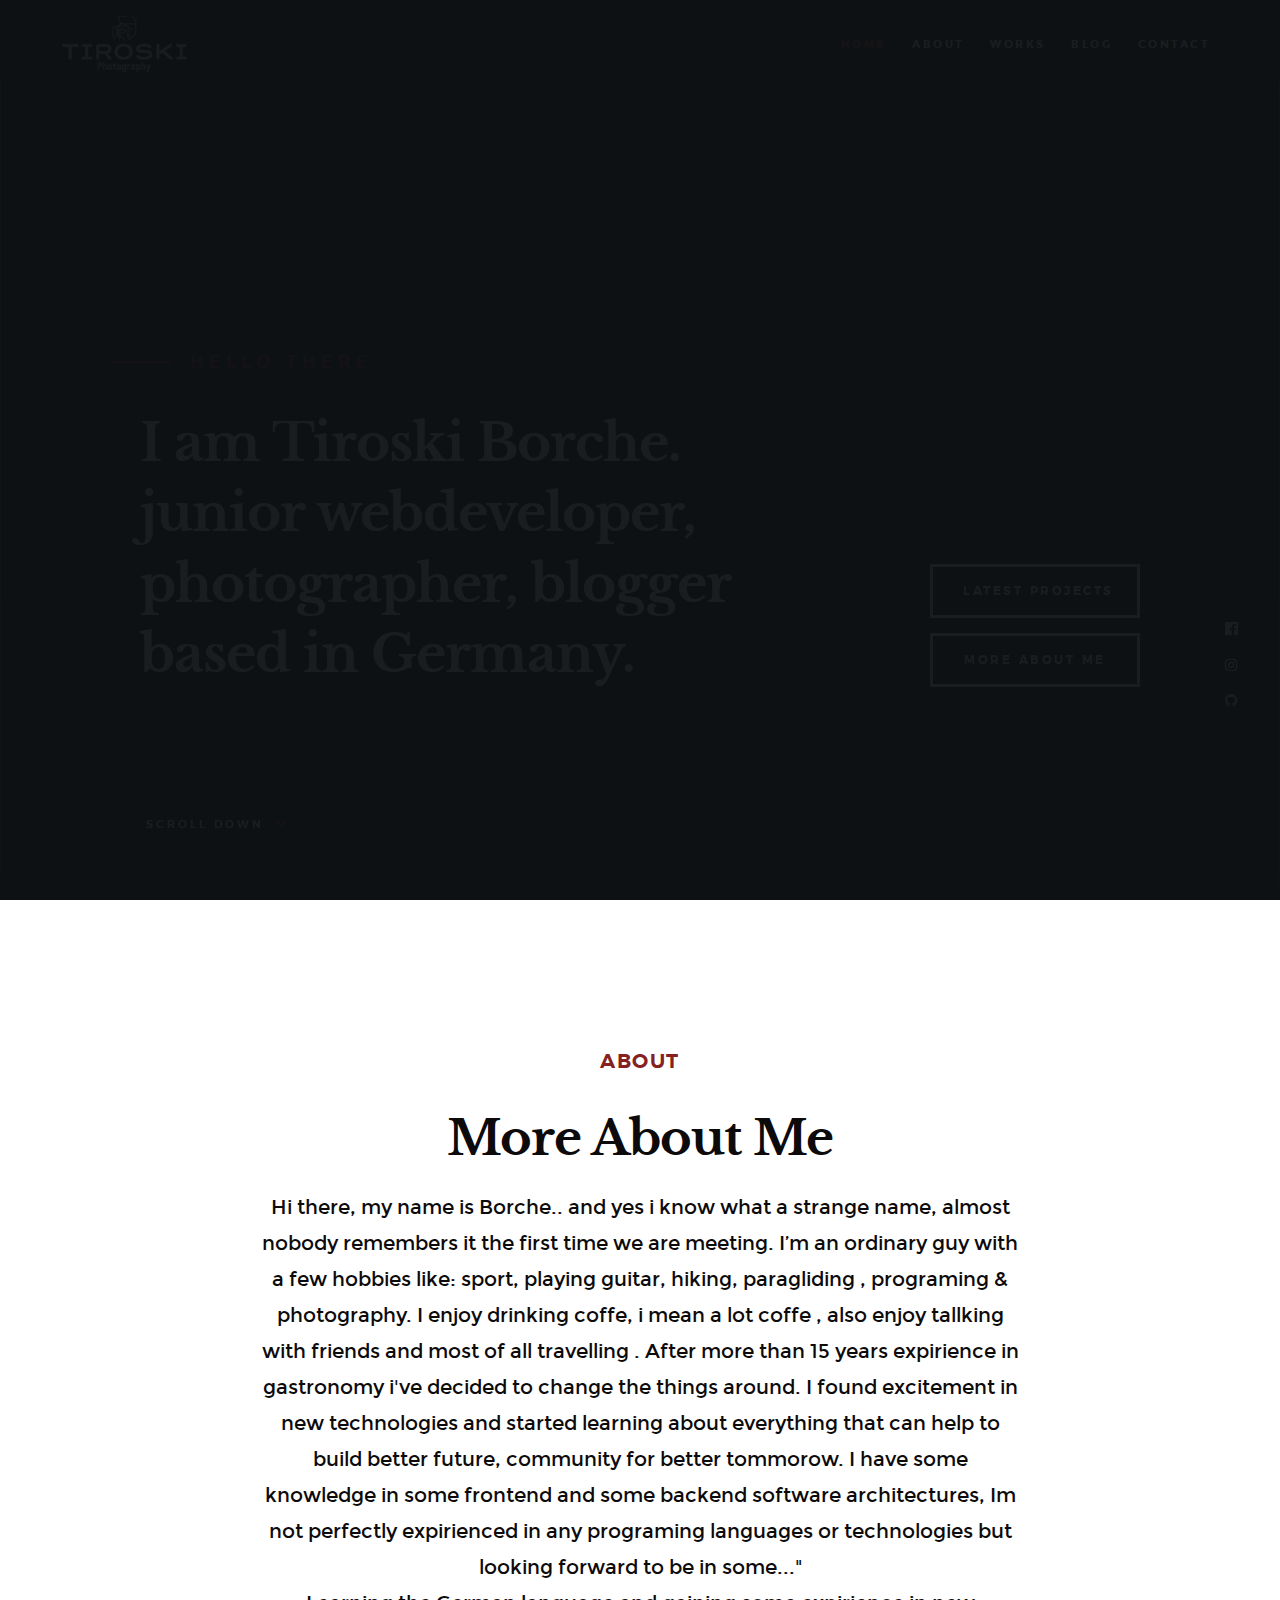
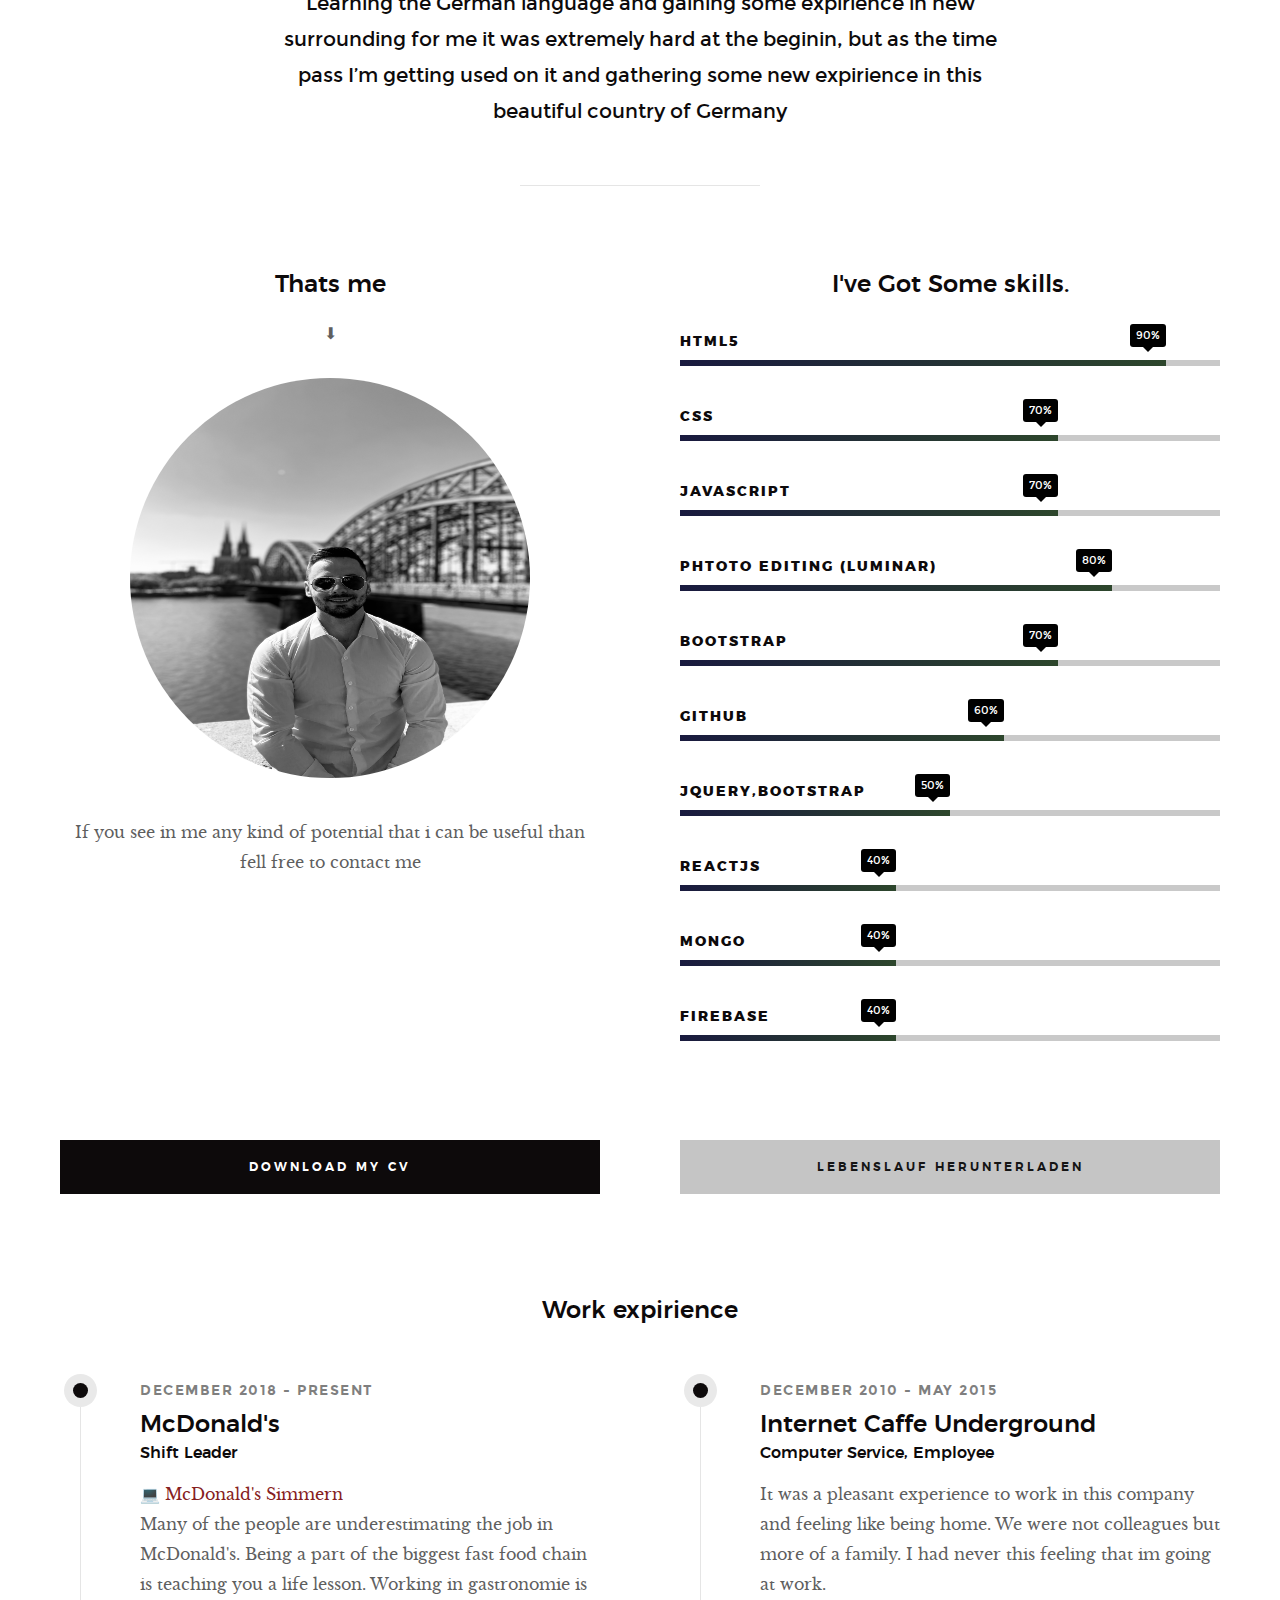
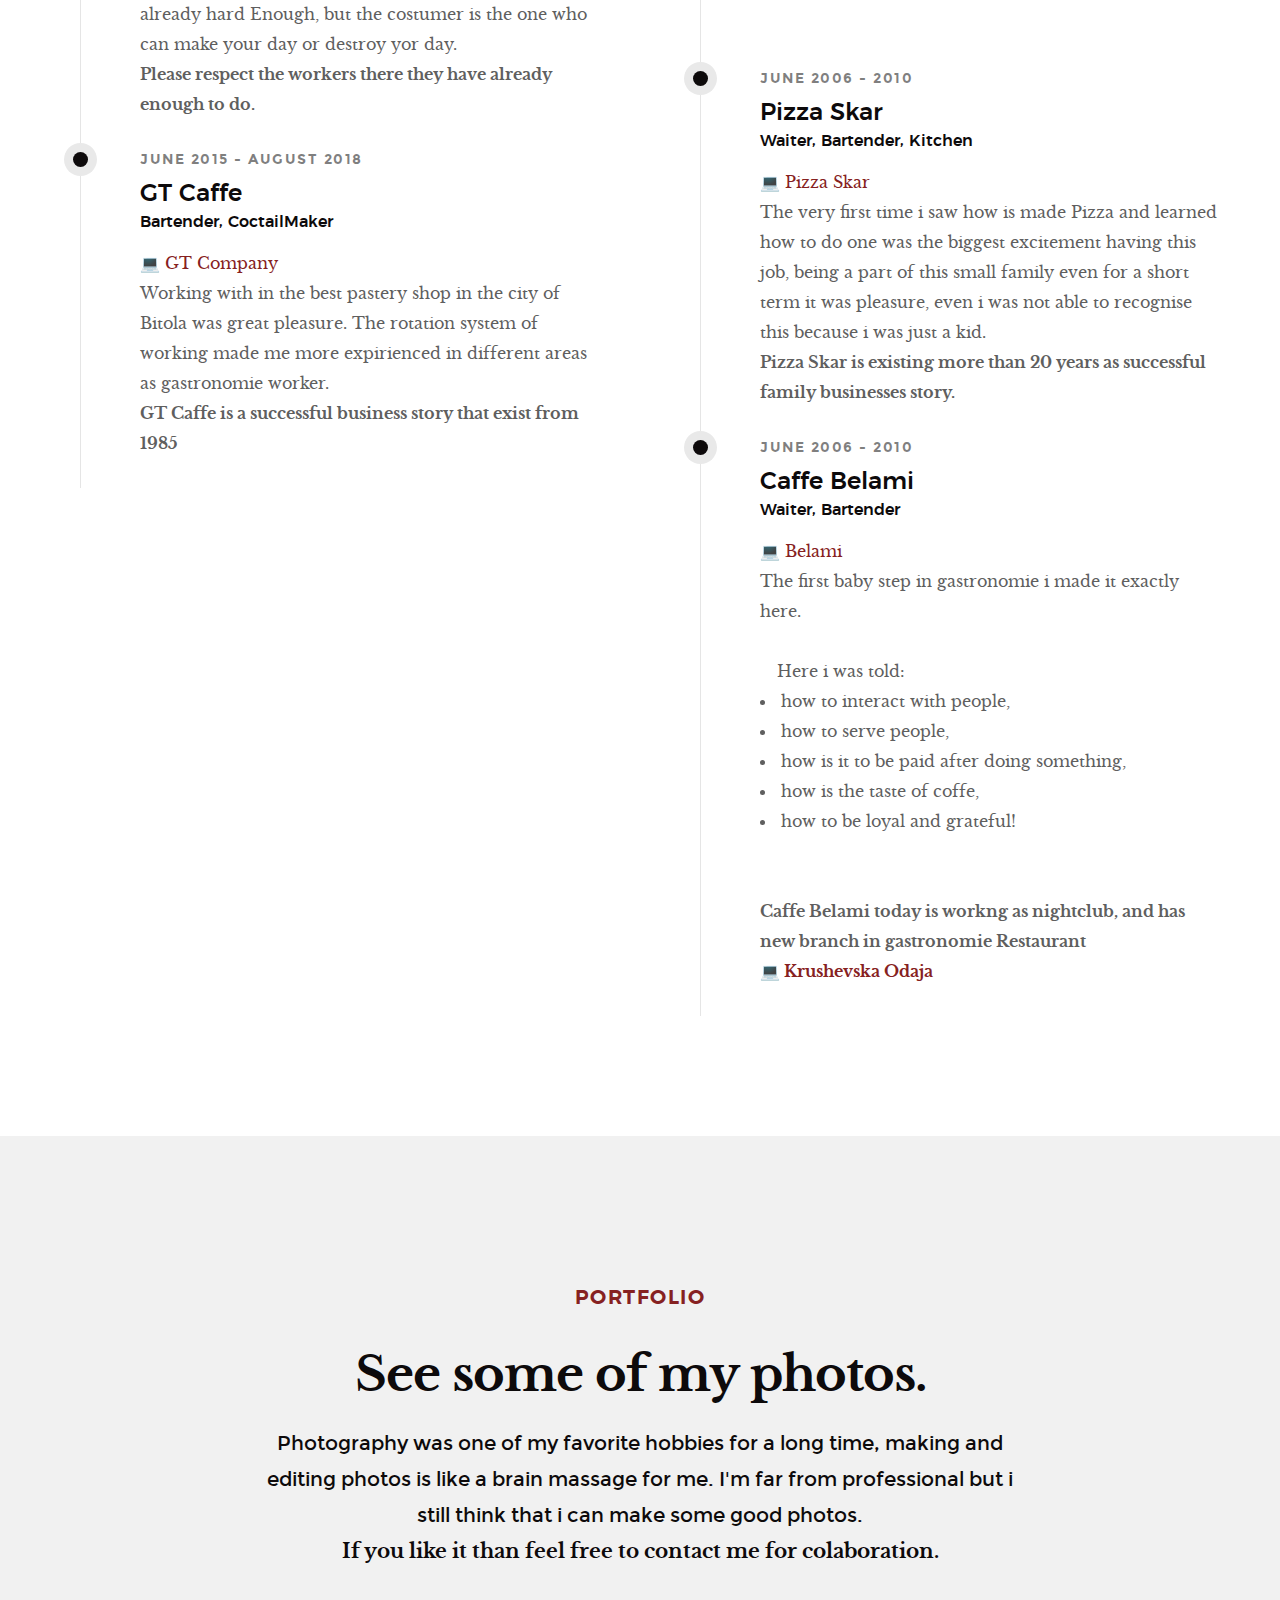
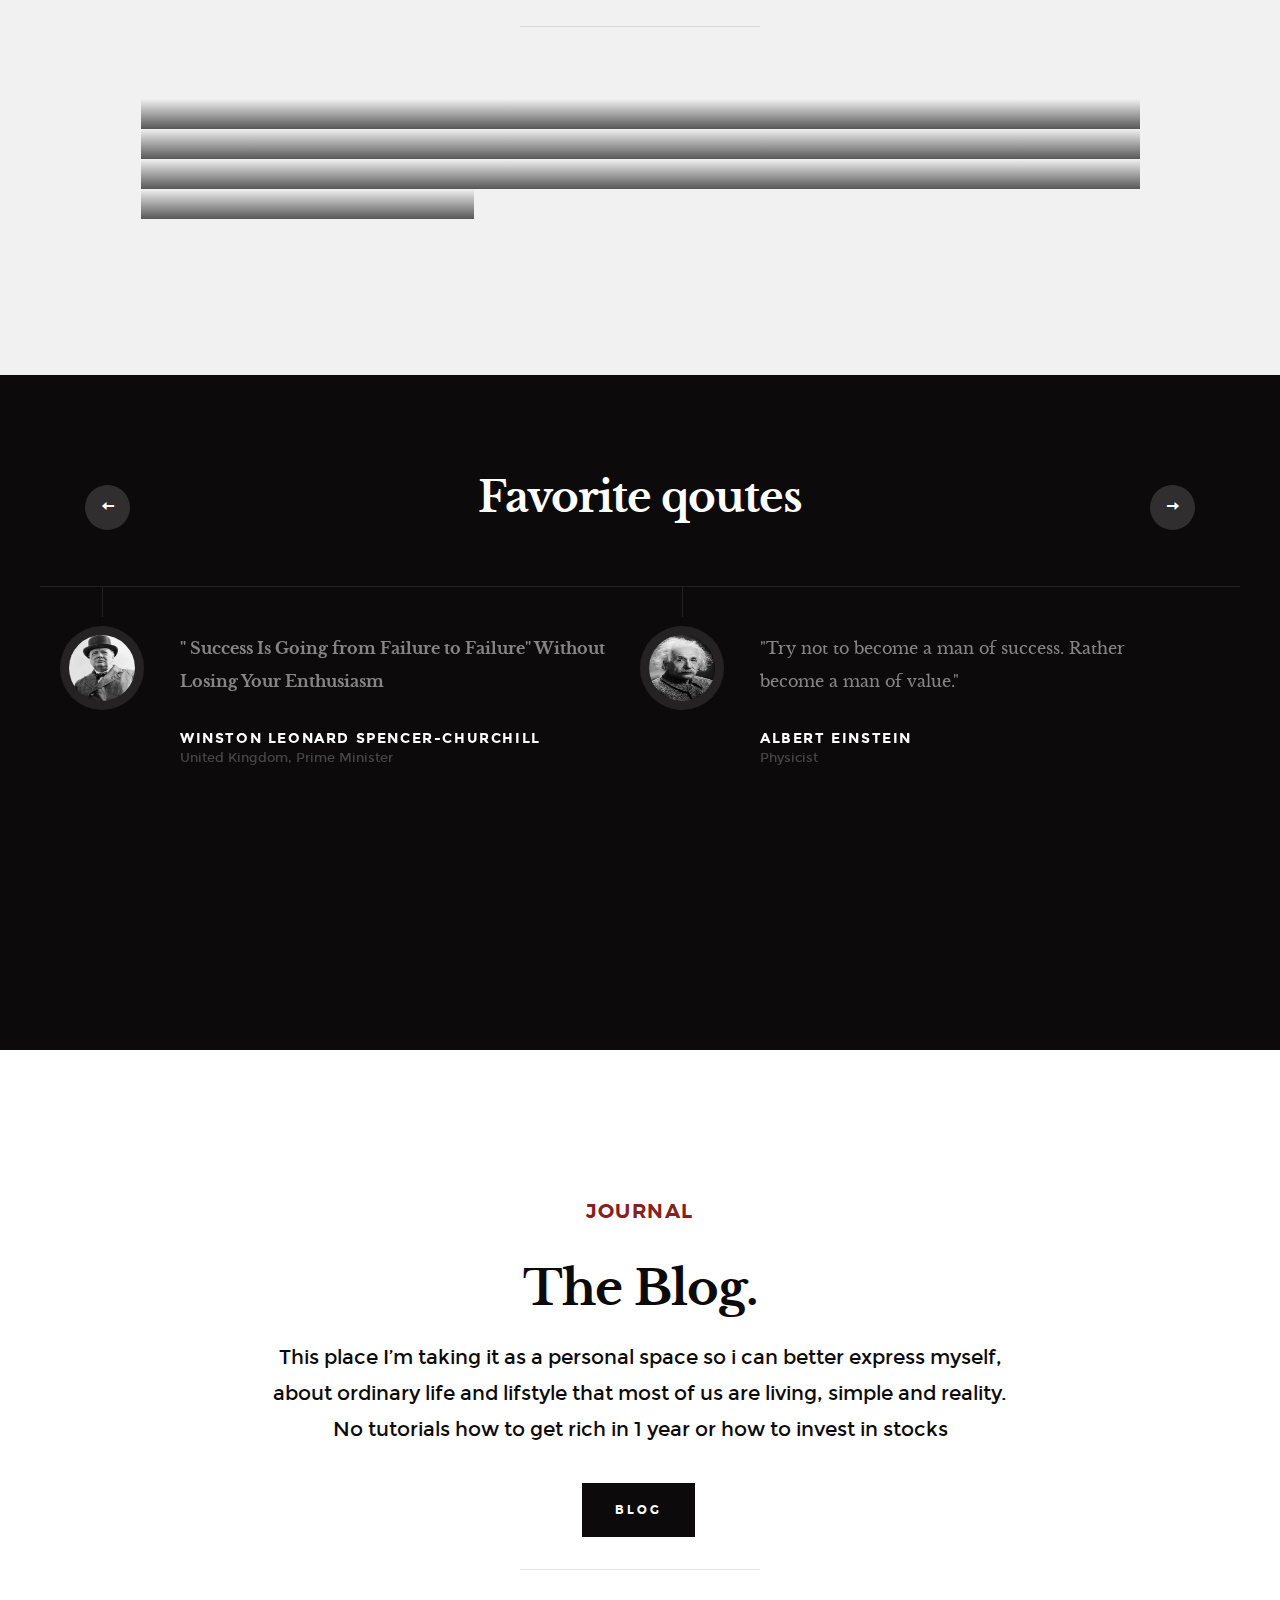
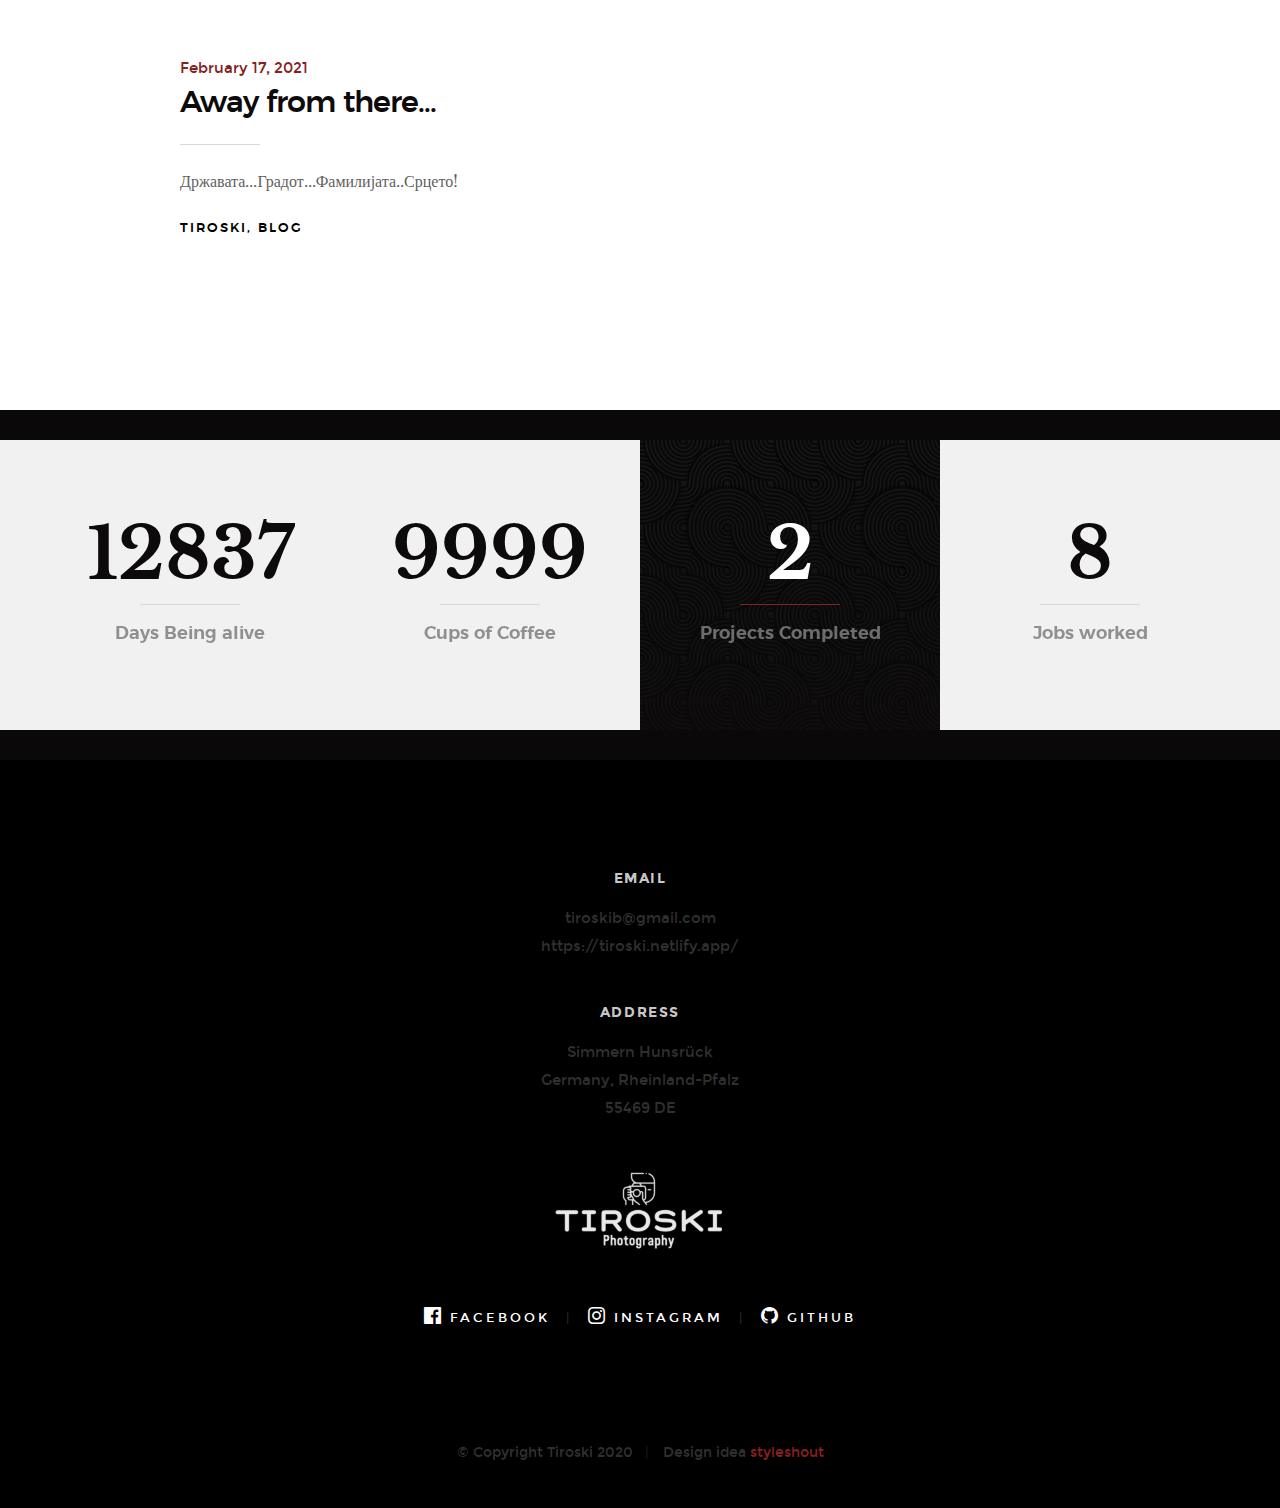
==== index.html @ 7a0ee026 "Blog single only" ====
<!DOCTYPE html>
<!--[if lt IE 9]><html class="no-js oldie" lang="en"> <![endif]-->
<!--[if IE 9]><html class="no-js oldie ie9" lang="en"> <![endif]-->
<!--[if (gte IE 9)|!(IE)]><!-->
<html class="no-js" lang="en">
  <!--<![endif]-->

  <head>
    <!--- basic page needs
    ================================================== -->
    <meta charset="utf-8" />
    <title>Portfolio</title>
    <meta name="description" content="" />
    <meta name="author" content="" />

    <!-- mobile specific metas
    ================================================== -->
    <meta name="viewport" content="width=device-width, initial-scale=1" />

    <!-- CSS
    ================================================== -->
    <link rel="stylesheet" href="css/base.css" />
    <link rel="stylesheet" href="css/vendor.css" />
    <link rel="stylesheet" href="css/main.css" />

    <!-- script
    ================================================== -->
    <script src="js/modernizr.js"></script>
    <script src="js/pace.min.js"></script>

    <!-- favicons
    ================================================== -->
    <link rel="shortcut icon" href="favicon.ico" type="image/x-icon" />
    <link rel="icon" href="favicon.ico" type="image/x-icon" />
  </head>

  <body id="top">
    <!-- header
    ================================================== -->
    <header class="s-header">
      <div class="header-logo">
        <a class="site-logo" href="index.html">
            <img src="images/lgoi.png" alt="Homepage"
        /> 
    </a> 
</div>
    <div class="header-logo2">
    <a class="site-logo2" href="index.html">
        <img src="images/lgoi.png" alt="Homepage"
    />
    </a>
      </div>

      <nav class="header-nav-wrap">
        <ul class="header-nav">
          <li class="current">
            <a class="smoothscroll" href="#home" title="home">Home</a>
          </li>
          <li>
            <a class="smoothscroll" href="#about" title="about">About</a>
          </li>
          <li><a class="smoothscroll" href="#works" title="works">Works</a></li>
          <li><a class="smoothscroll" href="#blog" title="blog">Blog</a></li>
          <li>
            <a class="smoothscroll" href="#contact" title="contact">Contact</a>
          </li>
        </ul>
      </nav>

      <a class="header-menu-toggle" href="#0"><span>Menu</span></a>
    </header>
    <!-- end s-header -->

    <!-- home
   ================================================== -->
    <section
      id="home"
      class="s-home page-hero target-section"
      data-parallax="scroll"
      data-image-src="https://lh3.googleusercontent.com/pw/ACtC-3doQIBOAFrzA6kG6JKjIXjyavLcgExJ9vQc8FTNmxmHfvD4luBLcZo0r-y7CFzBjgicgX8moHLE7KcSAADkShvtK33d-d3RIdERqFCc24WO_wVxDwNOJ_uvgbOpFDS0tWg88-QiSl6OJJCQO0AyUIhGaw=w1098-h1464-no?authuser=0"
      data-natural-width="2000"
      data-natural-height="2000"
      data-position-y="center"
    >
      <div class="overlay"></div>
      <div class="shadow-overlay"></div>

      <div class="home-content">
        <div class="row home-content__main">
          <h3>Hello There</h3>
          <br />

          <h1>
            I am Tiroski Borche. <br />
            junior webdeveloper,  <br />
            photographer, blogger based in Germany.
          </h1>
         

          <div class="home-content__buttons">
            <a href="#works" class="smoothscroll btn btn--stroke">
              Latest Projects
            </a>
            <a href="#about" class="smoothscroll btn btn--stroke">
              More About Me
            </a>
          </div>

          <div class="home-content__scroll">
            <a href="#about" class="scroll-link smoothscroll">
              <span>Scroll Down</span>
            </a>
          </div>
        </div>
      </div>
      <!-- end home-content -->

      <ul class="home-social">
        <li>
          <a href="https://www.facebook.com/tiroski91/" target="_blank"
            ><i class="im im-facebook" aria-hidden="true"></i
            ><span>Facebook</span></a
          >
        </li>

        <li>
          <a href="https://www.instagram.com/tiroskiborche/" target="_blank"
            ><i class="im im-instagram" aria-hidden="true"></i
            ><span>Instagram</span></a
          >
        </li>
        <li>
          <a href="https://github.com/Tiroski" target="_blank"
            ><i class="im im-github" aria-hidden="true"></i
            ><span>Github</span></a
          >
        </li>
      </ul>
      <!-- end home-social -->
    </section>
    <!-- end s-home -->

    <!-- about
    ================================================== -->
    <section id="about" class="s-about target-section">
      <div class="row narrow section-intro has-bottom-sep">
        <div class="col-full text-center">
          <h3>About</h3>
          <br />
          <h1>More About Me</h1>
          <p class="lead">
            Hi there, my name is  Borche.. and yes i know what a strange name,
            almost nobody remembers it the first time we are meeting. I’m an
            ordinary guy with a few hobbies like: sport, playing guitar, hiking, 
            paragliding , programing & photography. I enjoy drinking coffe, i mean a lot coffe
            , also enjoy tallking with friends and most of all travelling .
            After more than 15 years expirience in gastronomy i've decided to
            change the things around. I found excitement in new technologies and
            started learning about everything that can help to build better
            future, community for better tommorow. I have some knowledge in some
            frontend and some backend software architectures, Im not perfectly expirienced
            in any programing languages or technologies but looking forward
            to be in some..." <br> Learning the German language and gaining some
            expirience in new surrounding for me it was extremely hard at the
            beginin, but as the time pass I’m getting used on it and gathering
            some new expirience in this beautiful country of Germany
          </p>
        </div>
      </div>

      <div class="row about-content">
        <div class="col-six tab-full left">
          <h3>Thats me</h3>
          <p>⬇</p>

          <p>
            <img
              src="images/avatars/me.jpg "
              alt="mypicture"
              style="width: 400px; height: 400px; border-radius: 50%"
            />
          </p>
          <p>
            If you see in me any kind of potential that i can be useful than
            fell free to contact me
          </p>
        </div>

        <div class="col-six tab-full right">
          <h3>I've Got Some skills.</h3>

          <ul class="skill-bars">
            <li>
              <div class="progress percent90"><span>90%</span></div>
              <strong>HTML5</strong>
            </li>
            
            <li>
              <div class="progress percent70"><span>70%</span></div>
              <strong>CSS </strong>
            </li>
            <li>
              <div class="progress percent70"><span>70%</span></div>
              <strong>JavaScript</strong>
            </li>
            <li>
              <div class="progress percent80"><span>80%</span></div>
              <strong>Phtoto editing (Luminar)</strong>
            </li>
            <li>
              <div class="progress percent70"><span>70%</span></div>
              <strong>Bootstrap </strong>
            </li>
            <li>
              <div class="progress percent60"><span>60%</span></div>
              <strong>GitHub </strong>
            </li>
            
            <li>
              <div class="progress percent50"><span>50%</span></div>
              <strong>JQuery,Bootstrap </strong>
            </li>
            <li>
              <div class="progress percent40"><span>40%</span></div>
              <strong>ReactJS</strong>
            </li>

            <li>
              <div class="progress percent40">
                <span>40%</span>
              </div>
              <strong>Mongo </strong>
            </li>
            <li>
              <div class="progress percent40">
                <span>40%</span>
              </div>
              <strong> Firebase </strong>
            </li>
          </ul>
        </div>
      </div>
      <!-- end about-content -->

      <div class="row about-content about-content--buttons">
        <div class="col-six tab-full left">
          <a
            href="https://docs.google.com/document/d/1_PVFZlNw-EkEC8S0p_VkAlWPVjsRWTsmSd3ZeBrzhAg/edit?usp=sharing"
            class="btn btn--primary full-width"
            target="blank"
            >Download My CV</a
          >
        </div>
        <div class="col-six tab-full right">
          <a
            href="https://docs.google.com/document/d/1X6s9XUztzdxPzbxeYzefTAiD3qq_bAxcr7NKV3BIoNg/edit?usp=sharing"
            class="btn full-width"
            target="blank"
            >Lebenslauf herunterladen</a
          >
        </div>
      </div>
      <!-- end about-content buttons -->

      <div class="row about-content about-content--timeline">
        <div class="col-full text-center">
          <h3>Work expirience</h3>
        </div>

        <div class="col-six tab-full left">
          <div class="timeline">
            <div class="timeline__block">
              <div class="timeline__bullet"></div>
              <div class="timeline__header">
                <p class="timeline__timeframe">December 2018 - Present</p>
                <h3>McDonald's</h3>
                <h5>Shift Leader</h5>
                <a
                  href="https://www.mcdonalds.com/de/de-de/restaurant-suche.html/l/simmern-hunsruck-/sonnenhof-11/1156"
                  >💻 McDonald's Simmern</a
                >
              </div>
              <div class="timeline__desc">
                <p>
                  Many of the people are underestimating the job in McDonald's.
                  Being a part of the biggest fast food chain is teaching you a
                  life lesson. Working in gastronomie is already hard Enough,
                  but the costumer is the one who can make your day or destroy
                  yor day. <br />
                  <b>
                    Please respect the workers there they have already enough to
                    do.</b
                  >
                </p>
              </div>
            </div>
            <!-- end timeline__block -->

            <div class="timeline__block">
              <div class="timeline__bullet"></div>
              <div class="timeline__header">
                <p class="timeline__timeframe">June 2015 - August 2018</p>
                <h3>GT Caffe</h3>
                <h5>Bartender, CoctailMaker</h5>
                <a href="https://gt-company.org/gt-caffe/"> 💻 GT Company</a>
              </div>
              <div class="timeline__desc">
                <p>
                  Working with in the best pastery shop in the city of Bitola
                  was great pleasure. The rotation system of working made me
                  more expirienced in different areas as gastronomie worker.
                  <br />
                  <b
                    >GT Caffe is a successful business story that exist from
                    1985
                  </b>
                </p>
              </div>
            </div>
            <!-- end timeline__block -->
          </div>
          <!-- end timeline -->
        </div>
        <!-- end left -->

        <div class="col-six tab-full right">
          <div class="timeline">
            <div class="timeline__block">
              <div class="timeline__bullet"></div>
              <div class="timeline__header">
                <p class="timeline__timeframe">December 2010 - May 2015</p>
                <h3>Internet Caffe Underground</h3>
                <h5>Computer Service, Employee</h5>
              </div>
              <div class="timeline__desc">
                <p>
                  It was a pleasant experience to work in this company and
                  feeling like being home. We were not colleagues but more of a
                  family. I had never this feeling that im going at work.
                </p>
              </div>
            </div>
            <!-- end timeline__block -->

            <div class="timeline__block">
              <div class="timeline__bullet"></div>
              <div class="timeline__header">
                <p class="timeline__timeframe">June 2006 - 2010</p>
                <h3>Pizza Skar</h3>
                <h5>Waiter, Bartender, Kitchen</h5>
                <a href="https://www.facebook.com/picerijaskar"
                  >💻 Pizza Skar</a
                >
              </div>
              <div class="timeline__desc">
                <p>
                  The very first time i saw how is made Pizza and learned how to
                  do one was the biggest excitement having this job, being a
                  part of this small family even for a short term it was
                  pleasure, even i was not able to recognise this because i was
                  just a kid. <br />
                  <b
                    >Pizza Skar is existing more than 20 years as successful
                    family businesses story.</b
                  >
                </p>
              </div>
            </div>
            <!-- end timeline__block -->
            <div class="timeline__block">
              <div class="timeline__bullet"></div>
              <div class="timeline__header">
                <p class="timeline__timeframe">June 2006 - 2010</p>
                <h3>Caffe Belami</h3>
                <h5>Waiter, Bartender</h5>
                <a href="https://www.facebook.com/nightclub.belami"
                  >💻 Belami</a
                >
              </div>
              <div class="timeline__desc">
                <p>
                  The first baby step in gastronomie i made it exactly here. <br>
                  <ul>
                    Here i was told:
                      <li>how to interact with people,</li>
                      <li>how to serve people,</li>
                      <li>how is it to be paid after doing something,</li>
                      <li>how is the taste of coffe,</li>
                      <li>how to be loyal and grateful! </li>
                  </ul>
                   <br />
                  <b
                    >Caffe Belami today is workng as nightclub, and has 
                    new branch in gastronomie Restaurant <br>
                    <a href="https://www.facebook.com/najdobrotoodkrushevo"> 💻 Krushevska Odaja</a></b
                  >
                </p>
              </div>
            </div>
            <!-- end timeline__block -->
          </div>
          <!-- end timeline -->
        </div>
        <!-- end right -->
      </div>
      <!-- end about-content timeline -->
    </section>
    <!-- end about -->

    <!-- works
    ================================================== -->
    <section id="works" class="s-works target-section">
      <div class="row narrow section-intro has-bottom-sep">
        <div class="col-full">
          <h3>Portfolio</h3> <br>
          <h1>See some of my photos.</h1>

          <p class="lead">
           Photography was one of my favorite hobbies for a long time,
           making and editing photos is like a brain massage for me.
           I'm far from professional but i still think that i can make some
           good photos.
           <br> <b> If you like it than feel free to contact me for colaboration.</b>
          </p>
        </div>
      </div>


      <div class="row masonry-wrap">
        <div class="masonry">
          
          <div class="masonry__brick">
            <div class="item-folio">
              <div class="item-folio__thumb">
                <a
                  href="https://lh3.googleusercontent.com/pw/ACtC-3eFsblM4_Z7DqATnT2lELHP_57tMSDKUcTPfWP16egMf0C6Zt_3trSGHeokx_38wX5j2Gwi3GWEoSeyczd0-XiyhjJloML76y2tK74iDIWgpwytTSgf3JbrV8mrjh-5NFG43gWMmLaABd-qVJ_Blpn9rA=w2368-h1578-no?authuser=0"
                  class="thumb-link"
                  data-size="1050x700"
                >
                  <img
                    src="https://lh3.googleusercontent.com/pw/ACtC-3eFsblM4_Z7DqATnT2lELHP_57tMSDKUcTPfWP16egMf0C6Zt_3trSGHeokx_38wX5j2Gwi3GWEoSeyczd0-XiyhjJloML76y2tK74iDIWgpwytTSgf3JbrV8mrjh-5NFG43gWMmLaABd-qVJ_Blpn9rA=w2368-h1578-no?authuser=0"
                    srcset="https://lh3.googleusercontent.com/pw/ACtC-3eFsblM4_Z7DqATnT2lELHP_57tMSDKUcTPfWP16egMf0C6Zt_3trSGHeokx_38wX5j2Gwi3GWEoSeyczd0-XiyhjJloML76y2tK74iDIWgpwytTSgf3JbrV8mrjh-5NFG43gWMmLaABd-qVJ_Blpn9rA=w2368-h1578-no?authuser=0"    1x,
                      
                    "
                    alt=""
                  />
                  <span class="shadow-overlay"></span>
                </a>
              </div>

              <div class="item-folio__text">
                <h3 class="item-folio__title">Dom</h3>
                <p class="item-folio__cat">Köln </p>
              </div>

              <a
                href="https://en.wikipedia.org/wiki/Cologne_Cathedral"
                class="item-folio__project-link"
                title="Project link"
              >
                <i class="im im-link"></i>
              </a>

              <span class="item-folio__caption">
                <p>
                  The cathedral suffered fourteen hits by aerial bombs during World War II.
                   Badly damaged, it nevertheless remained standing in an otherwise 
                   completely flattened city. 
                   The twin spires were an easily recognizable navigational landmark for
                    Allied aircraft bombing.
                </p>
              </span>
            </div>
            <!-- end item-folio -->
          </div>
          <!-- end masonry__brick -->
          <div class="masonry__brick">
            <div class="item-folio">
              <div class="item-folio__thumb">
                <a
                  href="https://lh3.googleusercontent.com/pw/ACtC-3e3rI6awoIOh7iXFM_9dLO4hE1qSPMc7xH23IZh7Z0PxMamuD6MjO61UdQJkJLZ7ks5WXHD8Q4yEkwS6pI-2qXwRZBw7IkSV0iAcAbp_-qs6a_FmL8wI_tR1nQi1XfZsh6ZQ6cx5DySwFvUdeVaO4Z73g=w2198-h1464-no?authuser=0"
                  class="thumb-link"
                  title="Plane"
                  data-size="1050x700"
                >
                  <img
                    src="https://lh3.googleusercontent.com/pw/ACtC-3e3rI6awoIOh7iXFM_9dLO4hE1qSPMc7xH23IZh7Z0PxMamuD6MjO61UdQJkJLZ7ks5WXHD8Q4yEkwS6pI-2qXwRZBw7IkSV0iAcAbp_-qs6a_FmL8wI_tR1nQi1XfZsh6ZQ6cx5DySwFvUdeVaO4Z73g=w2198-h1464-no?authuser=0"
                    srcset="https://lh3.googleusercontent.com/pw/ACtC-3e3rI6awoIOh7iXFM_9dLO4hE1qSPMc7xH23IZh7Z0PxMamuD6MjO61UdQJkJLZ7ks5WXHD8Q4yEkwS6pI-2qXwRZBw7IkSV0iAcAbp_-qs6a_FmL8wI_tR1nQi1XfZsh6ZQ6cx5DySwFvUdeVaO4Z73g=w2198-h1464-no?authuser=0"
                    "
                    alt=""
                  />
                  <span class="shadow-overlay"></span>
                </a>
              </div>

              <div class="item-folio__text">
                <h3 class="item-folio__title">Plane</h3>
                <p class="item-folio__cat">The Fight</p>
              </div>

              <a
                href="https://lh3.googleusercontent.com/pw/ACtC-3e3rI6awoIOh7iXFM_9dLO4hE1qSPMc7xH23IZh7Z0PxMamuD6MjO61UdQJkJLZ7ks5WXHD8Q4yEkwS6pI-2qXwRZBw7IkSV0iAcAbp_-qs6a_FmL8wI_tR1nQi1XfZsh6ZQ6cx5DySwFvUdeVaO4Z73g=w2198-h1464-no?authuser=0"
                class="item-folio__project-link"
                title="Project link"
              >
                <i class="im im-link"></i>
              </a>

              <div class="item-folio__caption">
                <p>
                    I got caught.
                    Up there where is the fight ... 
                    DARKNESS & LIGHT fighting for theirs part.
                  
                </p>
              </div>
            </div>
            <!-- end item-folio -->
          </div>
          <!-- end masonry__brick -->

          <div class="masonry__brick">
            <div class="item-folio">
              <div class="item-folio__thumb">
                <a
                  href="https://lh3.googleusercontent.com/pw/ACtC-3dqfU__PK5wlKxlREIc2aENgNvoFDH-ypVvCidK7oC8-fhEF7Q01z_pw82-KemR6vKGYwTkvWkKLzjeVb454cWzwyG0WhvbfJm04iwH3jK3MeSS5o8F9d5GHoFbUeUEdqliv3GugEpobTlpOJDBUwOoqA=w2368-h1578-no?authuser=0"
                  class="thumb-link"
                  title="Lighthouse"
                  data-size="1050x700"
                >
                  <img
                    src="https://lh3.googleusercontent.com/pw/ACtC-3dqfU__PK5wlKxlREIc2aENgNvoFDH-ypVvCidK7oC8-fhEF7Q01z_pw82-KemR6vKGYwTkvWkKLzjeVb454cWzwyG0WhvbfJm04iwH3jK3MeSS5o8F9d5GHoFbUeUEdqliv3GugEpobTlpOJDBUwOoqA=w2368-h1578-no?authuser=0"
                    srcset="https://lh3.googleusercontent.com/pw/ACtC-3dqfU__PK5wlKxlREIc2aENgNvoFDH-ypVvCidK7oC8-fhEF7Q01z_pw82-KemR6vKGYwTkvWkKLzjeVb454cWzwyG0WhvbfJm04iwH3jK3MeSS5o8F9d5GHoFbUeUEdqliv3GugEpobTlpOJDBUwOoqA=w2368-h1578-no?authuser=0"    1x
                    "
                    alt=""
                  />
                  <span class="shadow-overlay"></span>
                </a>
              </div>

              <div class="item-folio__text">
                <h3 class="item-folio__title">Patience</h3>
                <p class="item-folio__cat">Good things will happen</p>
              </div>

              <a
                href="https://lh3.googleusercontent.com/pw/ACtC-3dqfU__PK5wlKxlREIc2aENgNvoFDH-ypVvCidK7oC8-fhEF7Q01z_pw82-KemR6vKGYwTkvWkKLzjeVb454cWzwyG0WhvbfJm04iwH3jK3MeSS5o8F9d5GHoFbUeUEdqliv3GugEpobTlpOJDBUwOoqA=w2368-h1578-no?authuser=0"
                class="item-folio__project-link"
                title="Project link"
              >
                <i class="im im-link"></i>
              </a>

              <div class="item-folio__caption">
                <p>
                  The exposure shutter had to stay open for a long time, 
                  the camera still for this great moment to be captured, 
                  just like that you have to stay really still sometimes 
                  and wait for good things to happen ...
                  
                </p>
              </div>
            </div>
            <!-- end item-folio -->
          </div>
          <!-- end masonry__brick -->

          <div class="masonry__brick">
            <div class="item-folio">
              <div class="item-folio__thumb">
                <a
                  href="https://lh3.googleusercontent.com/pw/ACtC-3dDXDY_lQEKzeOP9hmdl7blRG3NiCpKMTvVpINf86POpx1wR1FyskUvvrAQ278az3G9wJRDPK-90lQc804jjAdItYdBqjEbhRRCUyTJW8mhcgup6_fpEVGZ4iQLW7-lDv-kErkZ5PCbfGGTceaWYR0lgQ=w2042-h1580-no?authuser=0"
                  class="thumb-link"
                  data-size="1500x700"
                >
                  <img
                    src="https://lh3.googleusercontent.com/pw/ACtC-3dDXDY_lQEKzeOP9hmdl7blRG3NiCpKMTvVpINf86POpx1wR1FyskUvvrAQ278az3G9wJRDPK-90lQc804jjAdItYdBqjEbhRRCUyTJW8mhcgup6_fpEVGZ4iQLW7-lDv-kErkZ5PCbfGGTceaWYR0lgQ=w2042-h1580-no?authuser=0"
                    srcset="
                    https://lh3.googleusercontent.com/pw/ACtC-3dDXDY_lQEKzeOP9hmdl7blRG3NiCpKMTvVpINf86POpx1wR1FyskUvvrAQ278az3G9wJRDPK-90lQc804jjAdItYdBqjEbhRRCUyTJW8mhcgup6_fpEVGZ4iQLW7-lDv-kErkZ5PCbfGGTceaWYR0lgQ=w2042-h1580-no?authuser=0"    1x
                    "
                    alt=""
                  />
                  <span class="shadow-overlay"></span>
                </a>
              </div>

              <div class="item-folio__text">
                <h3 class="item-folio__title">Sunset</h3>
                <p class="item-folio__cat">Louvre Paris</p>
              </div>

              <a
                href="https://lh3.googleusercontent.com/pw/ACtC-3dDXDY_lQEKzeOP9hmdl7blRG3NiCpKMTvVpINf86POpx1wR1FyskUvvrAQ278az3G9wJRDPK-90lQc804jjAdItYdBqjEbhRRCUyTJW8mhcgup6_fpEVGZ4iQLW7-lDv-kErkZ5PCbfGGTceaWYR0lgQ=w2042-h1580-no?authuser=0"
                class="item-folio__project-link"
                title="Project link"
              >
                <i class="im im-link"></i>
              </a>

              <span class="item-folio__caption">
                <p>
                  Sunset is a wonderful opportunity for us to appreciate all the great things the sun gives us..
                  Appreciate all the things that you already have in your life, and don't wait until the 'lifedown',
                   cuz the sun will be back tomorrow.
                </p>
              </span>
            </div>
            <!-- end item-folio -->
          </div>
          <!-- end masonry__brick -->


          <div class="masonry__brick">
            <div class="item-folio">
              <div class="item-folio__thumb">
                <a
                  href="https://lh3.googleusercontent.com/pw/ACtC-3fg-YYL2eeyFoSpJcsVcVWKmlhOUo332qR4sxToLk8qt5U9X_KIHuXZJEQPBTS6qBs-11YoCzpchXmbyZLRsAe2akigHqU64EMAN2oBIncGApOJqKi5y2GRO9MigOpK5K5s49EHtTojUMn7cHKFj3qtFw=w2368-h1578-no?authuser=0"
                  class="thumb-link"
                  data-size="1050x700"
                >
                  <img
                    src="https://lh3.googleusercontent.com/pw/ACtC-3fg-YYL2eeyFoSpJcsVcVWKmlhOUo332qR4sxToLk8qt5U9X_KIHuXZJEQPBTS6qBs-11YoCzpchXmbyZLRsAe2akigHqU64EMAN2oBIncGApOJqKi5y2GRO9MigOpK5K5s49EHtTojUMn7cHKFj3qtFw=w2368-h1578-no?authuser=0"
                    srcset="https://lh3.googleusercontent.com/pw/ACtC-3fg-YYL2eeyFoSpJcsVcVWKmlhOUo332qR4sxToLk8qt5U9X_KIHuXZJEQPBTS6qBs-11YoCzpchXmbyZLRsAe2akigHqU64EMAN2oBIncGApOJqKi5y2GRO9MigOpK5K5s49EHtTojUMn7cHKFj3qtFw=w2368-h1578-no?authuser=0"   1x,
                      
                    "
                    alt=""
                  />
                  <span class="shadow-overlay"></span>
                </a>
              </div>

              <div class="item-folio__text">
                <h3 class="item-folio__title">Doer vs Thinker</h3>
                <p class="item-folio__cat">Think or do</p>
              </div>

              <a
                href="https://lh3.googleusercontent.com/pw/ACtC-3fg-YYL2eeyFoSpJcsVcVWKmlhOUo332qR4sxToLk8qt5U9X_KIHuXZJEQPBTS6qBs-11YoCzpchXmbyZLRsAe2akigHqU64EMAN2oBIncGApOJqKi5y2GRO9MigOpK5K5s49EHtTojUMn7cHKFj3qtFw=w2368-h1578-no?authuser=0"

                class="item-folio__project-link"
                title="Project link"
              >
                <i class="im im-link"></i>
              </a>

              <span class="item-folio__caption">
                <p>
                    The "Doer" and the "Thinker"  on the top ...
                    One of the differences between some successful and unsuccessful people is that: <br>
                     Some are DOers 
                    while the other are THINKers
                </p>
              </span>
            </div>
            <!-- end item-folio -->
          </div>
          <!-- end masonry__brick -->

          <div class="masonry__brick">
            <div class="item-folio">
              <div class="item-folio__thumb">
                <a
                  href="https://lh3.googleusercontent.com/pw/ACtC-3c5cQLegb6_t_-o_Ce4nk9MdCEMw0IVeys-VusRIF2lFM0KG4XVQmBwsaBIKHosEyNyw6s9hhHchWMJdFlqXaatdzf0oRvJ4az_sFX0aHLPijOUSn_38tXOG_QTRS1OaXDclRlVEnX-C06KRCLA7Ih7MQ=w2368-h1578-no?authuser=0"
                  class="thumb-link"
                  data-size="1050x700"
                >
                  <img
                    src="https://lh3.googleusercontent.com/pw/ACtC-3c5cQLegb6_t_-o_Ce4nk9MdCEMw0IVeys-VusRIF2lFM0KG4XVQmBwsaBIKHosEyNyw6s9hhHchWMJdFlqXaatdzf0oRvJ4az_sFX0aHLPijOUSn_38tXOG_QTRS1OaXDclRlVEnX-C06KRCLA7Ih7MQ=w2368-h1578-no?authuser=0"
                    srcset="
                    https://lh3.googleusercontent.com/pw/ACtC-3c5cQLegb6_t_-o_Ce4nk9MdCEMw0IVeys-VusRIF2lFM0KG4XVQmBwsaBIKHosEyNyw6s9hhHchWMJdFlqXaatdzf0oRvJ4az_sFX0aHLPijOUSn_38tXOG_QTRS1OaXDclRlVEnX-C06KRCLA7Ih7MQ=w2368-h1578-no?authuser=0"    1x,
                      
                    "
                    alt=""
                  />
                  <span class="shadow-overlay"></span>
                </a>
              </div>

              <div class="item-folio__text">
                <h3 class="item-folio__title">El Drago</h3>
                <p class="item-folio__cat">The oldest tree in Spain</p>
              </div>

              <a
                href="https://en.wikipedia.org/wiki/El_Drago_Milenario"
                class="item-folio__project-link"
                title="Project link"
              >
                <i class="im im-link"></i>
              </a>

              <span class="item-folio__caption">
                <p>
                    El Drago, also known as Drago Milenario and Drago de Icod de los Vinos,
                     is the oldest and largest living specimen of Dracaena draco,
                      or dragon tree, in Parque del Drago, Icod de los Vinos, Tenerife, Spain
                </p>
              </span>
            </div>
            <!-- end item-folio -->
          </div>
          <!-- end masonry__brick -->

          <div class="masonry__brick">
            <div class="item-folio">
              <div class="item-folio__thumb">
                <a
                  href="https://lh3.googleusercontent.com/pw/ACtC-3cSc870GDYDBaUhYMWfGI45mFQfeBRHMhKl8YRl_jbeWNCwcr8coeyZ_kMDoarddkol8AMtVDxKyQ0pk_1wPeGEhaSadvIQe3X5K2TB5ocDBp6R5gSY9RvgCypzavDX11hWR-iqdyLkNFU2BZGpvlwFtQ=w2368-h1578-no?authuser=0"
                  class="thumb-link"
                  data-size="1050x700"
                >
                  <img
                    src="https://lh3.googleusercontent.com/pw/ACtC-3cSc870GDYDBaUhYMWfGI45mFQfeBRHMhKl8YRl_jbeWNCwcr8coeyZ_kMDoarddkol8AMtVDxKyQ0pk_1wPeGEhaSadvIQe3X5K2TB5ocDBp6R5gSY9RvgCypzavDX11hWR-iqdyLkNFU2BZGpvlwFtQ=w2368-h1578-no?authuser=0"
                    srcset="https://lh3.googleusercontent.com/pw/ACtC-3cSc870GDYDBaUhYMWfGI45mFQfeBRHMhKl8YRl_jbeWNCwcr8coeyZ_kMDoarddkol8AMtVDxKyQ0pk_1wPeGEhaSadvIQe3X5K2TB5ocDBp6R5gSY9RvgCypzavDX11hWR-iqdyLkNFU2BZGpvlwFtQ=w2368-h1578-no?authuser=0"  1x,
                    
                    "
                    alt=""
                  />
                  <span class="shadow-overlay"></span>
                </a>
              </div>

              <div class="item-folio__text">
                <h3 class="item-folio__title">Fall</h3>
                <p class="item-folio__cat">Autumn outside my window</p>
              </div>

              <a
                href="https://scontent-frx5-1.xx.fbcdn.net/v/t1.0-9/118928611_10223695762767301_9215215099199732021_o.jpg?_nc_cat=110&_nc_sid=730e14&_nc_ohc=wAyc9SHevCsAX8ha59L&_nc_ht=scontent-frx5-1.xx&oh=dc0fbaddb20bfdf7274d6c5af26d33bb&oe=5F8E6333"
                class="item-folio__project-link"
                title="Project link"
              >
                <i class="im im-link"></i>
              </a>

              <span class="item-folio__caption">
                <p>
                  Autumn and fall are used interchangeably as words for 
                  the season between summer and winter with incredible colors.
                </p>
              </span>
            </div>
            <!-- end item-folio -->
          </div>
          <!-- end masonry__brick -->
          <div class="masonry__brick">
            <div class="item-folio">
              <div class="item-folio__thumb">
                <a
                  href="https://lh3.googleusercontent.com/pw/ACtC-3eERxY55i7shnfglLNJ_-kLfCjodP1ylHB_LrFQ2XFyqMK1Amr2SybrwJ-hEoj5bY2dfdTuX1CqQ-j2ywwyly929aJCo3JRHMhYe-YYi8dSmILIefv2kzZGjeRgzlinqpeWU7a5wTK-sHLGewSqdWWxig=w1100-h1464-no?authuser=0"
                  class="thumb-link"
                  data-size="1050x700"
                >
                  <img
                    src="https://lh3.googleusercontent.com/pw/ACtC-3eERxY55i7shnfglLNJ_-kLfCjodP1ylHB_LrFQ2XFyqMK1Amr2SybrwJ-hEoj5bY2dfdTuX1CqQ-j2ywwyly929aJCo3JRHMhYe-YYi8dSmILIefv2kzZGjeRgzlinqpeWU7a5wTK-sHLGewSqdWWxig=w1100-h1464-no?authuser=0"
                    srcset="https://lh3.googleusercontent.com/pw/ACtC-3eERxY55i7shnfglLNJ_-kLfCjodP1ylHB_LrFQ2XFyqMK1Amr2SybrwJ-hEoj5bY2dfdTuX1CqQ-j2ywwyly929aJCo3JRHMhYe-YYi8dSmILIefv2kzZGjeRgzlinqpeWU7a5wTK-sHLGewSqdWWxig=w1100-h1464-no?authuser=0"  1x
                    "
                    alt=""
                  />
                  <span class="shadow-overlay"></span>
                </a>
              </div>

              <div class="item-folio__text">
                <h3 class="item-folio__title">Volcan Road</h3>
                <p class="item-folio__cat">El Teide</p>
              </div>

              <a
                href=""
                class="item-folio__project-link"
                title="Project link"
              >
                <i class="im im-link"></i>
              </a>

              <span class="item-folio__caption">
                <p>Here you can find peace and wildness it depends on that   
                what are you looking for
                </p>
              </span>
            </div>
            <!-- end item-folio -->
          </div>
          <!-- end masonry__brick -->

          <div class="masonry__brick">
            <div class="item-folio">
              <div class="item-folio__thumb">
                <a
                  href="https://lh3.googleusercontent.com/pw/ACtC-3cLOW0IV8nyB2laANFw7g6BNyrkw1MKfJWZx_a9lubqZodaMw1MMkoalscABsPArvQfSN__TPBmH4U07J_zsZ5fFZRFD_8_zf6fZ9vtuNpsq_kdQEprv_ZHkY46O5kKIf1ClJJ3rwqyelNb0UPs38FIOQ=w2048-h1365-no?authuser=0"
                  class="thumb-link"
                  data-size="1050x700"
                >
                  <img
                    src="https://lh3.googleusercontent.com/pw/ACtC-3cLOW0IV8nyB2laANFw7g6BNyrkw1MKfJWZx_a9lubqZodaMw1MMkoalscABsPArvQfSN__TPBmH4U07J_zsZ5fFZRFD_8_zf6fZ9vtuNpsq_kdQEprv_ZHkY46O5kKIf1ClJJ3rwqyelNb0UPs38FIOQ=w2048-h1365-no?authuser=0"
                    srcset="https://lh3.googleusercontent.com/pw/ACtC-3cLOW0IV8nyB2laANFw7g6BNyrkw1MKfJWZx_a9lubqZodaMw1MMkoalscABsPArvQfSN__TPBmH4U07J_zsZ5fFZRFD_8_zf6fZ9vtuNpsq_kdQEprv_ZHkY46O5kKIf1ClJJ3rwqyelNb0UPs38FIOQ=w2048-h1365-no?authuser=0"    1x,
                    "
                    alt=""
                  />
                  <span class="shadow-overlay"></span>
                </a>
              </div>

              <div class="item-folio__text">
                <h3 class="item-folio__title">The palace of Charles III William, </h3>
                <p class="item-folio__cat">Margrave of Baden-Durlach</p>
              </div>

              <a
                href="https://lh3.googleusercontent.com/pw/ACtC-3cLOW0IV8nyB2laANFw7g6BNyrkw1MKfJWZx_a9lubqZodaMw1MMkoalscABsPArvQfSN__TPBmH4U07J_zsZ5fFZRFD_8_zf6fZ9vtuNpsq_kdQEprv_ZHkY46O5kKIf1ClJJ3rwqyelNb0UPs38FIOQ=w2048-h1365-no?authuser=0"
                class="item-folio__project-link"
                title="Project link"
              >
                <i class="im im-link"></i>
              </a>

              <span class="item-folio__caption">
                <p>
   
                </p>
              </span>
            </div>
            <!-- end item-folio -->
          </div>
          <!-- end masonry__brick -->
          <div class="masonry__brick">
            <div class="item-folio">
              <div class="item-folio__thumb">
                <a
                  href="https://lh3.googleusercontent.com/pw/ACtC-3d84qM68oj5dZSJpIMbdERpN9UJy6Sp9C6C1DNj_ONUoB2oBFxw2RztXuI_LMYyKXeGnNIuegrdF7u_GAMCZt84jjtRh3Fpb9RPzcn04XCiunWcIcAJHJXVzqdAcpk1BFmE236qWbA0bHvM_YNaca26hg=w976-h1464-no?authuser=0"
                  class="thumb-link"
                  data-size="1050x700"
                >
                  <img
                    src="https://lh3.googleusercontent.com/pw/ACtC-3d84qM68oj5dZSJpIMbdERpN9UJy6Sp9C6C1DNj_ONUoB2oBFxw2RztXuI_LMYyKXeGnNIuegrdF7u_GAMCZt84jjtRh3Fpb9RPzcn04XCiunWcIcAJHJXVzqdAcpk1BFmE236qWbA0bHvM_YNaca26hg=w976-h1464-no?authuser=0"
                    srcset="https://lh3.googleusercontent.com/pw/ACtC-3d84qM68oj5dZSJpIMbdERpN9UJy6Sp9C6C1DNj_ONUoB2oBFxw2RztXuI_LMYyKXeGnNIuegrdF7u_GAMCZt84jjtRh3Fpb9RPzcn04XCiunWcIcAJHJXVzqdAcpk1BFmE236qWbA0bHvM_YNaca26hg=w976-h1464-no?authuser=0"  1x
                    "
                    alt=""
                  />
                  <span class="shadow-overlay"></span>
                </a>
              </div>

              <div class="item-folio__text">
                <h3 class="item-folio__title">The Moon</h3>
                <p class="item-folio__cat">Kölner Moon</p>
              </div>

              <a
                href=""
                class="item-folio__project-link"
                title="Project link"
              >
                <i class="im im-link"></i>
              </a>

              <span class="item-folio__caption">
                <p>The Moon
                </p>
              </span>
            </div>
            <!-- end item-folio -->
          </div>
          <!-- end masonry__brick -->
          
        </div>
      </div>
      <!-- end masonry -->
    </section>
    <!-- end works -->

    <!-- testimonials
    ================================================== -->
    <div class="s-testimonials">
      <div class="overlay"></div>

      <div class="row testimonials-header">
        <div class="col-full">
          <h1 class="h02">Favorite qoutes</h1>
        </div>
      </div>

      <div class="row testimonials">
        <div class="col-full testimonials__slider">
          <div class="testimonials__slide">
            <img
              src="images/avatars/winston.jpg"
              alt="Author image"
              class="testimonials__avatar"
            />
            <p>
                <b>" Success Is Going from Failure to Failure"
                 Without Losing Your Enthusiasm </b> 
            </p>
            <div class="testimonials__author h06">
                Winston Leonard Spencer-Churchill
              <span>United Kingdom, Prime Minister</span>
            </div>
          </div>

          <div class="testimonials__slide">
            <img
              src="images/avatars/einstein.jpg"
              alt="Author image"
              class="testimonials__avatar"
            />
            <p>
                "Try not to become a man of success.
                 Rather become a man of value."
            </p>
            <div class="testimonials__author h06">
             Albert Einstein 
              <span> Physicist </span>
            </div>
          </div>

          <div class="testimonials__slide">
            <img
              src="images/avatars/jobs.png"
              alt="Author image"
              class="testimonials__avatar"
            />
            <p>
                “Your time is limited, so don’t waste it living someone else’s life.
                 Don’t be trapped by dogma—which is living with the results of other people’s thinking. 
                 Don’t let the noise of others’ opinions drown out your own inner voice. 
                And most important, have the courage to follow your heart and intuition.”
            </p>
            <div class="testimonials__author h06">
              Steve Jobs
              <span>CEO, Apple</span>
            </div>
          </div>
        </div>
        <!-- end testimonials__slider -->
      </div>
      <!-- end testimonials -->
    </div>
    <!-- end s-testimonials -->

    <!-- blog
    ================================================== -->
    <section id="blog" class="s-blog target-section">
      <div class="row narrow section-intro has-bottom-sep">
        <div class="col-full">
          <h3>Journal</h3> <br>
          <h1>The Blog.</h1>
          <p class="lead">
            This place I’m taking it as a personal space so i can 
            better express myself, about ordinary life and lifstyle that 
            most of us are living, simple and reality. No tutorials
            how to get rich in 1 year or how to invest in stocks
          </p>
          <a href="blog-single.html" class="btn btn--primary"> Blog </a>
          <div class="blog-content__all">
       
          </div>
        </div>
      
      </div>

      <div class="row blog-content">
        <div class="col-full">
          <div class="blog-list block-1-2 block-tab-full">
            <article class="col-block">
              <div class="blog-date">
                <a href="blog-single.html">February 17, 2021</a>
              </div>

              <h2 class="h01">
                <a href="blog-single.html"
                  >Away from there...</a
                >
              </h2>
              <p>
                Државата...Градот...Фамилијата..Срцето!

              </p>

              <div class="blog-cat">
                <a href="index.html">Tiroski</a><a href="blog-single.html">Blog</a>
              </div>
            </article>

           
          </div>
          <!-- end blog-list -->
        </div>
        <!-- end col-full -->
      </div>
      <!-- end blog-content -->
    </section>
    <!-- end s-blog -->

  <br>
    <section id="stats" class="s-stats">
      <div class="row block-1-4 block-tab-1-2 block-mob-full stats">
        <div class="col-block stats__col">
          <div id="days" class="stats__count" >  </div>
          <script>  var days = Math.round(
            (new Date() - new Date(1991, 5, 3)) / (1000 * 60 * 60 * 24)
          );
          document.getElementById("days").innerHTML = days;</script>
          <h4>Days Being alive</h4>
        </div>
        <div class="col-block stats__col">
          <div class="stats__count"> 9999</div>
          <h4>Cups of Coffee</h4>
        </div>
        <div class="col-block stats__col stats__col--highlight">
          <div class="stats__upsign">
            <!--<a href="#"><i class="im im-arrow-up" aria-hidden="true"></i></a>-->
          </div>
          <div class="stats__count">2</div>
          <h4>Projects Completed</h4>
        </div>
        <div class="col-block stats__col">
          <div class="stats__count">8</div>
          <h4>Jobs worked</h4>
        </div>
      </div>
    </section>
    <br>
    <!-- end s-stats -->

    <!-- s-stats
    ================================================== -->
   <!-- <section id="contact" class="s-contact target-section">
      <div class="overlay"></div>

      <div class="row narrow section-intro">
        <div class="col-full">
          <h3>Contact</h3>
          <h1>Say Hello.</h1>

          <p class="lead">
           Feel free to contact me if there is an intress for cooperation
          </p>
        </div>
      </div>

      <div class="row contact__main">
        <div class="col-eight tab-full contact__form">
          <form name="contactForm" id="contactForm" method="post" action="subscriberform.php">
            <fieldset>
              <div class="form-field">
                <input
                  name="contactName"
                  type="text"
                  id="contactName"
                  placeholder="Name"
                  value=""
                  minlength="2"
                  required=""
                  aria-required="true"
                  class="full-width"
                />
              </div>
              <div class="form-field">
                <input
                  name="contactEmail"
                  type="email"
                  id="contactEmail"
                  placeholder="Email"
                  value=""
                  required=""
                  aria-required="true"
                  class="full-width"
                />
              </div>
              <div class="form-field">
                <input
                  name="contactSubject"
                  type="text"
                  id="contactSubject"
                  placeholder="Subject"
                  value=""
                  class="full-width"
                />
              </div>
              <div class="form-field">
                <textarea
                  name="contactMessage"
                  id="contactMessage"
                  placeholder="message"
                  rows="10"
                  cols="50"
                  required=""
                  aria-required="true"
                  class="full-width"
                ></textarea>
              </div>
              <div class="form-field">
                <button class="full-width btn--primary">Submit</button>
                <div class="submit-loader">
                  <div class="text-loader">Sending...</div>
                  <div class="s-loader">
                    <div class="bounce1"></div>
                    <div class="bounce2"></div>
                    <div class="bounce3"></div>
                  </div>
                </div>
              </div>
            </fieldset>
          </form>

          <!-- contact-warning -->
          <div class="message-warning">
            Something went wrong. Please try again.
          </div>

          <!-- contact-success -->
          <div class="message-success">
            Your message was sent, thank you!<br />
          </div>
        
        </div>
        
    </section>
    <!-- end s-contact -->

    <!-- footer
    ================================================== -->
    <footer>
      <div id="contact" class="tab-full contact__infos">
        <h4 class="h06">Email</h4>
        <p>
          tiroskib@gmail.com<br />
          https://tiroski.netlify.app/
        </p>

        <h4 class="h06">Address</h4>
        <p>
         Simmern Hunsrück <br />
          Germany, Rheinland-Pfalz<br />
         55469 DE
        </p>
      </div>
    </div>
      <div class="row">
        <div class="col-full">
          <div class="footer-logo">
            <a class="footer-site-logo" href="#0"
              ><img src="images/lgoi.png" alt="Homepage"
            /></a>
          </div>

          <ul class="footer-social">
          
                <li>
                  <a href="https://www.facebook.com/tiroski91/" target="_blank"
                    ><i class="im im-facebook" aria-hidden="true"></i
                    ><span>Facebook</span></a
                  >
                </li>
        
                <li>
                  <a href="https://www.instagram.com/tiroskiborche/" target="_blank"
                    ><i class="im im-instagram" aria-hidden="true"></i
                    ><span>Instagram</span></a
                  >
                </li>
                <li>
                  <a href="https://github.com/Tiroski" target="_blank"
                    ><i class="im im-github" aria-hidden="true"></i
                    ><span>Github</span></a
                  >
                </li>
             
          </ul>
        </div>
      </div>

      <div class="row footer-bottom">
        <div class="col-twelve">
          <div class="copyright">
            <span>© Copyright Tiroski 2020</span>
            <span
              >Design idea
              <a href="https://www.styleshout.com/">styleshout</a></span
            >
          </div>

          <div class="go-top">
            <a class="smoothscroll" title="Back to Top" href="#top"
              ><i class="im im-arrow-up" aria-hidden="true"></i
            ></a>
          </div>
        </div>
      </div>
      <!-- end footer-bottom -->
    </footer>
    <!-- end footer -->

    <!-- photoswipe background
    ================================================== -->
    <div aria-hidden="true" class="pswp" role="dialog" tabindex="-1">
      <div class="pswp__bg"></div>
      <div class="pswp__scroll-wrap">
        <div class="pswp__container">
          <div class="pswp__item"></div>
          <div class="pswp__item"></div>
          <div class="pswp__item"></div>
        </div>

        <div class="pswp__ui pswp__ui--hidden">
          <div class="pswp__top-bar">
            <div class="pswp__counter"></div>
            <button
              class="pswp__button pswp__button--close"
              title="Close (Esc)"
            ></button>
            <button
              class="pswp__button pswp__button--share"
              title="Share"
            ></button>
            <button
              class="pswp__button pswp__button--fs"
              title="Toggle fullscreen"
            ></button>
            <button
              class="pswp__button pswp__button--zoom"
              title="Zoom in/out"
            ></button>
            <div class="pswp__preloader">
              <div class="pswp__preloader__icn">
                <div class="pswp__preloader__cut">
                  <div class="pswp__preloader__donut"></div>
                </div>
              </div>
            </div>
          </div>
          <div
            class="pswp__share-modal pswp__share-modal--hidden pswp__single-tap"
          >
            <div class="pswp__share-tooltip"></div>
          </div>
          <button
            class="pswp__button pswp__button--arrow--left"
            title="Previous (arrow left)"
          ></button>
          <button
            class="pswp__button pswp__button--arrow--right"
            title="Next (arrow right)"
          ></button>
          <div class="pswp__caption">
            <div class="pswp__caption__center"></div>
          </div>
        </div>
      </div>
    </div>
    <!-- end photoSwipe background -->

    <div id="preloader">
      <div id="loader"></div>
    </div>

    <!-- Java Script
    ================================================== -->
    <script src="js/jquery-3.2.1.min.js"></script>
    <script src="js/plugins.js"></script>
    <script src="js/main.js"></script>
  </body>
</html>
---- css/base.css ----
/* =================================================================== 
 *
 *  Hola v1.0 Base Stylesheet
 *  10-02-2017
 *  ------------------------------------------------------------------
 *
 *  TOC:
 *  # Normalize
 *  # Basic/base setup styles
 *      ## Media
 *      ## Typography resets
 *      ## links
 *      ## inputs
 *  # grid
 *      ## medium size devices
 *      ## tablets
 *      ## mobile devices
 *      ## small mobile devices
 *  # block grids
 *      ## medium size devices
 *      ## tablets
 *      ## mobile devices
 *      ## small mobile devices
 *  # MISC
 *
 * =================================================================== */

/* ===================================================================
 * # normalize
 * normalize.css v5.0.0 | MIT License | 
 * github.com/necolas/normalize.css
 *
 * ------------------------------------------------------------------- */

html {
  font-family: sans-serif;
  line-height: 1.15;
  -ms-text-size-adjust: 100%;
  -webkit-text-size-adjust: 100%;
}

body {
  margin: 0;
}

article,
aside,
footer,
header,
nav,
section {
  display: block;
}

h1 {
  font-size: 2em;
  margin: 0.67em 0;
}

figcaption,
figure,
main {
  display: block;
}

figure {
  margin: 1em 40px;
}

hr {
  box-sizing: content-box;
  height: 0;
  overflow: visible;
}

pre {
  font-family: monospace, monospace;
  font-size: 1em;
}

a {
  background-color: transparent;
  -webkit-text-decoration-skip: objects;
}

a:active,
a:hover {
  outline-width: 0;
}

abbr[title] {
  border-bottom: none;
  text-decoration: underline;
  text-decoration: underline dotted;
}

b,
strong {
  font-weight: inherit;
}

b,
strong {
  font-weight: bolder;
}

code,
kbd,
samp {
  font-family: monospace, monospace;
  font-size: 1em;
}

dfn {
  font-style: italic;
}

mark {
  background-color: #ff0;
  color: #000;
}

small {
  font-size: 80%;
}

sub,
sup {
  font-size: 75%;
  line-height: 0;
  position: relative;
  vertical-align: baseline;
}

sub {
  bottom: -0.25em;
}

sup {
  top: -0.5em;
}

audio,
video {
  display: inline-block;
}

audio:not([controls]) {
  display: none;
  height: 0;
}

img {
  border-style: none;
}

svg:not(:root) {
  overflow: hidden;
}

button,
input,
optgroup,
select,
textarea {
  font-family: sans-serif;
  font-size: 100%;
  line-height: 1.15;
  margin: 0;
}

button,
input {
  overflow: visible;
}

button,
select {
  text-transform: none;
}

button,
html [type="button"],
[type="reset"],
[type="submit"] {
  -webkit-appearance: button;
}

button::-moz-focus-inner,
[type="button"]::-moz-focus-inner,
[type="reset"]::-moz-focus-inner,
[type="submit"]::-moz-focus-inner {
  border-style: none;
  padding: 0;
}

button:-moz-focusring,
[type="button"]:-moz-focusring,
[type="reset"]:-moz-focusring,
[type="submit"]:-moz-focusring {
  outline: 1px dotted ButtonText;
}

fieldset {
  border: 1px solid #c0c0c0;
  margin: 0 2px;
  padding: 0.35em 0.625em 0.75em;
}

legend {
  box-sizing: border-box;
  color: inherit;
  display: table;
  max-width: 100%;
  padding: 0;
  white-space: normal;
}

progress {
  display: inline-block;
  vertical-align: baseline;
}

textarea {
  overflow: auto;
}

[type="checkbox"],
[type="radio"] {
  box-sizing: border-box;
  padding: 0;
}

[type="number"]::-webkit-inner-spin-button,
[type="number"]::-webkit-outer-spin-button {
  height: auto;
}

[type="search"] {
  -webkit-appearance: textfield;
  outline-offset: -2px;
}

[type="search"]::-webkit-search-cancel-button,
[type="search"]::-webkit-search-decoration {
  -webkit-appearance: none;
}

::-webkit-file-upload-button {
  -webkit-appearance: button;
  font: inherit;
}

details,
menu {
  display: block;
}

summary {
  display: list-item;
}

canvas {
  display: inline-block;
}

template {
  display: none;
}

[hidden] {
  display: none;
}

/* ===================================================================
 * # basic/base setup styles - (_basic.scss)
 *
 * ------------------------------------------------------------------- */

html {
  font-size: 62.5%;
  box-sizing: border-box;
}

*,
*::before,
*::after {
  box-sizing: inherit;
}

body {
  font-weight: normal;
  line-height: 1;
  word-wrap: break-word;
  text-rendering: optimizeLegibility;
  -webkit-overflow-scrolling: touch;
  -webkit-text-size-adjust: none;
}

body,
input,
button {
  -moz-osx-font-smoothing: grayscale;
  -webkit-font-smoothing: antialiased;
}

/* ------------------------------------------------------------------- 
 * ## Media - (_basic.scss)
 * ------------------------------------------------------------------- */

img,
video {
  max-width: 100%;
  height: auto;
}

/* ------------------------------------------------------------------- 
 * ## Typography resets - (_basic.scss)
 * ------------------------------------------------------------------- */

div,
dl,
dt,
dd,
ul,
ol,
li,
h1,
h2,
h3,
h4,
h5,
h6,
pre,
form,
p,
blockquote,
th,
td {
  margin: 0;
  padding: 0;
}

h1,
h2,
h3,
h4,
h5,
h6 {
  -webkit-font-smoothing: auto;
  -webkit-font-smoothing: antialiased;
  -webkit-font-variant-ligatures: common-ligatures;
  -moz-font-variant-ligatures: common-ligatures;
  font-variant-ligatures: common-ligatures;
  text-rendering: optimizeLegibility;
}

em,
i {
  font-style: italic;
  line-height: inherit;
}

strong,
b {
  font-weight: bold;
  line-height: inherit;
}

small {
  font-size: 60%;
  line-height: inherit;
}

ol,
ul {
  list-style: none;
}

li {
  display: block;
}

/* ------------------------------------------------------------------- 
 * ## links - (_basic.scss)
 * ------------------------------------------------------------------- */

a {
  text-decoration: none;
  line-height: inherit;
}

a img {
  border: none;
}

/* ------------------------------------------------------------------- 
 * ## inputs - (_basic.scss)
 * ------------------------------------------------------------------- */

fieldset {
  margin: 0;
  padding: 0;
}

input[type="email"],
input[type="number"],
input[type="search"],
input[type="text"],
input[type="tel"],
input[type="url"],
input[type="password"],
textarea {
  -webkit-appearance: none;
  -moz-appearance: none;
  -ms-appearance: none;
  -o-appearance: none;
  appearance: none;
}

/* ===================================================================
 * # grid - (_grid.scss)
 *
 * ------------------------------------------------------------------- */

.row {
  width: 94%;
  max-width: 1200px;
  margin: 0 auto;
}

.row:after {
  content: "";
  display: table;
  clear: both;
}

.row .row {
  width: auto;
  max-width: none;
  margin-left: -20px;
  margin-right: -20px;
}

/* column blocks
 * -------------------------------------- */

[class*="col-"] {
  float: left;
}

[class*="col-"] + [class*="col-"].end {
  float: right;
}

[class*="col-"] {
  padding: 0 20px;
}

/* column width classes 
 * -------------------------------------- */

.col-one {
  width: 8.33333%;
}

.col-two,
.col-1-6 {
  width: 16.66667%;
}

.col-three,
.col-1-4 {
  width: 25%;
}

.col-four,
.col-1-3 {
  width: 33.33333%;
}

.col-five {
  width: 41.66667%;
}

.col-six,
.col-1-2 {
  width: 50%;
  text-align: center;
}

.col-seven {
  width: 58.33333%;
}

.col-eight,
.col-2-3 {
  width: 66.66667%;
}

.col-nine,
.col-3-4 {
  width: 75%;
}

.col-ten,
.col-5-6 {
  width: 83.33333%;
}

.col-eleven {
  width: 91.66667%;
}

.col-twelve,
.col-full {
  width: 100%;
}

/* ------------------------------------------------------------------- 
 * ## medium size devices - (_grid.scss)
 * ------------------------------------------------------------------- */

@media only screen and (max-width: 1200px) {
  .row .row {
    margin-left: -15px;
    margin-right: -15px;
  }
  [class*="col-"] {
    text-align: center;
    padding: 0 15px;
  }
  .md-two,
  .md-1-6 {
    width: 16.66667%;
  }
  .md-one {
    width: 8.33333%;
  }
  .md-three,
  .md-1-4 {
    width: 25%;
  }
  .md-four,
  .md-1-3 {
    width: 33.33333%;
  }
  .md-five {
    width: 41.66667%;
  }
  .md-six,
  .md-1-2 {
    width: 50%;
  }
  .md-seven {
    width: 58.33333%;
  }
  .md-eight,
  .md-2-3 {
    width: 66.66667%;
  }
  .md-nine,
  .md-3-4 {
    width: 75%;
  }
  .md-ten,
  .md-5-6 {
    width: 83.33333%;
  }
  .md-eleven {
    width: 91.66667%;
  }
  .md-twelve,
  .md-full {
    width: 100%;
  }
}

/* ------------------------------------------------------------------- 
 * ## tablets - (_grid.scss)
 * ------------------------------------------------------------------- */

@media only screen and (max-width: 800px) {
  .row {
    width: 90%;
  }
  .tab-1-4 {
    width: 25%;
  }
  .tab-1-3 {
    width: 33.33333%;
  }
  .tab-1-2 {
    width: 50%;
  }
  .tab-2-3 {
    width: 66.66667%;
  }
  .tab-3-4 {
    width: 75%;
  }
  .tab-full {
    width: 100%;
  }
}

/* ------------------------------------------------------------------- 
 * ## mobile devices - (_grid.scss)
 * ------------------------------------------------------------------- */

@media only screen and (max-width: 600px) {
  .row {
    width: auto;
    padding-left: 25px;
    padding-right: 25px;
  }
  .row .row {
    margin-left: -10px;
    margin-right: -10px;
  }
  [class*="col-"] {
    padding: 0 10px;
  }
  .mob-1-4 {
    width: 25%;
  }
  .mob-1-3 {
    width: 33.33333%;
  }
  .mob-1-2 {
    width: 50%;
  }
  .mob-2-3 {
    width: 66.66667%;
  }
  .mob-3-4 {
    width: 75%;
  }
  .mob-full {
    width: 100%;
  }
}

/* ------------------------------------------------------------------- 
 * ## small mobile devices - (_grid.scss) 
 * ------------------------------------------------------------------- */

/* stack columns on small mobile devices
 * ------------------------------------------------------------------- */

@media only screen and (max-width: 400px) {
  .row .row {
    padding-left: 0;
    padding-right: 0;
    margin-left: 0;
    margin-right: 0;
  }
  [class*="col-"] {
    width: 100% !important;
    float: none !important;
    clear: both !important;
    margin-left: 0;
    margin-right: 0;
    padding: 0;
  }
  [class*="col-"] + [class*="col-"].end {
    float: none;
  }
}

/* ===================================================================
 * # block grids - (_grid.scss)
 * ------------------------------------------------------------------- */

/*   Equally-sized columns define at row level
 * ------------------------------------------------------------------- */

[class*="block-"]:after {
  content: "";
  display: table;
  clear: both;
}

.block-1-6 .col-block {
  width: 16.66667%;
}

.block-1-5 .col-block {
  width: 20%;
}

.block-1-4 .col-block {
  width: 25%;
}

.block-1-3 .col-block {
  width: 33.33333%;
}

.block-1-2 .col-block {
  width: 50%;
}

/**
 * Clearing for block grid columns. Allow columns with 
 * different heights to align properly.
 */

.block-1-6 .col-block:nth-child(6n + 1),
.block-1-5 .col-block:nth-child(5n + 1),
.block-1-4 .col-block:nth-child(4n + 1),
.block-1-3 .col-block:nth-child(3n + 1),
.block-1-2 .col-block:nth-child(2n + 1) {
  clear: both;
}

/* ------------------------------------------------------------------- 
 * ## medium size devices - (_grid.scss)
 * ------------------------------------------------------------------- */

@media only screen and (max-width: 1200px) {
  .block-m-1-6 .col-block {
    width: 16.66667%;
  }
  .block-m-1-5 .col-block {
    width: 20%;
  }
  .block-m-1-4 .col-block {
    width: 25%;
  }
  .block-m-1-3 .col-block {
    width: 33.33333%;
  }
  .block-m-1-2 .col-block {
    width: 50%;
  }
  .block-m-full .col-block {
    width: 100%;
    clear: both;
  }
  [class*="block-m-"] .bgrid:nth-child(n) {
    clear: none;
  }
  .block-m-1-6 .col-block:nth-child(6n + 1),
  .block-m-1-5 .col-block:nth-child(5n + 1),
  .block-m-1-4 .col-block:nth-child(4n + 1),
  .block-m-1-3 .col-block:nth-child(3n + 1),
  .block-m-1-2 .col-block:nth-child(2n + 1) {
    clear: both;
  }
}

/* ------------------------------------------------------------------- 
 * ## tablets - (_grid.scss)
 * ------------------------------------------------------------------- */

@media only screen and (max-width: 800px) {
  .block-tab-1-6 .col-block {
    width: 16.66667%;
  }
  .block-tab-1-5 .col-block {
    width: 20%;
  }
  .block-tab-1-4 .col-block {
    width: 25%;
  }
  .block-tab-1-3 .col-block {
    width: 33.33333%;
  }
  .block-tab-1-2 .col-block {
    width: 50%;
  }
  .block-tab-full .col-block {
    width: 100%;
    clear: both;
  }
  [class*="block-tab-"] .bgrid:nth-child(n) {
    clear: none;
  }
  .block-tab-1-6 .col-block:nth-child(6n + 1),
  .block-tab-1-6 .col-block:nth-child(5n + 1),
  .block-tab-1-4 .col-block:nth-child(4n + 1),
  .block-tab-1-3 .col-block:nth-child(3n + 1),
  .block-tab-1-2 .col-block:nth-child(2n + 1) {
    clear: both;
  }
}

/* ------------------------------------------------------------------- 
 * ## mobile devices - (_grid.scss)
 * ------------------------------------------------------------------- */

@media only screen and (max-width: 600px) {
  .block-mob-1-6 .col-block {
    width: 16.66667%;
  }
  .block-mob-1-5 .col-block {
    width: 20%;
  }
  .block-mob-1-4 .col-block {
    width: 25%;
  }
  .block-mob-1-3 .col-block {
    width: 33.33333%;
  }
  .block-mob-1-2 .col-block {
    width: 50%;
  }
  .block-mob-full .col-block {
    width: 100%;
    clear: both;
  }
  [class*="block-mob-"] .bgrid:nth-child(n) {
    clear: none;
  }
  .block-mob-1-6 .col-block:nth-child(6n + 1),
  .block-mob-1-5 .col-block:nth-child(5n + 1),
  .block-mob-1-4 .col-block:nth-child(4n + 1),
  .block-mob-1-3 .col-block:nth-child(3n + 1),
  .block-mob-1-2 .col-block:nth-child(2n + 1) {
    clear: both;
  }
}

/* ------------------------------------------------------------------- 
 * ## small mobile devices - (_grid.scss) 
 * ------------------------------------------------------------------- */

/* stack columns on small mobile devices
 * ------------------------------------------------------------------- */

@media only screen and (max-width: 400px) {
  .stack .col-block {
    width: 100% !important;
    float: none !important;
    clear: both !important;
    margin-left: 0;
    margin-right: 0;
  }
}

/* ===================================================================
 * # MISC  - (_grid.scss)
 *
 * ------------------------------------------------------------------- */

.group:after {
  content: "";
  display: table;
  clear: both;
}

/* Misc Helper Styles
 * -------------------------------------- */

.is-hidden {
  display: none;
}

.is-invisible {
  visibility: hidden;
}

.antialiased {
  -webkit-font-smoothing: antialiased;
  -moz-osx-font-smoothing: grayscale;
}

.overflow-hidden {
  overflow: hidden;
}

.remove-bottom {
  margin-bottom: 0;
}

.half-bottom {
  margin-bottom: 1.5rem !important;
}

.add-bottom {
  margin-bottom: 3rem !important;
}

.no-border {
  border: none;
}

.full-width {
  width: 100%;
}

.text-center {
  text-align: center;
}

.text-left {
  text-align: left;
}

.text-right {
  text-align: right;
}

.pull-left {
  float: left;
}

.pull-right {
  float: right;
}

.align-center {
  margin-left: auto;
  margin-right: auto;
  text-align: center;
}
---- css/vendor.css ----
/* =================================================================== 
 *
 *  Hola v1.0 Vendor/Third Party CSS 
 *  10-02-2017
 *  ------------------------------------------------------------------
 *
 *  TOC:
 *  # Slick slider
 *  # PhotoSwipe Skin
 *  # Prettyprint GitHub Theme
 *
 * =================================================================== */


/* ===================================================================
 * # slick slider
 *
 * ------------------------------------------------------------------- */

.slick-slider {
    position: relative;
    display: block;
    box-sizing: border-box;
    -webkit-touch-callout: none;
    -webkit-user-select: none;
    -khtml-user-select: none;
    -moz-user-select: none;
    -ms-user-select: none;
    user-select: none;
    -ms-touch-action: pan-y;
    touch-action: pan-y;
    -webkit-tap-highlight-color: transparent;
}

.slick-list {
    position: relative;
    overflow: hidden;
    display: block;
    margin: 0;
    padding: 0;
}

.slick-list:focus {
    outline: none;
}

.slick-list.dragging {
    cursor: pointer;
    cursor: hand;
}

.slick-slider .slick-track, .slick-slider .slick-list {
    -webkit-transform: translate3d(0, 0, 0);
    -moz-transform: translate3d(0, 0, 0);
    -ms-transform: translate3d(0, 0, 0);
    -o-transform: translate3d(0, 0, 0);
    transform: translate3d(0, 0, 0);
}

.slick-track {
    position: relative;
    left: 0;
    top: 0;
    display: block;
}

.slick-track:before, .slick-track:after {
    content: "";
    display: table;
}

.slick-track:after {
    clear: both;
}

.slick-loading .slick-track {
    visibility: hidden;
}

.slick-slide {
    float: left;
    height: 100%;
    min-height: 1px;
    display: none;
}

[dir="rtl"] .slick-slide {
    float: right;
}

.slick-slide img {
    display: block;
}

.slick-slide.slick-loading img {
    display: none;
}

.slick-slide.dragging img {
    pointer-events: none;
}

.slick-initialized .slick-slide {
    display: block;
}

.slick-loading .slick-slide {
    visibility: hidden;
}

.slick-vertical .slick-slide {
    display: block;
    height: auto;
    border: 1px solid transparent;
}

.slick-arrow.slick-hidden {
    display: none;
}


/*! PhotoSwipe main CSS by Dmitry Semenov | photoswipe.com | MIT license */


/*
	Styles for basic PhotoSwipe functionality (sliding area, open/close transitions)
*/


/* pswp = photoswipe */

.pswp {
    display: none;
    position: absolute;
    width: 100%;
    height: 100%;
    left: 0;
    top: 0;
    overflow: hidden;
    -ms-touch-action: none;
    touch-action: none;
    z-index: 1500;
    -webkit-text-size-adjust: 100%;
    /* create separate layer, to avoid paint on window.onscroll in webkit/blink */
    -webkit-backface-visibility: hidden;
    outline: none;
}

.pswp * {
    -webkit-box-sizing: border-box;
    box-sizing: border-box;
}

.pswp img {
    max-width: none;
}


/* style is added when JS option showHideOpacity is set to true */

.pswp--animate_opacity {
    /* 0.001, because opacity:0 doesn't trigger Paint action, which causes lag at start of transition */
    opacity: 0.001;
    will-change: opacity;
    /* for open/close transition */
    -webkit-transition: opacity 333ms cubic-bezier(0.4, 0, 0.22, 1);
    transition: opacity 333ms cubic-bezier(0.4, 0, 0.22, 1);
}

.pswp--open {
    display: block;
}

.pswp--zoom-allowed .pswp__img {
    /* autoprefixer: off */
    cursor: -webkit-zoom-in;
    cursor: -moz-zoom-in;
    cursor: zoom-in;
}

.pswp--zoomed-in .pswp__img {
    /* autoprefixer: off */
    cursor: -webkit-grab;
    cursor: -moz-grab;
    cursor: grab;
}

.pswp--dragging .pswp__img {
    /* autoprefixer: off */
    cursor: -webkit-grabbing;
    cursor: -moz-grabbing;
    cursor: grabbing;
}


/*
	Background is added as a separate element.
	As animating opacity is much faster than animating rgba() background-color.
*/

.pswp__bg {
    position: absolute;
    left: 0;
    top: 0;
    width: 100%;
    height: 100%;
    background: #000;
    opacity: 0;
    -webkit-transform: translateZ(0);
    transform: translateZ(0);
    -webkit-backface-visibility: hidden;
    will-change: opacity;
}

.pswp__scroll-wrap {
    position: absolute;
    left: 0;
    top: 0;
    width: 100%;
    height: 100%;
    overflow: hidden;
}

.pswp__container, .pswp__zoom-wrap {
    -ms-touch-action: none;
    touch-action: none;
    position: absolute;
    left: 0;
    right: 0;
    top: 0;
    bottom: 0;
}


/* Prevent selection and tap highlights */

.pswp__container, .pswp__img {
    -webkit-user-select: none;
    -moz-user-select: none;
    -ms-user-select: none;
    user-select: none;
    -webkit-tap-highlight-color: transparent;
    -webkit-touch-callout: none;
}

.pswp__zoom-wrap {
    position: absolute;
    width: 100%;
    -webkit-transform-origin: left top;
    -ms-transform-origin: left top;
    transform-origin: left top;
    /* for open/close transition */
    -webkit-transition: -webkit-transform 333ms cubic-bezier(0.4, 0, 0.22, 1);
    transition: transform 333ms cubic-bezier(0.4, 0, 0.22, 1);
}

.pswp__bg {
    will-change: opacity;
    /* for open/close transition */
    -webkit-transition: opacity 333ms cubic-bezier(0.4, 0, 0.22, 1);
    transition: opacity 333ms cubic-bezier(0.4, 0, 0.22, 1);
}

.pswp--animated-in .pswp__bg, .pswp--animated-in .pswp__zoom-wrap {
    -webkit-transition: none;
    transition: none;
}

.pswp__container, .pswp__zoom-wrap {
    -webkit-backface-visibility: hidden;
}

.pswp__item {
    position: absolute;
    left: 0;
    right: 0;
    top: 0;
    bottom: 0;
    overflow: hidden;
}

.pswp__img {
    position: absolute;
    width: auto;
    height: auto;
    top: 0;
    left: 0;
}


/*
	stretched thumbnail or div placeholder element (see below)
	style is added to avoid flickering in webkit/blink when layers overlap
*/

.pswp__img--placeholder {
    -webkit-backface-visibility: hidden;
}


/*
	div element that matches size of large image
	large image loads on top of it
*/

.pswp__img--placeholder--blank {
    background: #222;
}

.pswp--ie .pswp__img {
    width: 100% !important;
    height: auto !important;
    left: 0;
    top: 0;
}


/*
	Error message appears when image is not loaded
	(JS option errorMsg controls markup)
*/

.pswp__error-msg {
    position: absolute;
    left: 0;
    top: 50%;
    width: 100%;
    text-align: center;
    font-size: 14px;
    line-height: 16px;
    margin-top: -8px;
    color: #CCC;
}

.pswp__error-msg a {
    color: #CCC;
    text-decoration: underline;
}


/* ===================================================================
 * # PhotoSwipe Skin
 *
 * ------------------------------------------------------------------- */


/*
    Contents:

    1. Buttons
    2. Share modal and links
    3. Index indicator ("1 of X" counter)
    4. Caption
    5. Loading indicator
    6. Additional styles (root element, top bar, idle state, hidden state, etc.)
*/


/* -------------------------------------------------------------------
 * ## 1. buttons
 * ------------------------------------------------------------------- */


/* <button> css reset */

.pswp__button {
    width: 44px;
    height: 44px;
    line-height: 1;
    position: relative;
    background: none;
    cursor: pointer;
    overflow: visible;
    -webkit-appearance: none;
    display: block;
    border: 0;
    padding: 0;
    margin: 0;
    float: right;
    opacity: 0.6;
    -webkit-transition: opacity 0.2s;
    transition: opacity 0.2s;
    -webkit-box-shadow: none;
    box-shadow: none;
}

.pswp__button:focus, .pswp__button:hover {
    opacity: 1;
    background-color: transparent;
}

.pswp__button:active {
    outline: none;
    opacity: 0.9;
}

.pswp__button::-moz-focus-inner {
    padding: 0;
    border: 0;
}


/* 
pswp__ui--over-close class it added when mouse is 
over element that should close gallery 
*/

.pswp__ui--over-close .pswp__button--close {
    opacity: 1;
}

.pswp__button, .pswp__button--arrow--left:before, .pswp__button--arrow--right:before {
    background: url(../images/photoswipe/default-skin.png) 0 0 no-repeat;
    background-size: 264px 88px;
    width: 44px;
    height: 44px;
}

@media (-webkit-min-device-pixel-ratio: 1.1), (-webkit-min-device-pixel-ratio: 1.09375), (min-resolution: 105dpi), (min-resolution: 1.1dppx) {
    /* Serve SVG sprite if browser supports SVG and resolution is more than 105dpi */
    .pswp--svg .pswp__button, .pswp--svg .pswp__button--arrow--left:before, .pswp--svg .pswp__button--arrow--right:before {
        background-image: url(images/photoswipe/default-skin.svg);
    }
    .pswp--svg .pswp__button--arrow--left, .pswp--svg .pswp__button--arrow--right {
        background: none;
    }
}

.pswp__button--close {
    background-position: 0 -44px;
}

.pswp__button--share {
    background-position: -44px -44px;
}

.pswp__button--fs {
    display: none;
}

.pswp--supports-fs .pswp__button--fs {
    display: block;
}

.pswp--fs .pswp__button--fs {
    background-position: -44px 0;
}

.pswp__button--zoom {
    display: none;
    background-position: -88px 0;
}

.pswp--zoom-allowed .pswp__button--zoom {
    display: block;
}

.pswp--zoomed-in .pswp__button--zoom {
    background-position: -132px 0;
}


/* no arrows on touch screens */

.pswp--touch .pswp__button--arrow--left, .pswp--touch .pswp__button--arrow--right {
    visibility: hidden;
}


/*
Arrow buttons hit area
(icon is added to :before pseudo-element)
*/

.pswp__button--arrow--left, .pswp__button--arrow--right {
    background: none;
    top: 50%;
    margin-top: -22px;
    width: 30px;
    height: 32px;
    position: absolute;
}

.pswp__button--arrow--left {
    left: 12px;
}

.pswp__button--arrow--right {
    right: 12px;
}

.pswp__button--arrow--left:before, .pswp__button--arrow--right:before {
    content: '';
    top: 0;
    background-color: rgba(0, 0, 0, 0.3);
    height: 30px;
    width: 32px;
    position: absolute;
    border-radius: 3px;
}

.pswp__button--arrow--left:before {
    left: 6px;
    background-position: -138px -44px;
}

.pswp__button--arrow--right:before {
    right: 6px;
    background-position: -94px -44px;
}


/* -------------------------------------------------------------------
 * ## 2. Share modal/popup and links
 * ------------------------------------------------------------------- */

.pswp__counter, .pswp__share-modal {
    -webkit-user-select: none;
    -moz-user-select: none;
    -ms-user-select: none;
    user-select: none;
}

.pswp__share-modal {
    display: block;
    background: rgba(0, 0, 0, 0.5);
    width: 100%;
    height: 100%;
    top: 0;
    left: 0;
    padding: 10px;
    position: absolute;
    z-index: 1600;
    opacity: 0;
    -webkit-transition: opacity 0.25s ease-out;
    transition: opacity 0.25s ease-out;
    -webkit-backface-visibility: hidden;
    will-change: opacity;
}

.pswp__share-modal--hidden {
    display: none;
}

.pswp__share-tooltip {
    z-index: 1620;
    position: absolute;
    background: #FFF;
    top: 56px;
    border-radius: 3px;
    display: block;
    width: auto;
    right: 44px;
    -webkit-box-shadow: 0 2px 5px rgba(0, 0, 0, 0.25);
    box-shadow: 0 2px 5px rgba(0, 0, 0, 0.25);
    -webkit-transform: translateY(6px);
    -ms-transform: translateY(6px);
    transform: translateY(6px);
    -webkit-transition: -webkit-transform 0.25s;
    transition: transform 0.25s;
    -webkit-backface-visibility: hidden;
    will-change: transform;
}

.pswp__share-tooltip a {
    display: block;
    padding: 9px 15px;
    color: #000;
    text-decoration: none;
    font-size: 13px;
    line-height: 18px;
}

.pswp__share-tooltip a:hover {
    text-decoration: none;
    color: #000;
}

.pswp__share-tooltip a:first-child {
    /* round corners on the first/last list item */
    border-radius: 3px 3px 0 0;
}

.pswp__share-tooltip a:last-child {
    border-radius: 0 0 3px 3px;
}

.pswp__share-modal--fade-in {
    opacity: 1;
}

.pswp__share-modal--fade-in .pswp__share-tooltip {
    -webkit-transform: translateY(0);
    -ms-transform: translateY(0);
    transform: translateY(0);
}


/* increase size of share links on touch devices */

.pswp--touch .pswp__share-tooltip a {
    padding: 16px 12px;
}

a.pswp__share--facebook:before {
    content: '';
    display: block;
    width: 0;
    height: 0;
    position: absolute;
    top: -12px;
    right: 15px;
    border: 6px solid transparent;
    border-bottom-color: #FFF;
    -webkit-pointer-events: none;
    -moz-pointer-events: none;
    pointer-events: none;
}

a.pswp__share--facebook:hover {
    background: #3E5C9A;
    color: #FFF;
}

a.pswp__share--facebook:hover:before {
    border-bottom-color: #3E5C9A;
}

a.pswp__share--twitter:hover {
    background: #55ACEE;
    color: #FFF;
}

a.pswp__share--pinterest:hover {
    background: #CCC;
    color: #CE272D;
}

a.pswp__share--download:hover {
    background: #DDD;
}


/* -------------------------------------------------------------------
 * ## 3. Index indicator ("1 of X" counter)
 * ------------------------------------------------------------------- */

.pswp__counter {
    position: absolute;
    left: 6px;
    top: 0;
    height: 44px;
    font-size: 13px;
    line-height: 44px;
    color: #FFF;
    opacity: 0.75;
    padding: 0 10px;
}


/* -------------------------------------------------------------------
 * ## 4. Caption
 * ------------------------------------------------------------------- */

.pswp__caption {
    position: absolute;
    left: 0;
    bottom: 0;
    width: 100%;
    min-height: 45px;
}

.pswp__caption h4 {
    font-size: 1.8rem;
    line-height: 1.333;
    margin: 0 0 .6rem;
    color: #FFFFFF;
}

.pswp__caption small {
    font-size: 11px;
    color: rgba(255, 255, 255, 0.5);
}

.pswp__caption__center {
    text-align: center;
    max-width: 900px;
    margin: 0 auto;
    font-size: 13px;
    padding: 10px;
    line-height: 20px;
    color: rgba(255, 255, 255, 0.5);
}

.pswp__caption--empty {
    display: none;
}


/* Fake caption element, used to calculate height of next/prev image */

.pswp__caption--fake {
    visibility: hidden;
}


/* -------------------------------------------------------------------
 * ## 5. Loading indicator (preloader)
 * You can play with it here - http://codepen.io/dimsemenov/pen/yyBWoR
 * ------------------------------------------------------------------- */

.pswp__preloader {
    width: 44px;
    height: 44px;
    position: absolute;
    top: 0;
    left: 50%;
    margin-left: -22px;
    opacity: 0;
    -webkit-transition: opacity 0.25s ease-out;
    transition: opacity 0.25s ease-out;
    will-change: opacity;
    direction: ltr;
}

.pswp__preloader__icn {
    width: 20px;
    height: 20px;
    margin: 12px;
}

.pswp__preloader--active {
    opacity: 1;
}

.pswp__preloader--active .pswp__preloader__icn {
    /* We use .gif in browsers that don't support CSS animation */
    background: url(..images/photoswipe/preloader.gif) 0 0 no-repeat;
}

.pswp--css_animation .pswp__preloader--active {
    opacity: 1;
}

.pswp--css_animation .pswp__preloader--active .pswp__preloader__icn {
    -webkit-animation: clockwise 500ms linear infinite;
    animation: clockwise 500ms linear infinite;
}

.pswp--css_animation .pswp__preloader--active .pswp__preloader__donut {
    -webkit-animation: donut-rotate 1000ms cubic-bezier(0.4, 0, 0.22, 1) infinite;
    animation: donut-rotate 1000ms cubic-bezier(0.4, 0, 0.22, 1) infinite;
}

.pswp--css_animation .pswp__preloader__icn {
    background: none;
    opacity: 0.75;
    width: 14px;
    height: 14px;
    position: absolute;
    left: 15px;
    top: 15px;
    margin: 0;
}

.pswp--css_animation .pswp__preloader__cut {
    /* 
			The idea of animating inner circle is based on Polymer ("material") loading indicator 
			 by Keanu Lee https://blog.keanulee.com/2014/10/20/the-tale-of-three-spinners.html
		*/
    position: relative;
    width: 7px;
    height: 14px;
    overflow: hidden;
}

.pswp--css_animation .pswp__preloader__donut {
    -webkit-box-sizing: border-box;
    box-sizing: border-box;
    width: 14px;
    height: 14px;
    border: 2px solid #FFF;
    border-radius: 50%;
    border-left-color: transparent;
    border-bottom-color: transparent;
    position: absolute;
    top: 0;
    left: 0;
    background: none;
    margin: 0;
}

@media screen and (max-width: 1024px) {
    .pswp__preloader {
        position: relative;
        left: auto;
        top: auto;
        margin: 0;
        float: right;
    }
}

@-webkit-keyframes clockwise {
    0% {
        -webkit-transform: rotate(0deg);
        transform: rotate(0deg);
    }
    100% {
        -webkit-transform: rotate(360deg);
        transform: rotate(360deg);
    }
}

@keyframes clockwise {
    0% {
        -webkit-transform: rotate(0deg);
        transform: rotate(0deg);
    }
    100% {
        -webkit-transform: rotate(360deg);
        transform: rotate(360deg);
    }
}

@-webkit-keyframes donut-rotate {
    0% {
        -webkit-transform: rotate(0);
        transform: rotate(0);
    }
    50% {
        -webkit-transform: rotate(-140deg);
        transform: rotate(-140deg);
    }
    100% {
        -webkit-transform: rotate(0);
        transform: rotate(0);
    }
}

@keyframes donut-rotate {
    0% {
        -webkit-transform: rotate(0);
        transform: rotate(0);
    }
    50% {
        -webkit-transform: rotate(-140deg);
        transform: rotate(-140deg);
    }
    100% {
        -webkit-transform: rotate(0);
        transform: rotate(0);
    }
}


/* -------------------------------------------------------------------
 * ## 6. additional styles
 * ------------------------------------------------------------------- */


/* root element of UI */

.pswp {
    font-family: "montserrat-regular", sans-serif;
}

.pswp__ui {
    -webkit-font-smoothing: auto;
    visibility: visible;
    opacity: 1;
    z-index: 1550;
}


/* top black bar with buttons and "1 of X" indicator */

.pswp__top-bar {
    position: absolute;
    left: 0;
    top: 0;
    height: 44px;
    width: 100%;
    padding: 0 6px;
}

.pswp__caption, .pswp__top-bar, .pswp--has_mouse .pswp__button--arrow--left, .pswp--has_mouse .pswp__button--arrow--right {
    -webkit-backface-visibility: hidden;
    will-change: opacity;
    -webkit-transition: opacity 333ms cubic-bezier(0.4, 0, 0.22, 1);
    transition: opacity 333ms cubic-bezier(0.4, 0, 0.22, 1);
}


/* pswp--has_mouse class is added only when two subsequent mousemove events occur */

.pswp--has_mouse .pswp__button--arrow--left, .pswp--has_mouse .pswp__button--arrow--right {
    visibility: visible;
}

.pswp__top-bar, .pswp__caption {
    background-color: rgba(0, 0, 0, 0.5);
}


/* pswp__ui--fit class is added when main image "fits" between top bar and bottom bar (caption) */

.pswp__ui--fit .pswp__top-bar, .pswp__ui--fit .pswp__caption {
    background-color: rgba(0, 0, 0, 0.3);
}


/* pswp__ui--idle class is added when mouse isn't moving for several seconds (JS option timeToIdle) */

.pswp__ui--idle .pswp__top-bar {
    opacity: 0;
}

.pswp__ui--idle .pswp__button--arrow--left, .pswp__ui--idle .pswp__button--arrow--right {
    opacity: 0;
}


/*
	pswp__ui--hidden class is added when controls are hidden
	e.g. when user taps to toggle visibility of controls
*/

.pswp__ui--hidden .pswp__top-bar, .pswp__ui--hidden .pswp__caption, .pswp__ui--hidden .pswp__button--arrow--left, .pswp__ui--hidden .pswp__button--arrow--right {
    /* Force paint & create composition layer for controls. */
    opacity: 0.001;
}


/* pswp__ui--one-slide class is added when there is just one item in gallery */

.pswp__ui--one-slide .pswp__button--arrow--left, .pswp__ui--one-slide .pswp__button--arrow--right, .pswp__ui--one-slide .pswp__counter {
    display: none;
}

.pswp__element--disabled {
    display: none !important;
}

.pswp--minimal--dark .pswp__top-bar {
    background: none;
}


/* ===================================================================
 * # Prettyprint GitHub Theme
 *
 * ------------------------------------------------------------------- */

.prettyprint {
    background: #F1F1F1;
    font-family: Menlo, 'Bitstream Vera Sans Mono', 'DejaVu Sans Mono', Monaco, Consolas, monospace;
    font-size: 12px;
    line-height: 1.5;
    border-radius: 3px;
    border: none;
}

.pln {
    color: #333333;
}

@media screen {
    .str {
        color: #dd1144;
    }
    .kwd {
        color: #333333;
    }
    .com {
        color: #999988;
    }
    .typ {
        color: #445588;
    }
    .lit {
        color: #445588;
    }
    .pun {
        color: #333333;
    }
    .opn {
        color: #333333;
    }
    .clo {
        color: #333333;
    }
    .tag {
        color: navy;
    }
    .atn {
        color: teal;
    }
    .atv {
        color: #dd1144;
    }
    .dec {
        color: #333333;
    }
    .var {
        color: teal;
    }
    .fun {
        color: #990000;
    }
}

@media print, projection {
    .str {
        color: #006600;
    }
    .kwd {
        color: #006;
        font-weight: bold;
    }
    .com {
        color: #600;
        font-style: italic;
    }
    .typ {
        color: #404;
        font-weight: bold;
    }
    .lit {
        color: #004444;
    }
    .pun, .opn, .clo {
        color: #444400;
    }
    .tag {
        color: #006;
        font-weight: bold;
    }
    .atn {
        color: #440044;
    }
    .atv {
        color: #006600;
    }
}


/* Specify class=linenums on a pre to get line numbering */

ol.linenums {
    margin-top: 0;
    margin-bottom: 0;
}


/* IE indents via margin-left */

li.L0, li.L1, li.L2, li.L3, li.L4, li.L5, li.L6, li.L7, li.L8, li.L9 {
    /* */
}


/* Alternate shading for lines */

li.L1, li.L3, li.L5, li.L7, li.L9 {
    /* */
}
---- css/main.css ----
/* =================================================================== 
 *
 *  Hola v1.0 Main Stylesheet
 *  10-02-2017
 *  ------------------------------------------------------------------
 *
 *  TOC:
 *  # webfonts and iconfonts
 *  # base style overrides
 *      ## links
 *  # typography & general theme styles
 *      ## lists
 *      ## responsive video container
 *      ## floated image
 *      ## tables
 *      ## spacing
 *      ## pace.js styles - minimal
 *  # forms
 *      ## style placeholder text
 *      ## Change Autocomplete styles in Chrome
 *  # buttons
 *  # additional components
 *      ## alert box
 *      ## additional typo styles
 *      ## skillbars
 *  # common and reusable theme styles 
 *      ## section intro
 *      ## blog-list
 *  # header styles
 *      ## header logo
 *      ## mobile menu toggle
 *      ## navigation
 *  # home
 *      ## home content
 *      ## home social
 *      ## home animations
 *  # about
 *      ## timeline
 *  # works
 *      ## bricks/masonry
 *  # testimonials
 *  # blog
 *  # cta
 *  # stats
 *  # contact
 *  # footer
 *      ## go to top
 *  # blog styles
 *      ## blog page header
 *      ## blog content
 *      ## comments
 *
 * =================================================================== */

/* ===================================================================
 * # webfonts and iconfonts - (_document-setup.scss)
 *
 * ------------------------------------------------------------------- */

@import url("iconic/css/iconmonstr-iconic-font.min.css");
@import url("fonts.css");

/* ===================================================================
 * # base style overrides - (_document-setup.scss)
 *
 * ------------------------------------------------------------------- */

html {
  font-size: 10px;
}

@media only screen and (max-width: 400px) {
  html {
    font-size: 9.375px;
  }
}

html,
body {
  height: 100%;
}

body {
  background: #0a0809;
  font-family: "librebaskerville-regular", serif;
  font-size: 1.6rem;
  line-height: 1.875;
  color: #5f5f5f;
  margin: 0;
  padding: 0;
}

/* ------------------------------------------------------------------- 
 * ## links - (_document-setup.scss) 
 * ------------------------------------------------------------------- */

a {
  color: #862121;
  -webkit-transition: all 0.3s ease-in-out;
  transition: all 0.3s ease-in-out;
}

a:hover,
a:focus,
a:active {
  color: #191a3f;
}

a:focus {
  outline: none;
}

/* ===================================================================
 * # typography & general theme styles - (_document-setup.scss) 
 * 
 * ------------------------------------------------------------------- */

h1,
h2,
h3,
h4,
h5,
h6,
.h01,
.h02,
.h03,
.h04,
.h05,
.h06 {
  font-family: "montserrat-medium", sans-serif;
  color: #0d0a0b;
  font-style: normal;
  font-weight: normal;
  text-rendering: optimizeLegibility;
}

h1,
.h01,
h2,
.h02,
h3,
.h03,
h4,
.h04 {
  margin-top: 6rem;
  margin-bottom: 1.8rem;
}

@media only screen and (max-width: 600px) {
  h1,
  .h01,
  h2,
  .h02,
  h3,
  .h03,
  h4,
  .h04 {
    margin-top: 5.1rem;
  }
}

h5,
.h05,
h6,
.h06 {
  margin-top: 4.2rem;
  margin-bottom: 1.5rem;
}

@media only screen and (max-width: 600px) {
  h5,
  .h05,
  h6,
  .h06 {
    margin-top: 3.6rem;
    margin-bottom: 0.9rem;
  }
}

h1,
.h01 {
  font-family: "montserrat-bold", sans-serif;
  font-size: 3.6rem;
  line-height: 1.25;
  letter-spacing: -0.1rem;
}

@media only screen and (max-width: 600px) {
  h1,
  .h01 {
    font-size: 3.3rem;
    letter-spacing: -0.07rem;
  }
}

h2,
.h02 {
  font-size: 3rem;
  line-height: 1.3;
}

h3,
.h03 {
  font-size: 2.4rem;
  line-height: 1.25;
}

h4,
.h04 {
  font-size: 2.1rem;
  line-height: 1.286;
}

h5,
.h05 {
  font-size: 1.6rem;
  line-height: 1.3125;
}

h6,
.h06 {
  font-family: "montserrat-bold", sans-serif;
  font-size: 1.4rem;
  line-height: 1.5;
  text-transform: uppercase;
  letter-spacing: 0.16rem;
  color: rgba(255, 255, 255, 0.8);
}

p img {
  margin: 0;
}

p.lead {
  font-family: "montserrat-regular", sans-serif;
  font-size: 2rem;
  line-height: 1.8;
  margin-bottom: 3.6rem;
  color: #0d0a0b;
}

@media only screen and (max-width: 800px) {
  p.lead {
    font-size: 1.8rem;
  }
}

em,
i,
strong,
b {
  font-size: inherit;
  line-height: inherit;
  font-style: normal;
  font-weight: normal;
}

em,
i {
  font-family: "librebaskerville-italic", serif;
}

strong,
b {
  font-family: "librebaskerville-bold", serif;
}

small {
  font-size: 1.2rem;
  line-height: inherit;
}

blockquote {
  margin: 3.9rem 0;
  padding-left: 4.5rem;
  position: relative;
}

blockquote:before {
  content: "\201C";
  font-size: 10rem;
  line-height: 0px;
  margin: 0;
  color: rgba(0, 0, 0, 0.15);
  font-family: arial, sans-serif;
  position: absolute;
  top: 3.6rem;
  left: 0;
}

blockquote p {
  font-family: "montserrat-regular", sans-serif;
  padding: 0;
  font-size: 2.1rem;
  line-height: 1.857;
  color: #0d0a0b;
}

blockquote cite {
  display: block;
  font-family: "montserrat-regular", sans-serif;
  font-size: 1.4rem;
  font-style: normal;
  line-height: 1.5;
}

blockquote cite:before {
  content: "\2014 \0020";
}

blockquote cite a,
blockquote cite a:visited {
  color: #6c6c6c;
  border: none;
}

abbr {
  font-family: "librebaskerville-bold", serif;
  font-variant: small-caps;
  text-transform: lowercase;
  letter-spacing: 0.05rem;
  color: #6c6c6c;
}

var,
kbd,
samp,
code,
pre {
  font-family: Consolas, "Andale Mono", Courier, "Courier New", monospace;
}

pre {
  padding: 2.4rem 3rem 3rem;
  background: #f1f1f1;
  overflow-x: auto;
}

code {
  font-size: 1.4rem;
  margin: 0 0.2rem;
  padding: 0.3rem 0.6rem;
  white-space: nowrap;
  background: #f1f1f1;
  border: 1px solid #e1e1e1;
  border-radius: 3px;
}

pre > code {
  display: block;
  white-space: pre;
  line-height: 2;
  padding: 0;
  margin: 0;
}

pre.prettyprint > code {
  border: none;
}

del {
  text-decoration: line-through;
}

abbr[title],
dfn[title] {
  border-bottom: 1px dotted;
  cursor: help;
  text-decoration: none;
}

mark {
  background: #ffd900;
  color: #000000;
}

hr {
  border: solid rgba(0, 0, 0, 0.1);
  border-width: 1px 0 0;
  clear: both;
  margin: 2.4rem 0 1.5rem;
  height: 0;
}

/* ------------------------------------------------------------------- 
 * ## Lists - (_document-setup.scss)  
 * ------------------------------------------------------------------- */

ol {
  list-style: decimal;
}

ul {
  list-style: disc;
}

li {
  display: list-item;
}

ol,
ul {
  margin-left: 1.7rem;
}

ul li {
  padding-left: 0.4rem;
}

ul ul,
ul ol,
ol ol,
ol ul {
  margin: 0.6rem 0 0.6rem 1.7rem;
}

ul.disc li {
  display: list-item;
  list-style: none;
  padding: 0 0 0 0.8rem;
  position: relative;
}

ul.disc li::before {
  content: "";
  display: inline-block;
  width: 8px;
  height: 8px;
  border-radius: 50%;
  background: #862121;
  position: absolute;
  left: -17px;
  top: 11px;
  vertical-align: middle;
}

dt {
  margin: 0;
  color: #862121;
}

dd {
  margin: 0 0 0 2rem;
}

/* ------------------------------------------------------------------- 
 * ## responsive video container - (_document-setup)
 * ------------------------------------------------------------------- */

.video-container {
  position: relative;
  padding-bottom: 56.25%;
  height: 0;
  overflow: hidden;
}

.video-container iframe,
.video-container object,
.video-container embed,
.video-container video {
  position: absolute;
  top: 0;
  left: 0;
  width: 100%;
  height: 100%;
}

/* ------------------------------------------------------------------- 
 * ## floated image - (_document-setup)  
 * ------------------------------------------------------------------- */

img.pull-right {
  margin: 1.5rem 0 0 3rem;
}

img.pull-left {
  margin: 1.5rem 3rem 0 0;
}

/* ------------------------------------------------------------------- 
 * ## tables - (_document-setup.scss)  
 * ------------------------------------------------------------------- */

table {
  border-width: 0;
  width: 100%;
  max-width: 100%;
  font-family: "librebaskerville-regular", serif;
}

th,
td {
  padding: 1.5rem 3rem;
  text-align: left;
  border-bottom: 1px solid #e8e8e8;
}

th {
  color: #0d0a0b;
  font-family: "montserrat-bold", sans-serif;
}

td {
  line-height: 1.5;
}

th:first-child,
td:first-child {
  padding-left: 0;
}

th:last-child,
td:last-child {
  padding-right: 0;
}

.table-responsive {
  overflow-x: auto;
  -webkit-overflow-scrolling: touch;
}

/* ------------------------------------------------------------------- 
 * ## Spacing - (_document-setup.scss)  
 * ------------------------------------------------------------------- */

button,
.btn {
  margin-bottom: 1.2rem;
}

fieldset {
  margin-bottom: 1.5rem;
}

input,
textarea,
select,
pre,
blockquote,
figure,
table,
p,
ul,
ol,
dl,
form,
.video-container,
.ss-custom-select {
  margin-bottom: 3rem;
}

/* ------------------------------------------------------------------- 
 * ## pace.js styles - minimal  - (_document-setup.scss)
 * ------------------------------------------------------------------- */

.pace {
  -webkit-pointer-events: none;
  pointer-events: none;
  -webkit-user-select: none;
  -moz-user-select: none;
  user-select: none;
}

.pace-inactive {
  display: none;
}

.pace .pace-progress {
  background: #862121;
  position: fixed;
  z-index: 900;
  top: 0;
  right: 100%;
  width: 100%;
  height: 4px;
}

.oldie .pace {
  display: none;
}

/* ===================================================================
 * preloader - (_preloader-2.scss)
 *
 * ------------------------------------------------------------------- */

#preloader {
  position: fixed;
  top: 0;
  left: 0;
  right: 0;
  bottom: 0;
  background: #0f1215;
  z-index: 800;
  height: 100%;
  width: 100%;
}

.no-js #preloader,
.oldie #preloader {
  display: none;
}

#loader {
  position: absolute;
  left: 50%;
  top: 50%;
  width: 60px;
  height: 60px;
  margin-left: -30px;
  margin-top: -30px;
  padding: 0;
  background-color: #862121;
  border-radius: 100%;
  -webkit-animation: sk-scaleout 1s infinite ease-in-out;
  animation: sk-scaleout 1s infinite ease-in-out;
}

@-webkit-keyframes sk-scaleout {
  0% {
    -webkit-transform: scale(0);
  }
  100% {
    -webkit-transform: scale(1);
    opacity: 0;
  }
}

@keyframes sk-scaleout {
  0% {
    -webkit-transform: scale(0);
    transform: scale(0);
  }
  100% {
    -webkit-transform: scale(1);
    transform: scale(1);
    opacity: 0;
  }
}

/* ===================================================================
 * # forms - (_forms.scss)
 *
 * ------------------------------------------------------------------- */

fieldset {
  border: none;
}

input[type="email"],
input[type="number"],
input[type="search"],
input[type="text"],
input[type="tel"],
input[type="url"],
input[type="password"],
textarea,
select {
  display: block;
  height: 6rem;
  padding: 1.5rem 0;
  border: 0;
  outline: none;
  color: #333333;
  font-family: "montserrat-regular", sans-serif;
  font-size: 1.5rem;
  line-height: 3rem;
  max-width: 100%;
  background: transparent;
  border-bottom: 2px solid rgba(0, 0, 0, 0.15);
  -webkit-transition: all 0.3s ease-in-out;
  transition: all 0.3s ease-in-out;
}

.ss-custom-select {
  position: relative;
  padding: 0;
}

.ss-custom-select select {
  -webkit-appearance: none;
  -moz-appearance: none;
  -ms-appearance: none;
  -o-appearance: none;
  appearance: none;
  text-indent: 0.01px;
  text-overflow: "";
  margin: 0;
  line-height: 3rem;
  vertical-align: middle;
}

.ss-custom-select select option {
  padding-left: 2rem;
  padding-right: 2rem;
}

.ss-custom-select select::-ms-expand {
  display: none;
}

.ss-custom-select::after {
  border-bottom: 2px solid rgba(0, 0, 0, 0.5);
  border-right: 2px solid rgba(0, 0, 0, 0.5);
  content: "";
  display: block;
  height: 8px;
  width: 8px;
  margin-top: -7px;
  pointer-events: none;
  position: absolute;
  right: 2.4rem;
  top: 50%;
  -webkit-transform-origin: 66% 66%;
  -ms-transform-origin: 66% 66%;
  transform-origin: 66% 66%;
  -webkit-transform: rotate(45deg);
  -ms-transform: rotate(45deg);
  transform: rotate(45deg);
  -webkit-transition: all 0.15s ease-in-out;
  transition: all 0.15s ease-in-out;
}

/* IE9 and below */

.oldie .ss-custom-select::after {
  display: none;
}

textarea {
  min-height: 25rem;
}

input[type="email"]:focus,
input[type="number"]:focus,
input[type="search"]:focus,
input[type="text"]:focus,
input[type="tel"]:focus,
input[type="url"]:focus,
input[type="password"]:focus,
textarea:focus,
select:focus {
  color: #000000;
  border-bottom: 2px solid black;
}

label,
legend {
  font-family: "montserrat-bold", sans-serif;
  font-size: 1.4rem;
  margin-bottom: 0.9rem;
  line-height: 1.714;
  color: #0d0a0b;
  display: block;
}

input[type="checkbox"],
input[type="radio"] {
  display: inline;
}

label > .label-text {
  display: inline-block;
  margin-left: 1rem;
  font-family: "montserrat-regular", sans-serif;
  line-height: inherit;
}

label > input[type="checkbox"],
label > input[type="radio"] {
  margin: 0;
  position: relative;
  top: 0.15rem;
}

/* ------------------------------------------------------------------- 
 * ## style placeholder text - (_forms.scss)
 * ------------------------------------------------------------------- */

::-webkit-input-placeholder {
  color: #6c6c6c;
}

:-moz-placeholder {
  color: #6c6c6c;
  /* Firefox 18- */
}

::-moz-placeholder {
  color: #6c6c6c;
  /* Firefox 19+ */
}

:-ms-input-placeholder {
  color: #6c6c6c;
}

.placeholder {
  color: #6c6c6c !important;
}

/* ------------------------------------------------------------------- 
 * ## Change Autocomplete styles in Chrome - (_forms.scss)
 * ------------------------------------------------------------------- */

input:-webkit-autofill,
input:-webkit-autofill:hover,
input:-webkit-autofill:focus input:-webkit-autofill,
textarea:-webkit-autofill,
textarea:-webkit-autofill:hover textarea:-webkit-autofill:focus,
select:-webkit-autofill,
select:-webkit-autofill:hover,
select:-webkit-autofill:focus {
  -webkit-text-fill-color: #cf3e3e;
  transition: background-color 5000s ease-in-out 0s;
}

/* ===================================================================
 * # buttons - (_buttons.scss)
 *
 * ------------------------------------------------------------------- */

.btn,
button,
input[type="submit"],
input[type="reset"],
input[type="button"] {
  display: inline-block;
  font-family: "montserrat-semibold", sans-serif;
  font-size: 1.2rem;
  text-transform: uppercase;
  letter-spacing: 0.3rem;
  height: 5.4rem;
  line-height: calc(5.4rem - 0.6rem);
  padding: 0 3rem;
  margin: 0 0.3rem 1.2rem 0;
  color: #151515;
  text-decoration: none;
  cursor: pointer;
  text-align: center;
  white-space: nowrap;
  -webkit-transition: all 0.3s ease-in-out;
  transition: all 0.3s ease-in-out;
  background-color: #c5c5c5;
  border: 0.3rem solid #c5c5c5;
}

.btn:hover,
button:hover,
input[type="submit"]:hover,
input[type="reset"]:hover,
input[type="button"]:hover,
.btn:focus,
button:focus,
input[type="submit"]:focus,
input[type="reset"]:focus,
input[type="button"]:focus {
  background-color: #b8b8b8;
  border-color: #b8b8b8;
  color: #000000;
  outline: 0;
}

/* button primary
 * ------------------------------------------------- */

.btn.btn--primary,
button.btn--primary,
input[type="submit"].btn--primary,
input[type="reset"].btn--primary,
input[type="button"].btn--primary {
  background: #0d0a0b;
  border-color: #0d0a0b;
  color: #ffffff;
}

.btn.btn--primary:hover,
button.btn--primary:hover,
input[type="submit"].btn--primary:hover,
input[type="reset"].btn--primary:hover,
input[type="button"].btn--primary:hover,
.btn.btn--primary:focus,
button.btn--primary:focus,
input[type="submit"].btn--primary:focus,
input[type="reset"].btn--primary:focus,
input[type="button"].btn--primary:focus {
  background: #862121;
  border-color: #862121;
}

/* button modifiers
 * ------------------------------------------------- */

.btn.full-width,
button.full-width {
  width: 100%;
  margin-right: 0;
}

.btn--medium,
button.btn--medium {
  height: 5.7rem !important;
  line-height: calc(5.7rem - 0.6rem) !important;
}

.btn--large,
button.btn--large {
  height: 6rem !important;
  line-height: calc(6rem - 0.6rem) !important;
}

.btn--stroke,
button.btn--stroke {
  background: transparent !important;
  border: 0.3rem solid #000000;
  color: #000000;
}

.btn--stroke:hover,
button.btn--stroke:hover {
  border: 0.3rem solid #862121;
  color: #862121;
}

.btn--pill,
button.btn--pill {
  padding-left: 3rem !important;
  padding-right: 3rem !important;
  border-radius: 1000px !important;
}

button::-moz-focus-inner,
input::-moz-focus-inner {
  border: 0;
  padding: 0;
}

/* =================================================================== 
 * # additional components - (_others.scss)
 *
 * ------------------------------------------------------------------- */

/* ------------------------------------------------------------------- 
 * ## alert box - (_alert-box.scss)
 * ------------------------------------------------------------------- */

.alert-box {
  padding: 2.1rem 4rem 2.1rem 3rem;
  position: relative;
  margin-bottom: 3rem;
  border-radius: 3px;
  font-family: "montserrat-regular", sans-serif;
  font-size: 1.5rem;
  line-height: 1.6;
}

.alert-box__close {
  position: absolute;
  right: 1.8rem;
  top: 1.8rem;
  cursor: pointer;
}

.alert-box__close.im {
  font-size: 12px;
}

.alert-box--error {
  background-color: #ffd1d2;
  color: #e65153;
}

.alert-box--success {
  background-color: #c8e675;
  color: #758c36;
}

.alert-box--info {
  background-color: #d7ecfb;
  color: #4a95cc;
}

.alert-box--notice {
  background-color: #fff099;
  color: #bba31b;
}

/* ------------------------------------------------------------------- 
 * ## additional typo styles - (_additional-typo.scss)
 * ------------------------------------------------------------------- */

/* drop cap 
 * ----------------------------------------------- */

.drop-cap:first-letter {
  float: left;
  margin: 0;
  padding: 1.5rem 0.6rem 0 0;
  font-size: 8.4rem;
  font-family: "montserrat-bold", sans-serif;
  line-height: 6rem;
  text-indent: 0;
  background: transparent;
  color: #000000;
}

/* line definition style 
 * ----------------------------------------------- */

.lining dt,
.lining dd {
  display: inline;
  margin: 0;
}

.lining dt + dt:before,
.lining dd + dt:before {
  content: "\A";
  white-space: pre;
}

.lining dd + dd:before {
  content: ", ";
}

.lining dd + dd:before {
  content: ", ";
}

.lining dd:before {
  content: ": ";
  margin-left: -0.2em;
}

/* dictionary definition style 
 * ----------------------------------------------- */

.dictionary-style dt {
  display: inline;
  counter-reset: definitions;
}

.dictionary-style dt + dt:before {
  content: ", ";
  margin-left: -0.2em;
}

.dictionary-style dd {
  display: block;
  counter-increment: definitions;
}

.dictionary-style dd:before {
  content: counter(definitions, decimal) ". ";
}

/** 
 * Pull Quotes
 * -----------
 * markup:
 *
 * <aside class="pull-quote">
 *		<blockquote>
 *			<p></p>
 *		</blockquote>
 *	</aside>
 *
 * --------------------------------------------------------------------- */

.pull-quote {
  position: relative;
  padding: 2.1rem 3rem 2.1rem 0px;
}

.pull-quote:before,
.pull-quote:after {
  height: 1em;
  position: absolute;
  font-size: 10rem;
  font-family: Arial, Sans-Serif;
  color: rgba(0, 0, 0, 0.15);
}

.pull-quote:before {
  content: "\201C";
  top: -3.6rem;
  left: 0;
}

.pull-quote:after {
  content: "\201D";
  bottom: 3.6rem;
  right: 0;
}

.pull-quote blockquote {
  margin: 0;
}

.pull-quote blockquote:before {
  content: none;
}

/** 
 * Stats Tab
 * ---------
 * markup:
 *
 * <ul class="stats-tabs">
 *		<li><a href="#">[value]<em>[name]</em></a></li>
 *	</ul>
 *
 * Extend this object into your markup.
 *
 * --------------------------------------------------------------------- */

.stats-tabs {
  padding: 0;
  margin: 3rem 0;
}

.stats-tabs li {
  display: inline-block;
  margin: 0 1.5rem 3rem 0;
  padding: 0 1.5rem 0 0;
  border-right: 1px solid rgba(13, 10, 11, 0.15);
}

.stats-tabs li:last-child {
  margin: 0;
  padding: 0;
  border: none;
}

.stats-tabs li a {
  display: inline-block;
  font-size: 2.5rem;
  font-family: "montserrat-semibold", sans-serif;
  border: none;
  color: #151515;
}

.stats-tabs li a:hover {
  color: #862121;
}

.stats-tabs li a em {
  display: block;
  margin: 0.6rem 0 0 0;
  font-size: 1.4rem;
  font-family: "montserrat-regular", sans-serif;
  color: #6c6c6c;
}

/* ------------------------------------------------------------------- 
 * ## skillbars - (_skillbars.scss)
 * ------------------------------------------------------------------- */

.skill-bars {
  list-style: none;
  margin: 6rem 0 3rem;
}

.skill-bars li {
  height: 0.6rem;
  background: #c9c9c9;
  width: 100%;
  margin-bottom: 6.9rem;
  padding: 0;
  position: relative;
}

.skill-bars li strong {
  position: absolute;
  left: 0;
  top: -3rem;
  font-family: "montserrat-extrabold", sans-serif;
  color: #0d0a0b;
  text-transform: uppercase;
  letter-spacing: 0.2rem;
  font-size: 1.4rem;
  line-height: 2.4rem;
}

.skill-bars li .progress {
  background: #000000;
  background-image: linear-gradient(to right, #191a3f, #2d462c);
  position: relative;
  height: 100%;
}

.skill-bars li .progress span {
  position: absolute;
  right: 0;
  top: -3.6rem;
  display: block;
  font-family: "montserrat-regular", sans-serif;
  color: #ffffff;
  font-size: 1.1rem;
  line-height: 1;
  background: #000000;
  padding: 0.6rem 0.6rem;
  border-radius: 3px;
}

.skill-bars li .progress span::after {
  position: absolute;
  left: 50%;
  bottom: -5px;
  margin-left: -5px;
  border-right: 5px solid transparent;
  border-left: 5px solid transparent;
  border-top: 5px solid #000000;
  content: "";
}

.skill-bars li .percent5 {
  width: 5%;
}

.skill-bars li .percent10 {
  width: 10%;
}

.skill-bars li .percent15 {
  width: 15%;
}

.skill-bars li .percent20 {
  width: 20%;
}

.skill-bars li .percent25 {
  width: 25%;
}

.skill-bars li .percent30 {
  width: 30%;
}

.skill-bars li .percent35 {
  width: 35%;
}

.skill-bars li .percent40 {
  width: 40%;
}

.skill-bars li .percent45 {
  width: 45%;
}

.skill-bars li .percent50 {
  width: 50%;
}

.skill-bars li .percent55 {
  width: 55%;
}

.skill-bars li .percent60 {
  width: 60%;
}

.skill-bars li .percent65 {
  width: 65%;
}

.skill-bars li .percent70 {
  width: 70%;
}

.skill-bars li .percent75 {
  width: 75%;
}

.skill-bars li .percent80 {
  width: 80%;
}

.skill-bars li .percent85 {
  width: 85%;
}

.skill-bars li .percent90 {
  width: 90%;
}

.skill-bars li .percent95 {
  width: 95%;
}

.skill-bars li .percent100 {
  width: 100%;
}

/* ===================================================================
 * # common and reusable theme styles  - (_common-styles.scss)
 *
 * ------------------------------------------------------------------- */

.wide {
  max-width: 1400px;
}

.narrow {
  max-width: 800px;
}

/* ------------------------------------------------------------------- 
 * ## section intro - (_common-styles.scss)
 * ------------------------------------------------------------------- */

.section-intro {
  text-align: center;
  position: relative;
}

.section-intro h1 {
  font-family: "librebaskerville-bold", serif;
  font-size: 4.8rem;
  line-height: 1.375;
  margin-top: 0;
}

.section-intro h3 {
  font-family: "montserrat-semibold", sans-serif;
  font-size: 2rem;
  color: #862121;
  text-transform: uppercase;
  letter-spacing: 0.15rem;
  margin-top: 0;
  margin-bottom: 0;
}

.section-intro.has-bottom-sep {
  padding-bottom: 1.5rem;
  position: relative;
}

.section-intro.has-bottom-sep::after {
  display: inline-block;
  height: 1px;
  width: 240px;
  background-color: rgba(0, 0, 0, 0.1);
  text-align: center;
}

/* ------------------------------------------------------------------- 
 * responsive:
 * section-intro
 * ------------------------------------------------------------------- */

@media only screen and (max-width: 800px) {
  .section-intro h1 {
    font-size: 4.2rem;
  }
  .section-intro h3 {
    font-size: 1.8rem;
  }
}

@media only screen and (max-width: 600px) {
  .section-intro h1 {
    font-size: 3.6rem;
  }
  .section-intro h3 {
    font-size: 1.7rem;
  }
}

@media only screen and (max-width: 400px) {
  .section-intro h1 {
    font-size: 3.3rem;
  }
  .section-intro h3 {
    font-size: 1.6rem;
  }
}

/* ------------------------------------------------------------------- 
 * ## blog-list - (_common-styles.scss)
 * ------------------------------------------------------------------- */
.blogText {
  font-size: larger;
  font-family: "Gill Sans", "Gill Sans MT", Calibri, "Trebuchet MS", sans-serif;
  text-align: left;
}

.blog-list {
  margin-top: 6rem;
  margin-left: 0;
}

.blog-list article {
  margin-bottom: 7.2rem;
}

.blog-list article:nth-child(2n + 1) {
  padding-right: 50px;
}

.blog-list article:nth-child(2n + 2) {
  padding-left: 50px;
}

.blog-list h2 {
  font-family: "montserrat-medium", sans-serif;
  font-size: 3rem;
  line-height: 1.2;
  margin-top: 0.3rem;
  margin-bottom: 2.1rem;
  padding-bottom: 2.4rem;
  color: #0d0a0b;
  position: relative;
}

.blog-list h2 a {
  color: #0d0a0b;
}

.blog-list h2::after {
  display: block;
  content: "";
  position: absolute;
  bottom: 0;
  left: 0;
  height: 1px;
  width: 80px;
  background-color: rgba(0, 0, 0, 0.15);
}

.blog-list .blog-date {
  font-family: "montserrat-regular", sans-serif;
  font-size: 1.5rem;
  color: #862121;
}

.blog-list .blog-date a {
  color: #862121;
}

.blog-list .blog-date a:hover,
.blog-list .blog-date a:focus,
.blog-list .blog-date a:active {
  color: #000000;
}

.blog-list .blog-cat {
  font-family: "montserrat-medium", sans-serif;
  font-size: 1.3rem;
  text-transform: uppercase;
  letter-spacing: 0.2rem;
  color: #000000;
  margin-top: -0.9rem;
}

.blog-list .blog-cat a {
  color: #000000;
}

.blog-list .blog-cat a:hover,
.blog-list .blog-cat a:focus,
.blog-list .blog-cat a:active {
  color: #862121;
}

.blog-list .blog-cat a::after {
  content: ", ";
}

.blog-list .blog-cat a:last-child::after {
  display: none;
}

/* ------------------------------------------------------------------- 
 * responsive:
 * blog-list
 * ------------------------------------------------------------------- */

@media only screen and (max-width: 1200px) {
  .blog-list article:nth-child(2n + 1) {
    padding-right: 40px;
  }
  .blog-list article:nth-child(2n + 2) {
    padding-left: 40px;
  }
}

@media only screen and (max-width: 800px) {
  .blog-list article:nth-child(n) {
    padding: 0 15px;
  }
}

@media only screen and (max-width: 600px) {
  .blog-list article:nth-child(n) {
    padding: 0;
  }
  .blog-list h2 {
    font-size: 2.7rem;
  }
}

/* ===================================================================
 * # header styles - (_site-layout.scss)
 *
 * ------------------------------------------------------------------- */

.s-header {
  width: 100%;
  height: 82px;
  background-color: black;
  position: absolute;
  top: 0;
  z-index: 500;
}

.s-header.offset {
  -webkit-transform: translate3d(0, -100%, 0);
  -ms-transform: translate3d(0, -100%, 0);
  transform: translate3d(0, -100%, 0);
  -webkit-transition: all 1s ease-in-out;
  transition: all 1s ease-in-out;
}

.s-header.scrolling {
  -webkit-transform: translate3d(0, 0, 0);
  -ms-transform: translate3d(0, 0, 0);
  transform: translate3d(0, 0, 0);
}

.s-header.sticky {
  position: fixed;
  top: 0;
  background-color: #000000 !important;
  opacity: 0;
  visibility: hidden;
  z-index: 600;
}

.s-header.sticky .header-logo a {
  margin: 0;
}

.s-header.sticky .header-nav-wrap {
  top: 0;
}

.s-header.sticky.scrolling {
  opacity: 1;
  visibility: visible;
}

/* -------------------------------------------------------------------
 * ## header logo - (_site-layout.css) 
 * ------------------------------------------------------------------- */

.header-logo {
  display: inline-block;
  position: absolute;
  margin: 0;
  padding: 0;
  left: 50px;
  top: 50%;
  -webkit-transform: translateY(-50%);
  -ms-transform: translateY(-50%);
  transform: translateY(-50%);
  z-index: 501;
}

.header-logo a {
  display: block;
  margin: 9px 0px 0 0;
  padding: 0;
  outline: 0;
  border: none;
  width: 150px;

  -webkit-transition: all 0.3s ease-in-out;
  transition: all 0.3s ease-in-out;
}

/* ------------------------------------------------------------------- 
 * ## mobile menu toggle - (_site-layout.css) 
 * ------------------------------------------------------------------- */

.header-menu-toggle {
  display: none;
  position: absolute;
  right: 29px;
  top: 18px;
  height: 42px;
  width: 42px;
  line-height: 42px;
  font-family: "montserrat-regular", sans-serif;
  font-size: 1.4rem;
  text-transform: uppercase;
  letter-spacing: 0.2rem;
  color: rgba(255, 255, 255, 0.5);
  -webkit-transition: all 0.3s ease-in-out;
  transition: all 0.3s ease-in-out;
}

.header-menu-toggle:hover,
.header-menu-toggle:focus {
  color: #ffffff;
}

.header-menu-toggle span {
  display: block;
  width: 24px;
  height: 2px;
  margin-top: -1px;
  position: absolute;
  left: 9px;
  top: 50%;
  right: auto;
  bottom: auto;
  background-color: white;
  -webkit-transition: all 0.5s ease-in-out;
  transition: all 0.5s ease-in-out;
  font: 0/0 a;
  text-shadow: none;
  color: transparent;
}

.header-menu-toggle span::before,
.header-menu-toggle span::after {
  content: "";
  width: 100%;
  height: 100%;
  background-color: inherit;
  position: absolute;
  left: 0;
  -webkit-transition: all 0.5s ease-in-out;
  transition: all 0.5s ease-in-out;
}

.header-menu-toggle span::before {
  top: -9px;
}

.header-menu-toggle span::after {
  bottom: -9px;
}

.s-header.sticky .header-menu-toggle {
  top: 12px;
}

.header-menu-toggle.is-clicked span {
  background-color: rgba(255, 255, 255, 0);
  -webkit-transition: all 0.1s ease-in-out;
  transition: all 0.1s ease-in-out;
}

.header-menu-toggle.is-clicked span::before,
.header-menu-toggle.is-clicked span::after {
  background-color: white;
}

.header-menu-toggle.is-clicked span::before {
  top: 0;
  -webkit-transform: rotate(135deg);
  -ms-transform: rotate(135deg);
  transform: rotate(135deg);
}

.header-menu-toggle.is-clicked span::after {
  bottom: 0;
  -webkit-transform: rotate(225deg);
  -ms-transform: rotate(225deg);
  transform: rotate(225deg);
}

/* ------------------------------------------------------------------- 
 * ## navigation - (_site-layout.scss) 
 * ------------------------------------------------------------------- */

.header-nav-wrap {
  font-family: "montserrat-bold", sans-serif;
  font-size: 11px;
  text-transform: uppercase;
  letter-spacing: 0.25rem;
  position: absolute;
  top: 9px;
  right: 50px;
}

.header-nav {
  display: inline-block;
  list-style: none;
  margin: 0;
  height: 72px;
}

.header-nav li {
  display: inline-block;
  padding-left: 0;
  margin-right: 2rem;
}

.header-nav li a {
  display: block;
  line-height: 72px;
  color: #ffffff;
}

.header-nav li.current a {
  font-family: "montserrat-extrabold", sans-serif;
  color: #af2b2b;
}

.header-logo2 {
  display: none;
}
/* ------------------------------------------------------------------- 
 * responsive:
 * header
 * ------------------------------------------------------------------- */

@media only screen and (max-width: 800px) {
  .header-logo {
    left: 30px;
    display: none;
  }

  .header-logo2 {
    left: 10px;
    display: inline-block;
  }

  .header-logo2 {
    display: inline-block;
    position: absolute;
    margin: 0;
    padding: 0;
    left: 10px;
    top: 50%;
    -webkit-transform: translateY(-50%);
    -ms-transform: translateY(-50%);
    transform: translateY(-50%);
    z-index: 501;
  }

  .header-logo2 a {
    display: block;
    margin: 2px 0px 0 0;
    padding: 0;
    outline: 0;
    border: none;
    width: 150px;

    -webkit-transition: all 0.3s ease-in-out;
    transition: all 0.3s ease-in-out;
  }

  .header-nav-wrap {
    display: none;
    height: auto;
    width: 100%;
    right: auto;
    top: 0;
    left: 0;
    background-color: #000000;
    padding: 100px 40px 21px;
    overflow: hidden;
  }
  .header-nav-wrap .header-nav {
    display: block;
    height: auto;
    margin: 0 0 4.2rem 0;
    border-top: 1px solid rgba(255, 255, 255, 0.07);
  }
  .header-nav-wrap .header-nav li {
    display: block;
    margin: 0;
    padding: 0;
    border-bottom: 1px dotted rgba(255, 255, 255, 0.07);
  }
  .header-nav-wrap .header-nav li a {
    padding: 18px 0;
    line-height: 18px;
  }
  .header-menu-toggle {
    display: block;
    margin: auto;
  }
  .s-header {
    background-color: black;
  }
}

/* -------------------------------------------------------------------
 * make sure the menu is visible on larger screens
 * ------------------------------------------------------------------- */

@media only screen and (min-width: 801px) {
  .header-nav-wrap {
    display: block !important;
  }
}

/* ===================================================================
 * # home - (_site-layout.scss)
 *
 * ------------------------------------------------------------------- */

.s-home {
  width: 100%;
  height: 100%;
  min-height: 786px;
  background-color: transparent;
  position: relative;
  display: table;
  margin-top: 10;
}

.s-home .shadow-overlay {
  position: absolute;
  top: 0;
  left: 0;
  width: 100%;
  height: 100%;
  opacity: 0.8;
  background: -moz-linear-gradient(
    top,
    transparent 0%,
    rgba(0, 0, 0, 0.8) 100%
  );
  background: -webkit-linear-gradient(
    top,
    transparent 0%,
    rgba(0, 0, 0, 0.8) 100%
  );
  background: linear-gradient(
    to bottom,
    transparent 0%,
    rgba(0, 0, 0, 0.8) 100%
  );
  filter: progid: DXImageTransform.Microsoft.gradient( startColorstr='#00000000', endColorstr='#cc000000', GradientType=0);
}

.s-home .overlay {
  position: absolute;
  left: 0;
  width: 100%;
  height: 100%;
  opacity: 0.5;
  background-color: #111111;
}

.no-js .s-home {
  background: #0d0a0b;
}

/* ------------------------------------------------------------------- 
 * ## home content - (_site-layout.scss) 
 * ------------------------------------------------------------------- */

.home-content {
  display: table-cell;
  width: 100%;
  height: 100%;
  vertical-align: bottom;
  padding-bottom: 19.2rem;
  position: relative;
}

.home-content h3 {
  font-family: "montserrat-bold", sans-serif;
  font-size: 1.8rem;
  color: #862121;
  text-transform: uppercase;
  letter-spacing: 0.5rem;
  position: relative;
  padding-left: 80px;
  margin-left: -30px;
  margin-bottom: 0.6rem;
}

.home-content h3::before {
  display: block;
  content: "";
  width: 60px;
  height: 2px;
  background-color: #862121;
  margin-top: -1.5px;
  position: absolute;
  left: 0;
  top: 50%;
}

.home-content h1 {
  font-family: "librebaskerville-bold", serif;
  color: #ffffff;
  font-size: 6rem;
  line-height: 1.35;
  margin-top: 0;
}

.home-content__main {
  padding-right: 300px;
  position: relative;
}

.home-content__buttons {
  position: absolute;
  right: 0;
  bottom: 2.1rem;
  text-align: center;
}

.home-content__buttons .btn {
  display: block;
  width: 210px;
  border-color: #ffffff;
  color: #ffffff;
  margin: 1.5rem 0 0 0;
  letter-spacing: 0.25rem;
  -webkit-transition: all 0.5s ease-in-out;
  transition: all 0.5s ease-in-out;
}

.home-content__buttons .btn:hover,
.home-content__buttons .btn:focus {
  background: #ffffff !important;
  color: #000000;
}

.home-content__scroll {
  position: absolute;
  left: 0.6rem;
  bottom: -13.2rem;
}

.home-content__scroll a {
  font-family: "montserrat-semibold", sans-serif;
  font-size: 1.1rem;
  text-transform: uppercase;
  letter-spacing: 0.3rem;
  color: #ffffff;
  position: relative;
  display: inline-block;
  line-height: 3rem;
  padding-right: 2rem;
}

.home-content__scroll a::after {
  border-bottom: 2px solid #922424;
  border-right: 2px solid #922424;
  content: "";
  display: block;
  height: 8px;
  width: 8px;
  margin-top: -7px;
  pointer-events: none;
  position: absolute;
  right: 0;
  top: 50%;
  -webkit-transform-origin: 66% 66%;
  -ms-transform-origin: 66% 66%;
  transform-origin: 66% 66%;
  -webkit-transform: rotate(45deg);
  -ms-transform: rotate(45deg);
  transform: rotate(45deg);
  -webkit-transition: all 0.15s ease-in-out;
  transition: all 0.15s ease-in-out;
}

/* ------------------------------------------------------------------- 
 * ## home social - (_site-layout.scss) 
 * ------------------------------------------------------------------- */

.home-social {
  font-family: "montserrat-bold", sans-serif;
  list-style: none;
  margin: 0;
  padding-bottom: 18rem;
  position: absolute;
  bottom: 0;
  right: 40px;
}

.home-social::after {
  display: block;
  content: "";
  height: 17.4rem;
  width: 1px;
  background-color: rgba(255, 255, 255, 0.08);
  position: absolute;
  bottom: 0;
  right: 0.75rem;
}

.home-social a {
  color: white;
  -webkit-transition: all 0.5s ease-in-out;
  transition: all 0.5s ease-in-out;
}

.home-social li {
  position: relative;
  height: 3.6rem;
}

.home-social i,
.home-social span {
  position: absolute;
  top: 0;
  line-height: 3.6rem;
  -webkit-transition: all 0.5s ease-in-out;
  transition: all 0.5s ease-in-out;
}

.home-social i {
  font-size: 1.8rem;
  right: 0;
  -webkit-transform: scale(0.7);
  -ms-transform: scale(0.7);
  transform: scale(0.7);
}

.home-social span {
  color: #af2b2b;
  right: 3.6rem;
  font-size: 1.3rem;
  opacity: 0;
  visibility: hidden;
  -webkit-transform: scale(0);
  -ms-transform: scale(0);
  transform: scale(0);
  -webkit-transform-origin: 100% 50%;
  -ms-transform-origin: 100% 50%;
  transform-origin: 100% 50%;
}

.home-social li:hover span {
  opacity: 1;
  visibility: visible;
  -webkit-transform: scale(1);
  -ms-transform: scale(1);
  transform: scale(1);
}

.home-social li:hover i {
  -webkit-transform: scale(1);
  -ms-transform: scale(1);
  transform: scale(1);
}

/* animate .home-content__main
 * ------------------------------------------------------------------- */

html.ss-preload .home-content__main {
  opacity: 0;
}

html.ss-loaded .home-content__main {
  animation-duration: 2s;
  -webkit-animation-name: fadeIn;
  animation-name: fadeIn;
}

html.no-csstransitions .home-content__main {
  opacity: 1;
}

/* ------------------------------------------------------------------- 
 * ## home animations - (_site-layout.scss) 
 * ------------------------------------------------------------------- */

/* bounce */

@-webkit-keyframes bounce {
  0%,
  100% {
    -webkit-transform: translate3d(0, -30px, 0);
    -ms-transform: translate3d(0, -30px, 0);
    transform: translate3d(0, -30px, 0);
  }
  50% {
    -webkit-transform: translate3d(0, -4px, 0);
    -ms-transform: translate3d(0, -4px, 0);
    transform: translate3d(0, -4px, 0);
  }
}

@keyframes bounce {
  0%,
  100% {
    -webkit-transform: translate3d(0, -30px, 0);
    -ms-transform: translate3d(0, -30px, 0);
    transform: translate3d(0, -30px, 0);
  }
  50% {
    -webkit-transform: translate3d(0, -4px, 0);
    -ms-transform: translate3d(0, -4px, 0);
    transform: translate3d(0, -4px, 0);
  }
}

/* fade in */

@-webkit-keyframes fadeIn {
  from {
    opacity: 0;
    -webkit-transform: translate3d(0, -150%, 0);
    -ms-transform: translate3d(0, -150%, 0);
    transform: translate3d(0, -150%, 0);
  }
  to {
    opacity: 1;
    -webkit-transform: translate3d(0, 0, 0);
    -ms-transform: translate3d(0, 0, 0);
    transform: translate3d(0, 0, 0);
  }
}

@keyframes fadeIn {
  from {
    opacity: 0;
    -webkit-transform: translate3d(0, -150%, 0);
    -ms-transform: translate3d(0, -150%, 0);
    transform: translate3d(0, -150%, 0);
  }
  to {
    opacity: 1;
    -webkit-transform: translate3d(0, 0, 0);
    -ms-transform: translate3d(0, 0, 0);
    transform: translate3d(0, 0, 0);
  }
}

/* fade out */

@-webkit-keyframes fadeOut {
  from {
    opacity: 1;
  }
  to {
    opacity: 0;
    -webkit-transform: translate3d(0, -150%, 0);
    -ms-transform: translate3d(0, -150%, 0);
    transform: translate3d(0, -150%, 0);
  }
}

@keyframes fadeOut {
  from {
    opacity: 1;
  }
  to {
    opacity: 0;
    -webkit-transform: translate3d(0, -150%, 0);
    -ms-transform: translate3d(0, -150%, 0);
    transform: translate3d(0, -150%, 0);
  }
}

/* ------------------------------------------------------------------- 
 * responsive:
 * home
 * ------------------------------------------------------------------- */

@media only screen and (max-width: 1500px) {
  .home-content h1 {
    font-size: 5.2rem;
  }
  .home-content__main {
    max-width: 1000px;
  }
}

@media only screen and (max-width: 1200px) {
  .home-content h1 {
    font-size: 5rem;
  }
  .home-content br {
    display: none;
  }
  .home-content__main {
    max-width: 800px;
  }
  .home-content__buttons {
    right: 30px;
  }
}

@media only screen and (max-width: 1000px) {
  .home-content h1 {
    font-size: 4.8rem;
  }
  .home-content__main {
    padding-right: 40px;
    max-width: 680px;
  }
  .home-content__buttons {
    position: static;
    text-align: left;
  }
  .home-content__buttons .btn {
    display: inline-block;
    margin-right: 0.9rem;
  }
}

@media only screen and (max-width: 800px) {
  .home-content h3 {
    font-size: 1.6rem;
    padding-left: 50px;
    margin-left: -10px;
  }
  .home-content h3::before {
    width: 40px;
  }
  .home-content h1 {
    font-size: 4.4rem;
  }
  .home-content__main {
    max-width: 500px;
  }
}

@media only screen and (max-width: 600px) {
  .home-content {
    padding-bottom: 15rem;
  }
  .home-content h1 {
    font-size: 4.2rem;
  }
  .home-content__main {
    max-width: 380px;
    padding: 0;
  }
  .home-content__scroll {
    bottom: -9rem;
  }
  .home-social {
    padding-bottom: 10.8rem;
  }
  .home-social::after {
    height: 10.2rem;
  }
}

@media only screen and (max-width: 500px) {
  .s-home {
    min-height: 654px;
  }
  .home-content h3 {
    font-size: 1.5rem;
  }
  .home-content h1 {
    font-size: 3.8rem;
  }
  .home-content__main {
    max-width: none;
    width: 85%;
    margin-top: 150px;
  }
}

@media only screen and (max-width: 400px) {
  .home-content {
    vertical-align: middle;
  }
  .home-content h1 {
    font-size: 3.5rem;
  }
  .home-content__main {
    width: auto;
    margin-left: 25px;
    margin-right: 25px;
  }
  .home-content__buttons .btn {
    width: 100%;
  }
  .home-social {
    display: none;
  }
}

/* ===================================================================
 * # about - (_site-layout.scss)
 *
 * ------------------------------------------------------------------- */

.s-about {
  padding-top: 15rem;
  padding-bottom: 9rem;
  background-color: #ffffff;
  position: relative;
}

.about-content {
  margin-bottom: 3rem;
}

.about-content .left {
  padding-right: 40px;
}

.about-content .right {
  padding-left: 40px;
}

/* ------------------------------------------------------------------- 
 * ## timeline - (_site-layout.scss) 
 * ------------------------------------------------------------------- */

.timeline {
  position: relative;
  text-align: left;
  margin-top: 3.6rem;
}

.timeline::before {
  content: "";
  display: block;
  width: 1px;
  height: 100%;
  background-color: rgba(0, 0, 0, 0.1);
  position: absolute;
  left: 2rem;
  top: 0;
}

.timeline__block {
  position: relative;
  padding-left: 8rem;
  min-height: 28.8rem;
}

.timeline__bullet {
  background: #0d0a0b;
  height: 1.5rem;
  width: 1.5rem;
  border-radius: 50%;
  margin-left: -0.75rem;
  box-shadow: 0 0 0 9px #e9e9e9;
  position: absolute;
  left: 2rem;
  top: 0.3rem;
}

.timeline__header .timeline__timeframe {
  font-size: 1.4rem;
  line-height: 1.5;
  text-transform: uppercase;
  letter-spacing: 0.15rem;
  color: rgba(0, 0, 0, 0.5);
  margin-bottom: 0.9rem;
  font-family: "montserrat-bold", sans-serif;
}

.timeline__header h3 {
  line-height: 1.25;
  margin: 0 0 0.3rem 0;
}

.timeline__header h5 {
  margin-top: 0;
}

.timeline__desc p {
  margin: 0;
  padding-bottom: 3rem;
}

/* ------------------------------------------------------------------- 
 * responsive:
 * about
 * ------------------------------------------------------------------- */

@media only screen and (max-width: 1000px) {
  .about-content .left {
    padding-right: 30px;
  }
  .about-content .right {
    padding-left: 30px;
  }
}

@media only screen and (max-width: 900px) {
  .about-content .left {
    text-align: center;
    padding-right: 20px;
  }
  .about-content .right {
    padding-left: 20px;
  }
}

@media only screen and (max-width: 800px) {
  .about-content {
    max-width: 600px;
  }
  .about-content .left {
    padding-right: 15px;
  }
  .about-content .right {
    padding-left: 15px;
  }
  .about-content .right .timeline {
    margin-top: 0;
  }
  .about-content .left > h3,
  .about-content .right > h3 {
    text-align: center;
  }
}

@media only screen and (max-width: 600px) {
  .about-content .left {
    padding-right: 10px;
  }
  .about-content .right {
    padding-left: 10px;
  }
  .timeline__block {
    padding-left: 6rem;
  }
}

@media only screen and (max-width: 400px) {
  .about-content .left {
    padding-right: 0;
  }
  .about-content .right {
    padding-left: 0;
  }
  .timeline__block {
    padding-left: 5.5rem;
  }
}

/* ===================================================================
 * # works - (_site-layout.scss)
 *
 * ------------------------------------------------------------------- */

.s-works {
  padding-top: 15rem;
  padding-bottom: 15.6rem;
  background-color: #f1f1f1;
  position: relative;
}

/* ------------------------------------------------------------------- 
 * ## bricks/masonry - (_site-layout.scss)
 * ------------------------------------------------------------------- */

.masonry-wrap {
  margin-top: 4.8rem;
  max-width: none;
  width: 1600px;
}

.masonry:after {
  content: "";
  display: table;
  clear: both;
}

.masonry .grid-sizer,
.masonry__brick {
  width: 400px;
}

.masonry__brick {
  float: left;
  padding: 0;
}

.item-folio {
  position: relative;
  overflow: hidden;
}

.item-folio__thumb img {
  vertical-align: top;
  -webkit-transition: all 0.5s ease-in-out;
  transition: all 0.5s ease-in-out;
}

.item-folio__thumb .shadow-overlay {
  position: absolute;
  top: 0;
  left: 0;
  width: 100%;
  height: 100%;
  opacity: 0.8;
  background: -moz-linear-gradient(
    top,
    transparent 0%,
    rgba(0, 0, 0, 0.8) 100%
  );
  background: -webkit-linear-gradient(
    top,
    transparent 0%,
    rgba(0, 0, 0, 0.8) 100%
  );
  background: linear-gradient(
    to bottom,
    transparent 0%,
    rgba(0, 0, 0, 0.8) 100%
  );
  filter: progid: DXImageTransform.Microsoft.gradient( startColorstr='#00000000', endColorstr='#cc000000', GradientType=0);
}

.item-folio__thumb a {
  display: block;
}

.item-folio__thumb a::before {
  display: block;
  background-color: rgba(0, 0, 0, 0.8);
  content: "";
  opacity: 0;
  visibility: hidden;
  position: absolute;
  top: 0;
  left: 0;
  width: 100%;
  height: 100%;
  -webkit-transition: all 0.5s ease-in-out;
  transition: all 0.5s ease-in-out;
  z-index: 1;
}

.item-folio__thumb a::after {
  content: "...";
  font-family: georgia, serif;
  font-size: 3rem;
  display: block;
  height: 30px;
  width: 30px;
  line-height: 30px;
  margin-left: -15px;
  margin-top: -15px;
  position: absolute;
  left: 50%;
  top: 50%;
  text-align: center;
  color: #ffffff;
  opacity: 0;
  visibility: hidden;
  -webkit-transition: all 0.5s ease-in-out;
  transition: all 0.5s ease-in-out;
  -webkit-transform: scale(0.5);
  -ms-transform: scale(0.5);
  transform: scale(0.5);
  z-index: 1;
}

.item-folio__text {
  position: absolute;
  left: 0;
  bottom: 3rem;
  padding: 0 3rem;
  z-index: 2;
}

.item-folio__title {
  color: #ffffff;
  font-family: "montserrat-semibold", sans-serif;
  font-size: 1.4rem;
  text-transform: uppercase;
  letter-spacing: 0.2rem;
  margin: 0;
}

.item-folio__cat {
  color: rgba(255, 255, 255, 0.5);
  font-family: "montserrat-regular", sans-serif;
  font-size: 1.5rem;
  margin-bottom: 0;
}

.item-folio__caption {
  display: none;
}

.item-folio__project-link {
  display: block;
  color: #ffffff;
  box-shadow: 0 0 0 1px #ffffff;
  border-radius: 50%;
  height: 4.2rem;
  width: 4.2rem;
  text-align: center;
  z-index: 500;
  position: absolute;
  top: 3rem;
  left: 3rem;
  opacity: 0;
  visibility: hidden;
  -webkit-transform: translate3d(-100%, 0, 0);
  -ms-transform: translate3d(-100%, 0, 0);
  transform: translate3d(-100%, 0, 0);
}

.item-folio__project-link i {
  font-size: 1.8rem;
  line-height: 4.2rem;
}

.item-folio__project-link::before {
  display: block;
  content: "";
  height: 1px;
  width: 3rem;
  background-color: rgba(255, 255, 255, 0.1);
  position: absolute;
  top: 50%;
  left: -3rem;
}

.item-folio__project-link:hover,
.item-folio__project-link:focus,
.item-folio__project-link:active {
  background-color: #ffffff;
  color: #000000;
}

/* on hover */

.item-folio:hover .item-folio__thumb a::before {
  opacity: 1;
  visibility: visible;
}

.item-folio:hover .item-folio__thumb a::after {
  opacity: 1;
  visibility: visible;
  -webkit-transform: scale(1);
  -ms-transform: scale(1);
  transform: scale(1);
}

.item-folio:hover .item-folio__thumb img {
  -webkit-transform: scale(1.05);
  -ms-transform: scale(1.05);
  transform: scale(1.05);
}

.item-folio:hover .item-folio__project-link {
  opacity: 1;
  visibility: visible;
  -webkit-transform: translate3d(0, 0, 0);
  -ms-transform: translate3d(0, 0, 0);
  transform: translate3d(0, 0, 0);
}

/* ------------------------------------------------------------------- 
 * responsive:
 * works
 * ------------------------------------------------------------------- */

@media only screen and (max-width: 1700px) {
  .masonry-wrap {
    width: 1400px;
  }
  .masonry .grid-sizer,
  .masonry__brick {
    width: 350px;
  }
}

@media only screen and (max-width: 1500px) {
  .masonry-wrap {
    width: 1200px;
  }
  .masonry .grid-sizer,
  .masonry__brick {
    width: 400px;
  }
}

@media only screen and (max-width: 1300px) {
  .masonry-wrap {
    width: 999px;
  }
  .masonry .grid-sizer,
  .masonry__brick {
    width: 333px;
  }
}

@media only screen and (max-width: 1099px) {
  .masonry-wrap {
    width: 90%;
    max-width: 800px;
  }
  .masonry .grid-sizer,
  .masonry__brick {
    width: 50%;
  }
}

@media only screen and (max-width: 600px) {
  .masonry .grid-sizer,
  .masonry__brick {
    width: 100%;
  }
}

@media only screen and (max-width: 400px) {
  .masonry-wrap {
    width: auto;
  }
}

/* ===================================================================
 * # testimonials - (_site-layout.scss)
 *
 * ------------------------------------------------------------------- */

.s-testimonials {
  background-color: #0d0a0b;
  background-image: url("../images/testimonial-bg.jpg");
  background-repeat: no-repeat;
  background-position: center, center;
  padding-top: 9.6rem;
  padding-bottom: 10.2rem;
  color: rgba(255, 255, 255, 0.5);
  position: relative;
}

.s-testimonials .overlay {
  position: absolute;
  top: 0;
  left: 0;
  width: 100%;
  height: 100%;
  opacity: 0.85;
  background-color: #0d0a0b;
}

.testimonials-header {
  text-align: center;
  padding: 0 14rem;
  position: relative;
}

.testimonials-header h1 {
  font-family: "librebaskerville-bold", serif;
  font-size: 4.2rem;
  margin-top: 0;
  color: #ffffff;
}

.testimonials {
  margin-top: 4.2rem;
  border-top: 1px solid rgba(255, 255, 255, 0.1);
  position: relative;
}

.testimonials__slider {
  position: relative;
}

.testimonials__slider .slick-slide {
  outline: none;
}

.testimonials__slider .slick-arrow {
  position: absolute;
  top: -10.2rem;
  color: white;
  border-radius: 100%;
  padding-right: 0;
  padding-left: 0;
  background-color: rgba(255, 255, 255, 0.15);
  border: none;
  box-shadow: 0 0 0 5px rgba(255, 255, 255, 0);
  cursor: pointer;
  -webkit-transition: all 0.3s ease-in-out;
  transition: all 0.3s ease-in-out;
  z-index: 2;
}

.testimonials__slider .slick-arrow .im {
  font-size: 1.2rem;
  height: 4.5rem;
  width: 4.5rem;
  line-height: 4.5rem;
  text-align: center;
}

.testimonials__slider .slick-arrow:hover,
.testimonials__slider .slick-arrow:focus {
  color: white;
  box-shadow: 0 0 0 5px white;
  background-color: transparent;
}

.testimonials__slider .slick-prev {
  left: 4.5rem;
}

.testimonials__slider .slick-next {
  right: 4.5rem;
}

.testimonials__slider .slick-dots {
  display: block;
  list-style: none;
  width: 100%;
  padding: 0;
  margin: 1.5rem 0 0 0;
  text-align: center;
  position: absolute;
  top: 100%;
  left: 0;
}

.testimonials__slider .slick-dots li {
  display: inline-block;
  width: 27px;
  height: 27px;
  margin: 0;
  padding: 9px;
  cursor: pointer;
}

.testimonials__slider .slick-dots li button {
  display: block;
  width: 10px;
  height: 10px;
  border-radius: 50%;
  background: #959595;
  border: none;
  line-height: 10px;
  padding: 0;
  margin: 0;
  cursor: pointer;
  font: 0/0 a;
  text-shadow: none;
  color: transparent;
}

.testimonials__slider .slick-dots li button:hover,
.testimonials__slider .slick-dots li button:focus {
  outline: none;
}

.testimonials__slider .slick-dots li.slick-active button,
.testimonials__slider .slick-dots li:hover button {
  background: #375636;
}

.testimonials__slide {
  position: relative;
  padding-top: 4.5rem;
  padding-left: 12rem;
  padding-right: 3rem;
  line-height: 2.063;
}

.testimonials__slide::before {
  content: "";
  display: block;
  width: 1px;
  height: 3rem;
  position: absolute;
  left: calc(3.3rem + 0.9rem);
  top: 0;
  background-color: rgba(255, 255, 255, 0.1);
}

.testimonials__avatar {
  width: 6.6rem;
  height: 6.6rem;
  box-shadow: 0 0 0 0.9rem rgba(255, 255, 255, 0.1);
  border-radius: 100%;
  position: absolute;
  left: 0.9rem;
  top: 4.8rem;
  outline: none;
}

.testimonials__author {
  margin-top: 0rem;
  color: #ffffff;
}

.testimonials__author span {
  display: block;
  font-family: "montserrat-regular", sans-serif;
  font-size: 1.3rem;
  color: rgba(95, 95, 95, 0.7);
  text-transform: none;
  letter-spacing: 0;
}

/* ------------------------------------------------------------------- 
 * responsive:
 * testimonials
 * ------------------------------------------------------------------- */

@media only screen and (max-width: 1200px) {
  .testimonials-header h1 {
    font-size: 3.8rem;
  }
}

@media only screen and (max-width: 1000px) {
  .testimonials__slide {
    padding-left: 11rem;
  }
  .testimonials__avatar {
    width: 6rem;
    height: 6rem;
  }
}

@media only screen and (max-width: 800px) {
  .testimonials-header h1 {
    font-size: 3rem;
  }
}

@media only screen and (max-width: 600px) {
  .testimonials {
    margin-top: 3rem;
  }
  .testimonials__slider .slick-arrow {
    top: 5.1rem;
  }
  .testimonials__slider .slick-prev {
    left: 1rem;
  }
  .testimonials__slider .slick-next {
    right: 1rem;
  }
  .testimonials-header {
    padding: 0;
  }
  .testimonials-header h1 {
    font-size: 2.7rem;
  }
  .testimonials__slide {
    padding: 13.2rem 0 0;
    text-align: center;
  }
  .testimonials__slide::before {
    left: 50%;
  }
  .testimonials__avatar {
    left: 50%;
    margin-left: -3rem;
  }
}

/* ===================================================================
 * # blog - (_site-layout.scss)
 *
 * ------------------------------------------------------------------- */

.s-blog {
  padding-top: 15rem;
  padding-bottom: 9.6rem;
  background-color: #ffffff;
  position: relative;
}

/* ===================================================================
 * # cta - (_site-layout.scss)
 *
 * ------------------------------------------------------------------- */

.s-cta {
  margin-top: -9rem;
  padding-top: 0;
  padding-bottom: 9rem;
  background-color: #ffffff;
  position: relative;
  z-index: 1;
}

.cta__content {
  border-top: 1px solid rgba(0, 0, 0, 0.1);
  text-align: center;
}

.cta__content h2 a {
  color: #0d0a0b;
}

.cta__content span {
  color: #191a3f;
}

/* ===================================================================
 * # stats - (_site-layout.scss)
 *
 * ------------------------------------------------------------------- */

.s-stats {
  background-color: #f1f1f1;
  text-align: center;
}

.stats__col {
  padding: 7.8rem 2rem 6.6rem;
  position: relative;
  overflow: hidden;
  white-space: nowrap;
}

.stats__upsign {
  position: absolute;
  top: 3rem;
  left: 3rem;
  text-align: left;
}

.stats__upsign i {
  font-size: 2.1rem;
  line-height: 1;
  color: #cf3e3e;
  color: #008c2c;
}

.stats__count {
  font-family: "librebaskerville-bold", serif;
  font-size: 7.2rem;
  line-height: 1;
  color: #0d0a0b;
  padding-bottom: 1.5rem;
  position: relative;
  overflow: hidden;
  text-overflow: ellipsis;
  white-space: nowrap;
}

.stats__count::after {
  content: "";
  display: block;
  height: 1px;
  width: 100px;
  background-color: rgba(0, 0, 0, 0.1);
  position: absolute;
  bottom: 0;
  left: 50%;
  margin-left: -50px;
}

.stats h4 {
  font-family: "montserrat-semibold", sans-serif;
  margin-top: 1.8rem;
  color: rgba(0, 0, 0, 0.4);
  font-size: 1.8rem;
  position: relative;
}

.stats__col--highlight {
  background: #111111 url("../images/count-bg.jpg");
  background-size: 175px 175px;
  position: relative;
}

.stats__col--highlight::before {
  display: block;
  content: "";
  position: absolute;
  top: 0;
  left: 0;
  width: 100%;
  height: 100%;
  opacity: 0.6;
  background-image: linear-gradient(
    to bottom,
    rgba(13, 10, 11, 0) 0%,
    #0d0a0b 100%
  );
}

.stats__col--highlight .stats__count {
  color: #ffffff;
}

.stats__col--highlight .stats__count::after {
  background-color: #862121;
}

.stats__col--highlight h4 {
  color: rgba(255, 255, 255, 0.4);
}

/* ------------------------------------------------------------------- 
 * responsive:
 * stats
 * ------------------------------------------------------------------- */

@media only screen and (max-width: 1200px) {
  .stats__count {
    font-size: 5.8rem;
  }
  .stats h4 {
    font-size: 1.6rem;
  }
}

@media only screen and (max-width: 1000px) {
  .stats__count {
    font-size: 5rem;
  }
  .stats h4 {
    font-size: 1.4rem;
  }
}

@media only screen and (max-width: 800px) {
  .stats__count {
    font-size: 7.2rem;
  }
  .stats h4 {
    font-size: 1.8rem;
  }
}

@media only screen and (max-width: 600px) {
  .s-stats {
    padding-top: 6rem;
    padding-bottom: 6rem;
  }
  .stats__col {
    padding: 4.8rem 2rem 4.2rem;
  }
}

/* ===================================================================
 * # contact - (_site-layout.scss)
 *
 * ------------------------------------------------------------------- */

.s-contact {
  background-color: #151515;
  background-image: url("../images/contact-bg.jpg");
  background-repeat: no-repeat;
  background-position: center, center;
  padding-top: 13.2rem;
  padding-bottom: 12rem;
  color: rgba(255, 255, 255, 0.5);
  position: relative;
}

.s-contact .overlay {
  position: absolute;
  top: 0;
  left: 0;
  width: 100%;
  height: 100%;
  opacity: 0.75;
  background-color: #070606;
}

.s-contact .section-intro h1 {
  color: #ffffff;
}

.s-contact .section-intro p {
  color: rgba(255, 255, 255, 0.5);
}

.s-contact .section-intro.has-bottom-sep::after {
  background-color: rgba(255, 255, 255, 0.1);
}

.s-contact .form-field {
  position: relative;
}

.s-contact .form-field:after {
  content: "";
  display: table;
  clear: both;
}

.s-contact .form-field label {
  font-family: "montserrat-semibold", sans-serif;
  font-size: 1.1rem;
  line-height: 2.4rem;
  position: absolute;
  bottom: -0.3rem;
  right: 0.6rem;
  text-transform: uppercase;
  letter-spacing: 0.1rem;
  padding: 0 2rem;
  margin: 0;
  color: #ffffff;
  background: #862121;
}

.s-contact .form-field label::after {
  content: "";
  position: absolute;
  left: -5px;
  top: 50%;
  margin-top: -6px;
  border-top: 5px solid transparent;
  border-bottom: 5px solid transparent;
  border-right: 5px solid #862121;
}

.contact__main {
  max-width: 900px;
  position: relative;
}

.contact__main h4 {
  color: #ffffff;
}

.contact__infos {
  font-size: 1.5rem;
}

.contact__form {
  padding-right: 40px;
}

.contact__form input[type="email"],
.contact__form input[type="number"],
.contact__form input[type="text"],
.contact__form input[type="tel"],
.contact__form input[type="url"],
.contact__form textarea {
  background-color: transparent;
  border-bottom: 1px solid rgba(255, 255, 255, 0.1);
  margin-bottom: 0.9rem;
  color: rgba(255, 255, 255, 0.75);
}

.contact__form input[type="email"]:focus,
.contact__form input[type="number"]:focus,
.contact__form input[type="text"]:focus,
.contact__form input[type="tel"]:focus,
.contact__form input[type="url"]:focus,
.contact__form textarea:focus {
  color: white;
  border-bottom: 1px solid white;
}

.contact__form button {
  margin-top: 4.2rem;
  background-color: #862121;
  border-color: #862121;
}

.message-warning,
.message-success {
  display: none;
  background: #0d0a0b;
  font-size: 1.5rem;
  line-height: 2;
  padding: 3rem;
  margin-bottom: 3.6rem;
  width: 100%;
}

.message-warning {
  color: #ff6163;
}

.message-success {
  color: #008c2c;
}

.message-warning i,
.message-success i {
  margin-right: 10px;
  font-size: 1.2rem;
}

/* form loader */

.submit-loader {
  display: none;
  position: relative;
  left: 0;
  top: 1.8rem;
  width: 100%;
  text-align: center;
  margin-bottom: 4.2rem;
}

.submit-loader .text-loader {
  display: none;
  font-family: "montserrat-bold", sans-serif;
  font-size: 1.4rem;
  color: #ffffff;
  letter-spacing: 0.2rem;
  text-transform: uppercase;
}

.oldie .submit-loader .s-loader {
  display: none;
}

.oldie .submit-loader .text-loader {
  display: block;
}

/* --------------------------------------------------------------- 
 * loader animation - (_site-layout.scss)
 * --------------------------------------------------------------- */

.s-loader {
  margin: 1.2rem auto 3rem;
  width: 70px;
  text-align: center;
  -webkit-transform: translateX(0.45rem);
  -ms-transform: translateX(0.45rem);
  transform: translateX(0.45rem);
}

.s-loader > div {
  width: 9px;
  height: 9px;
  background-color: #ffffff;
  border-radius: 100%;
  display: inline-block;
  margin-right: 0.9rem;
  -webkit-animation: bouncedelay 1.4s infinite ease-in-out both;
  animation: bouncedelay 1.4s infinite ease-in-out both;
}

.s-loader .bounce1 {
  -webkit-animation-delay: -0.32s;
  animation-delay: -0.32s;
}

.s-loader .bounce2 {
  -webkit-animation-delay: -0.16s;
  animation-delay: -0.16s;
}

@-webkit-keyframes bouncedelay {
  0%,
  80%,
  100% {
    -webkit-transform: scale(0);
    -ms-transform: scale(0);
    transform: scale(0);
  }
  40% {
    -webkit-transform: scale(1);
    -ms-transform: scale(1);
    transform: scale(1);
  }
}

@keyframes bouncedelay {
  0%,
  80%,
  100% {
    -webkit-transform: scale(0);
    -ms-transform: scale(0);
    transform: scale(0);
  }
  40% {
    -webkit-transform: scale(1);
    -ms-transform: scale(1);
    transform: scale(1);
  }
}

/* ------------------------------------------------------------------- 
 * responsive:
 * contact
 * ------------------------------------------------------------------- */

@media only screen and (max-width: 800px) {
  .contact__form {
    padding-right: 15px;
  }
  .contact__infos {
    padding-top: 3rem;
  }
}

@media only screen and (max-width: 600px) {
  .contact__form {
    padding-right: 10px;
  }
}

@media only screen and (max-width: 400px) {
  .contact__form {
    padding-right: 0;
  }
}

/* ===================================================================
 * # footer - (_site-layout.scss)
 *
 * ------------------------------------------------------------------- */

footer {
  font-family: "montserrat-regular", sans-serif;
  font-size: 14px;
  padding: 6.6rem 0 4.2rem;
  text-align: center;
  color: rgba(255, 255, 255, 0.2);
  background-color: black;
}

footer a,
footer a:visited {
  color: #862121;
}

footer a:hover,
footer a:focus {
  color: #ffffff;
}

.footer-logo {
  display: inline-block;
}

.footer-site-logo {
  display: block;
  width: 200px;
}

.footer-social {
  list-style: none;
  margin-top: 3rem;
  margin-left: 0;
  font-family: "montserrat-regular", sans-serif;
  font-size: 1.3rem;
  text-transform: uppercase;
  letter-spacing: 0.3rem;
}

.footer-social:after {
  content: "";
  display: table;
  clear: both;
}

.footer-social li {
  display: inline-block;
  padding-left: 0;
  margin-right: 0.9rem;
  line-height: 3.9rem;
  vertical-align: middle;
}

.footer-social li::after {
  content: "|";
  color: rgba(255, 255, 255, 0.15);
  padding-left: 0.9rem;
}

.footer-social li i {
  font-size: 1.7rem;
  line-height: 3rem;
  vertical-align: middle;
}

.footer-social li span {
  margin-left: 0.6rem;
}

.footer-social li a {
  color: #ffffff;
}

.footer-social li:last-child {
  margin-right: 0;
}

.footer-social li:last-child::after {
  display: none;
}

.footer-bottom {
  margin-top: 7.2rem;
  text-align: center;
}

.footer-bottom .copyright span {
  display: inline-block;
}

.footer-bottom .copyright span::after {
  content: "|";
  display: inline-block;
  padding: 0 1rem 0 1.2rem;
  color: rgba(255, 255, 255, 0.1);
}

.footer-bottom .copyright span:last-child::after {
  display: none;
}

/* ------------------------------------------------------------------- 
 * ## go to top
 * ------------------------------------------------------------------- */

.go-top {
  position: fixed;
  bottom: 0;
  right: 0;
  z-index: 600;
  display: none;
}

.go-top a,
.go-top a:visited {
  text-decoration: none;
  border: 0 none;
  display: block;
  height: 60px;
  width: 60px;
  line-height: 60px;
  text-align: center;
  background: black;
  color: rgba(255, 255, 255, 0.6);
  text-align: center;
  text-transform: uppercase;
  -webkit-transition: all 0.3s ease-in-out;
  transition: all 0.3s ease-in-out;
}

.go-top a i,
.go-top a:visited i {
  font-size: 12px;
  line-height: inherit;
}

.go-top a:hover,
.go-top a:focus {
  color: #ffffff;
}

/* ------------------------------------------------------------------- 
 * responsive:
 * footer 
 * ------------------------------------------------------------------- */

@media only screen and (max-width: 600px) {
  .footer-social li {
    margin-right: 1.8rem;
  }
  .footer-social li span,
  .footer-social li::after {
    display: none;
  }
  .footer-social li i {
    font-size: 2.4rem;
  }
  .footer-bottom {
    padding-bottom: 0.6rem;
  }
  .footer-bottom .copyright span {
    display: block;
  }
  .footer-bottom .copyright span::after {
    display: none;
  }
}

@media only screen and (max-width: 400px) {
  .footer-site-logo {
    width: 100px;
  }
  .footer-social li {
    margin-right: 1.2rem;
  }
  .footer-social li i {
    font-size: 2.2rem;
  }
}

/* ===================================================================
 * # blog styles - (_blog.scss)
 *
 * ------------------------------------------------------------------- */

article.blog-single {
  background-color: #ffffff;
}

article.blog-single .blog-content {
  padding-top: 7.2rem;
  padding-bottom: 12rem;
}

/* -------------------------------------------------------------------
 * ## blog page header
 * ------------------------------------------------------------------- */

.page-header {
  background-color: #0d0a0b;
  background-repeat: no-repeat;
  background-position: center, center;
  padding-top: 20.4rem;
  padding-bottom: 7.2rem;
  position: relative;
  color: rgba(255, 255, 255, 0.5);
  min-height: 50.4rem;
}

.page-header--single {
  padding-top: 22.8rem;
  padding-bottom: 7.2rem;
  text-align: center;
}

.page-header::before {
  display: block;
  content: "";
  position: absolute;
  top: 0;
  left: 0;
  width: 100%;
  height: 100%;
  opacity: 0.75;
  background-color: #0d0a0b;
}

.page-header::after {
  display: block;
  content: "";
  position: absolute;
  top: 0;
  left: 0;
  width: 100%;
  height: 100%;
  opacity: 0.5;
  background: -moz-linear-gradient(
    top,
    transparent 0%,
    rgba(0, 0, 0, 0.65) 100%
  );
  /* FF3.6-15 */
  background: -webkit-linear-gradient(
    top,
    transparent 0%,
    rgba(0, 0, 0, 0.65) 100%
  );
  /* Chrome10-25,Safari5.1-6 */
  background: linear-gradient(
    to bottom,
    transparent 0%,
    rgba(0, 0, 0, 0.65) 100%
  );
  /* W3C, IE10+, FF16+, Chrome26+, Opera12+, Safari7+ */
  filter: progid: DXImageTransform.Microsoft.gradient( startColorstr='#00000000', endColorstr='#a6000000', GradientType=0);
  /* IE6-9 */
}

.page-header__content {
  font-family: "montserrat-regular", sans-serif;
  font-size: 2rem;
  line-height: 1.8;
  position: relative;
  max-width: 900px;
  z-index: 2;
}

.page-header__content p {
  padding-right: 3rem;
}

.page-header__info {
  margin-bottom: 1.2rem;
}

.page-header__info .div:last-child {
  margin-right: 0;
}

.page-header__cat,
.page-header__date {
  display: inline-block;
  margin-right: 2rem;
  margin-bottom: 0.3rem;
}

.page-header__cat {
  font-size: 1.4rem;
  line-height: 1.5;
  text-transform: uppercase;
  letter-spacing: 0.16rem;
  color: rgba(255, 255, 255, 0.8);
  font-family: "montserrat-bold", sans-serif;
}

.page-header__cat a {
  color: rgba(255, 255, 255, 0.8);
}

.page-header__cat a:hover,
.page-header__cat a:focus,
.page-header__cat a:active {
  color: white;
}

.page-header__cat a::after {
  content: ", ";
}

.page-header__cat a:last-child::after {
  display: none;
}

.page-header__date {
  font-family: "montserrat-light", sans-serif;
  font-size: 1.5rem;
  color: rgba(255, 255, 255, 0.4);
}

.page-header__date a {
  color: rgba(255, 255, 255, 0.4);
}

.page-header__date a:hover,
.page-header__date a:focus,
.page-header__date a:active {
  color: white;
}

.page-header__title {
  color: #ffffff;
  position: relative;
  font-family: "librebaskerville-bold", serif;
  font-size: 6.6rem;
  line-height: 1.227;
  margin-top: 0;
  margin-bottom: 3.6rem;
}

.page-header__title a {
  color: #ffffff;
}

.page-header__meta {
  list-style: none;
  margin-left: 0;
  padding-top: 2.4rem;
  font-size: 1.6rem;
  position: relative;
}

.page-header__meta::before {
  display: block;
  content: "";
  height: 1px;
  width: 100px;
  background-color: rgba(255, 255, 255, 0.1);
  position: absolute;
  top: 0;
  left: 50%;
  margin-left: -50px;
}

.page-header__meta li {
  display: inline-block;
  padding-left: 0;
  margin-right: 2rem;
}

.page-header__meta li::last-child {
  margin-right: 0;
}

.page-header__meta span,
.page-header__meta a {
  color: #ffffff;
}

.page-header__btn {
  border-color: #ffffff !important;
  color: #ffffff;
  letter-spacing: 0.25rem;
}

.page-header__btn:hover,
.page-header__btn:focus {
  background: #ffffff !important;
  color: #000000;
}

/* ------------------------------------------------------------------- 
 * responsive:
 * blog page header
 * ------------------------------------------------------------------- */

@media only screen and (max-width: 1200px) {
  .page-header__content {
    max-width: 800px;
    font-size: 1.7rem;
  }
  .page-header__cat {
    font-size: 1.3rem;
  }
  .page-header__title {
    font-size: 6rem;
  }
}

@media only screen and (max-width: 900px) {
  .page-header__content {
    max-width: 700px;
  }
}

@media only screen and (max-width: 800px) {
  .page-header--single {
    padding-top: 18rem;
  }
  .page-header__title {
    font-size: 5.4rem;
  }
}

@media only screen and (max-width: 600px) {
  .page-header {
    padding-top: 18rem;
  }
  .page-header__content p {
    padding-right: 0;
  }
  .page-header__title {
    font-size: 4.8rem;
  }
}

@media only screen and (max-width: 500px) {
  .page-header__title {
    font-size: 4.2rem;
  }
}

@media only screen and (max-width: 400px) {
  .page-header__content {
    font-size: 1.6rem;
    line-height: 1.875;
  }
  .page-header__title {
    font-size: 3.8rem;
  }
}

/* -------------------------------------------------------------------
 * ## blog content - _blog.scss
 * ------------------------------------------------------------------- */

.blog-content-wrap {
  background-color: #ffffff;
  padding-top: 4.2rem;
  padding-bottom: 12rem;
}

.blog-content {
  max-width: 1000px;
}

.blog-content__main {
  padding-left: 6rem;
  padding-right: 6rem;
}

.blog-content__main img {
  max-width: 1000px;
  margin: 3rem 0 3rem -6rem;
}

/* post tags
 * ------------------------------------------------- */

.blog-content__tags {
  margin-top: 6rem;
  font-family: "montserrat-regular", sans-serif;
}

.blog-content__tags span {
  font-family: "montserrat-bold", sans-serif;
  color: #0d0a0b;
  position: relative;
  padding-right: 55px;
  margin-right: 1.5rem;
  margin-top: 1.2rem;
}

.blog-content__tags span::after {
  display: inline-block;
  content: "";
  height: 1px;
  width: 40px;
  background-color: rgba(0, 0, 0, 0.2);
  position: absolute;
  top: 50%;
  right: 0;
}

.blog-content__tags .blog-content__tag-list {
  display: inline-block;
  padding-right: 0;
  margin-right: 0;
}

.blog-content__tags .blog-content__tag-list::after {
  display: none;
}

.blog-content__tags .blog-content__tag-list a {
  display: inline-block;
  font-family: "montserrat-regular", sans-serif;
  font-size: 1.3rem;
  line-height: inherit;
  color: #797979;
  border: 1px solid rgba(0, 0, 0, 0.3);
  border-radius: 3px;
  margin-right: 6px;
  margin-bottom: 6px;
  padding: 0 10px;
}

.blog-content__tags .blog-content__tag-list a:hover,
.blog-content__tags .blog-content__tag-list a:focus {
  background-color: #0d0a0b;
  border-color: #0d0a0b;
  color: #ffffff;
}

.blog-content__tags .blog-content__tag-list a:last-child {
  margin-right: 0;
}

/* blog single page navigation
 * ------------------------------------------------- */

.blog-content__pagenav {
  margin-top: 7.8rem;
  padding-top: 1.8rem;
  border-top: 1px solid rgba(0, 0, 0, 0.1);
  position: relative;
}

.blog-content__nav {
  padding-right: 220px;
}

.blog-content__nav:after {
  content: "";
  display: table;
  clear: both;
}

.blog-content__nav span {
  display: block;
  font-family: "montserrat-regular", sans-serif;
  font-size: 1.6rem;
  color: #797979;
  margin-bottom: 1.2rem;
  -webkit-transition: all 0.3s ease-in-out;
  transition: all 0.3s ease-in-out;
}

.blog-content__nav a {
  font-family: "montserrat-bold", sans-serif;
  font-size: 2.2rem;
  line-height: 1.5;
  color: #0d0a0b;
}

.blog-content__nav a:hover span,
.blog-content__nav a:focus span {
  color: #0d0a0b;
}

.blog-content__prev,
.blog-content__next {
  width: 50%;
  float: left;
  padding-right: 2rem;
}

.blog-content__all {
  text-align: right;
  width: 210px;
  position: absolute;
  top: 2.1rem;
  right: 0;
}

.blog-content__all .im {
  font-size: 1.4rem;
  line-height: 1;
  margin-right: 8px;
  position: relative;
  top: 2px;
}

/* blog entries navigation
 * ------------------------------------------------- */

.blog-entries-nav {
  text-align: center;
  max-width: 600px;
  padding-top: 3.6rem;
}

.blog-entries-nav .btn {
  margin-right: 3rem;
  min-width: 150px;
}

.blog-entries-nav .btn:last-child {
  margin-right: 0;
}

.blog-entries-nav .im {
  font-size: 1.3rem;
  line-height: 1;
  position: relative;
  top: 2px;
}

/* ------------------------------------------------------------------- 
 * responsive:
 * blog content
 * ------------------------------------------------------------------- */

@media only screen and (max-width: 1200px) {
  .blog-content {
    max-width: 900px;
  }
  .blog-content__main {
    padding-left: 5rem;
    padding-right: 5rem;
  }
  .blog-content__main img {
    max-width: 900px;
    margin: 3rem 0 3rem -5rem;
  }
}

@media only screen and (max-width: 1000px) {
  .blog-content {
    max-width: 800px;
  }
  .blog-content__main {
    padding-left: 4rem;
    padding-right: 4rem;
  }
  .blog-content__main img {
    max-width: 800px;
    margin: 3rem 0 3rem -4rem;
  }
  .blog-content__prev,
  .blog-content__next {
    width: 100%;
    float: none;
    padding: 0;
    text-align: left;
    margin-bottom: 1.8rem;
  }
}

@media only screen and (max-width: 900px) {
  .blog-content__main {
    padding-left: 15px;
    padding-right: 15px;
  }
  .blog-content__main img {
    max-width: 100%;
    margin: 3rem 0 3rem;
  }
}

@media only screen and (max-width: 800px) {
  .blog-content__nav {
    padding-right: 0;
  }
  .blog-content__all {
    position: static;
    text-align: left;
    width: auto;
    margin-top: 1.8rem;
  }
}

@media only screen and (max-width: 600px) {
  .blog-content__prev,
  .blog-content__next,
  .blog-content__all {
    text-align: center;
  }
  .blog-content__main {
    padding-left: 10px;
    padding-right: 10px;
  }
}

@media only screen and (max-width: 500px) {
  .blog-entries-nav .btn {
    margin-right: 0;
    min-width: none;
    width: 100%;
  }
}

@media only screen and (max-width: 400px) {
  .blog-content__main {
    padding-left: 0;
    padding-right: 0;
  }
  .blog-content__all .btn {
    width: 100%;
  }
}

/* -------------------------------------------------------------------
 * ## comments - _blog.scss
 * ------------------------------------------------------------------- */

.comments-wrap {
  background-color: #f0f0f0;
  padding: 8.4rem 0 9rem;
}

/* comments
 * -------------------------------------------------- */

#comments {
  padding-top: 1.2rem;
  padding-bottom: 1.2rem;
  max-width: 940px;
}

#comments h3 {
  margin-top: 0;
  margin-bottom: 1.5rem;
}

#comments ol,
#comments ul {
  list-style: none;
}

.commentlist {
  margin: 3rem 0 5.4rem;
  padding: 0;
}

.commentlist > .comment {
  position: relative;
  list-style: none;
  margin: 0;
  padding: 1.8rem 0;
  padding-left: 14%;
}

.comment__avatar {
  position: absolute;
  left: 0;
  display: block;
  height: 6rem;
  width: 6rem;
}

.comment__avatar img {
  margin-top: 0.6rem;
  height: 6rem;
  width: 6rem;
  border-radius: 100%;
}

.comment__info cite {
  font-family: "montserrat-bold", sans-serif;
  font-size: 1.8rem;
  font-style: normal;
  color: #0d0a0b;
}

.comment__meta {
  font-family: "montserrat-regular", sans-serif;
  font-size: 1.45rem;
  line-height: 3rem;
  font-style: normal;
  display: block;
  color: rgba(0, 0, 0, 0.7);
}

.comment__meta .reply {
  font-family: "montserrat-bold", sans-serif;
}

.comment__meta .sep {
  margin: 0 5px;
}

.comment__text {
  clear: both;
  margin: 1.8rem 0 0 0;
  padding: 0;
}

.comment ul.children {
  margin: 0;
  padding: 1.8rem 0 0 0;
}

.comment ul.children li {
  padding-left: 5%;
  padding-top: 1.8rem;
}

/* comments form
 * ---------------------------- */

#comments .respond {
  padding-top: 4.2rem;
}

#comments form {
  padding-top: 3rem;
}

#comments form .form-field {
  margin-bottom: 3.9rem;
}

/* ------------------------------------------------------------------- 
 * responsive:
 * comments
 * ------------------------------------------------------------------- */

@media only screen and (max-width: 800px) {
  #comments form button {
    width: 100%;
  }
}

@media only screen and (max-width: 600px) {
  #comments h3 {
    text-align: center;
  }
  .commentlist > .comment {
    padding-left: 0;
  }
  .commentlist .comment__avatar {
    display: none;
  }
}
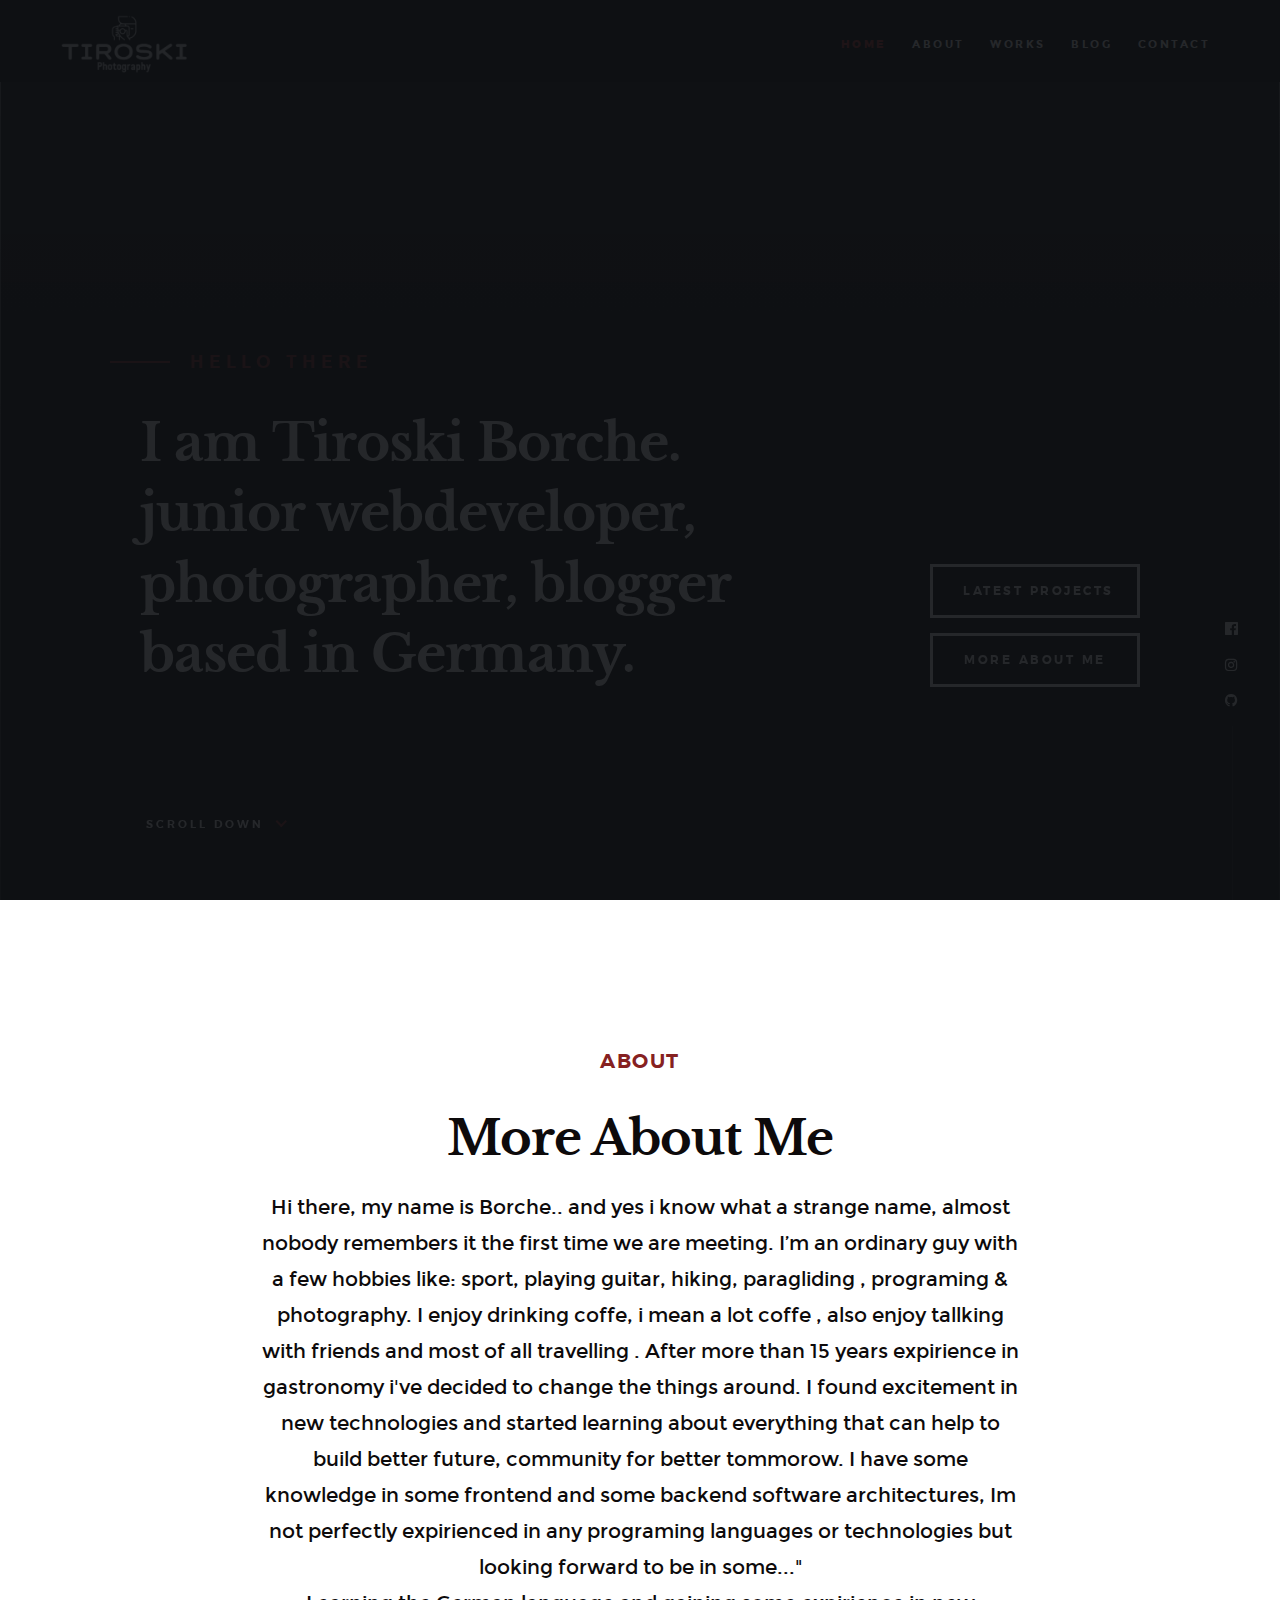
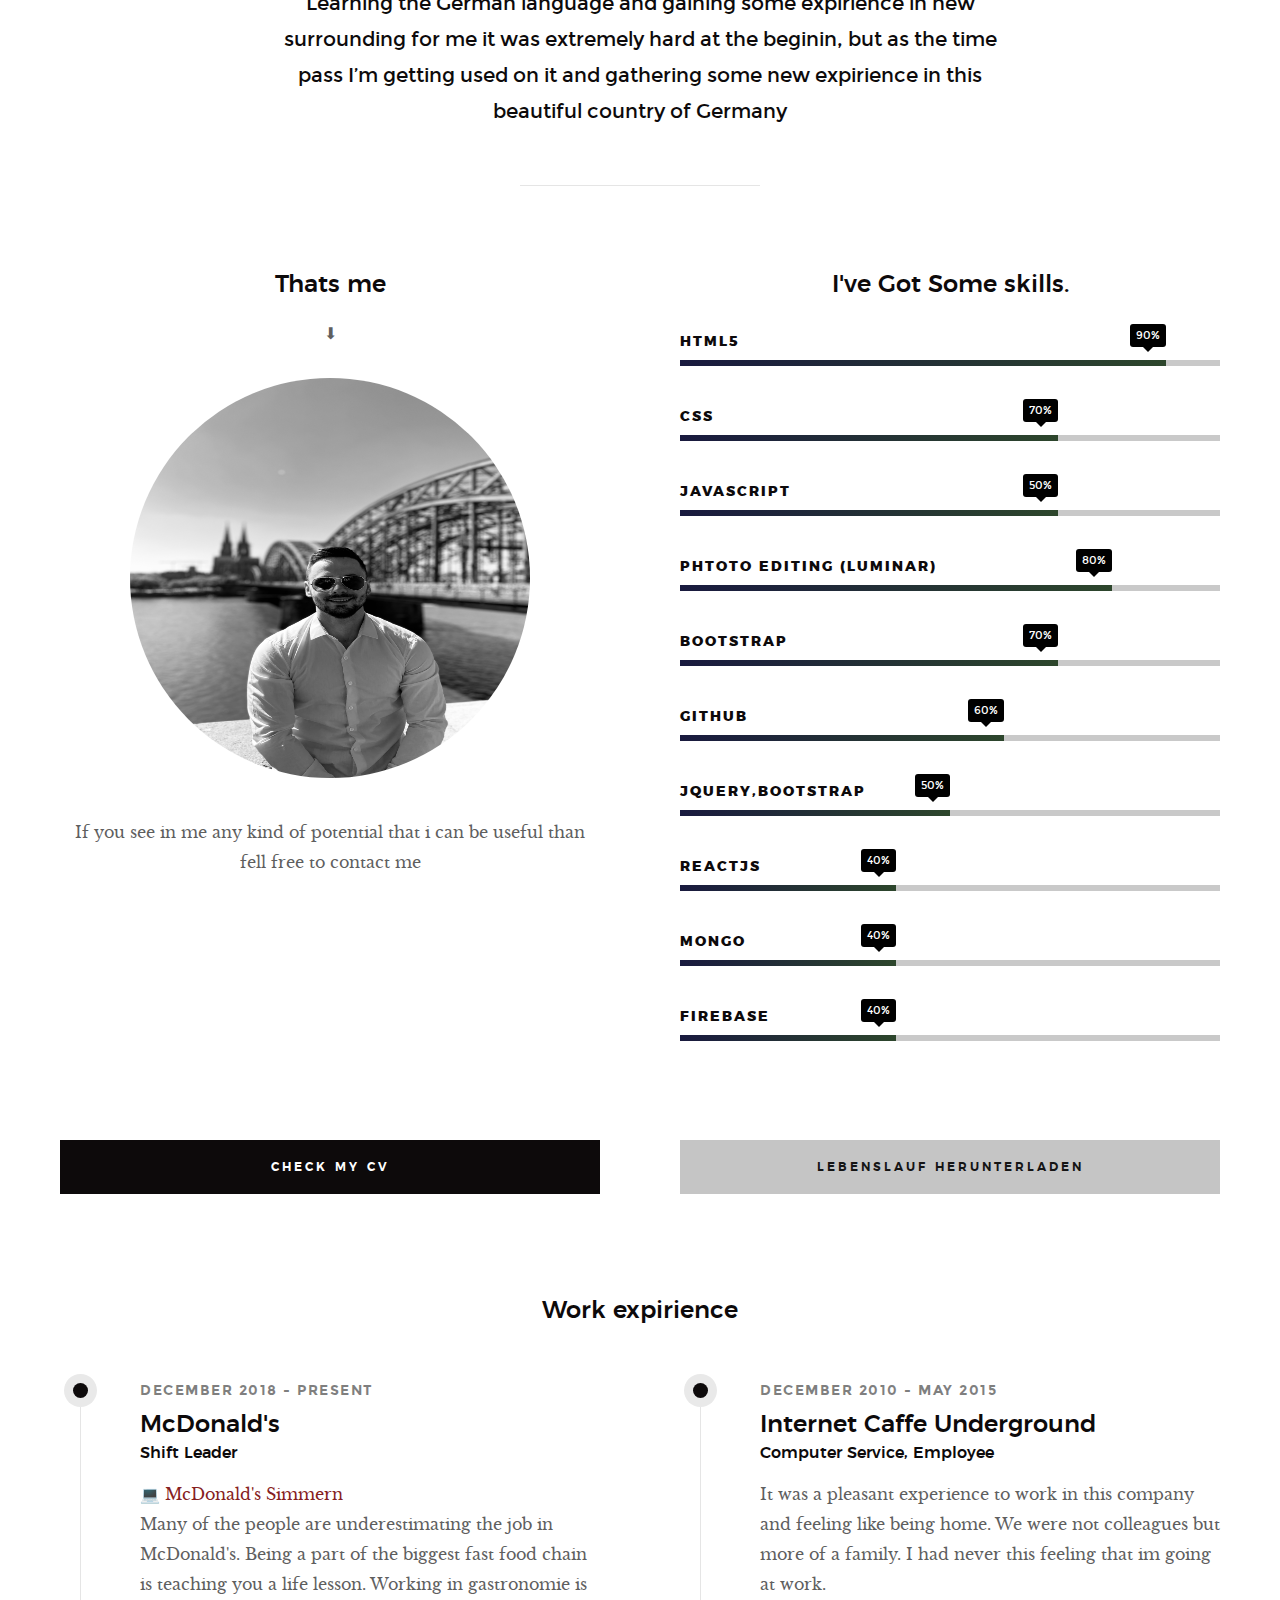
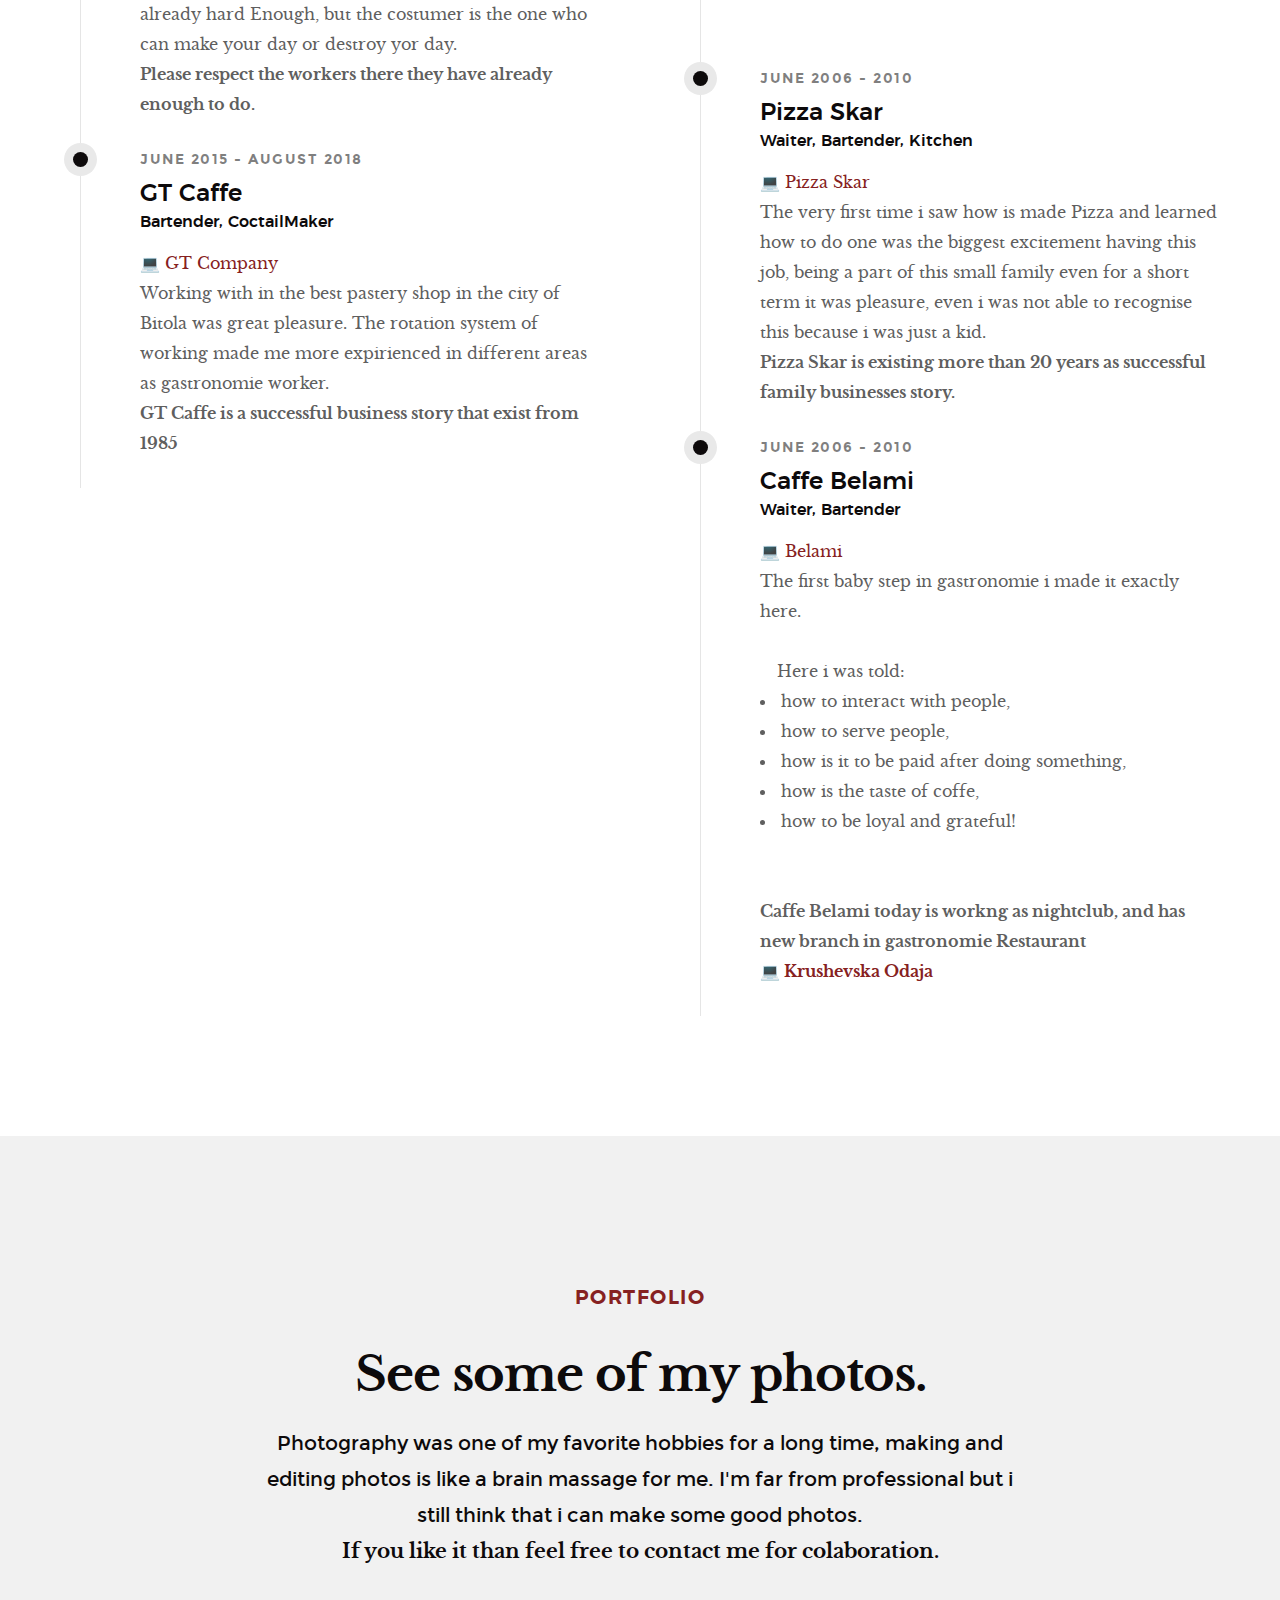
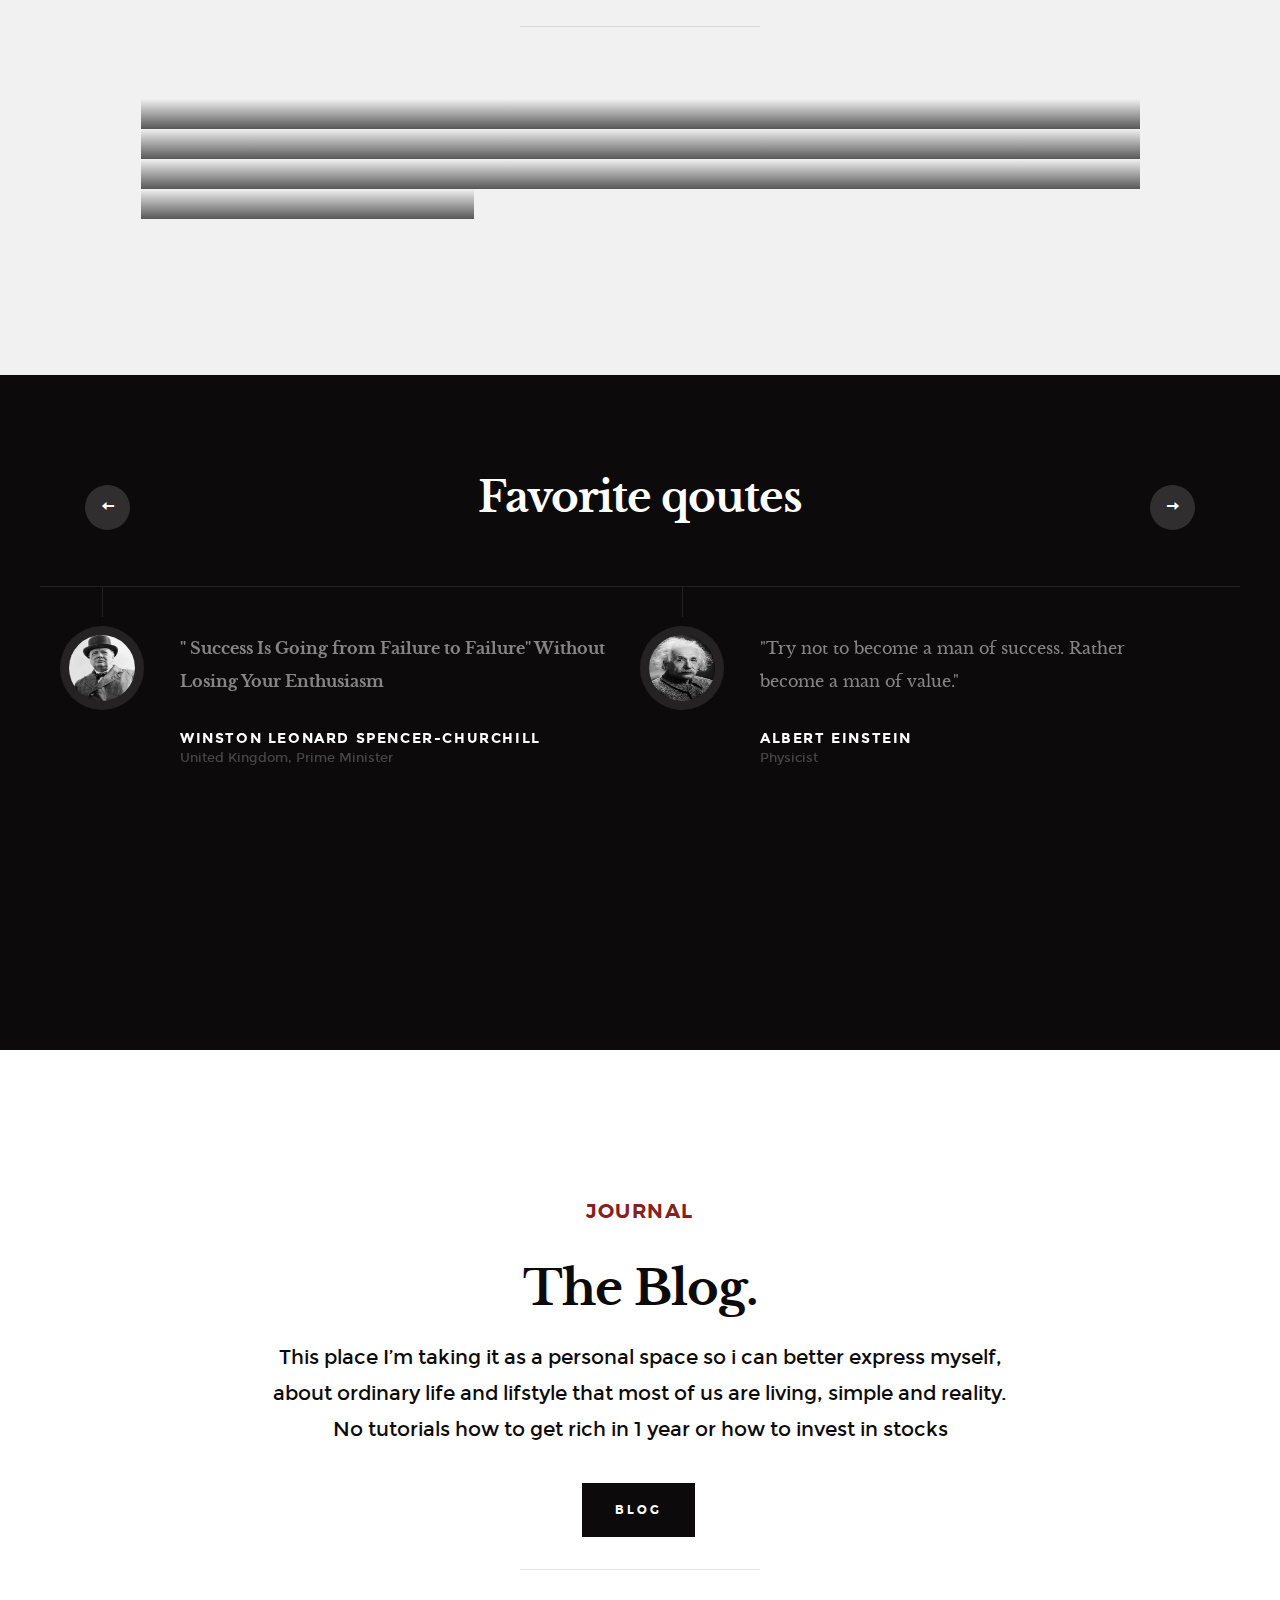
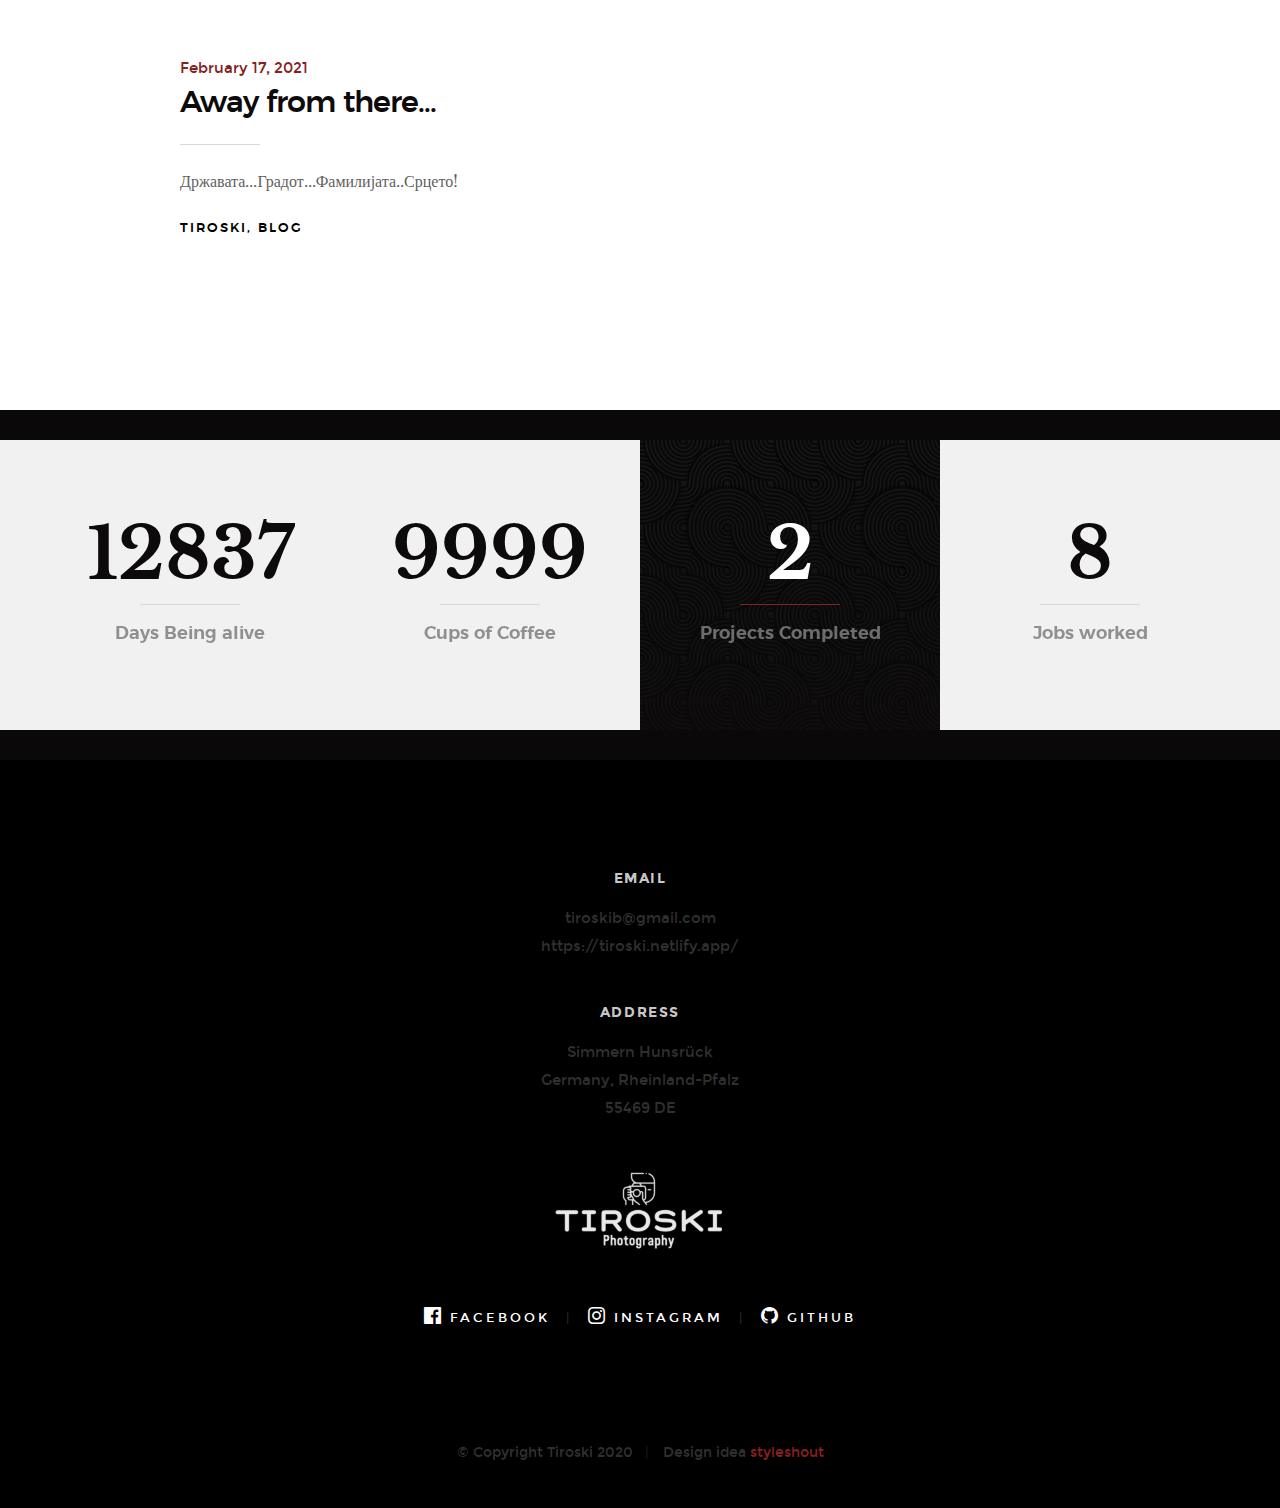
==== commit 9b4b716e: "Blog single only" ====
--- a/index.html
+++ b/index.html
@@ -200,7 +200,7 @@
               <strong>CSS </strong>
             </li>
             <li>
-              <div class="progress percent70"><span>70%</span></div>
+              <div class="progress percent70"><span>50%</span></div>
               <strong>JavaScript</strong>
             </li>
             <li>
@@ -248,7 +248,7 @@
             href="https://docs.google.com/document/d/1_PVFZlNw-EkEC8S0p_VkAlWPVjsRWTsmSd3ZeBrzhAg/edit?usp=sharing"
             class="btn btn--primary full-width"
             target="blank"
-            >Download My CV</a
+            >Check My CV</a
           >
         </div>
         <div class="col-six tab-full right">
@@ -1023,87 +1023,6 @@
     </section>
     <br>
     <!-- end s-stats -->
-
-    <!-- s-stats
-    ================================================== -->
-   <!-- <section id="contact" class="s-contact target-section">
-      <div class="overlay"></div>
-
-      <div class="row narrow section-intro">
-        <div class="col-full">
-          <h3>Contact</h3>
-          <h1>Say Hello.</h1>
-
-          <p class="lead">
-           Feel free to contact me if there is an intress for cooperation
-          </p>
-        </div>
-      </div>
-
-      <div class="row contact__main">
-        <div class="col-eight tab-full contact__form">
-          <form name="contactForm" id="contactForm" method="post" action="subscriberform.php">
-            <fieldset>
-              <div class="form-field">
-                <input
-                  name="contactName"
-                  type="text"
-                  id="contactName"
-                  placeholder="Name"
-                  value=""
-                  minlength="2"
-                  required=""
-                  aria-required="true"
-                  class="full-width"
-                />
-              </div>
-              <div class="form-field">
-                <input
-                  name="contactEmail"
-                  type="email"
-                  id="contactEmail"
-                  placeholder="Email"
-                  value=""
-                  required=""
-                  aria-required="true"
-                  class="full-width"
-                />
-              </div>
-              <div class="form-field">
-                <input
-                  name="contactSubject"
-                  type="text"
-                  id="contactSubject"
-                  placeholder="Subject"
-                  value=""
-                  class="full-width"
-                />
-              </div>
-              <div class="form-field">
-                <textarea
-                  name="contactMessage"
-                  id="contactMessage"
-                  placeholder="message"
-                  rows="10"
-                  cols="50"
-                  required=""
-                  aria-required="true"
-                  class="full-width"
-                ></textarea>
-              </div>
-              <div class="form-field">
-                <button class="full-width btn--primary">Submit</button>
-                <div class="submit-loader">
-                  <div class="text-loader">Sending...</div>
-                  <div class="s-loader">
-                    <div class="bounce1"></div>
-                    <div class="bounce2"></div>
-                    <div class="bounce3"></div>
-                  </div>
-                </div>
-              </div>
-            </fieldset>
-          </form>
 
           <!-- contact-warning -->
           <div class="message-warning">
--- a/css/main.css
+++ b/css/main.css
@@ -4254,3 +4254,6 @@
     display: none;
   }
 }
+.hidden2 {
+  display: none;
+}
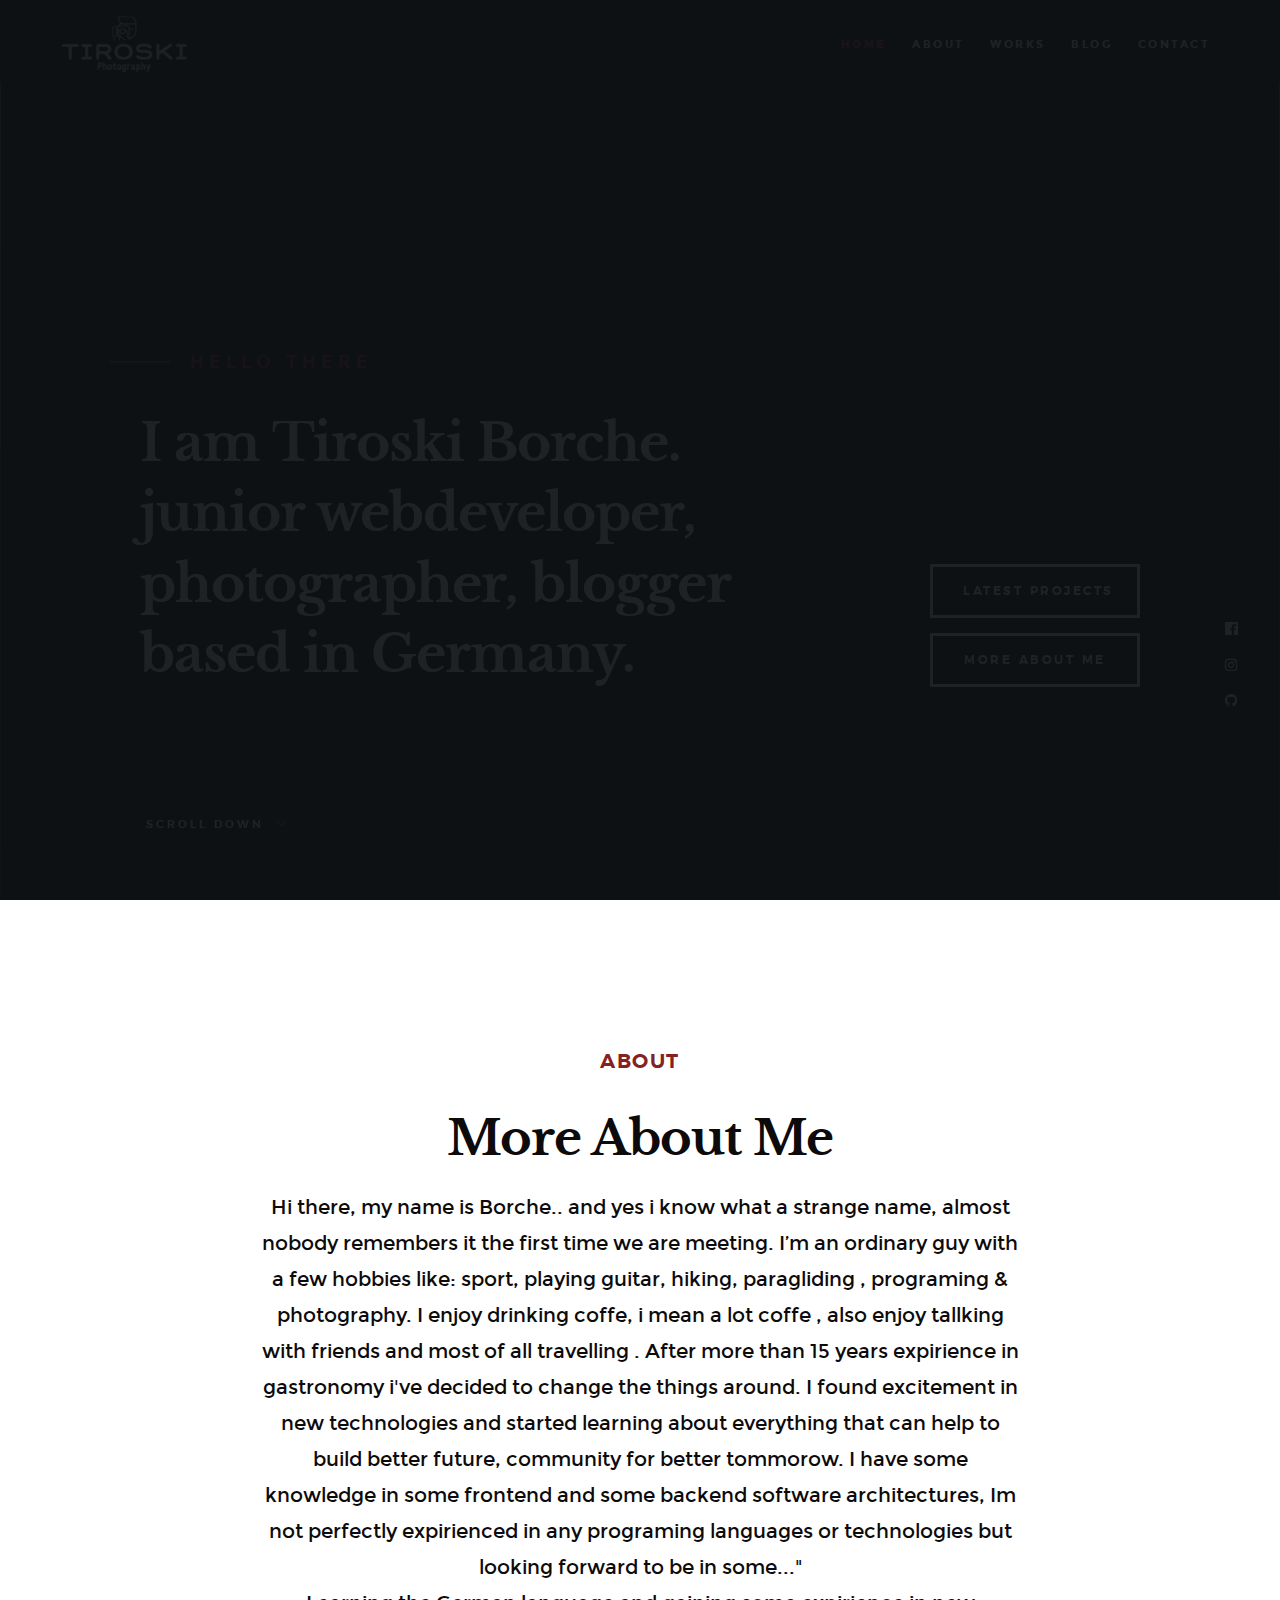
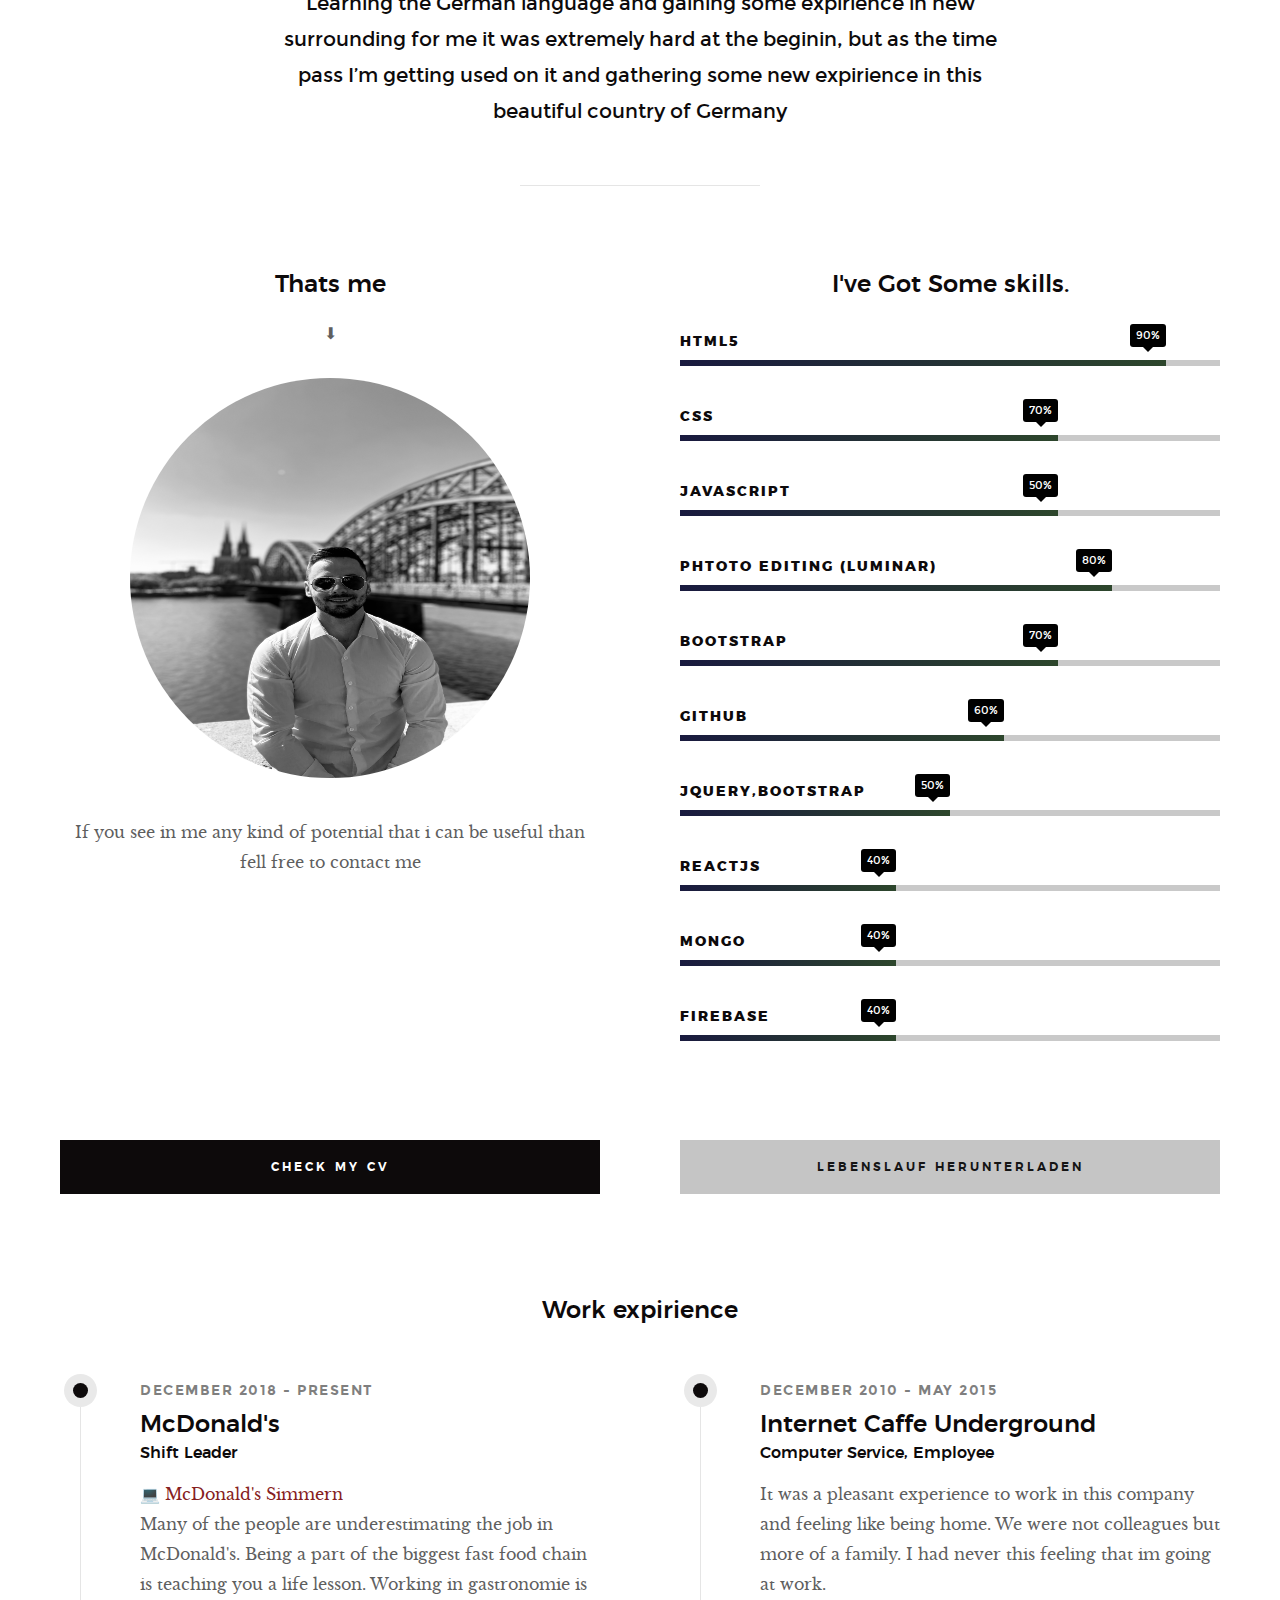
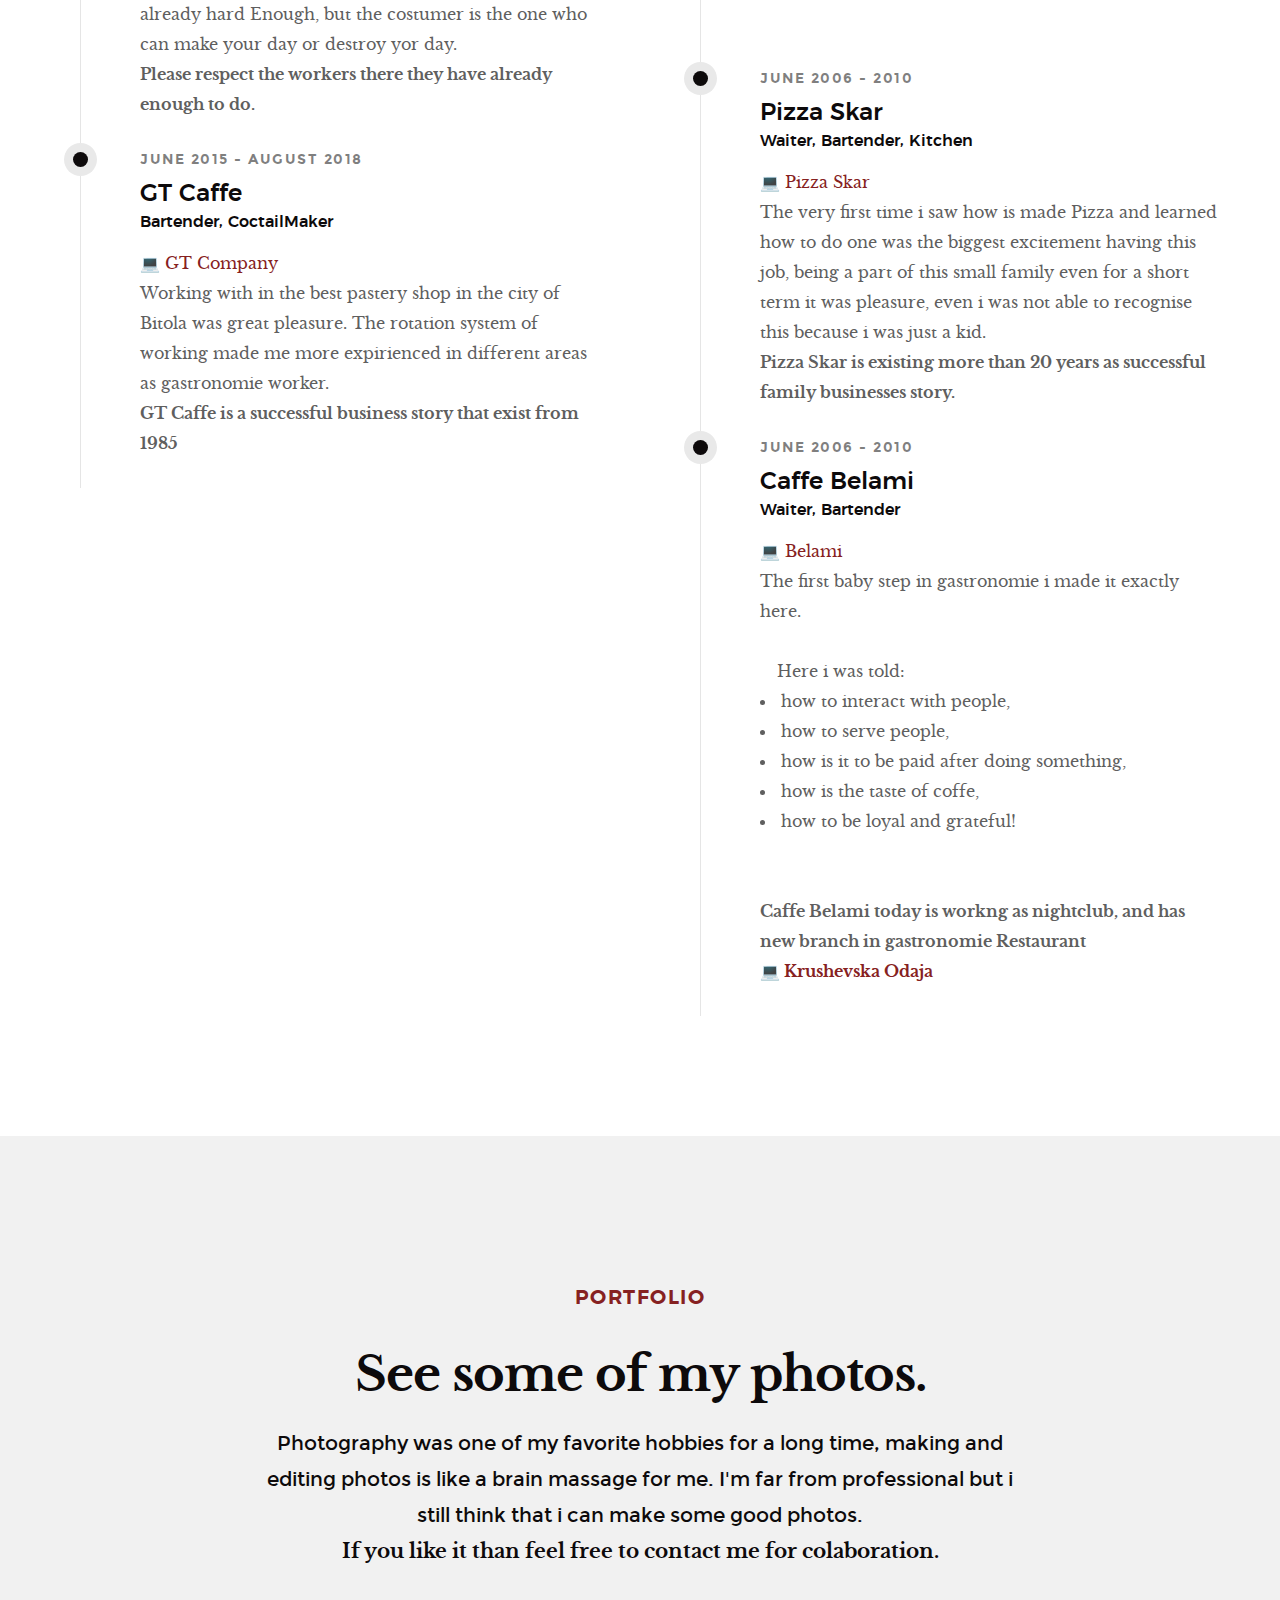
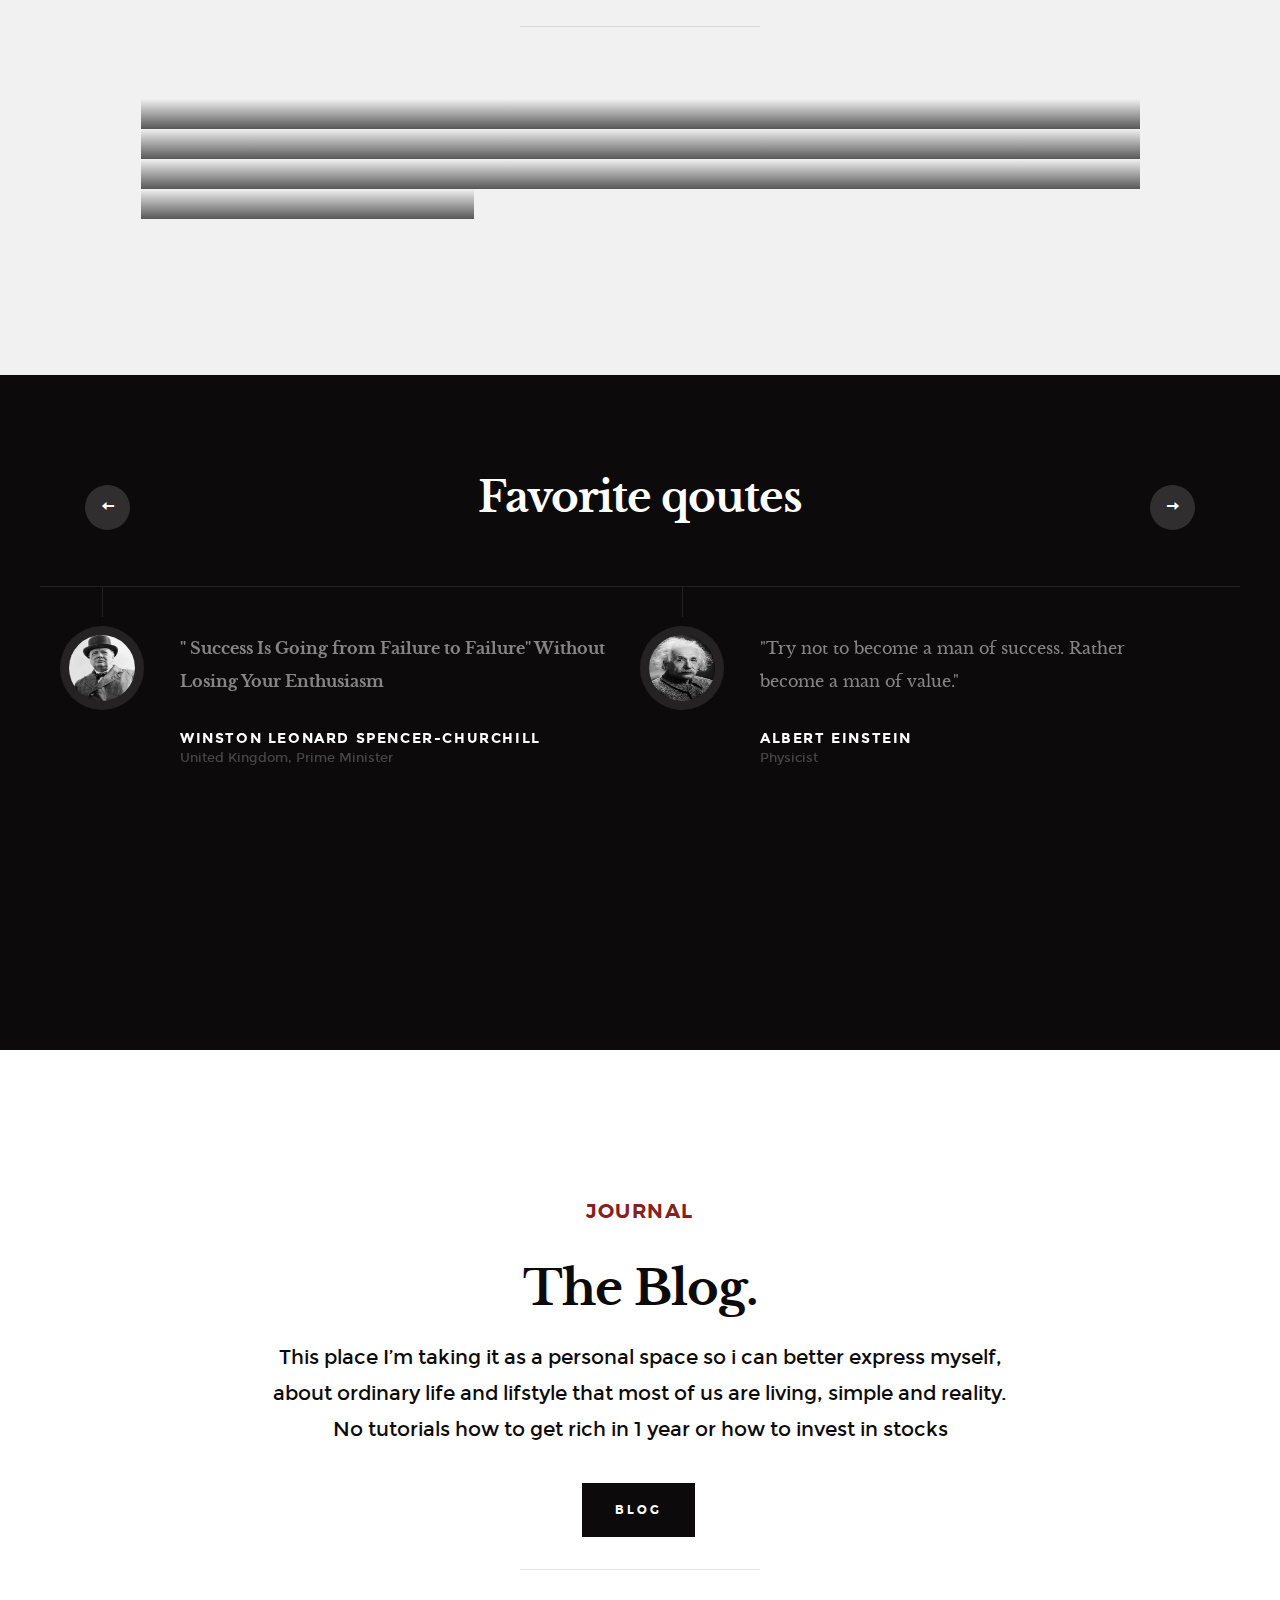
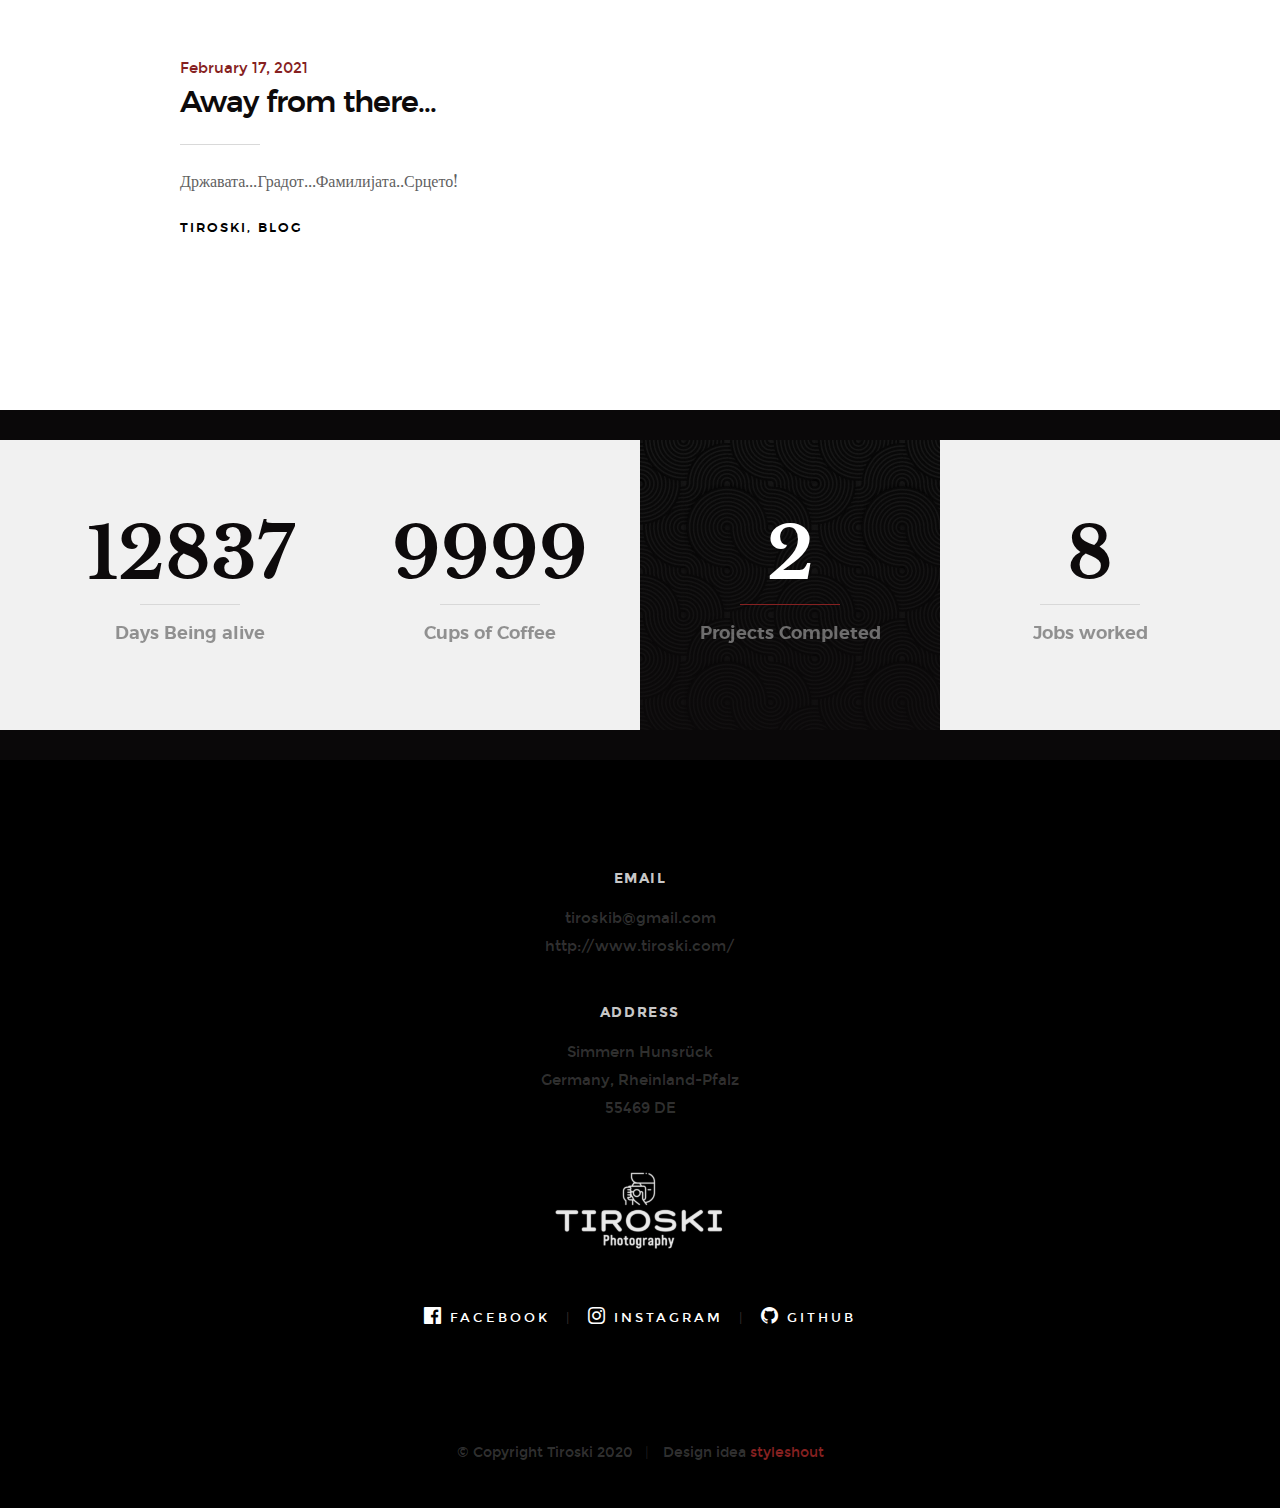
==== commit 3fe815f8: "Blog single only" ====
--- a/index.html
+++ b/index.html
@@ -1046,7 +1046,7 @@
         <h4 class="h06">Email</h4>
         <p>
           tiroskib@gmail.com<br />
-          https://tiroski.netlify.app/
+          http://www.tiroski.com/
         </p>
 
         <h4 class="h06">Address</h4>
--- a/css/main.css
+++ b/css/main.css
@@ -4254,6 +4254,3 @@
     display: none;
   }
 }
-.hidden2 {
-  display: none;
-}
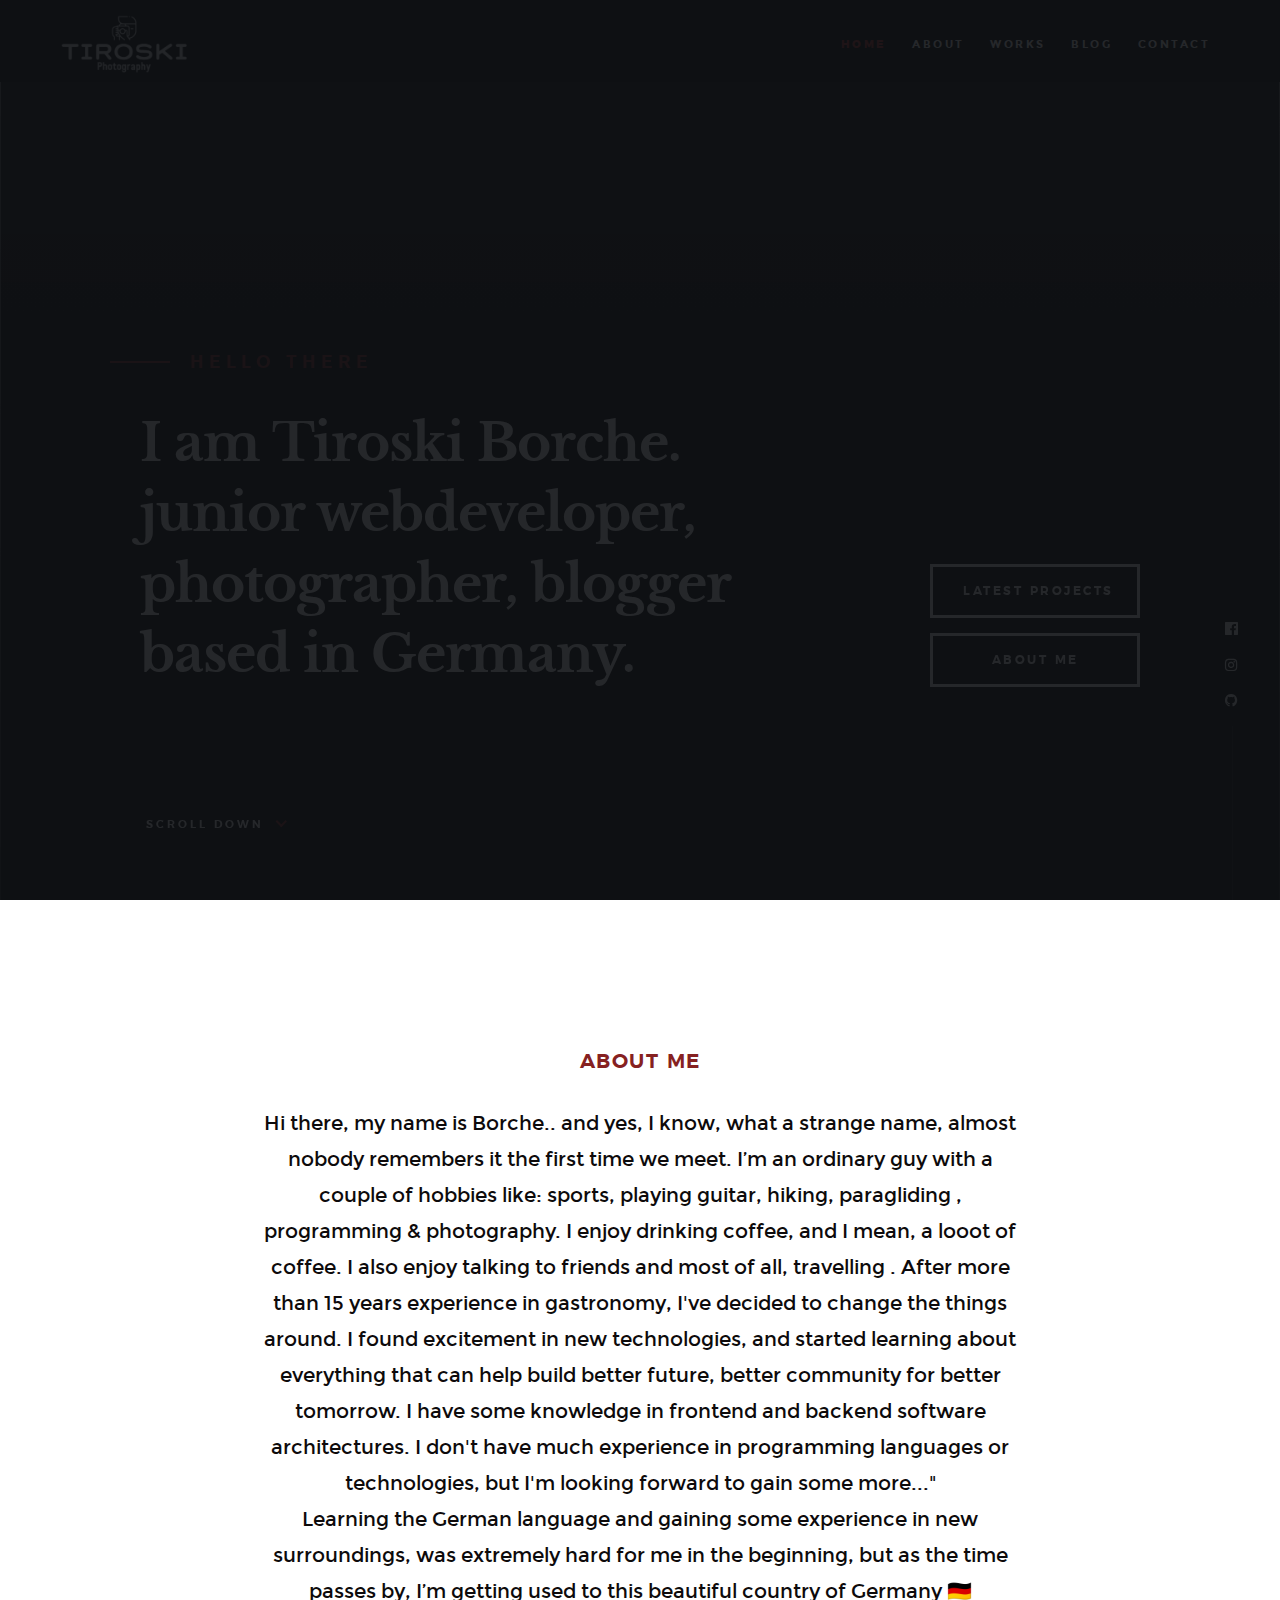
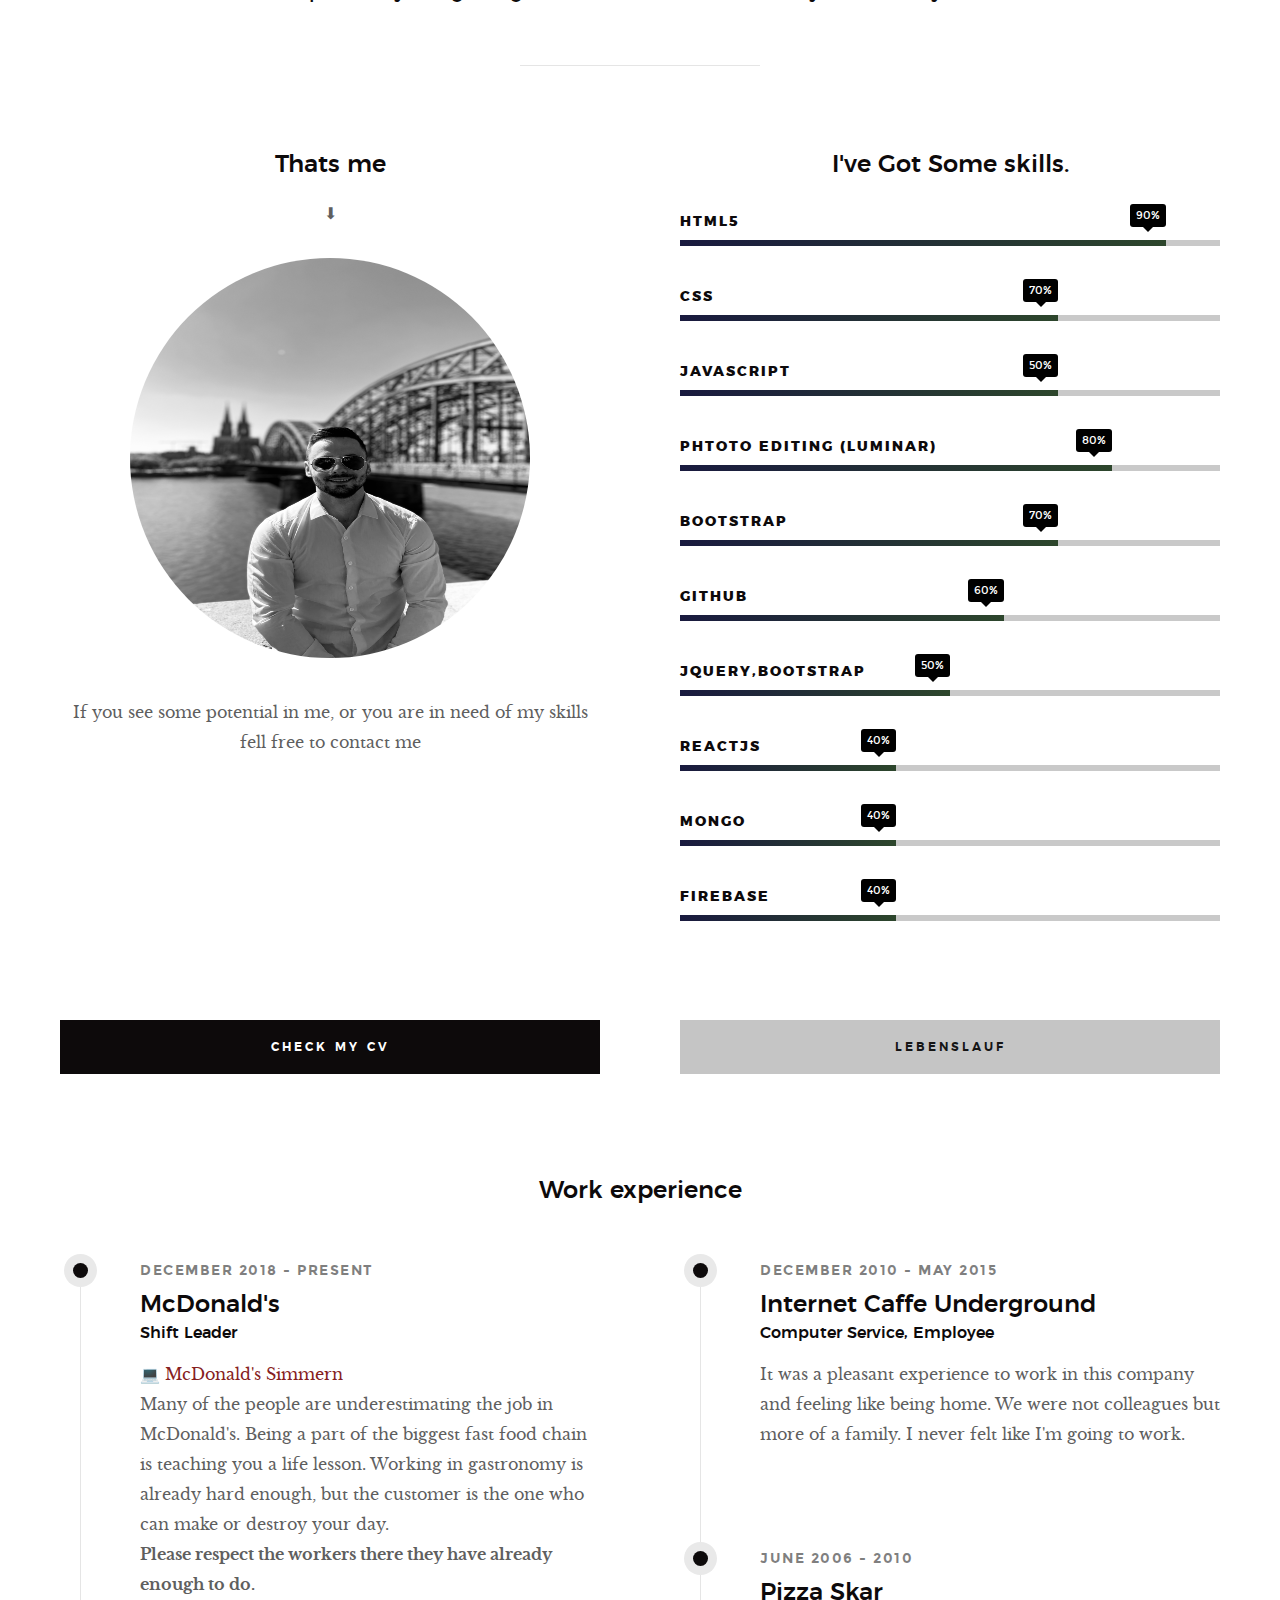
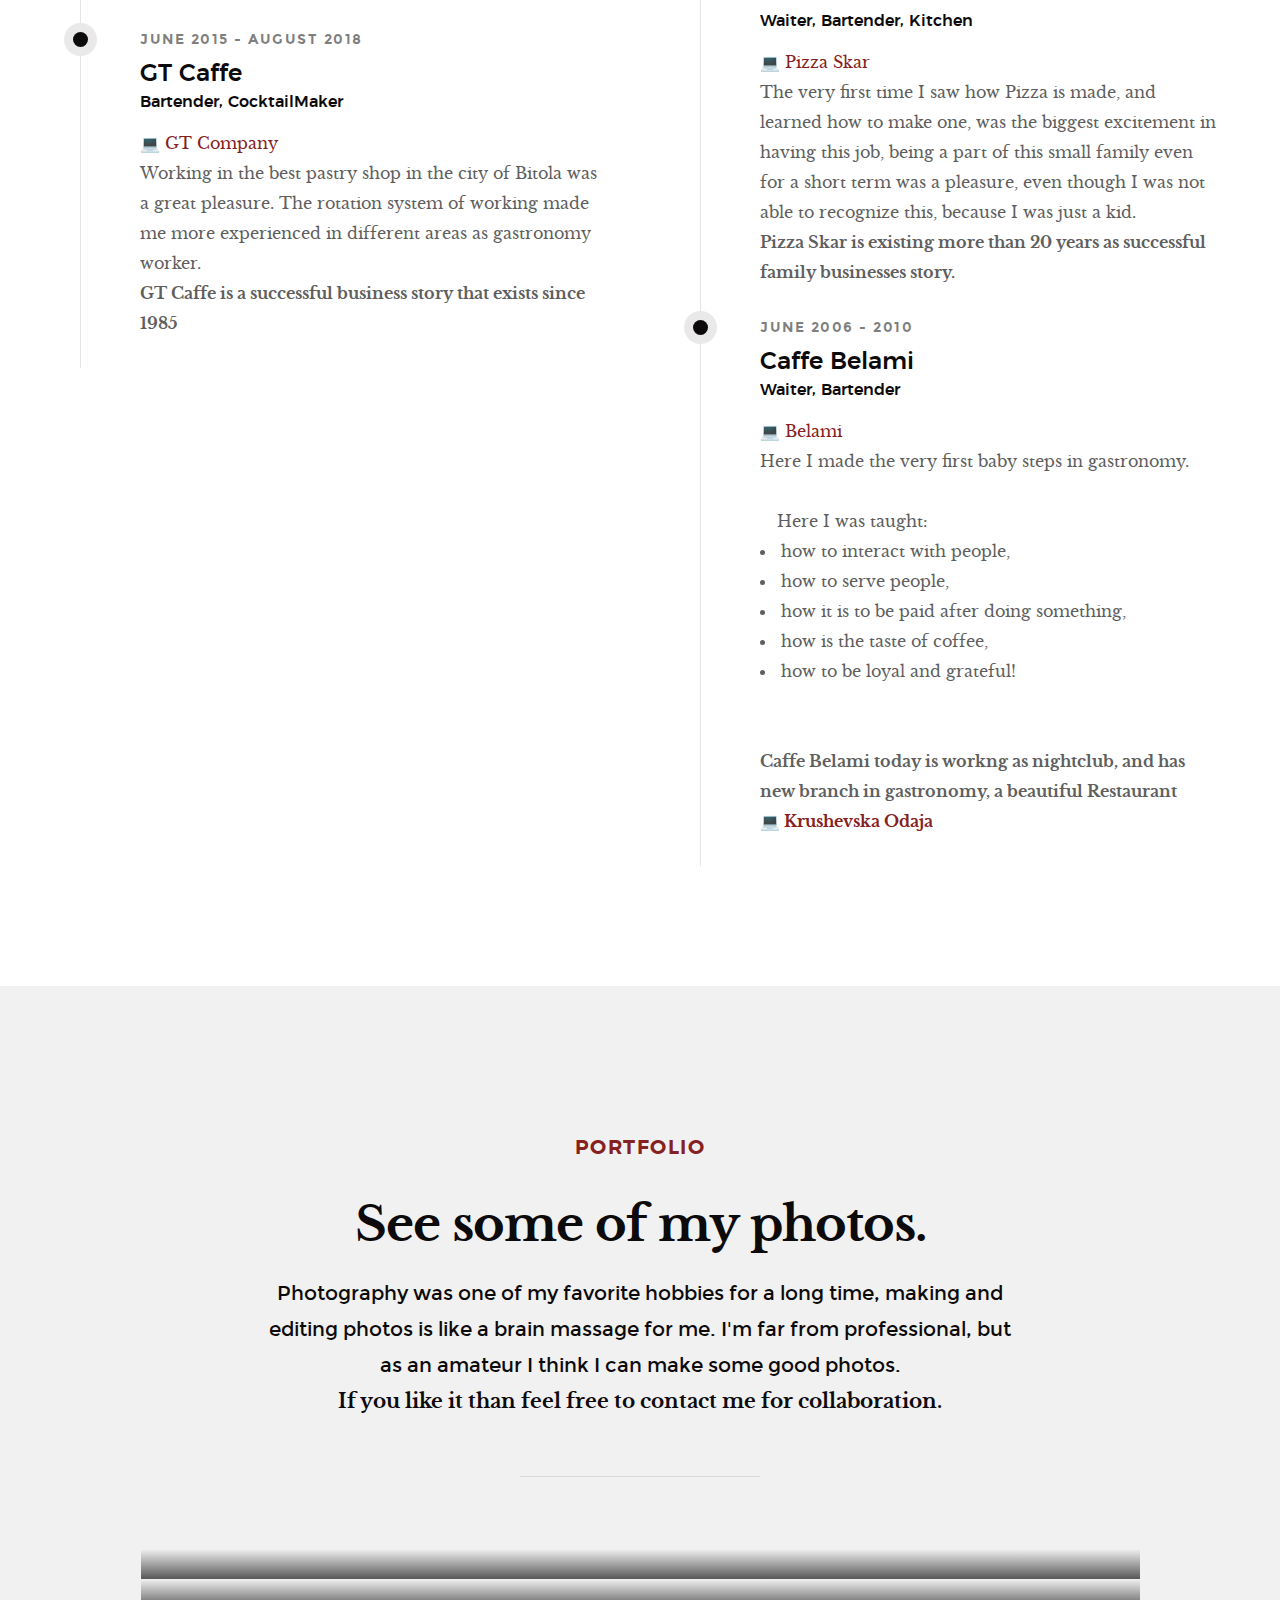
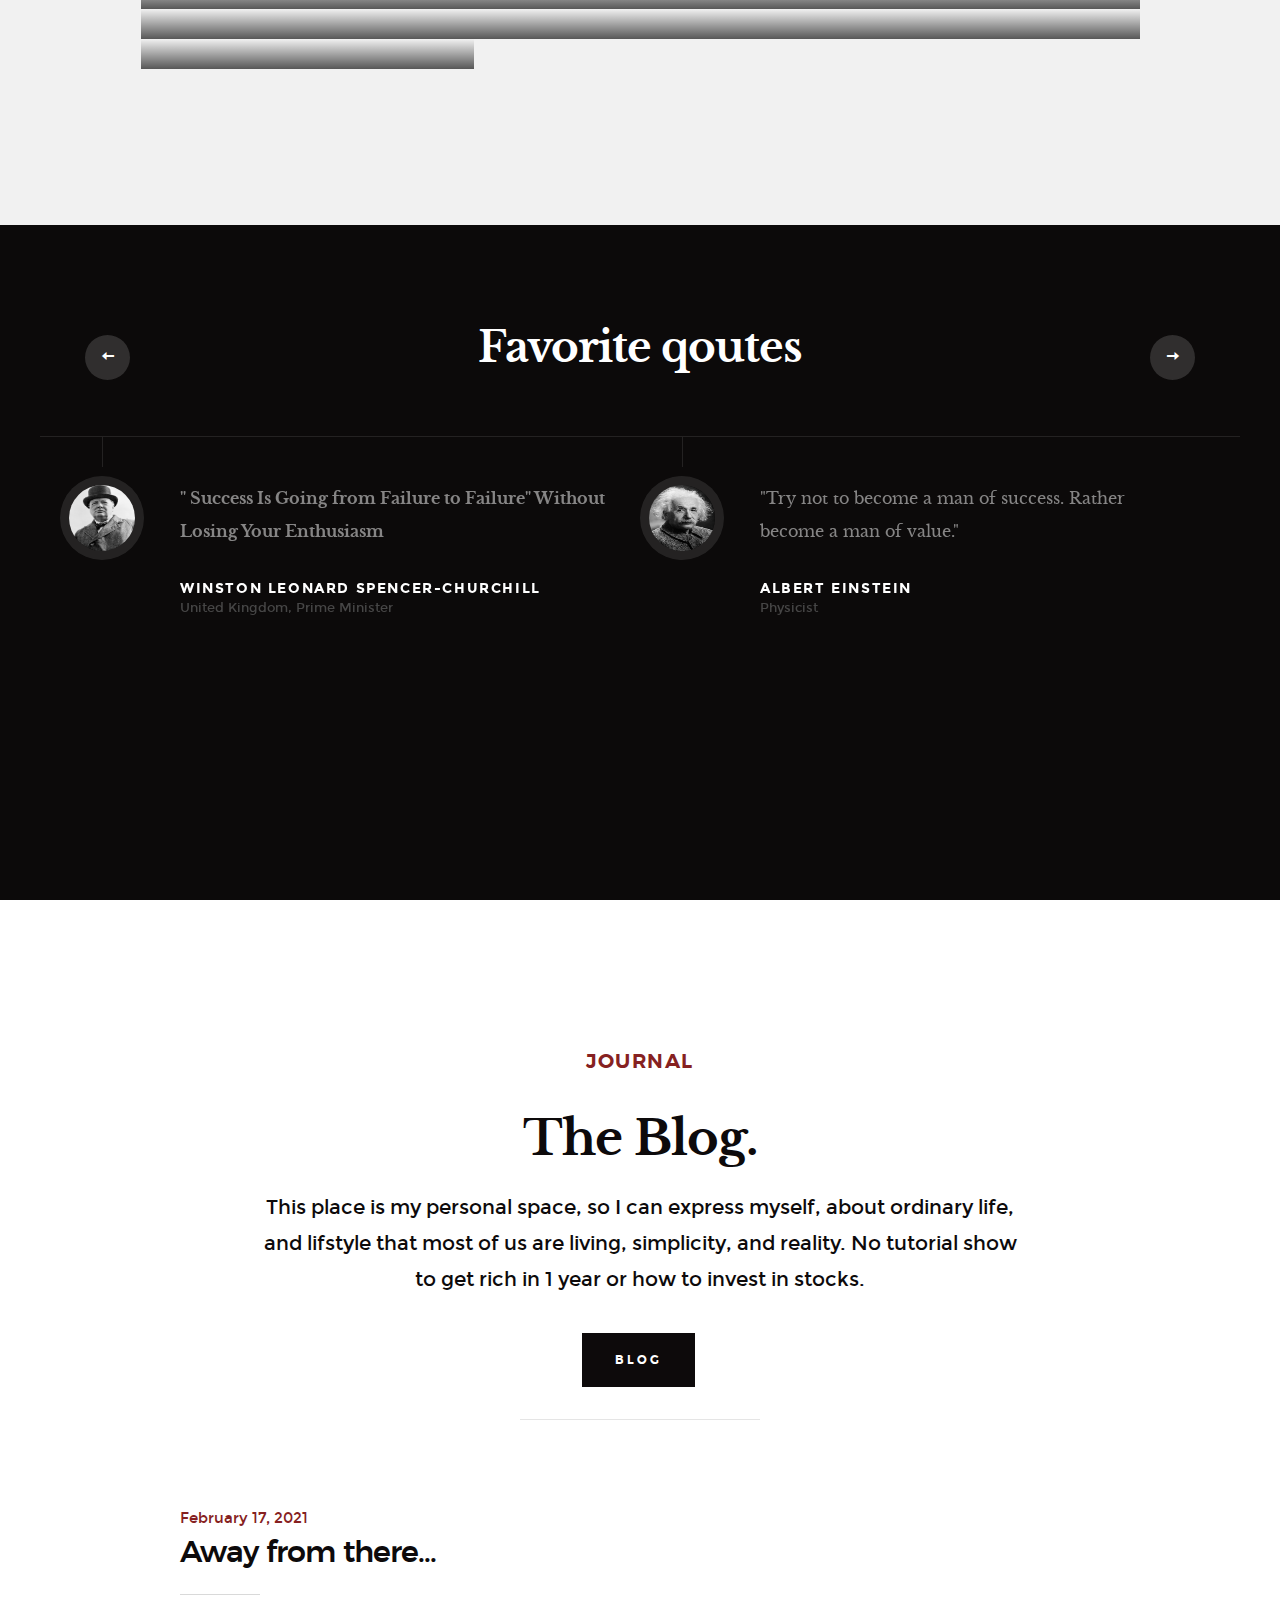
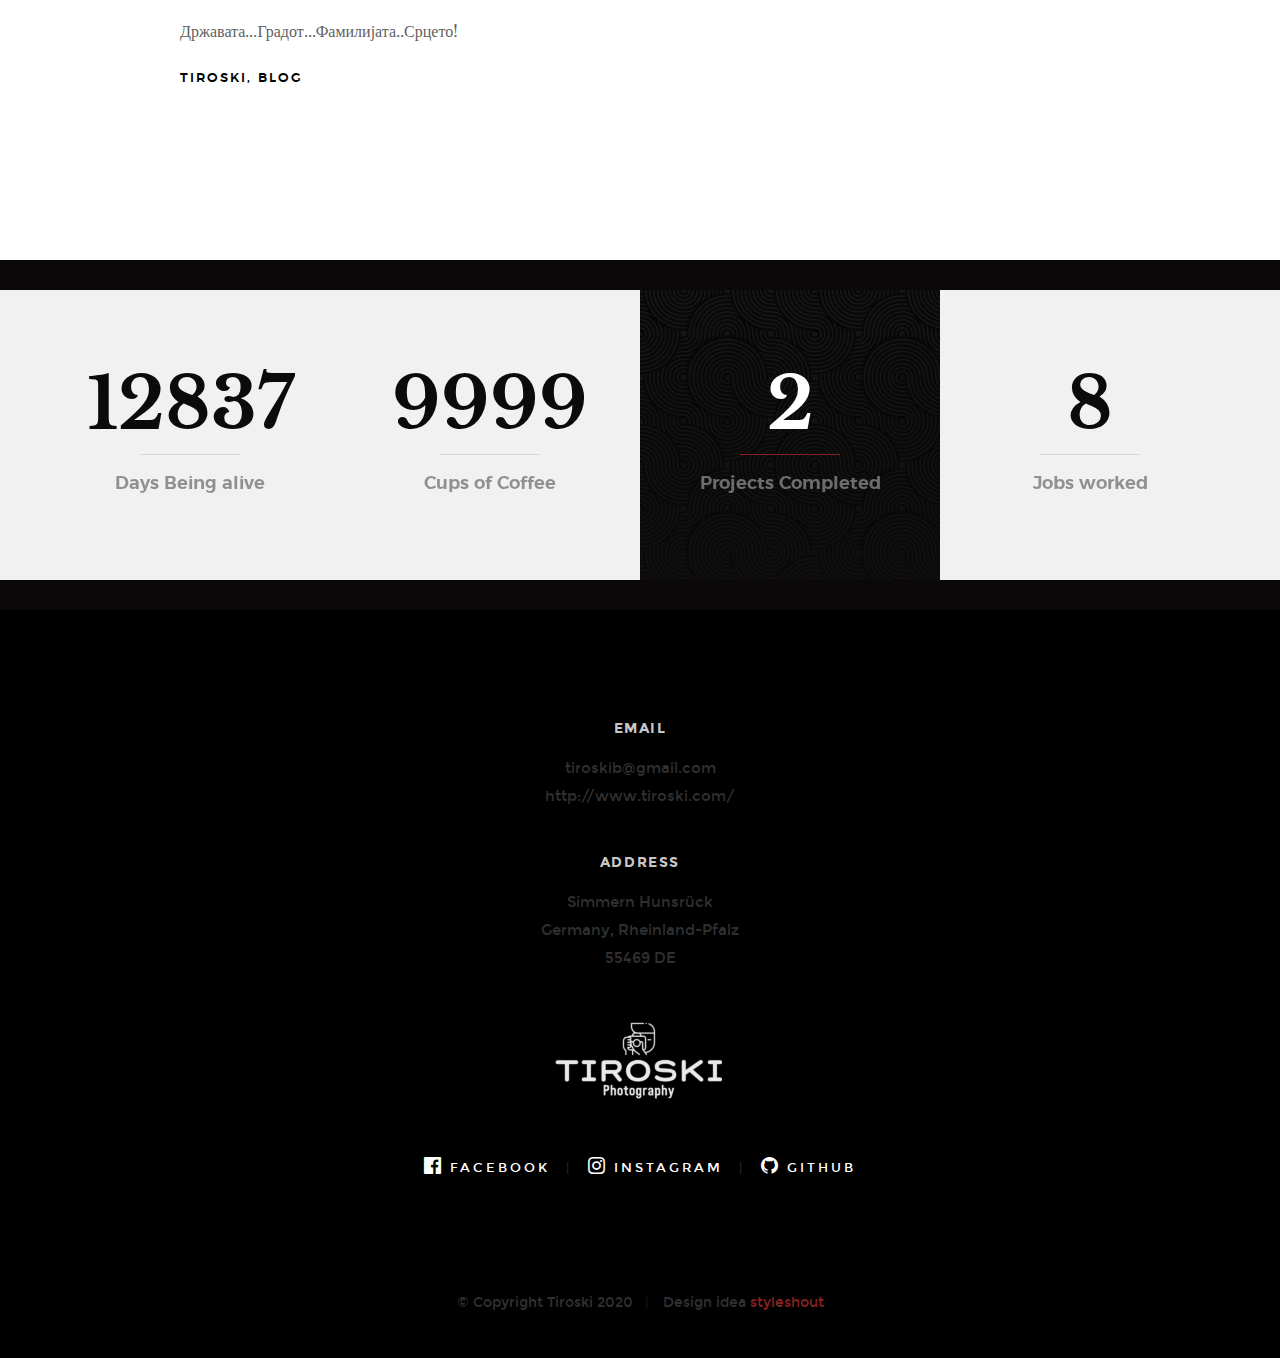
==== commit bf68f0a3: "Index.html text" ====
--- a/index.html
+++ b/index.html
@@ -102,7 +102,7 @@
               Latest Projects
             </a>
             <a href="#about" class="smoothscroll btn btn--stroke">
-              More About Me
+             About Me
             </a>
           </div>
 
@@ -145,25 +145,25 @@
     <section id="about" class="s-about target-section">
       <div class="row narrow section-intro has-bottom-sep">
         <div class="col-full text-center">
-          <h3>About</h3>
+          <h3>About me</h3>
           <br />
-          <h1>More About Me</h1>
+         
           <p class="lead">
-            Hi there, my name is  Borche.. and yes i know what a strange name,
-            almost nobody remembers it the first time we are meeting. I’m an
-            ordinary guy with a few hobbies like: sport, playing guitar, hiking, 
-            paragliding , programing & photography. I enjoy drinking coffe, i mean a lot coffe
-            , also enjoy tallking with friends and most of all travelling .
-            After more than 15 years expirience in gastronomy i've decided to
-            change the things around. I found excitement in new technologies and
-            started learning about everything that can help to build better
-            future, community for better tommorow. I have some knowledge in some
-            frontend and some backend software architectures, Im not perfectly expirienced
-            in any programing languages or technologies but looking forward
-            to be in some..." <br> Learning the German language and gaining some
-            expirience in new surrounding for me it was extremely hard at the
-            beginin, but as the time pass I’m getting used on it and gathering
-            some new expirience in this beautiful country of Germany
+
+            Hi there, my name is Borche.. and yes, I know, what a strange name,
+            almost nobody remembers it the first time we meet. I’m an
+            ordinary guy with a couple of hobbies like: sports, playing guitar, hiking, 
+            paragliding , programming & photography. I enjoy drinking coffee, and I mean, 
+            a looot of coffee. I also enjoy talking to friends and most of all, travelling .
+            After more than 15 years experience in gastronomy, I've decided to
+            change the things around. I found excitement in new technologies, and
+            started learning about everything that can help build better
+            future, better community for better tomorrow. I have some knowledge in 
+            frontend and backend software architectures. I don't have much experience
+            in programming languages or technologies, but I'm looking forward
+            to gain some more..." <br> Learning the German language and gaining some
+            experience in new surroundings, was extremely hard for me in the
+            beginning, but as the time passes by, I’m getting used to this beautiful country of Germany 🇩🇪
           </p>
         </div>
       </div>
@@ -181,7 +181,7 @@
             />
           </p>
           <p>
-            If you see in me any kind of potential that i can be useful than
+            If you see some potential in me, or you are in need of my skills
             fell free to contact me
           </p>
         </div>
@@ -256,7 +256,7 @@
             href="https://docs.google.com/document/d/1X6s9XUztzdxPzbxeYzefTAiD3qq_bAxcr7NKV3BIoNg/edit?usp=sharing"
             class="btn full-width"
             target="blank"
-            >Lebenslauf herunterladen</a
+            >Lebenslauf</a
           >
         </div>
       </div>
@@ -264,7 +264,7 @@
 
       <div class="row about-content about-content--timeline">
         <div class="col-full text-center">
-          <h3>Work expirience</h3>
+          <h3>Work experience</h3>
         </div>
 
         <div class="col-six tab-full left">
@@ -284,9 +284,9 @@
                 <p>
                   Many of the people are underestimating the job in McDonald's.
                   Being a part of the biggest fast food chain is teaching you a
-                  life lesson. Working in gastronomie is already hard Enough,
-                  but the costumer is the one who can make your day or destroy
-                  yor day. <br />
+                  life lesson. Working in gastronomy is already hard enough,
+                  but the customer is the one who can make or destroy
+                  your day. <br />
                   <b>
                     Please respect the workers there they have already enough to
                     do.</b
@@ -301,17 +301,17 @@
               <div class="timeline__header">
                 <p class="timeline__timeframe">June 2015 - August 2018</p>
                 <h3>GT Caffe</h3>
-                <h5>Bartender, CoctailMaker</h5>
+                <h5>Bartender, CocktailMaker</h5>
                 <a href="https://gt-company.org/gt-caffe/"> 💻 GT Company</a>
               </div>
               <div class="timeline__desc">
                 <p>
-                  Working with in the best pastery shop in the city of Bitola
-                  was great pleasure. The rotation system of working made me
-                  more expirienced in different areas as gastronomie worker.
+                  Working in the best pastry shop in the city of Bitola
+                  was a great pleasure. The rotation system of working made me
+                  more experienced in different areas as gastronomy worker.
                   <br />
                   <b
-                    >GT Caffe is a successful business story that exist from
+                    >GT Caffe is a successful business story that exists since
                     1985
                   </b>
                 </p>
@@ -336,12 +336,11 @@
                 <p>
                   It was a pleasant experience to work in this company and
                   feeling like being home. We were not colleagues but more of a
-                  family. I had never this feeling that im going at work.
+                  family. I never felt like I'm going to work.
                 </p>
               </div>
             </div>
             <!-- end timeline__block -->
-
             <div class="timeline__block">
               <div class="timeline__bullet"></div>
               <div class="timeline__header">
@@ -354,13 +353,13 @@
               </div>
               <div class="timeline__desc">
                 <p>
-                  The very first time i saw how is made Pizza and learned how to
-                  do one was the biggest excitement having this job, being a
-                  part of this small family even for a short term it was
-                  pleasure, even i was not able to recognise this because i was
+                  The very first time I saw how Pizza is made,  and learned how to
+                  make one, was the biggest excitement in having this job, being a
+                  part of this small family even for a short term was a
+                  pleasure, even though I was not able to recognize this, because I was
                   just a kid. <br />
-                  <b
-                    >Pizza Skar is existing more than 20 years as successful
+                  <b>
+                    Pizza Skar is existing more than 20 years as successful
                     family businesses story.</b
                   >
                 </p>
@@ -379,19 +378,18 @@
               </div>
               <div class="timeline__desc">
                 <p>
-                  The first baby step in gastronomie i made it exactly here. <br>
+                  Here I made the very first baby steps in gastronomy. <br>
                   <ul>
-                    Here i was told:
+                    Here I was taught:
                       <li>how to interact with people,</li>
                       <li>how to serve people,</li>
-                      <li>how is it to be paid after doing something,</li>
-                      <li>how is the taste of coffe,</li>
+                      <li>how it is to be paid after doing something,</li>
+                      <li>how is the taste of coffee,</li>
                       <li>how to be loyal and grateful! </li>
                   </ul>
                    <br />
-                  <b
-                    >Caffe Belami today is workng as nightclub, and has 
-                    new branch in gastronomie Restaurant <br>
+                  <b>Caffe Belami today is workng as nightclub, and has 
+                    new branch in gastronomy, a beautiful Restaurant <br>
                     <a href="https://www.facebook.com/najdobrotoodkrushevo"> 💻 Krushevska Odaja</a></b
                   >
                 </p>
@@ -418,9 +416,8 @@
           <p class="lead">
            Photography was one of my favorite hobbies for a long time,
            making and editing photos is like a brain massage for me.
-           I'm far from professional but i still think that i can make some
-           good photos.
-           <br> <b> If you like it than feel free to contact me for colaboration.</b>
+           I'm far from professional, but as an amateur I think I can make some good photos.
+           <br> <b> If you like it than feel free to contact me for collaboration.</b>
           </p>
         </div>
       </div>
@@ -947,10 +944,9 @@
           <h3>Journal</h3> <br>
           <h1>The Blog.</h1>
           <p class="lead">
-            This place I’m taking it as a personal space so i can 
-            better express myself, about ordinary life and lifstyle that 
-            most of us are living, simple and reality. No tutorials
-            how to get rich in 1 year or how to invest in stocks
+            This place is my personal space, so I can  express myself, 
+            about ordinary life, and lifstyle that most of us are living, simplicity,  and reality.
+             No tutorial show to get rich in 1 year or how to invest in stocks.
           </p>
           <a href="blog-single.html" class="btn btn--primary"> Blog </a>
           <div class="blog-content__all">
--- a/css/main.css
+++ b/css/main.css
@@ -2014,7 +2014,7 @@
   transition: all 0.5s ease-in-out;
 }
 
-.home-social i {
+.home-social I {
   font-size: 1.8rem;
   right: 0;
   -webkit-transform: scale(0.7);
@@ -2044,7 +2044,7 @@
   transform: scale(1);
 }
 
-.home-social li:hover i {
+.home-social li:hover I {
   -webkit-transform: scale(1);
   -ms-transform: scale(1);
   transform: scale(1);
@@ -2602,7 +2602,7 @@
   transform: translate3d(-100%, 0, 0);
 }
 
-.item-folio__project-link i {
+.item-folio__project-link I {
   font-size: 1.8rem;
   line-height: 4.2rem;
 }
@@ -3018,7 +3018,7 @@
   text-align: left;
 }
 
-.stats__upsign i {
+.stats__upsign I {
   font-size: 2.1rem;
   line-height: 1;
   color: #cf3e3e;
@@ -3272,7 +3272,7 @@
 }
 
 .message-warning i,
-.message-success i {
+.message-success I {
   margin-right: 10px;
   font-size: 1.2rem;
 }
@@ -3459,7 +3459,7 @@
   padding-left: 0.9rem;
 }
 
-.footer-social li i {
+.footer-social li I {
   font-size: 1.7rem;
   line-height: 3rem;
   vertical-align: middle;
@@ -3531,7 +3531,7 @@
 }
 
 .go-top a i,
-.go-top a:visited i {
+.go-top a:visited I {
   font-size: 12px;
   line-height: inherit;
 }
@@ -3554,7 +3554,7 @@
   .footer-social li::after {
     display: none;
   }
-  .footer-social li i {
+  .footer-social li I {
     font-size: 2.4rem;
   }
   .footer-bottom {
@@ -3575,7 +3575,7 @@
   .footer-social li {
     margin-right: 1.2rem;
   }
-  .footer-social li i {
+  .footer-social li I {
     font-size: 2.2rem;
   }
 }
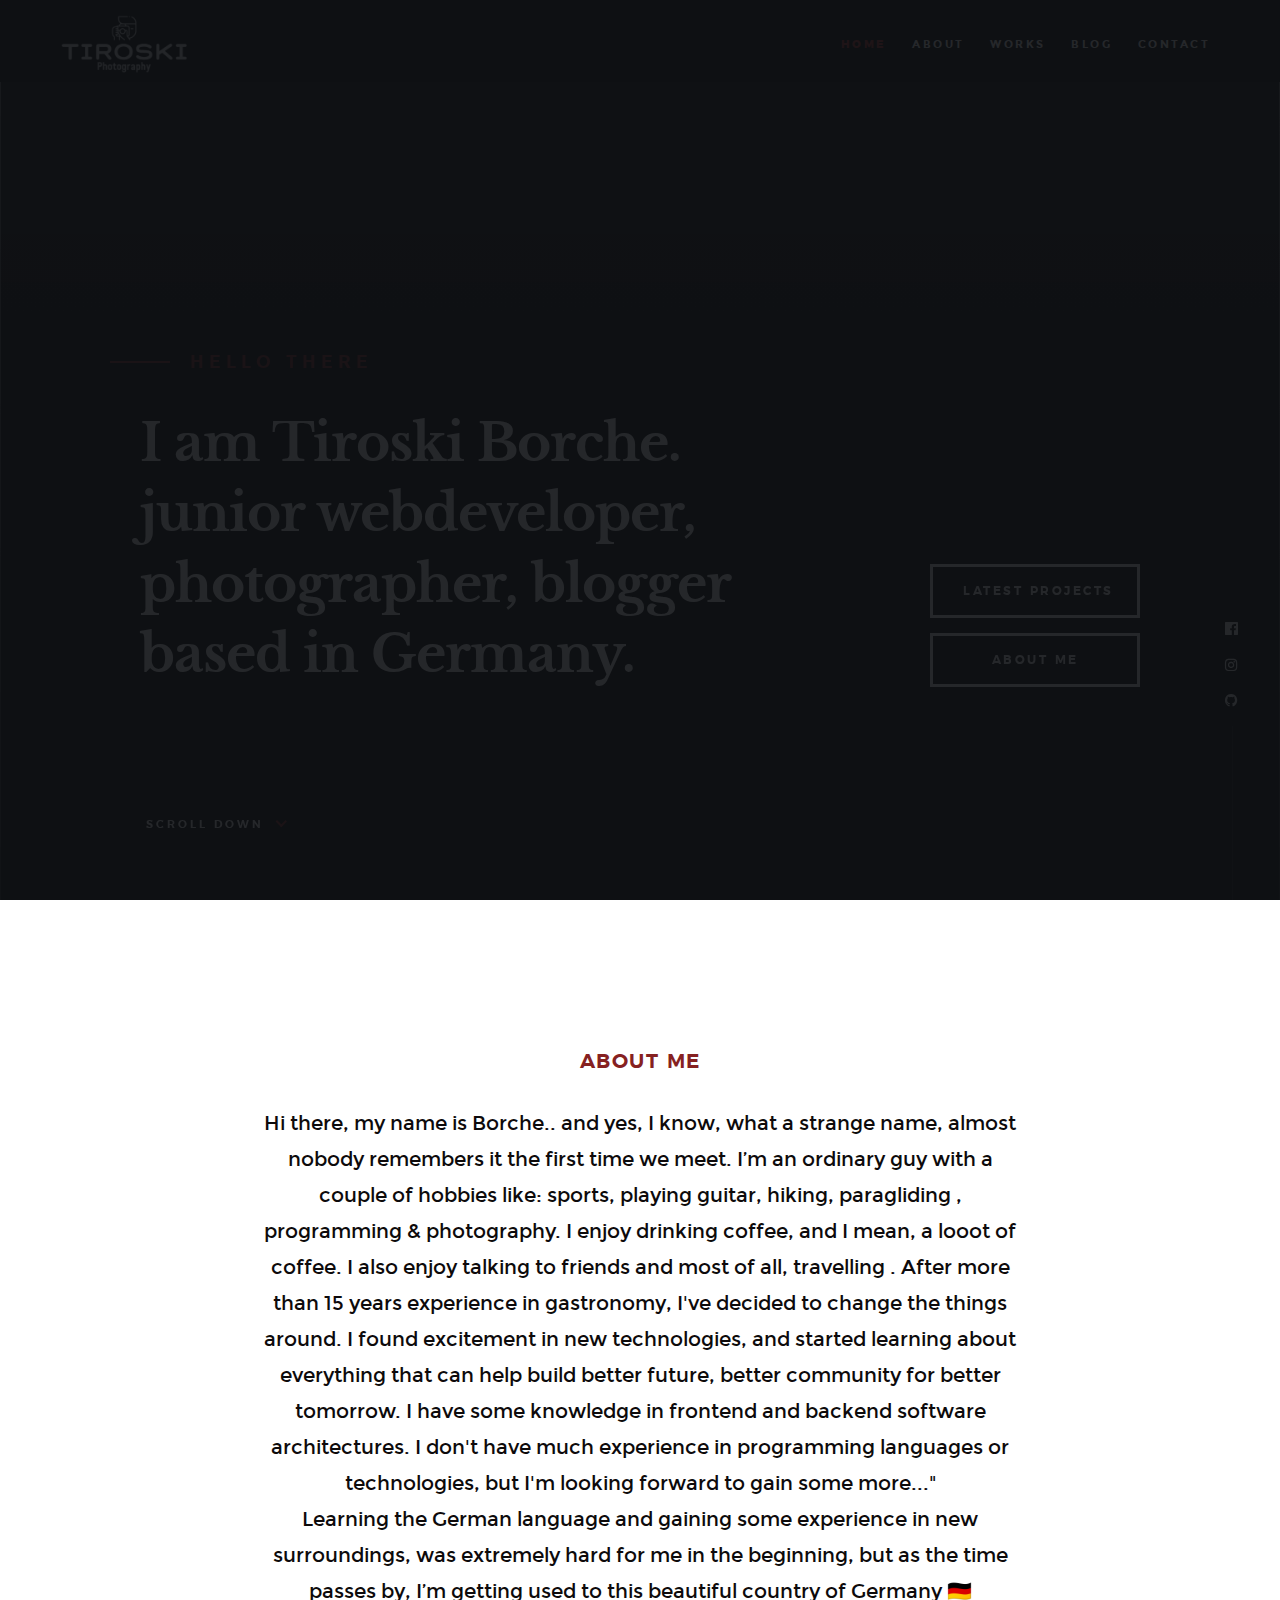
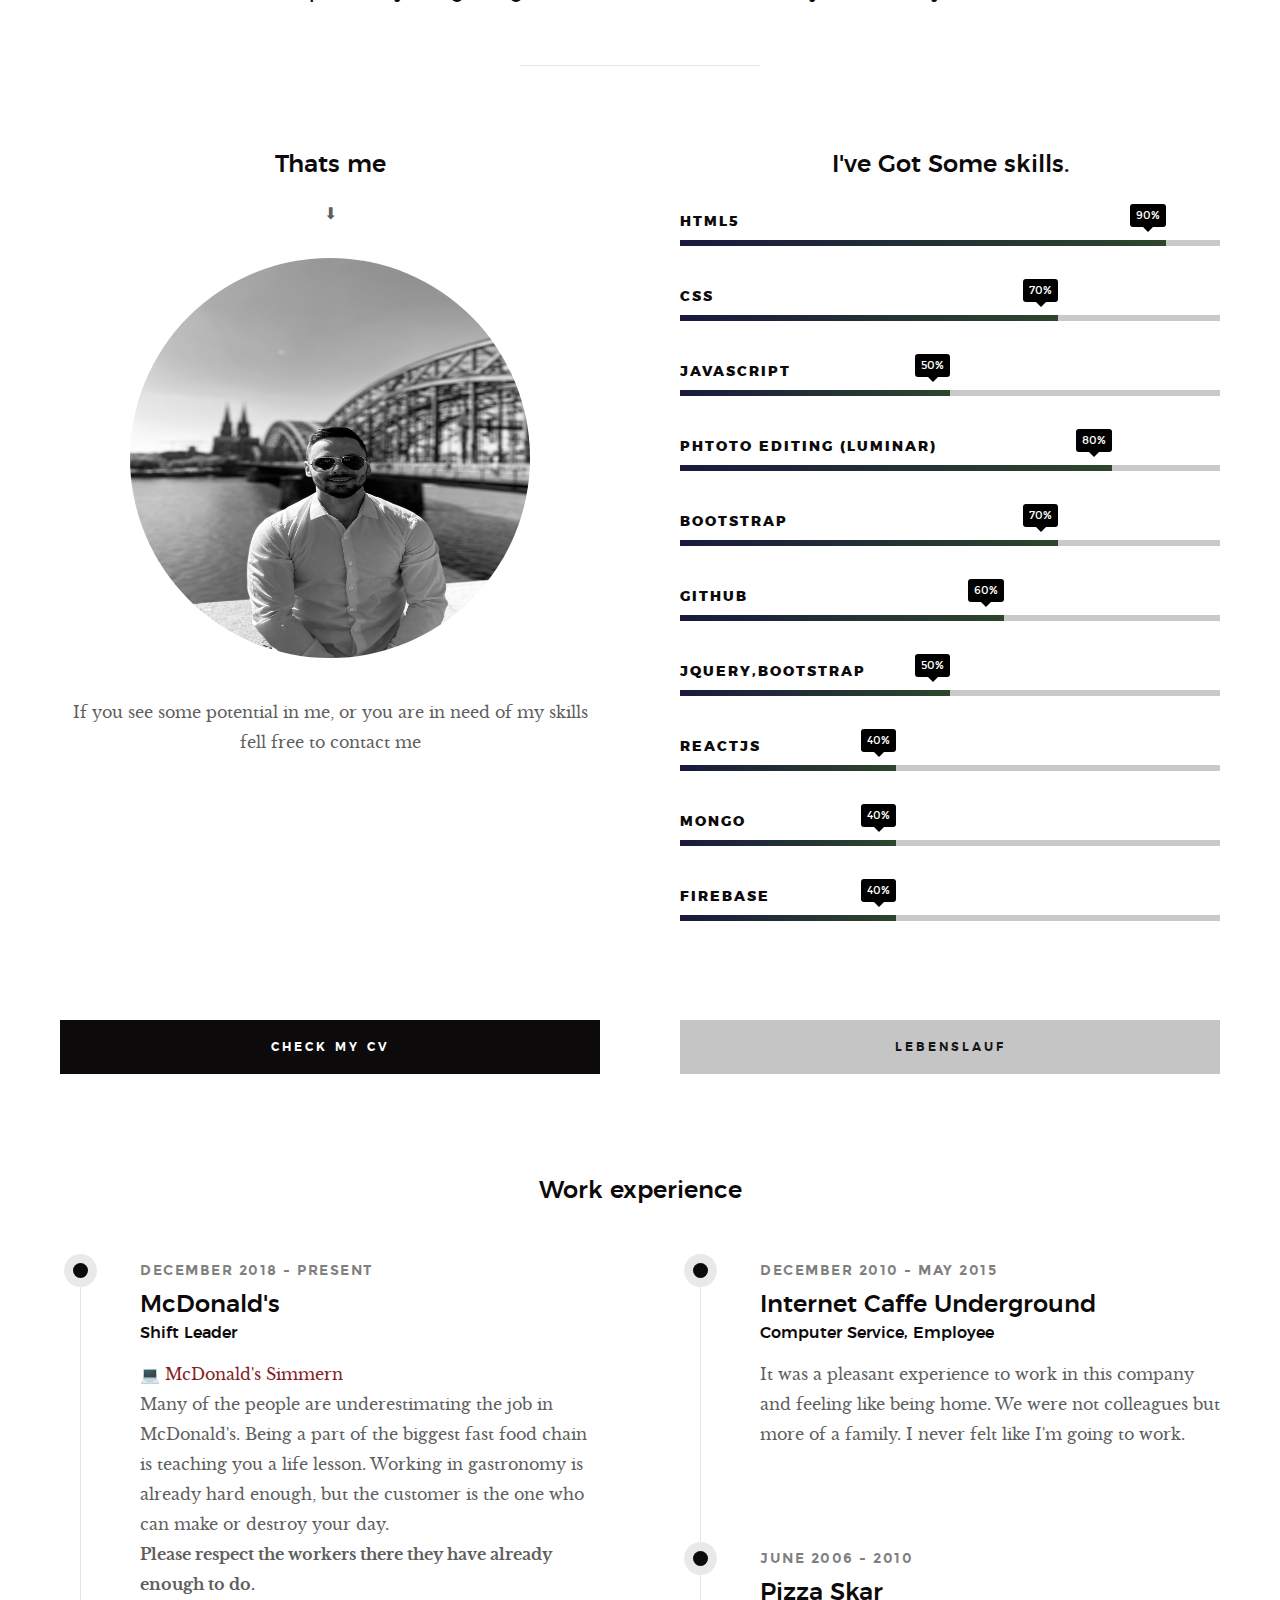
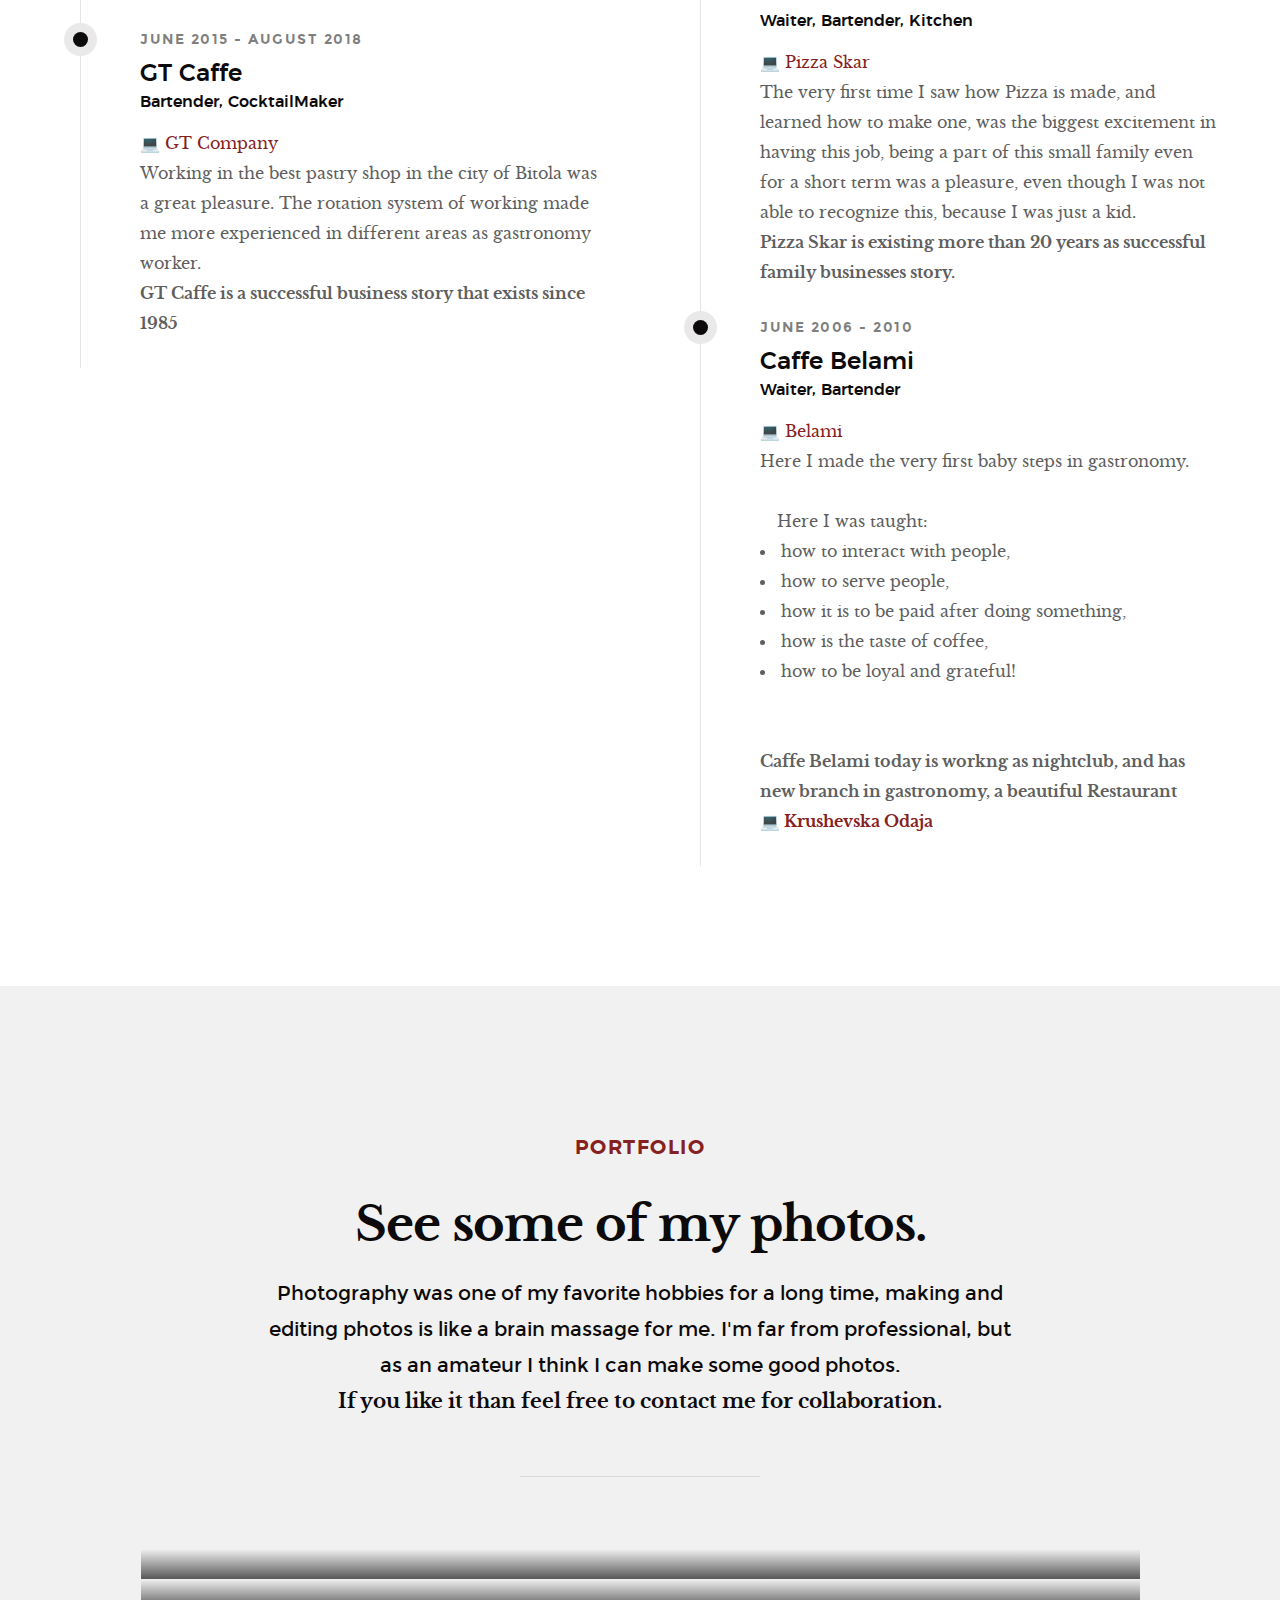
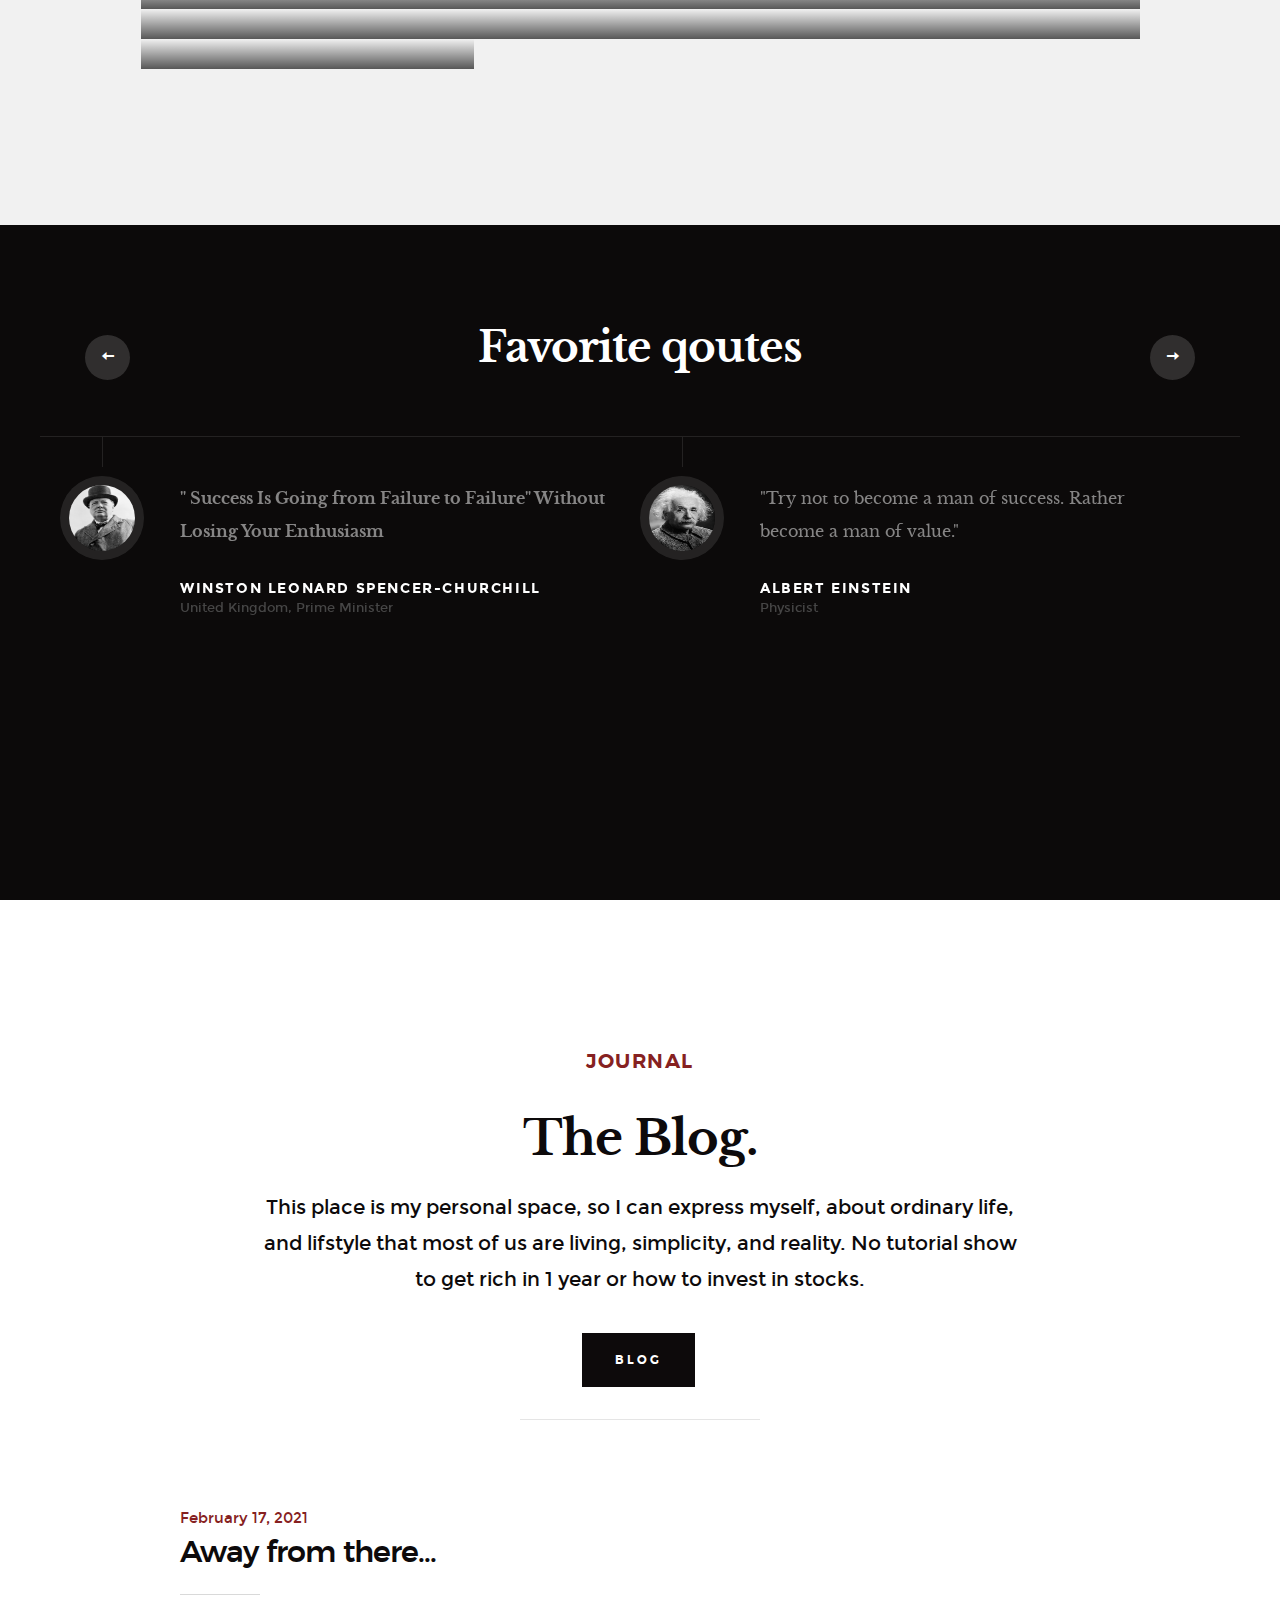
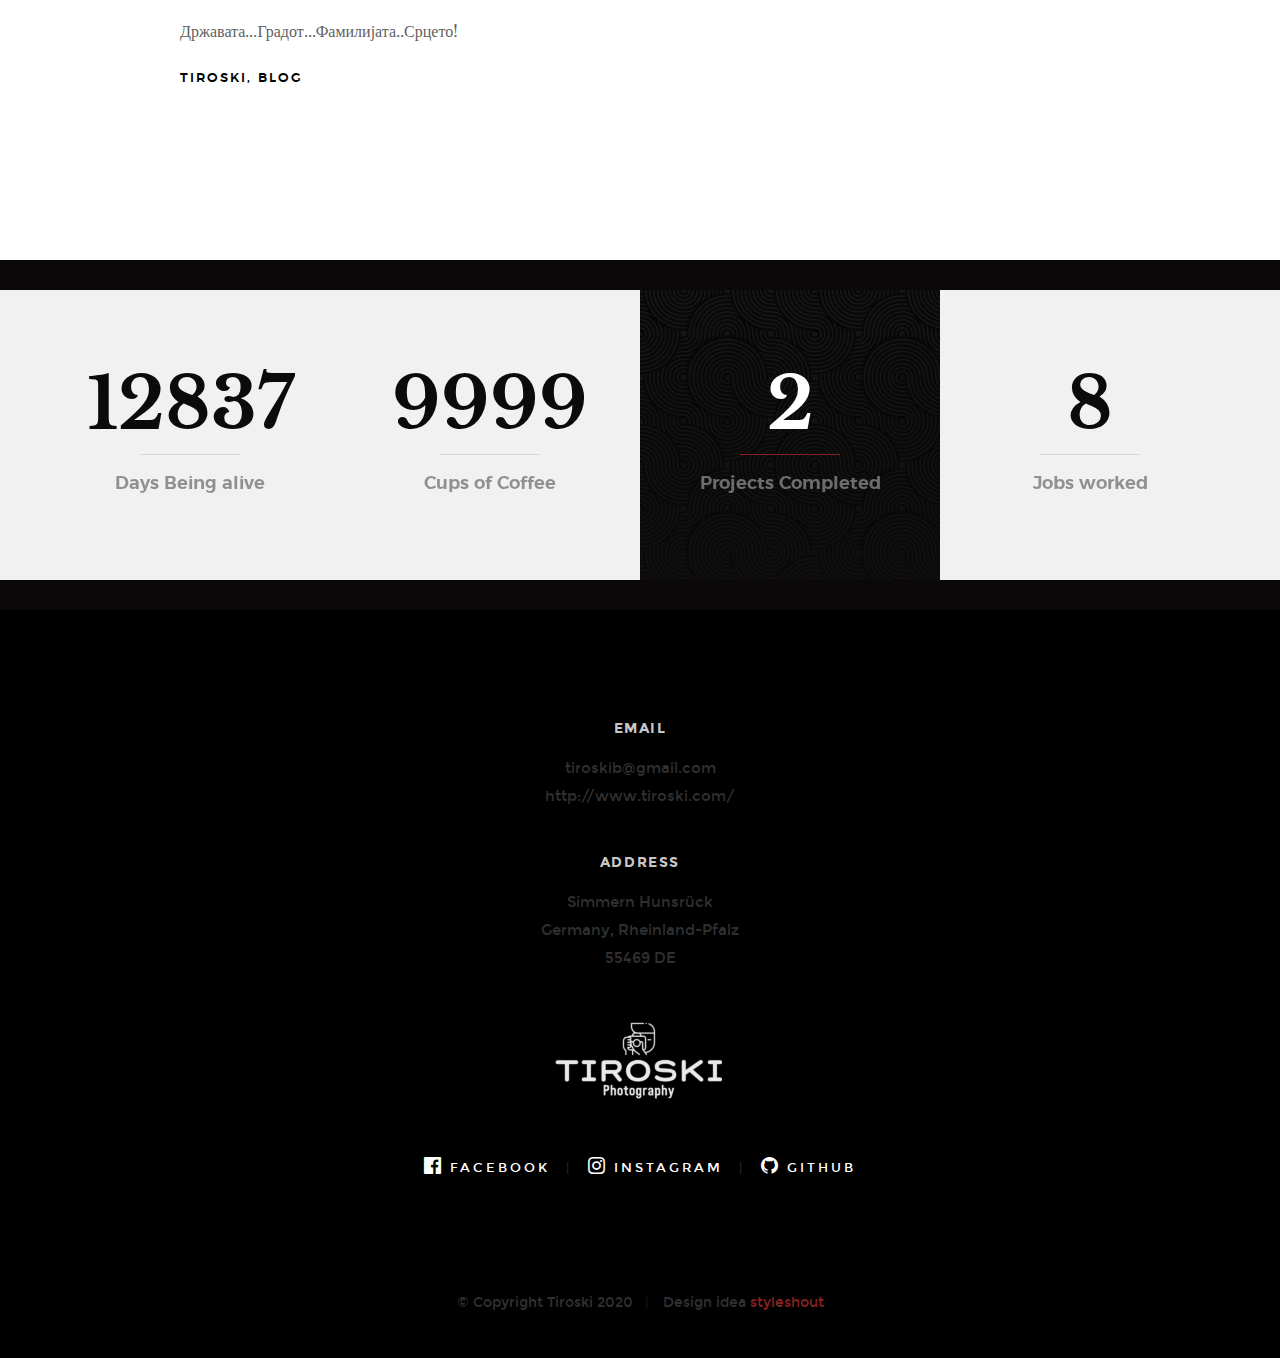
==== commit 6749ce14: "Index.html and JavaScript I to i" ====
--- a/index.html
+++ b/index.html
@@ -200,7 +200,7 @@
               <strong>CSS </strong>
             </li>
             <li>
-              <div class="progress percent70"><span>50%</span></div>
+              <div class="progress percent50"><span>50%</span></div>
               <strong>JavaScript</strong>
             </li>
             <li>
--- a/css/main.css
+++ b/css/main.css
@@ -2014,7 +2014,7 @@
   transition: all 0.5s ease-in-out;
 }
 
-.home-social I {
+.home-social i {
   font-size: 1.8rem;
   right: 0;
   -webkit-transform: scale(0.7);
@@ -2044,7 +2044,7 @@
   transform: scale(1);
 }
 
-.home-social li:hover I {
+.home-social li:hover i {
   -webkit-transform: scale(1);
   -ms-transform: scale(1);
   transform: scale(1);
@@ -2602,7 +2602,7 @@
   transform: translate3d(-100%, 0, 0);
 }
 
-.item-folio__project-link I {
+.item-folio__project-link i {
   font-size: 1.8rem;
   line-height: 4.2rem;
 }
@@ -3018,7 +3018,7 @@
   text-align: left;
 }
 
-.stats__upsign I {
+.stats__upsign i {
   font-size: 2.1rem;
   line-height: 1;
   color: #cf3e3e;
@@ -3272,7 +3272,7 @@
 }
 
 .message-warning i,
-.message-success I {
+.message-success i {
   margin-right: 10px;
   font-size: 1.2rem;
 }
@@ -3459,7 +3459,7 @@
   padding-left: 0.9rem;
 }
 
-.footer-social li I {
+.footer-social li i {
   font-size: 1.7rem;
   line-height: 3rem;
   vertical-align: middle;
@@ -3531,7 +3531,7 @@
 }
 
 .go-top a i,
-.go-top a:visited I {
+.go-top a:visited i {
   font-size: 12px;
   line-height: inherit;
 }
@@ -3554,7 +3554,7 @@
   .footer-social li::after {
     display: none;
   }
-  .footer-social li I {
+  .footer-social li i {
     font-size: 2.4rem;
   }
   .footer-bottom {
@@ -3575,7 +3575,7 @@
   .footer-social li {
     margin-right: 1.2rem;
   }
-  .footer-social li I {
+  .footer-social li i {
     font-size: 2.2rem;
   }
 }
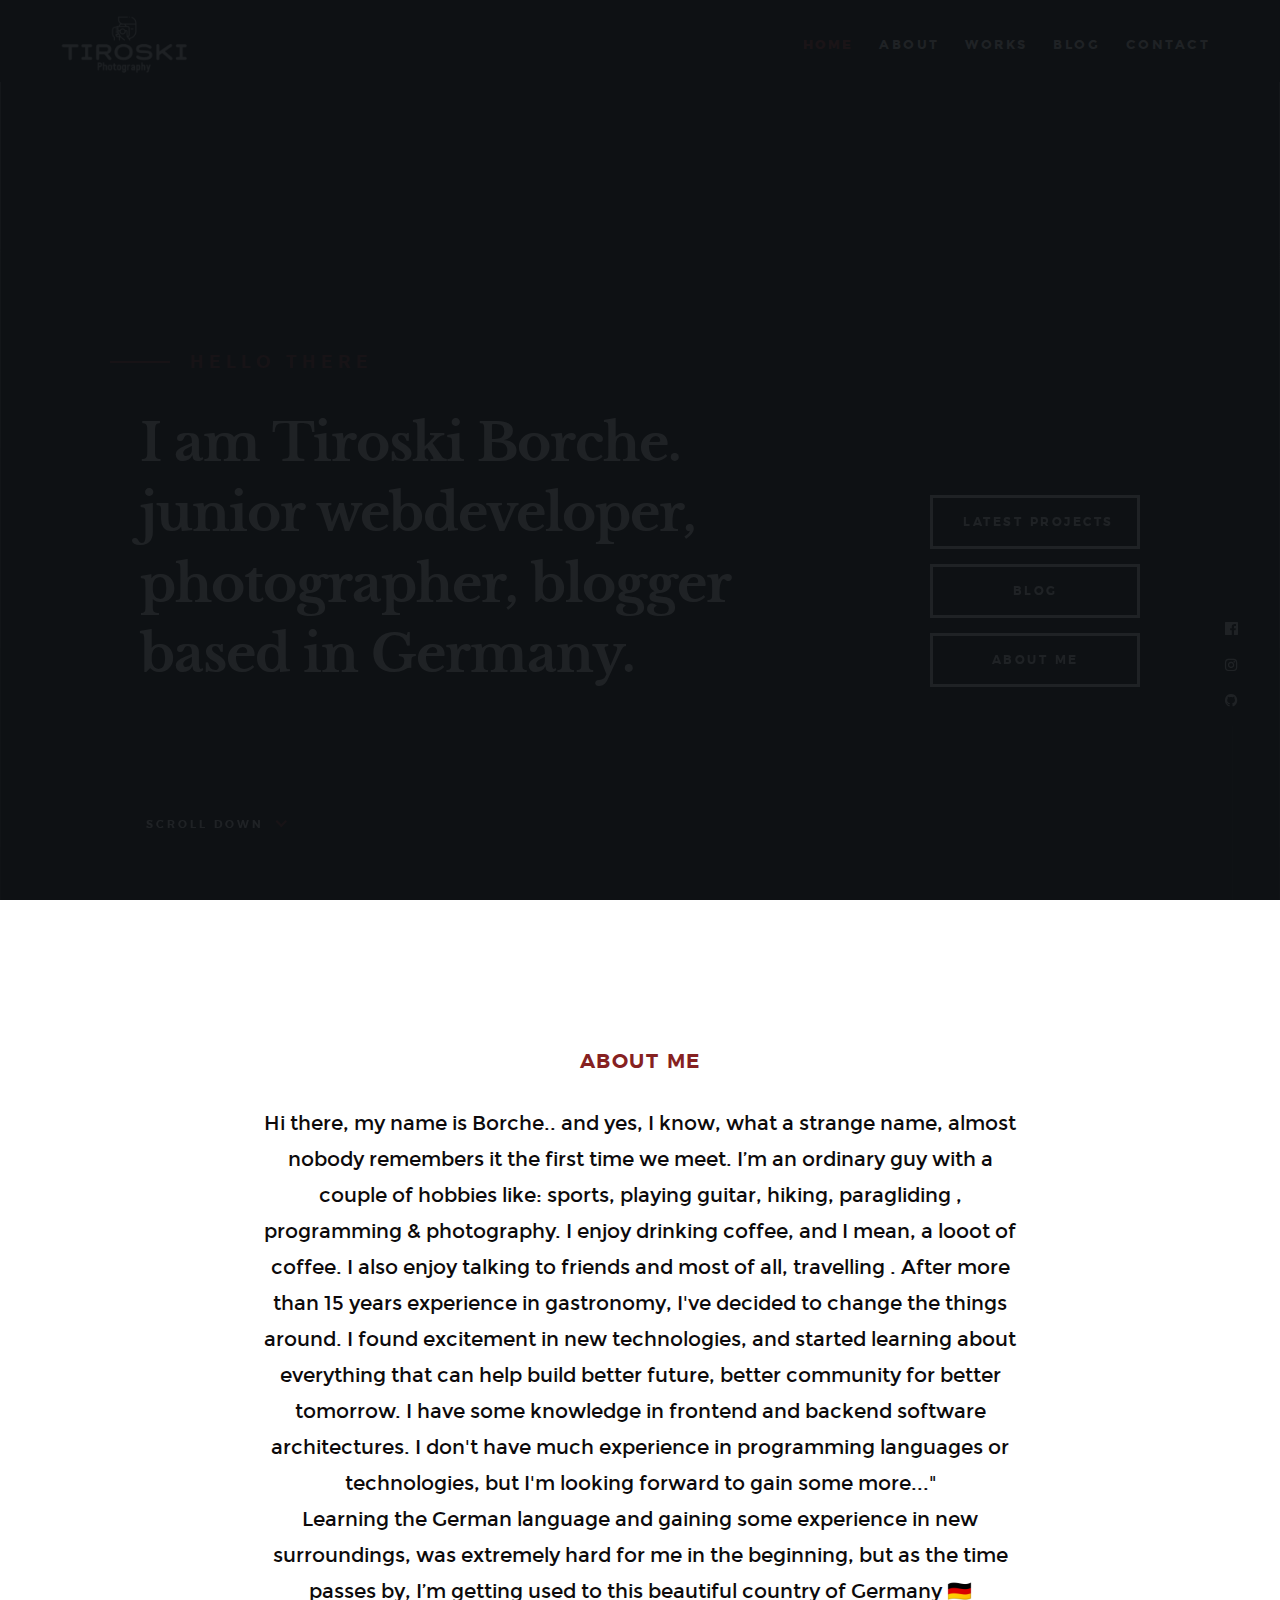
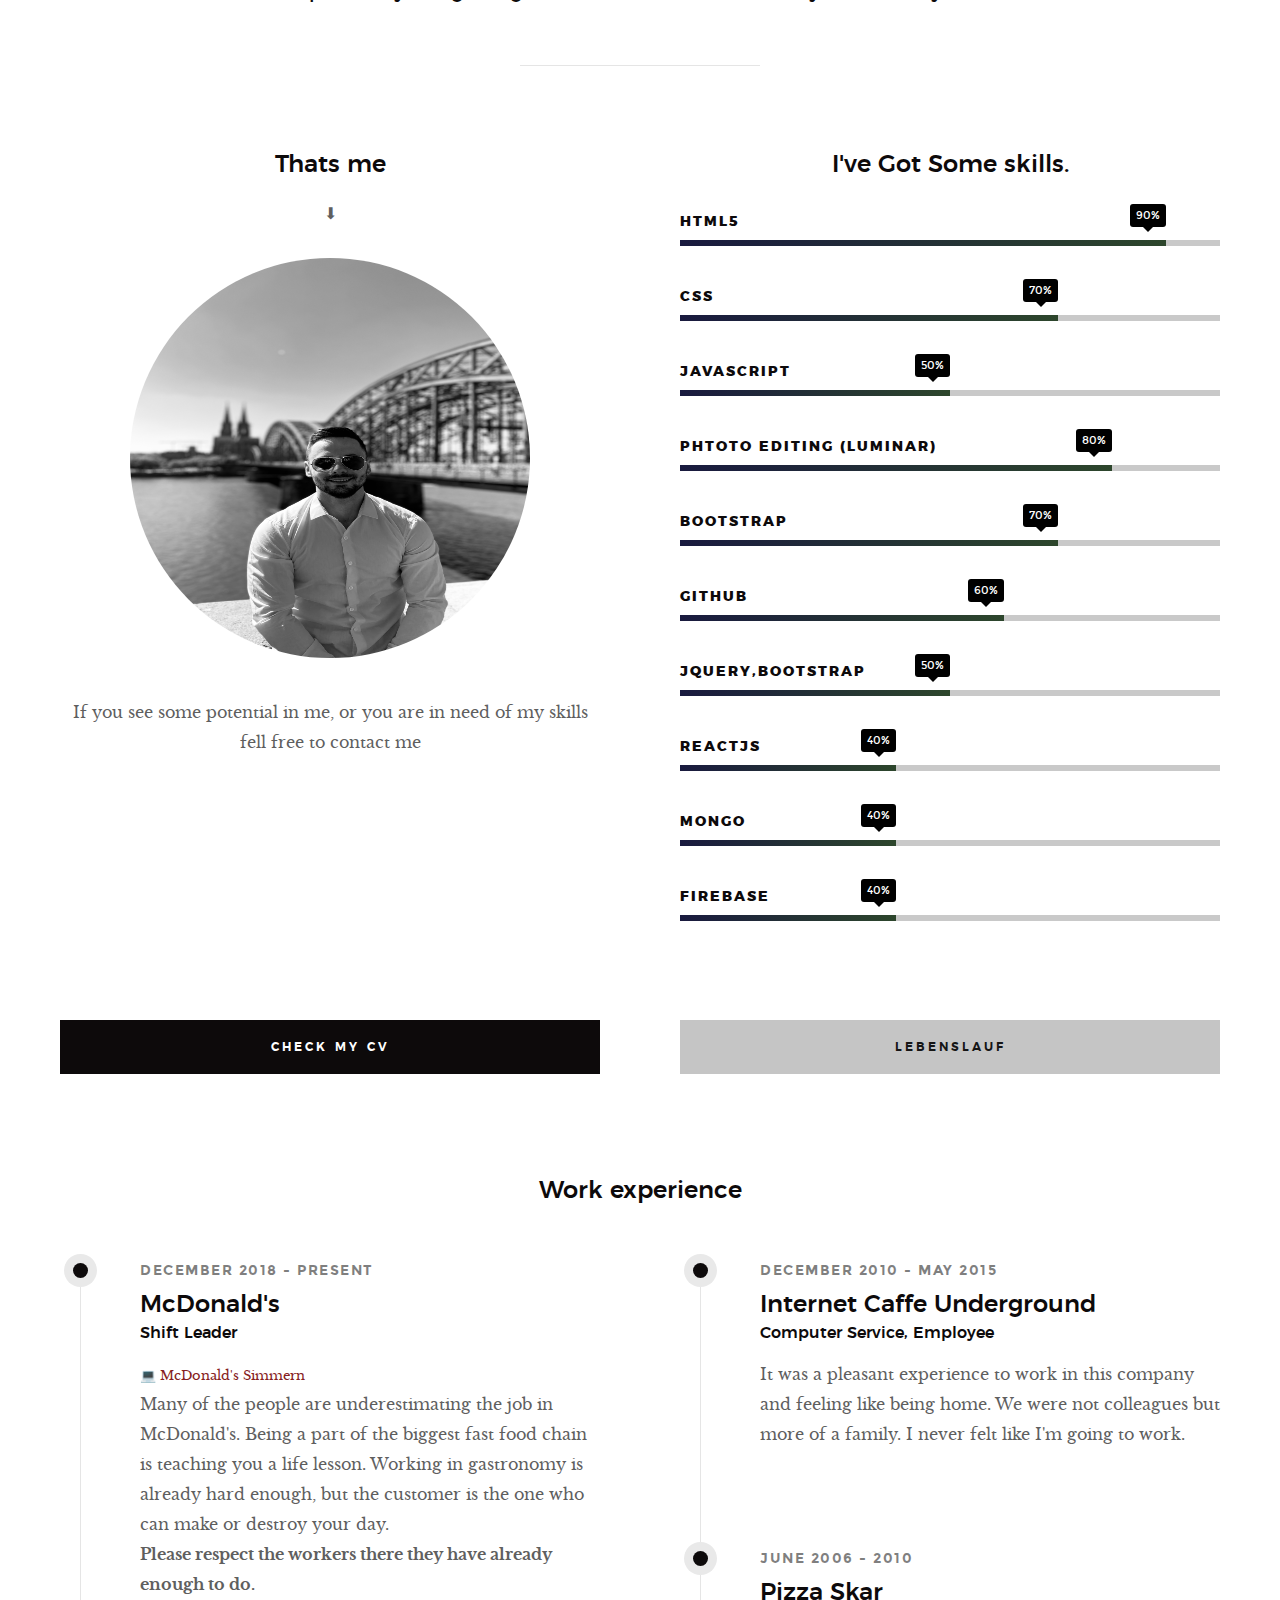
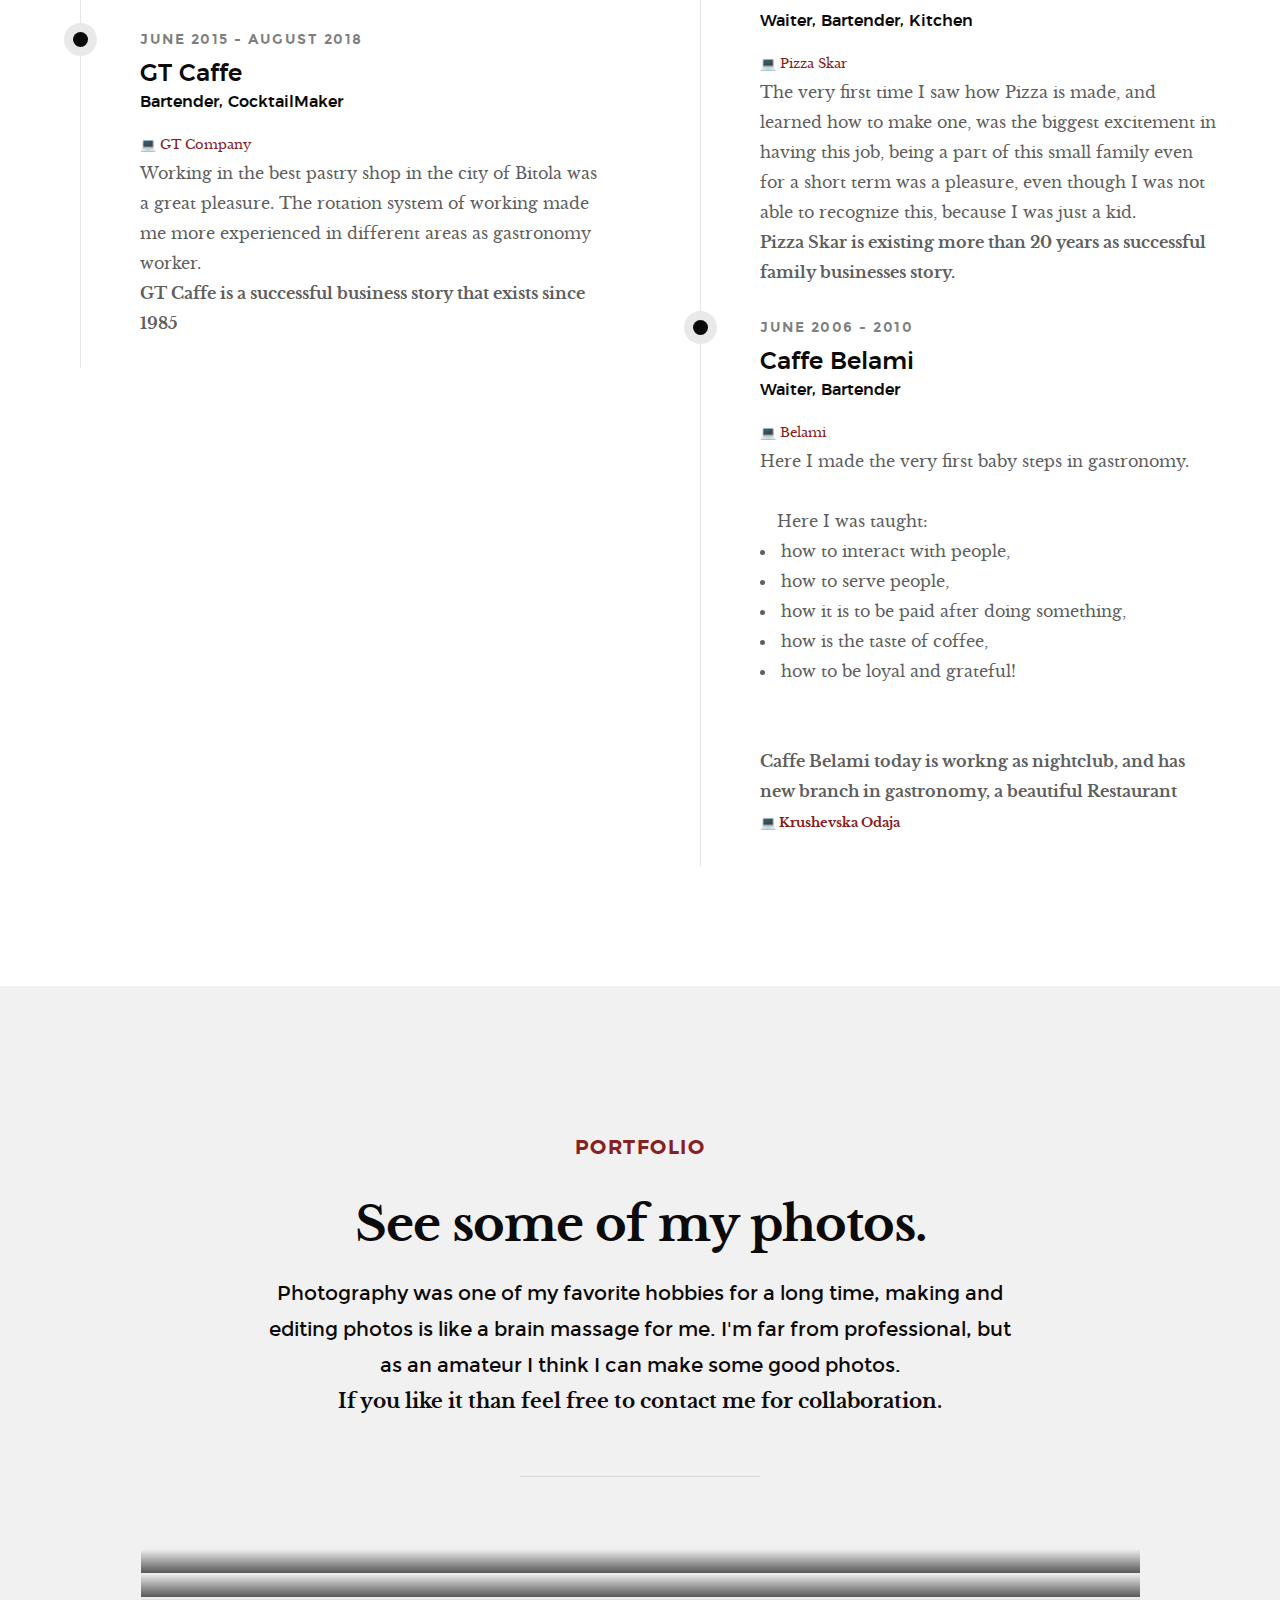
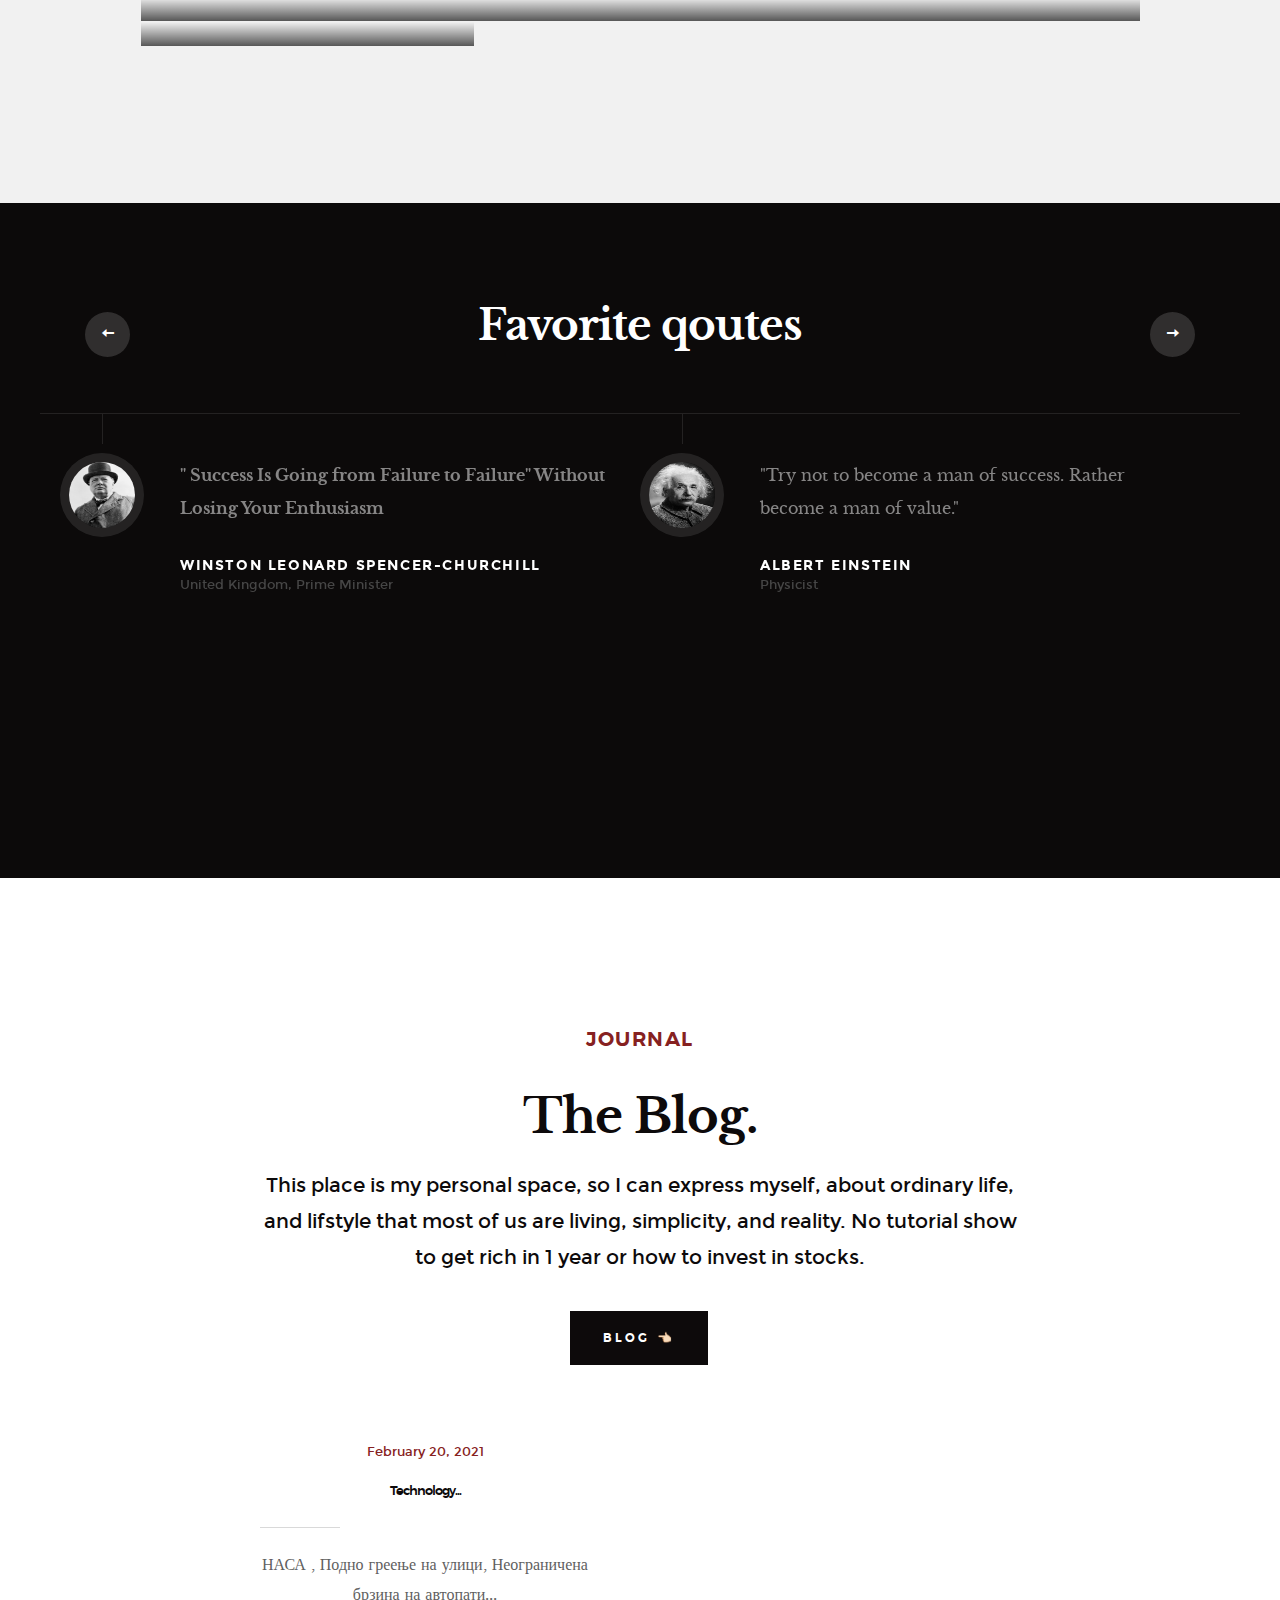
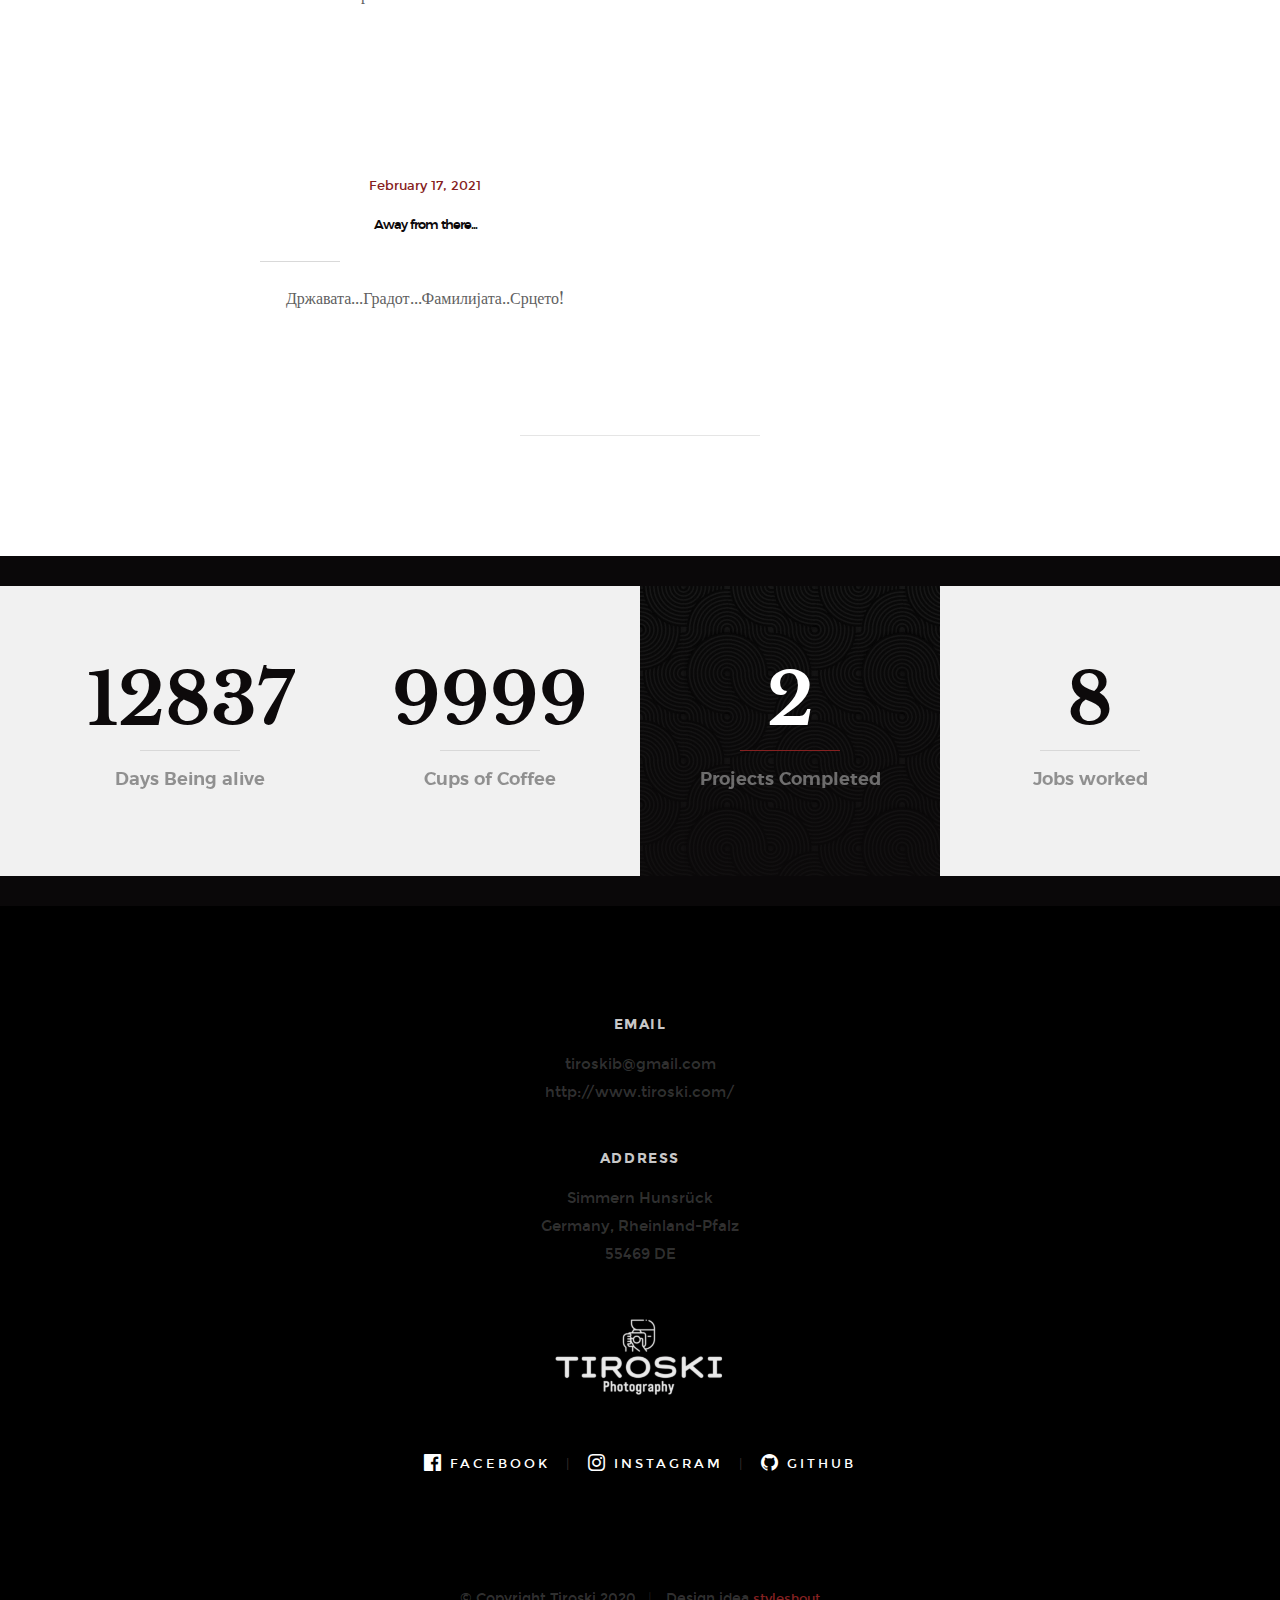
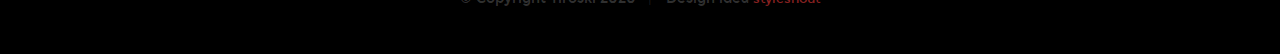
==== commit 25efd655: "New Blog POST, new blog single landing page, new links" ====
--- a/index.html
+++ b/index.html
@@ -100,6 +100,9 @@
           <div class="home-content__buttons">
             <a href="#works" class="smoothscroll btn btn--stroke">
               Latest Projects
+            </a>
+            <a href="#blog" class="smoothscroll btn btn--stroke">
+              Blog
             </a>
             <a href="#about" class="smoothscroll btn btn--stroke">
              About Me
@@ -948,14 +951,32 @@
             about ordinary life, and lifstyle that most of us are living, simplicity,  and reality.
              No tutorial show to get rich in 1 year or how to invest in stocks.
           </p>
-          <a href="blog-single.html" class="btn btn--primary"> Blog </a>
+          <a href="blog.html" class="btn btn--primary""> Blog 👈🏻  </a>
           <div class="blog-content__all">
        
           </div>
         </div>
+       
+        <div class="row blog-content">
+          <div class="col-full">
+            <div class="blog-list block-1-2 block-tab-full">
+              <article class="col-block">
+                <div class="blog-date">
+                  <a href="tech.html">February 20, 2021</a>
+                </div>
+  
+                <h2 class="h01">
+                  <a href="tech.html"
+                    >Technology...</a
+                  >
+                </h2>
+                <p>
+                  НАСА , Подно греење на улици, Неограничена брзина на автопати...
+  
+                </p>
+              </article> 
       
       </div>
-
       <div class="row blog-content">
         <div class="col-full">
           <div class="blog-list block-1-2 block-tab-full">
@@ -973,19 +994,14 @@
                 Државата...Градот...Фамилијата..Срцето!
 
               </p>
-
-              <div class="blog-cat">
-                <a href="index.html">Tiroski</a><a href="blog-single.html">Blog</a>
-              </div>
-            </article>
-
-           
+            </article>           
           </div>
           <!-- end blog-list -->
         </div>
         <!-- end col-full -->
       </div>
       <!-- end blog-content -->
+      
     </section>
     <!-- end s-blog -->
 
--- a/css/main.css
+++ b/css/main.css
@@ -4254,3 +4254,14 @@
     display: none;
   }
 }
+.blogPic,
+a {
+  text-align: center;
+  font-size: small;
+}
+
+.blogPic2 img {
+  width: 400px;
+  margin-left: auto;
+  border: 0.5px solid black;
+}
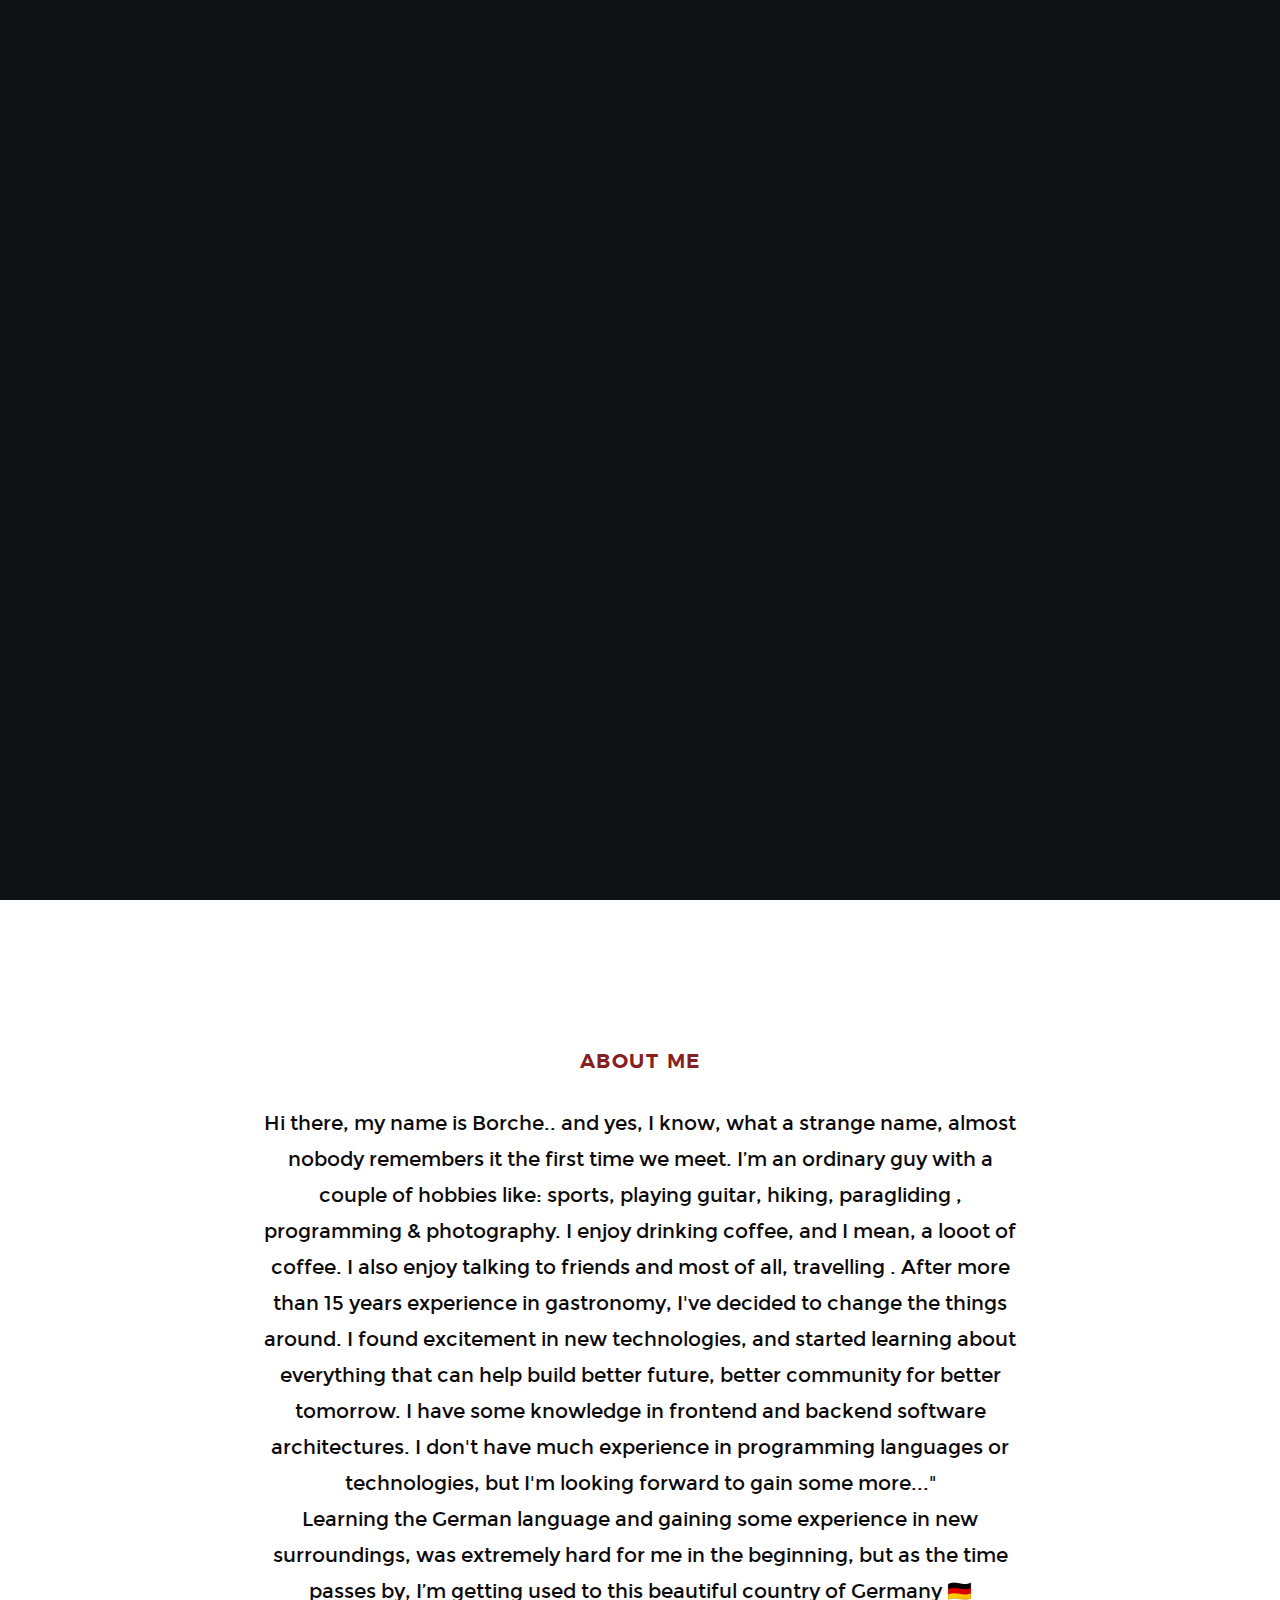
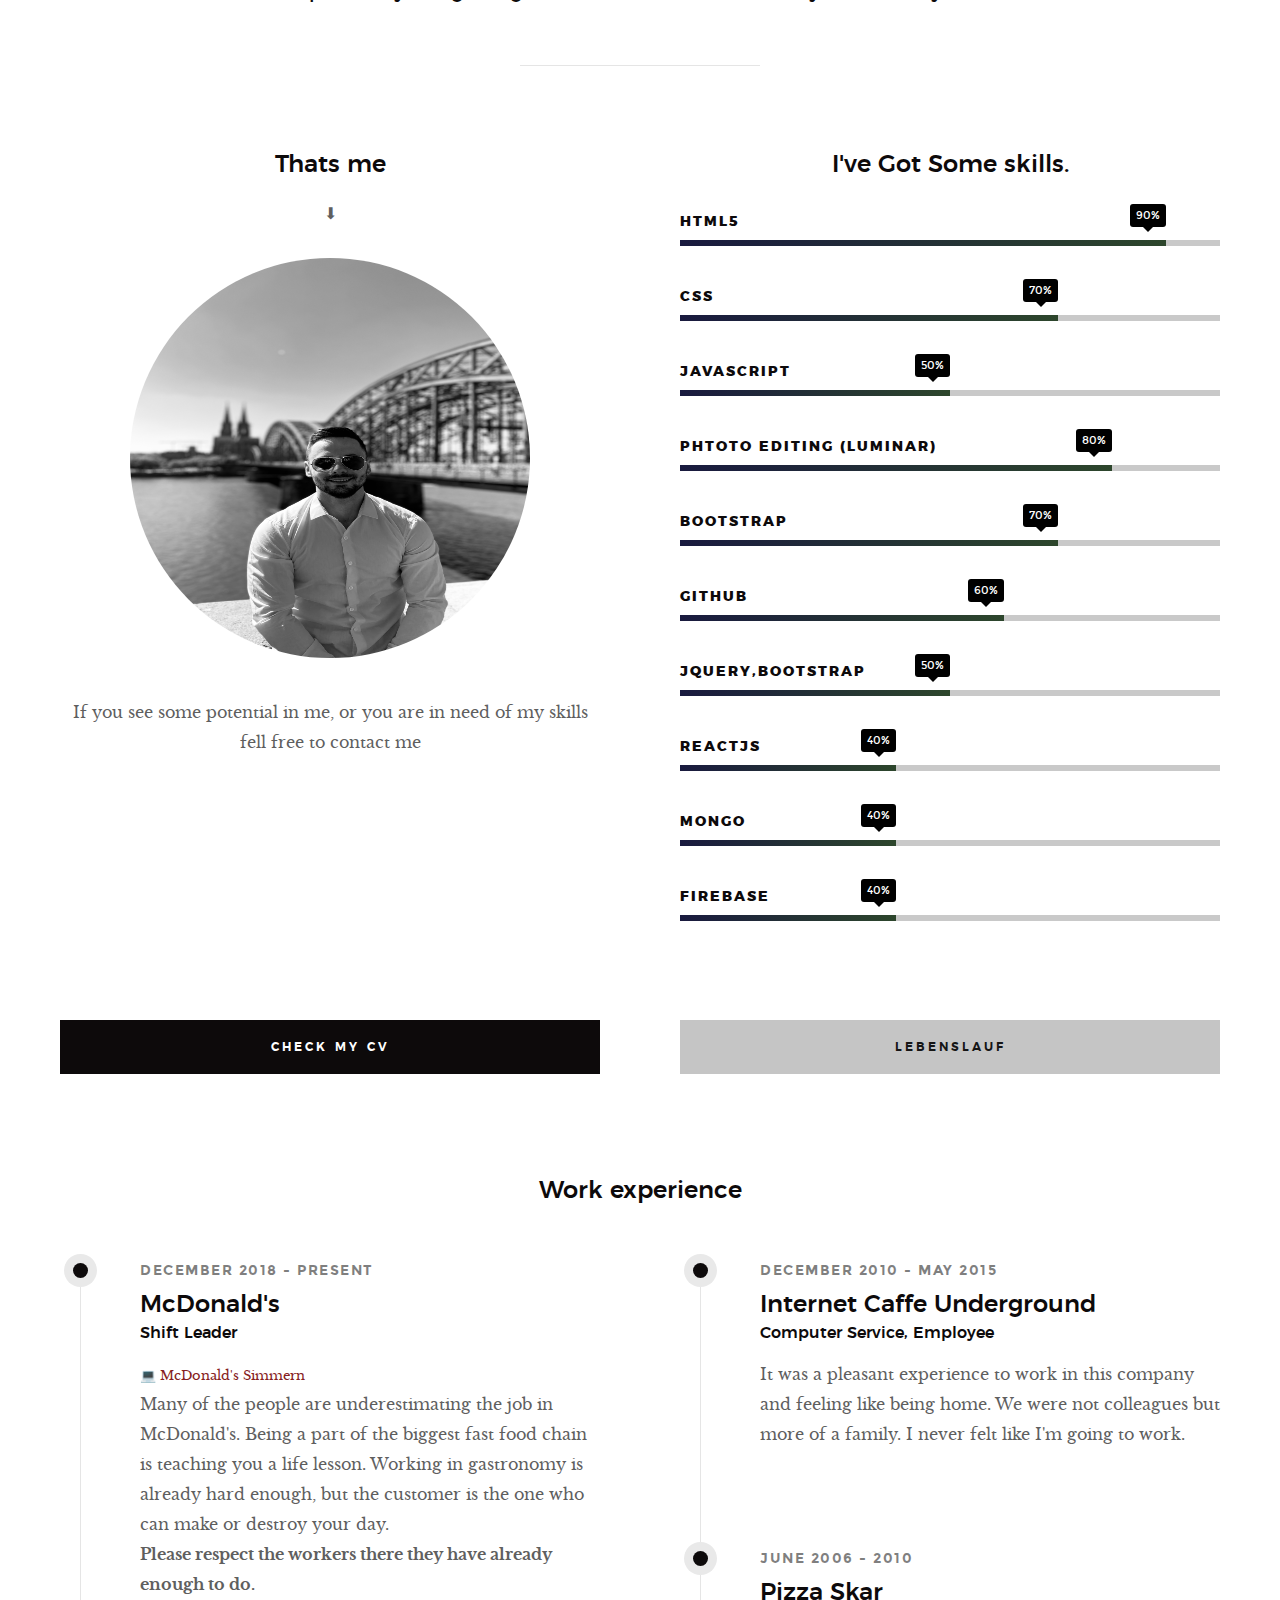
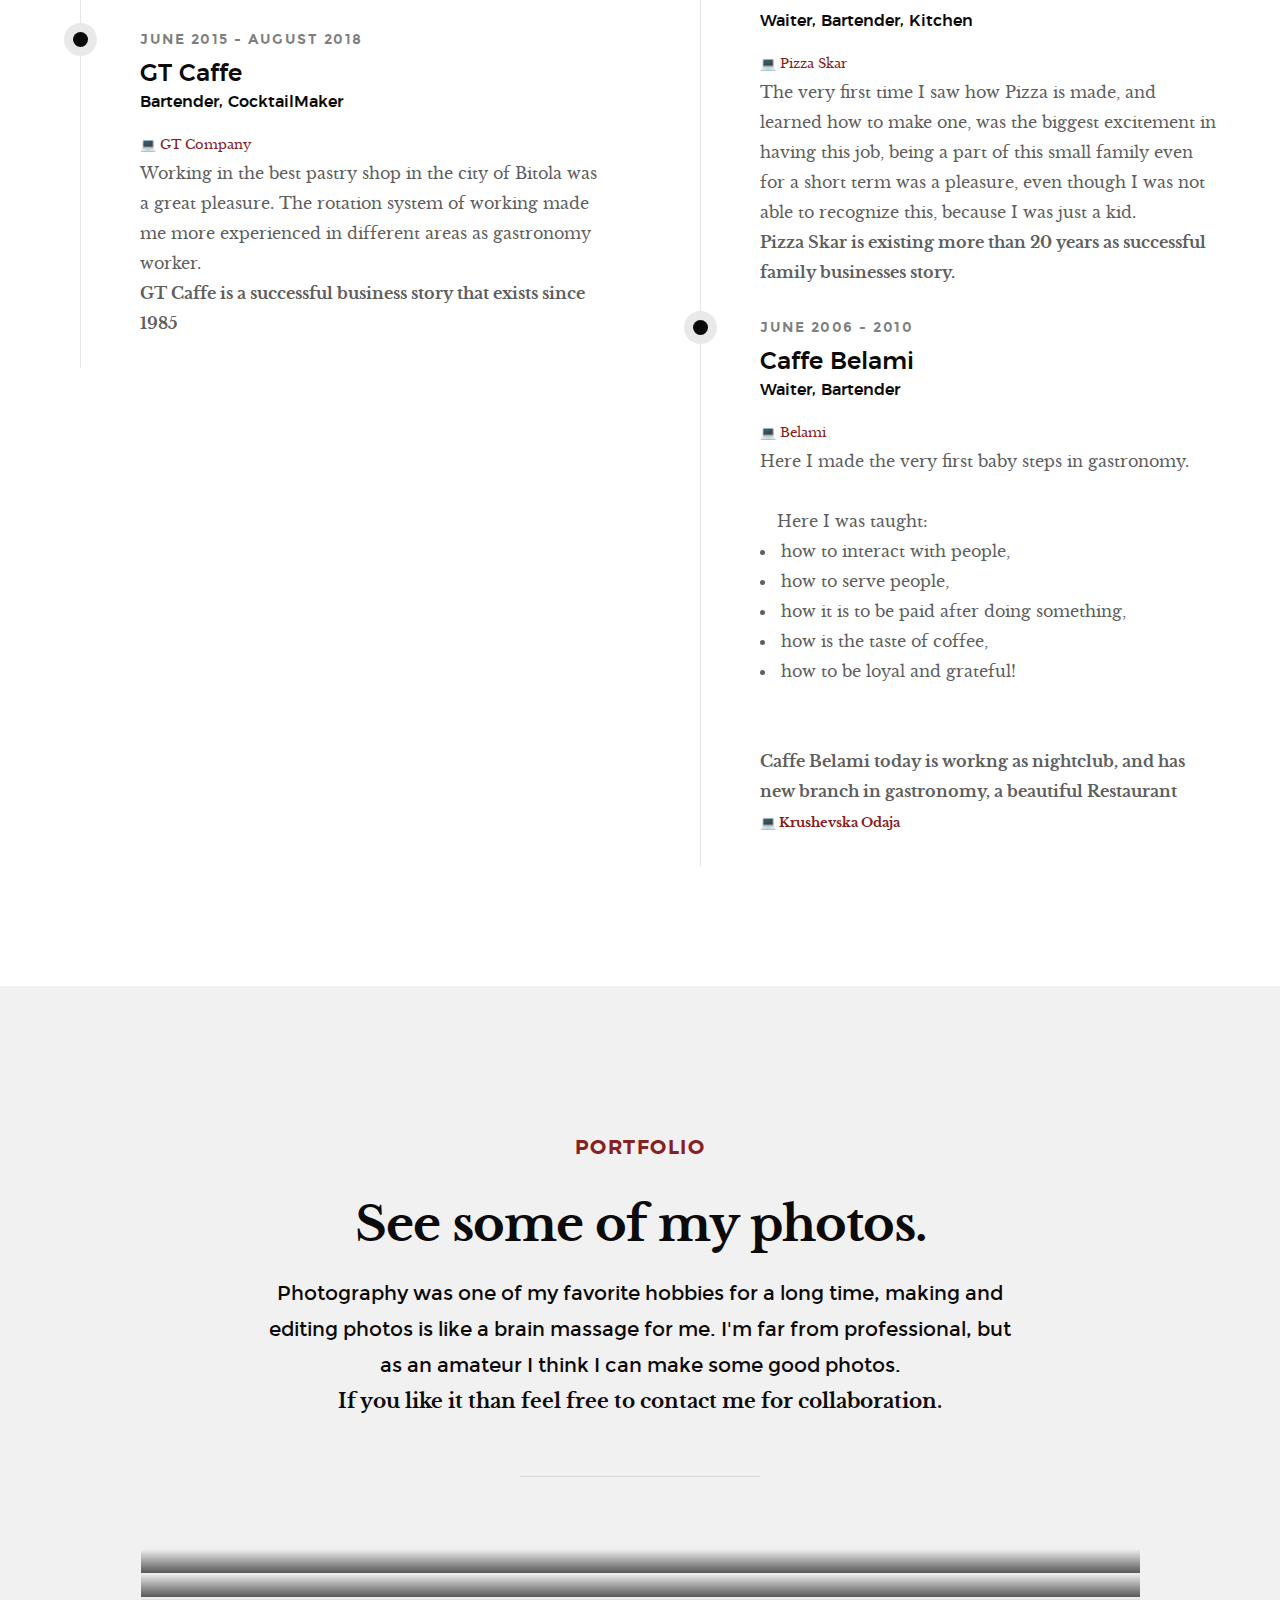
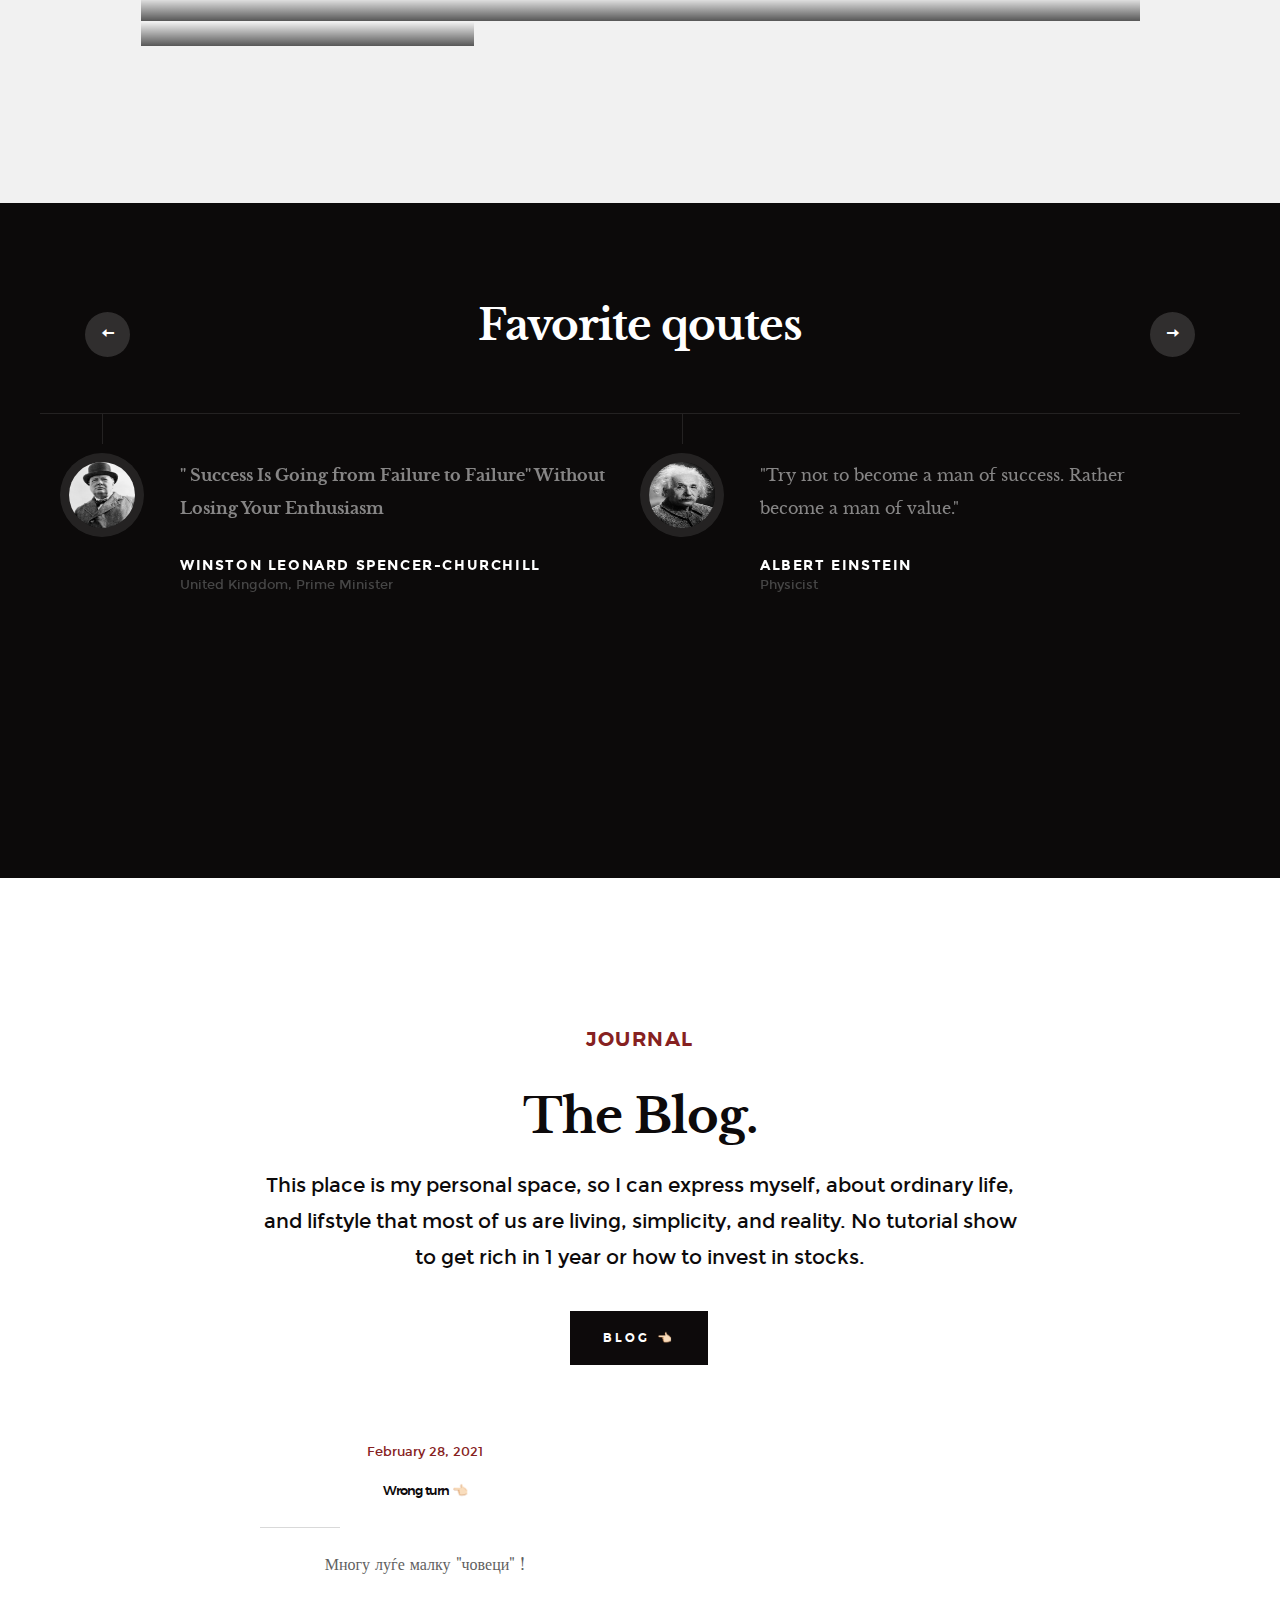
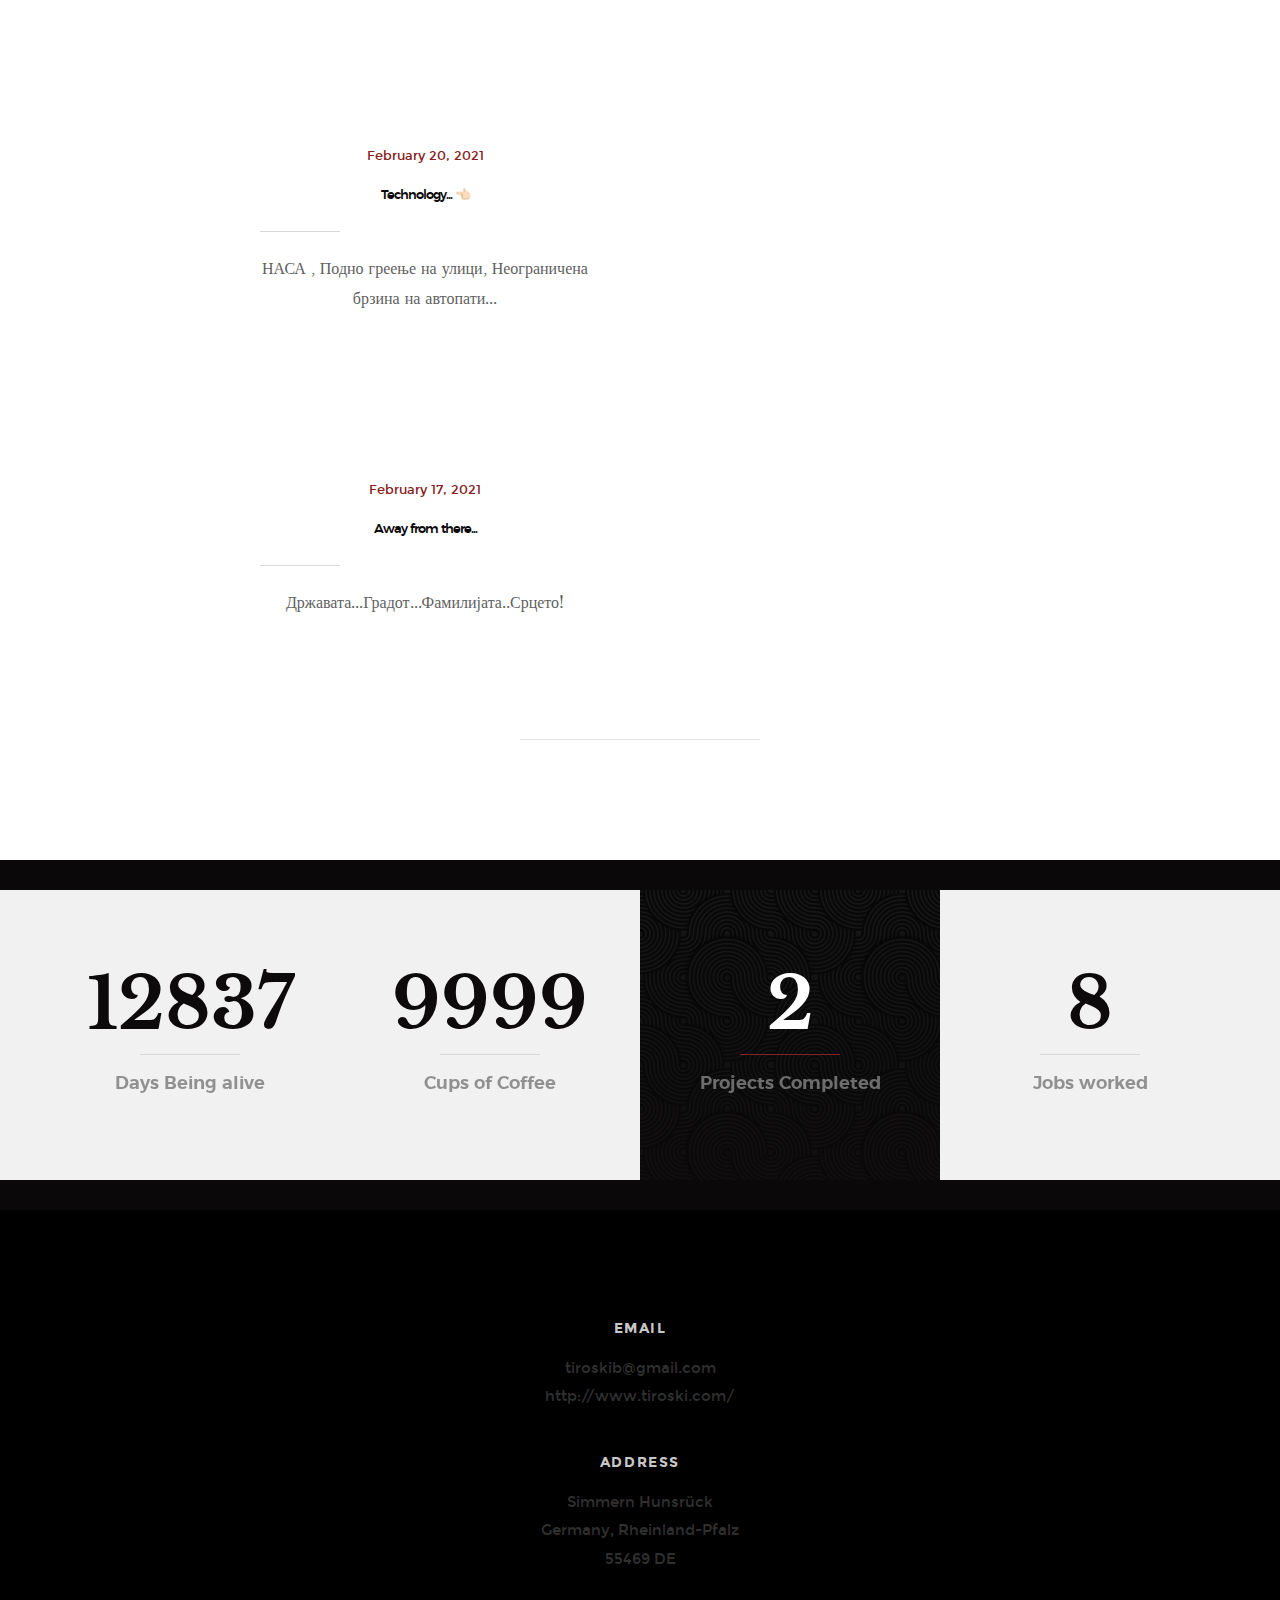
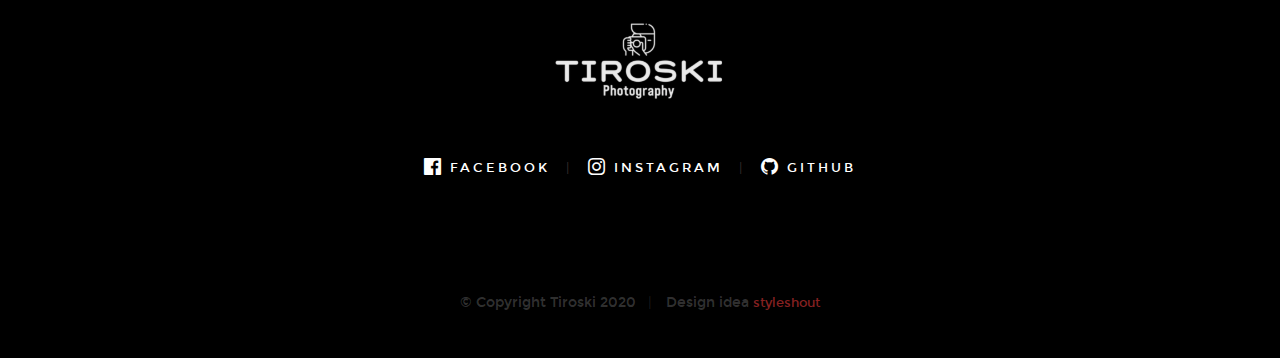
==== commit 3c2410c4: "New Blog POST, Wrong turn" ====
--- a/index.html
+++ b/index.html
@@ -956,6 +956,25 @@
        
           </div>
         </div>
+          
+      <div class="row blog-content">
+        <div class="col-full">
+          <div class="blog-list block-1-2 block-tab-full">
+            <article class="col-block">
+              <div class="blog-date">
+                <a href="humans.html">February 28, 2021</a>
+              </div>
+
+              <h2 class="h01">
+                <a href="humans.html"
+                  >Wrong turn  👈🏻 </a
+                >
+              </h2>
+              <p>
+                Многу луѓе малку "човеци" !
+              </p>
+            </article>           
+          </div>
        
         <div class="row blog-content">
           <div class="col-full">
@@ -967,7 +986,7 @@
   
                 <h2 class="h01">
                   <a href="tech.html"
-                    >Technology...</a
+                    >Technology... 👈🏻</a
                   >
                 </h2>
                 <p>
@@ -975,8 +994,8 @@
   
                 </p>
               </article> 
-      
-      </div>
+      </div>
+
       <div class="row blog-content">
         <div class="col-full">
           <div class="blog-list block-1-2 block-tab-full">
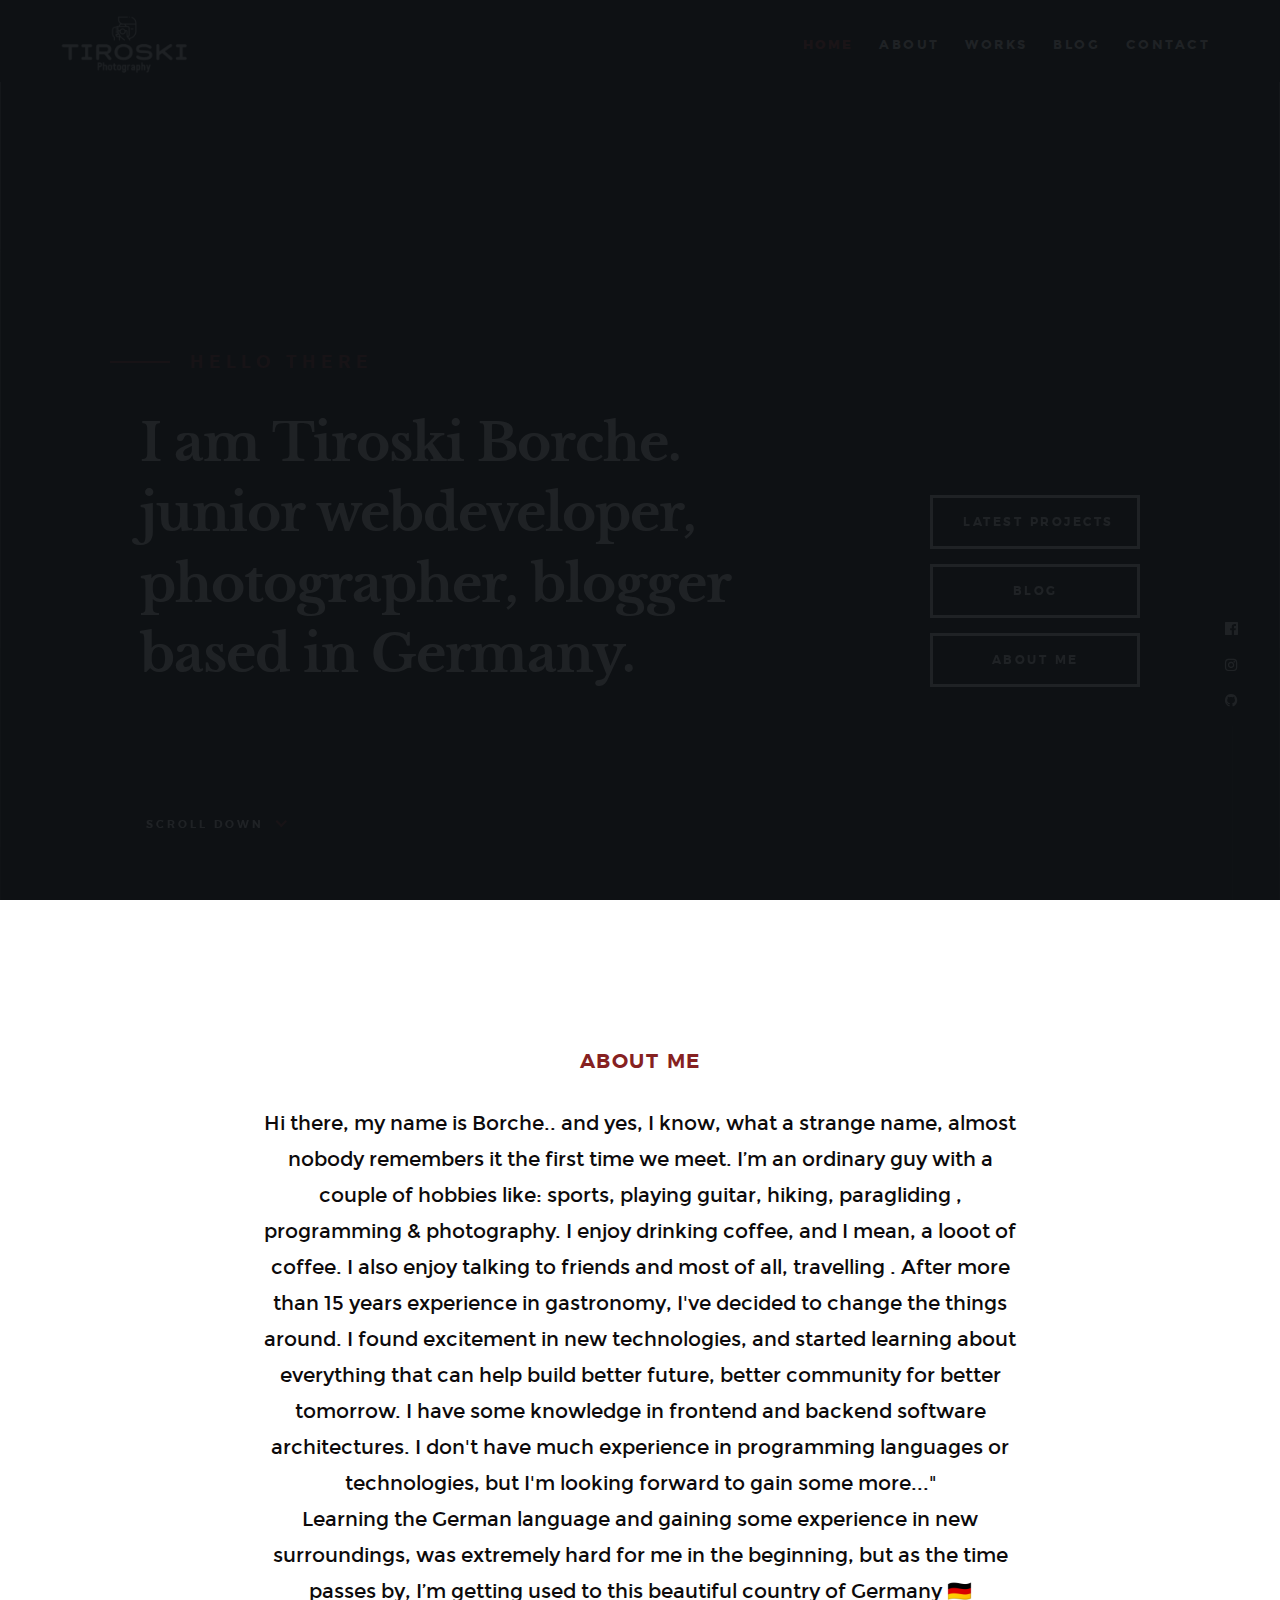
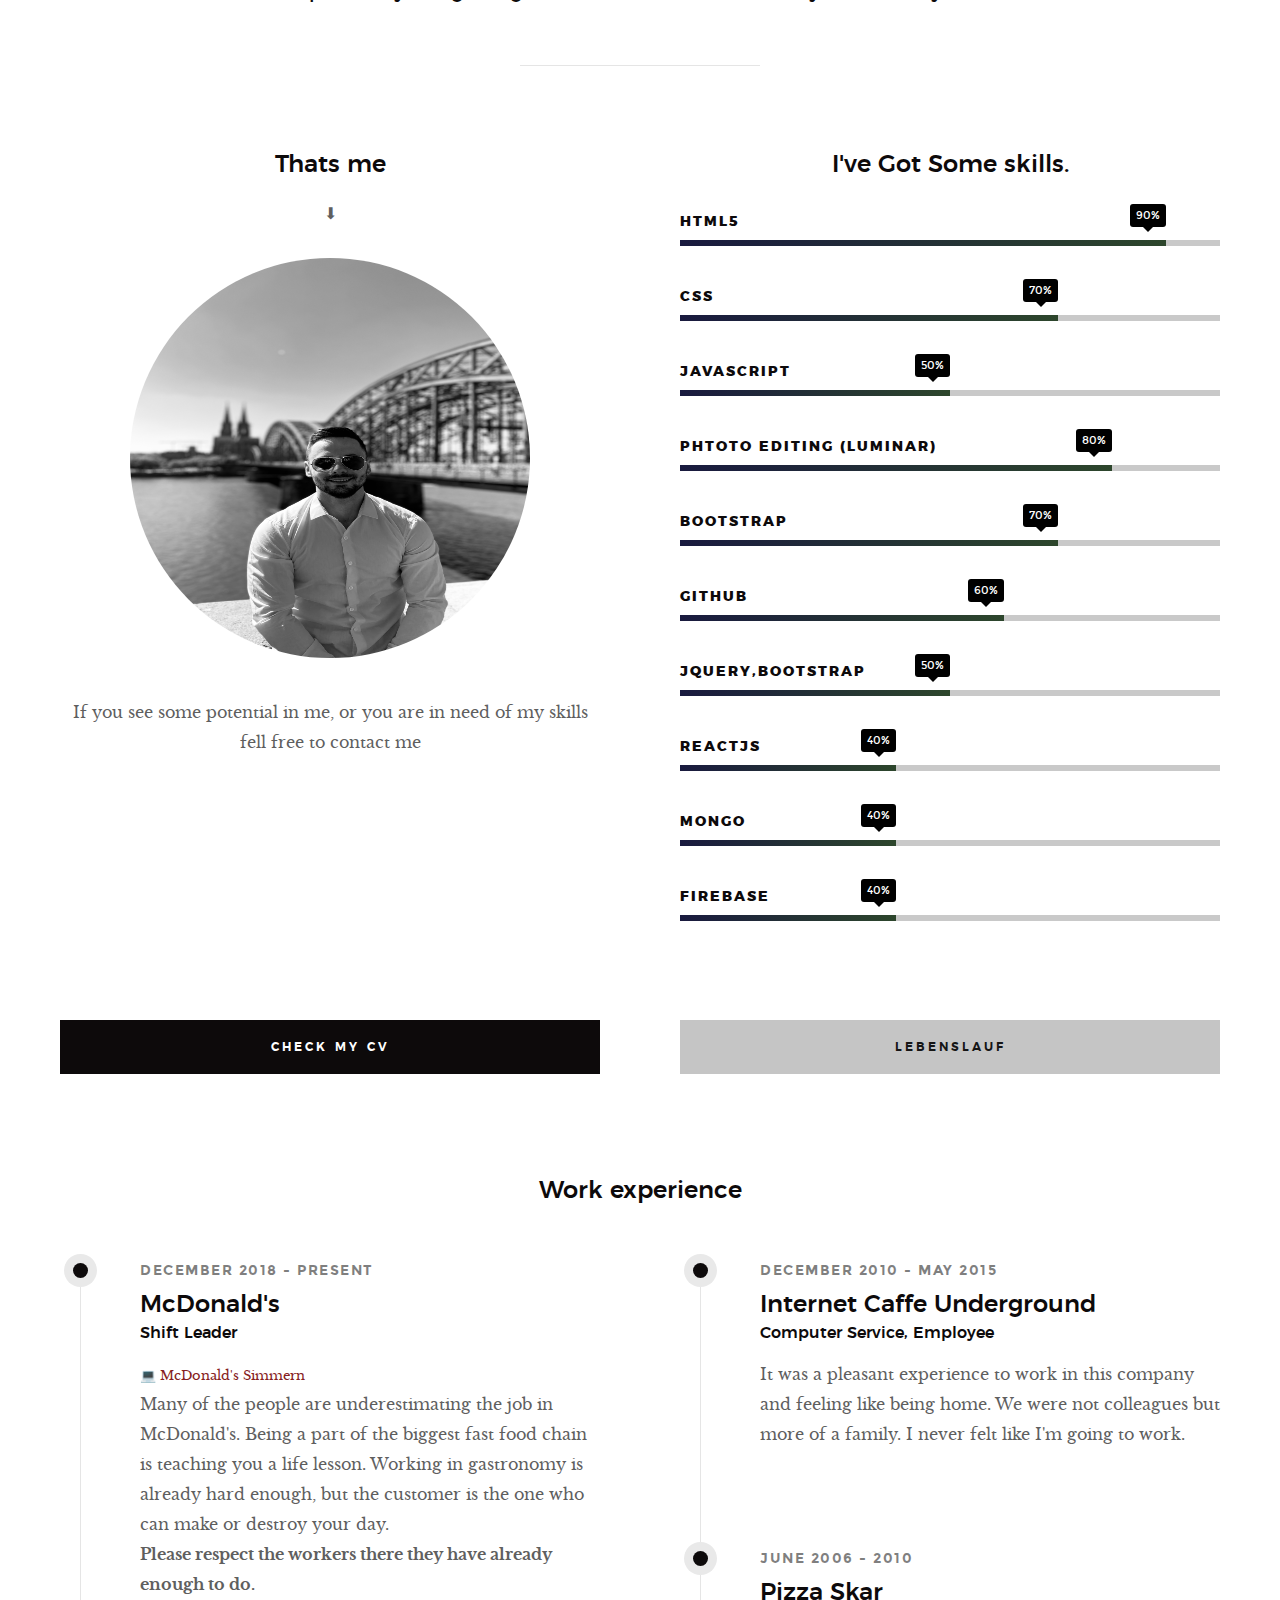
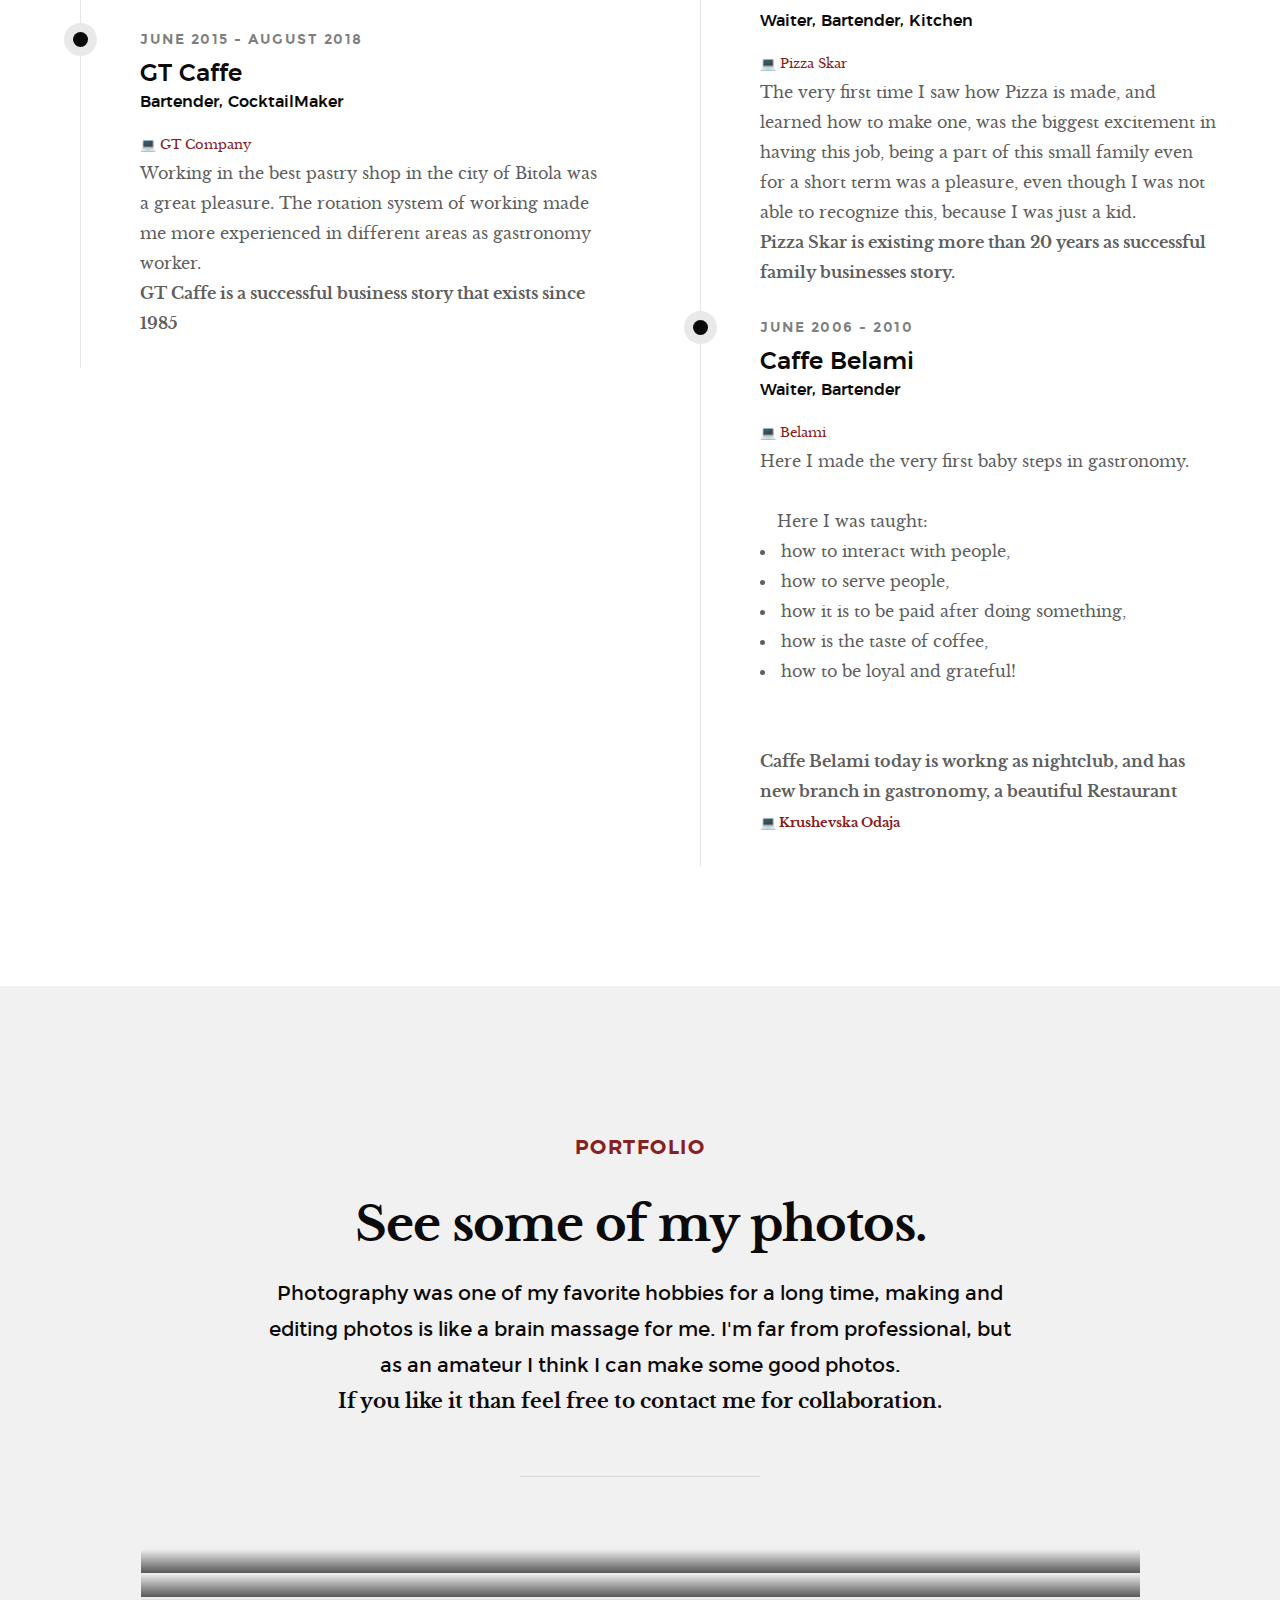
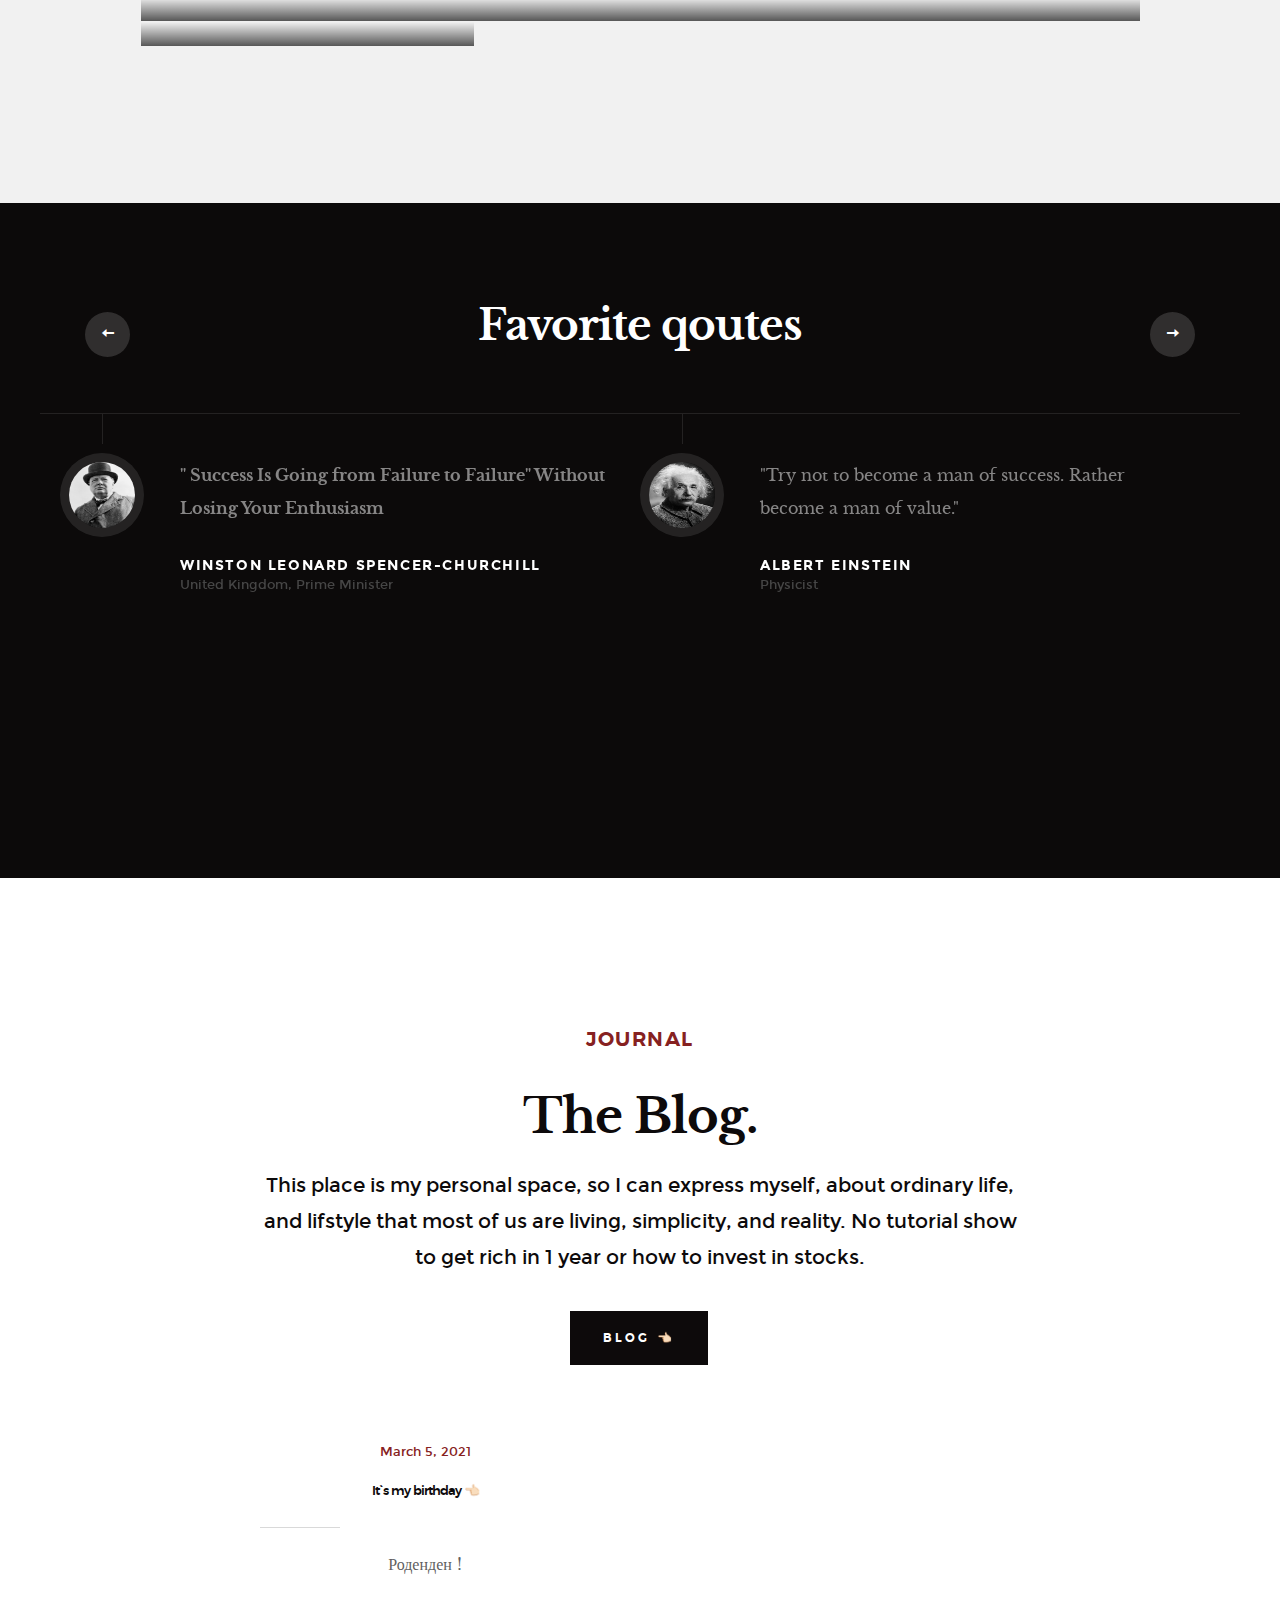
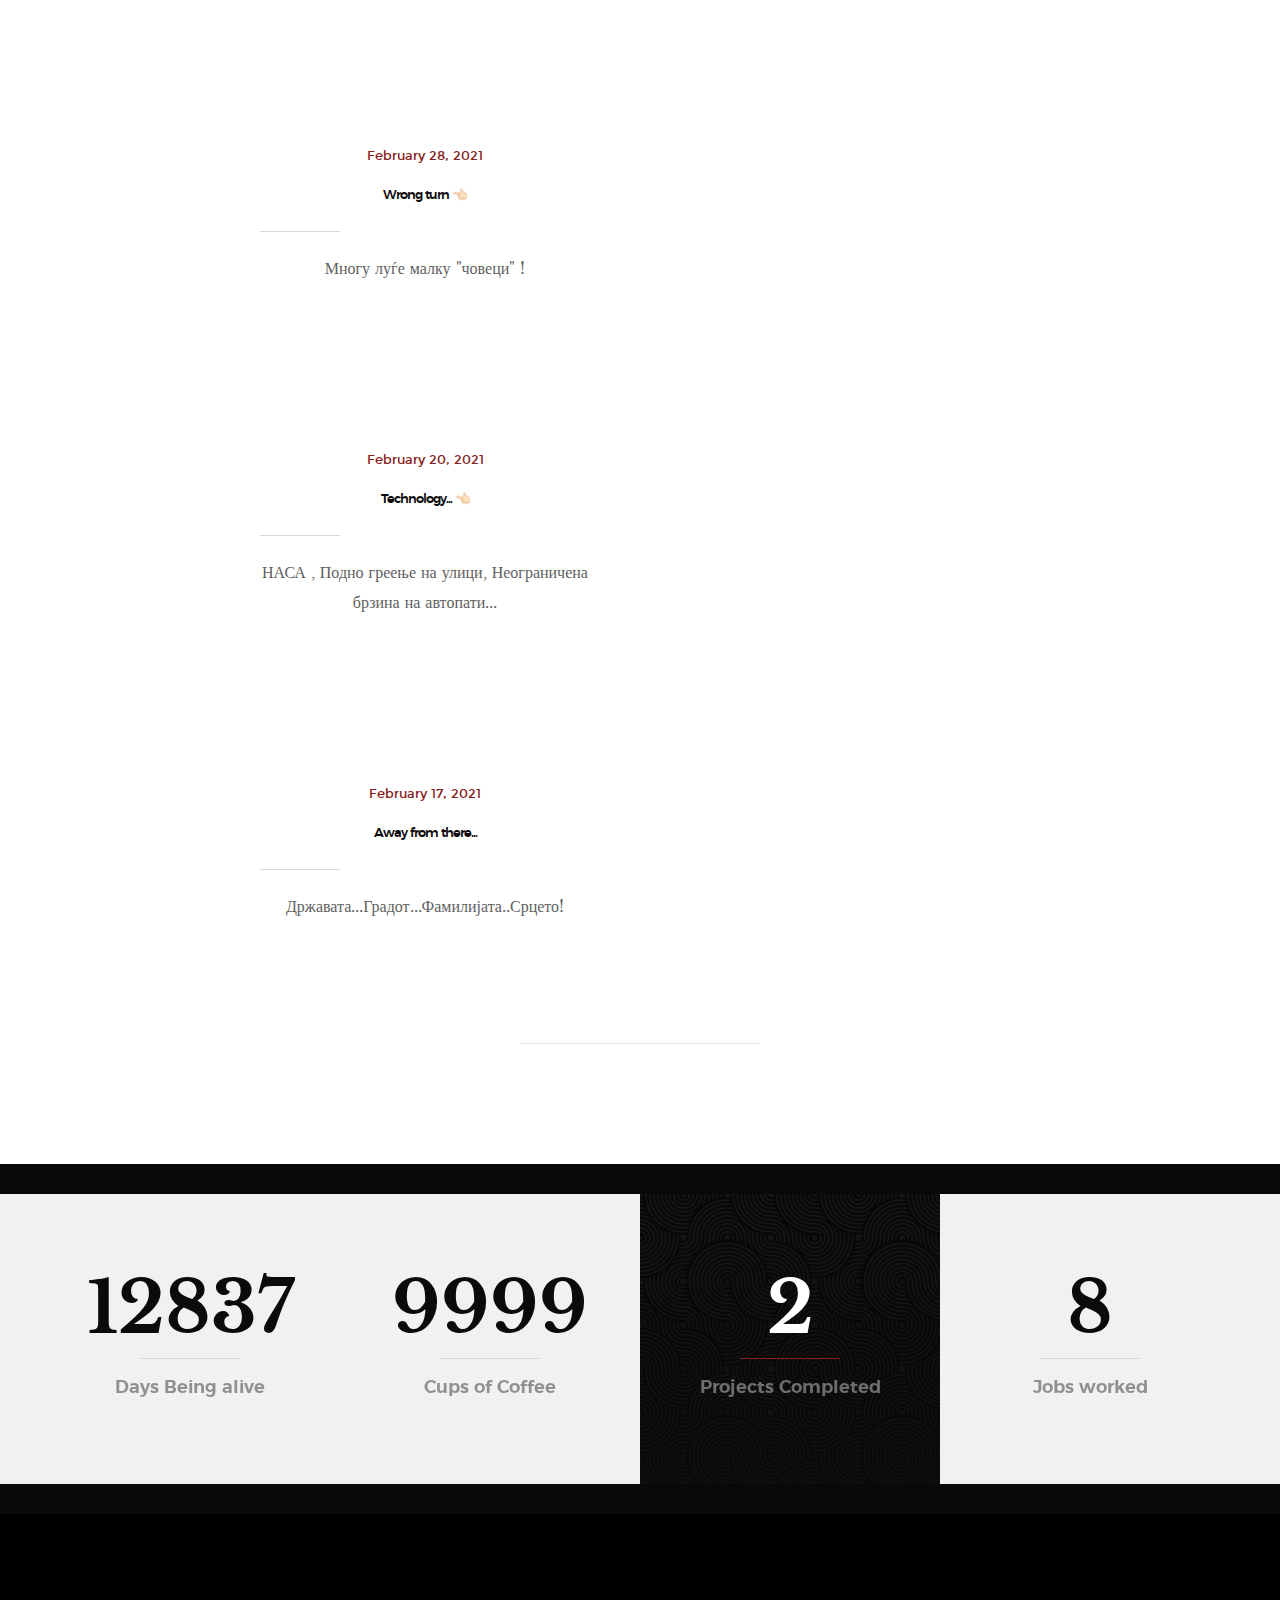
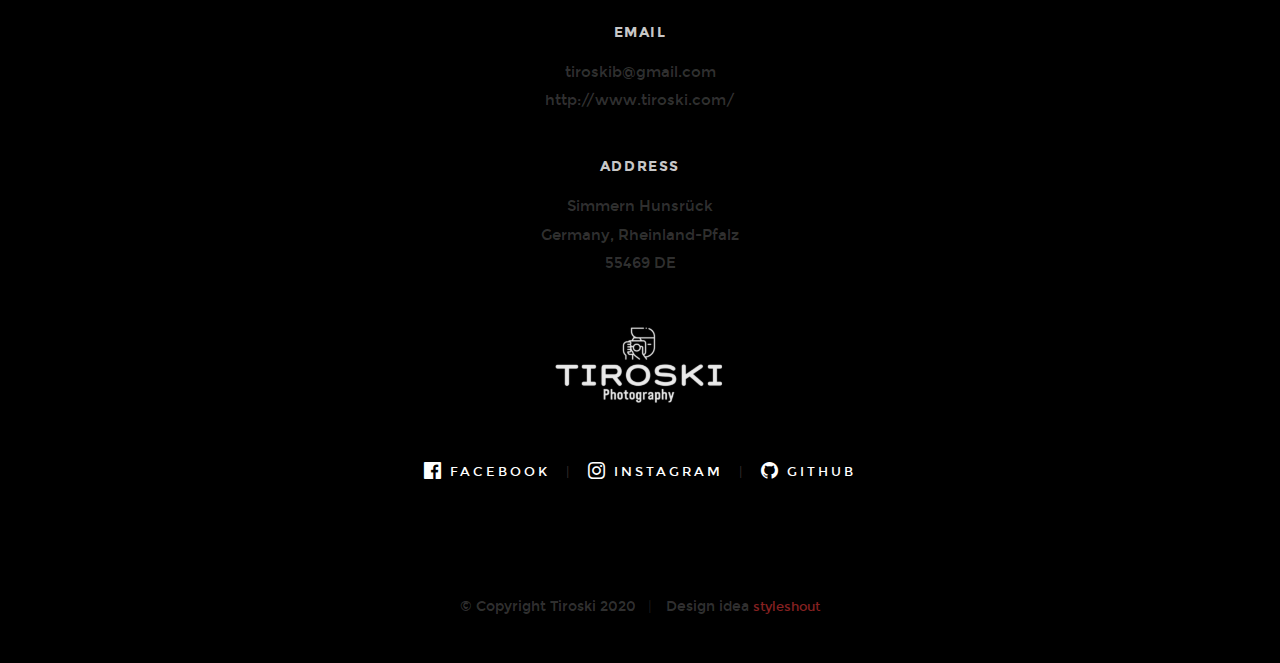
==== commit f5078bfe: "New Blog POST, BirthDay" ====
--- a/index.html
+++ b/index.html
@@ -9,7 +9,7 @@
     <!--- basic page needs
     ================================================== -->
     <meta charset="utf-8" />
-    <title>Portfolio</title>
+    <title>Tiroski</title>
     <meta name="description" content="" />
     <meta name="author" content="" />
 
@@ -956,7 +956,27 @@
        
           </div>
         </div>
-          
+        <div style="text-align: center;">
+         <!-- Blog part-->
+        <div class="row blog-content">
+          <div class="col-full">
+            <div class="blog-list block-1-2 block-tab-full">
+              <article class="col-block">
+                <div class="blog-date">
+                  <a href="birthday.html">March 5, 2021</a>
+                </div>
+  
+                <h2 class="h01">
+                  <a href="birthday.html"
+                    >It`s my birthday 👈🏻 </a
+                  >
+                </h2>
+                <p>
+                 Роденден !
+                </p>
+              </article>           
+            </div>
+         <!-- Blog part-->
       <div class="row blog-content">
         <div class="col-full">
           <div class="blog-list block-1-2 block-tab-full">
@@ -975,7 +995,7 @@
               </p>
             </article>           
           </div>
-       
+        <!-- Blog part-->
         <div class="row blog-content">
           <div class="col-full">
             <div class="blog-list block-1-2 block-tab-full">
@@ -1020,6 +1040,7 @@
         <!-- end col-full -->
       </div>
       <!-- end blog-content -->
+    </div>
       
     </section>
     <!-- end s-blog -->
--- a/css/main.css
+++ b/css/main.css
@@ -4260,8 +4260,14 @@
   font-size: small;
 }
 
+.blogPic,
+img {
+  width: 100%;
+
+  text-align: center;
+}
 .blogPic2 img {
-  width: 400px;
+  width: 100%;
   margin-left: auto;
   border: 0.5px solid black;
 }
